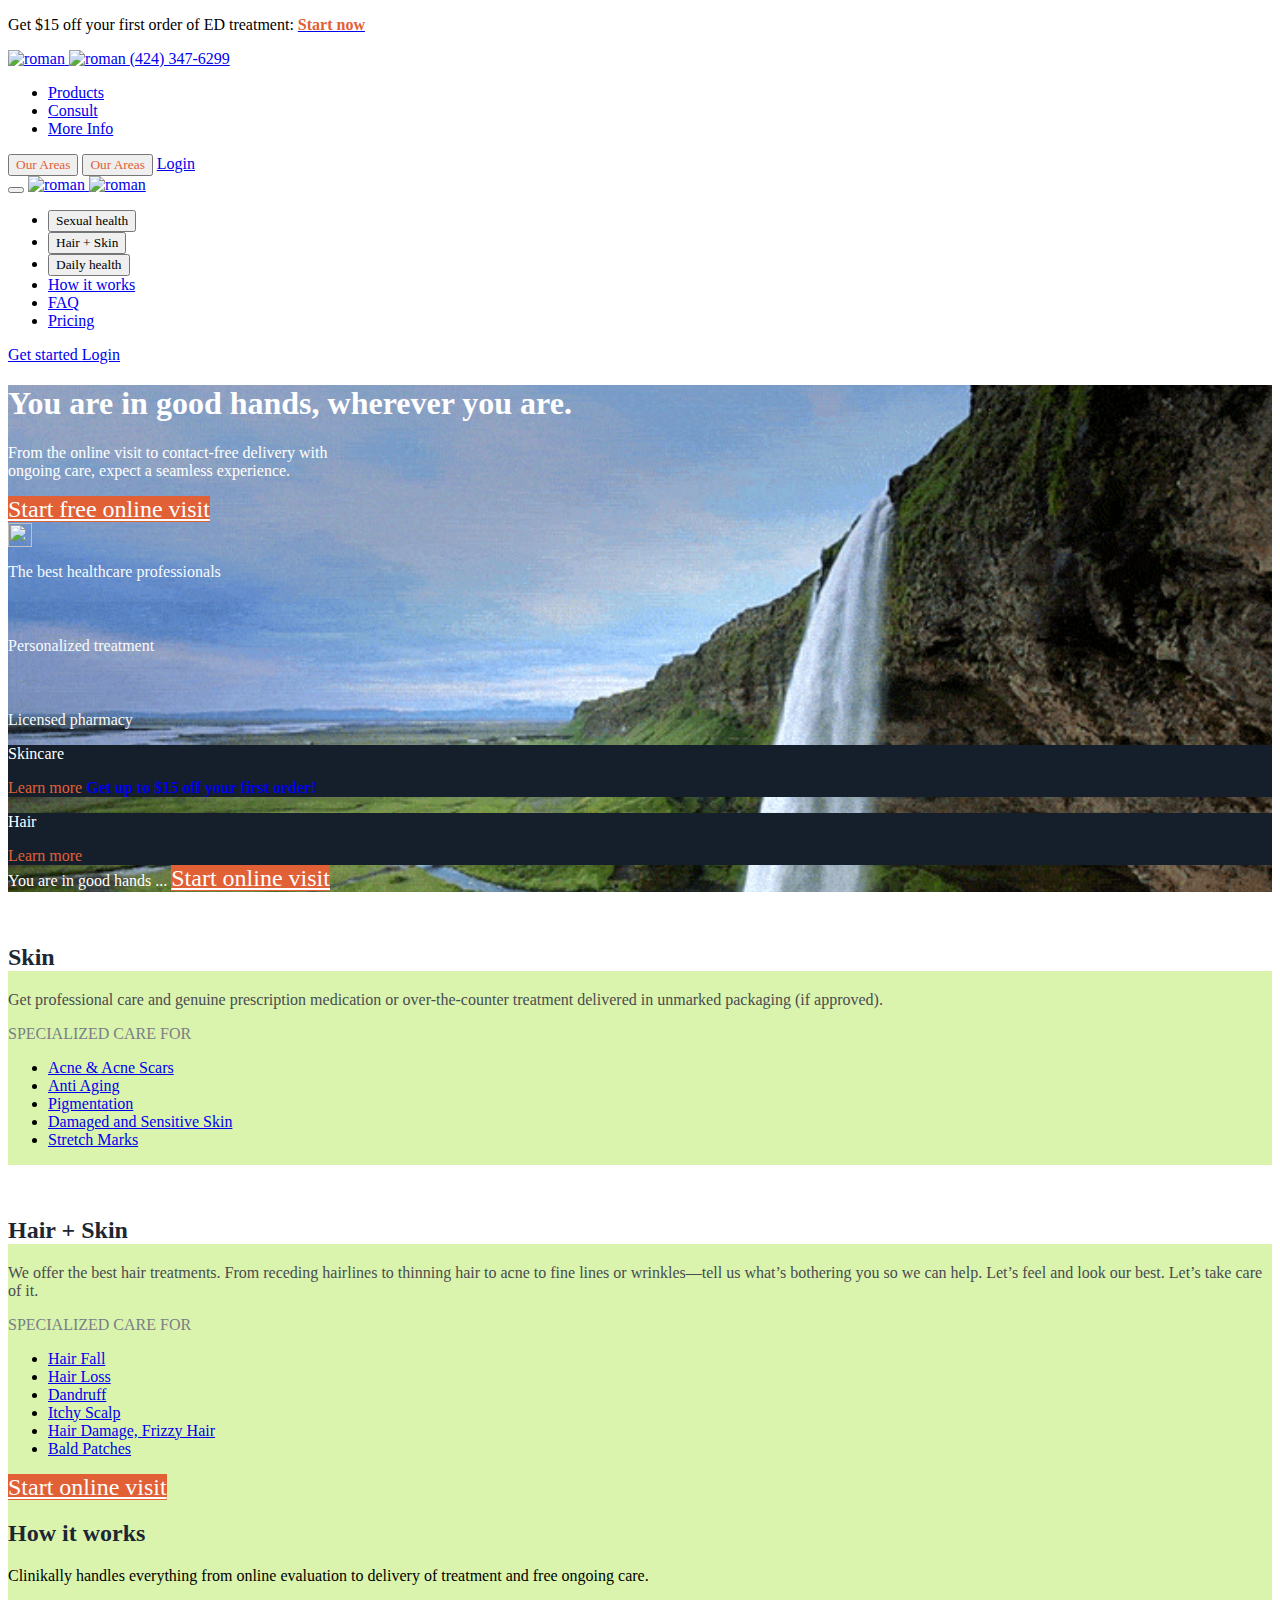
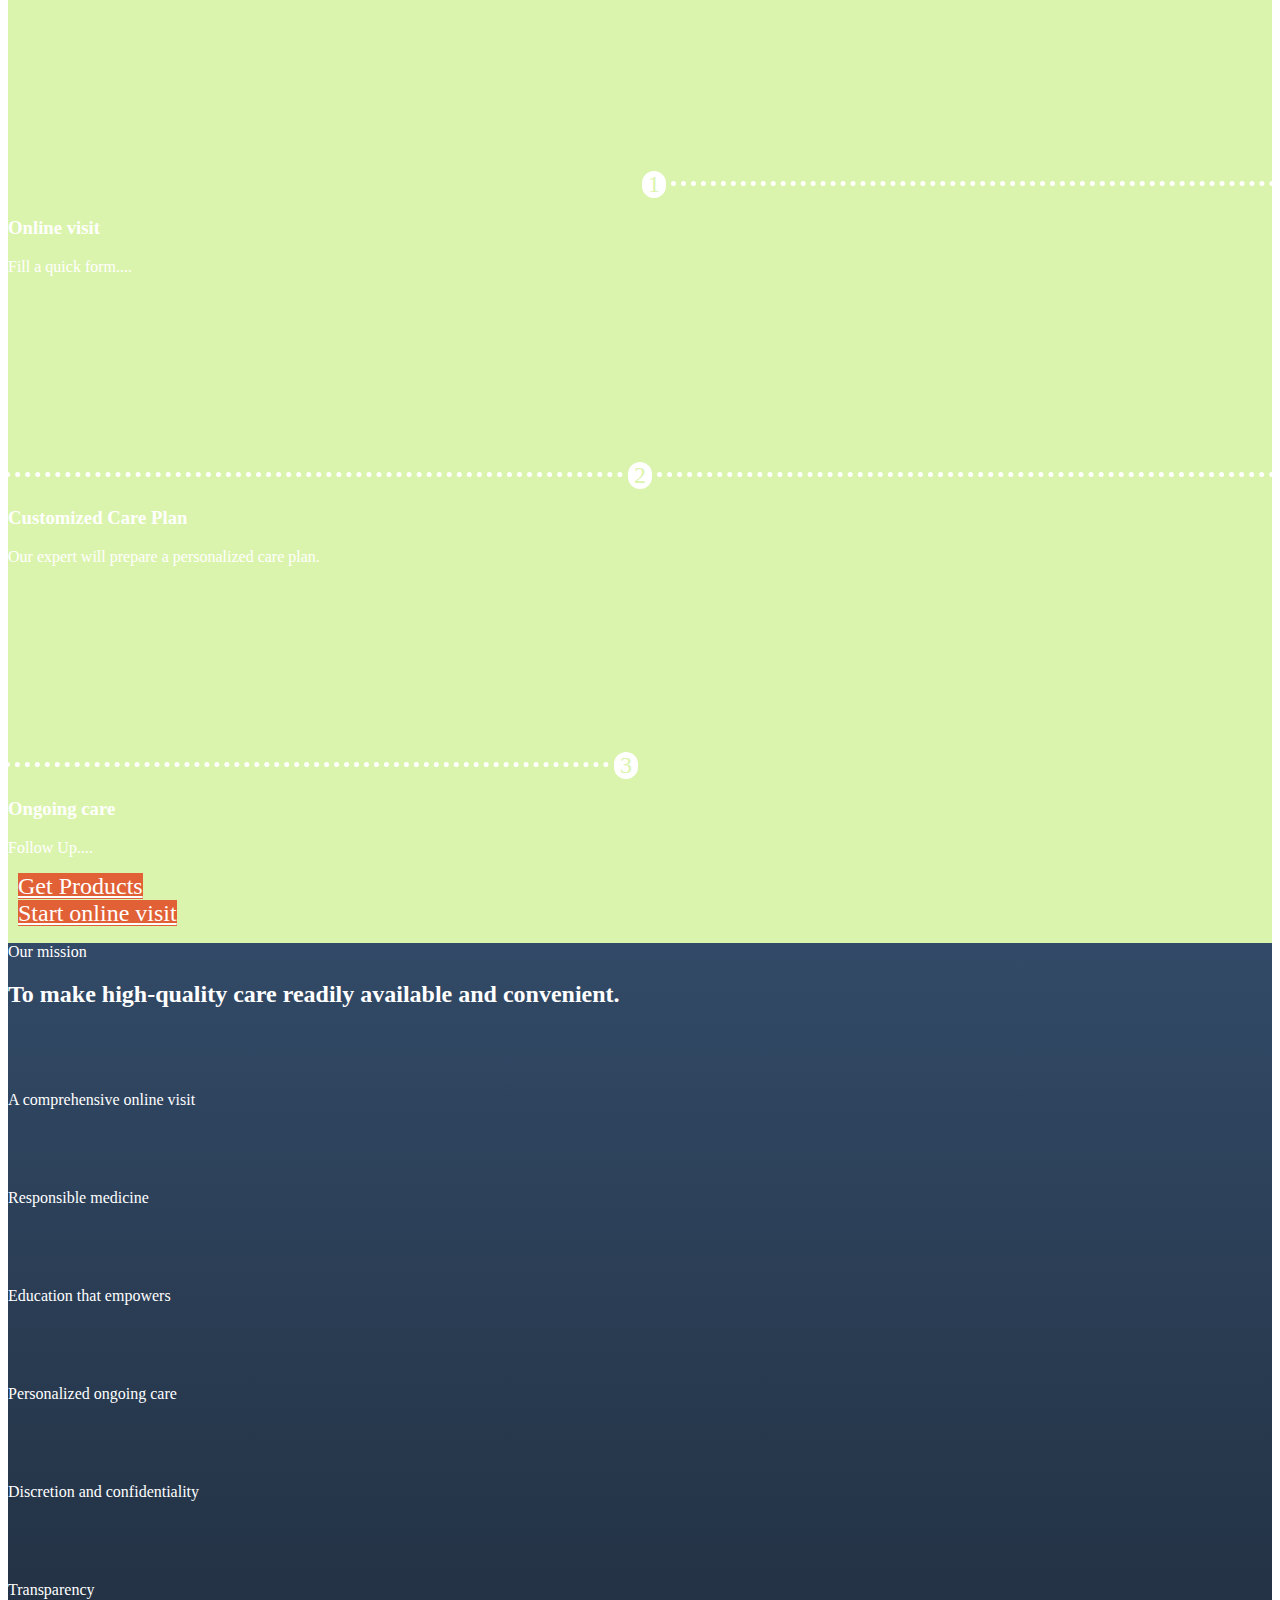
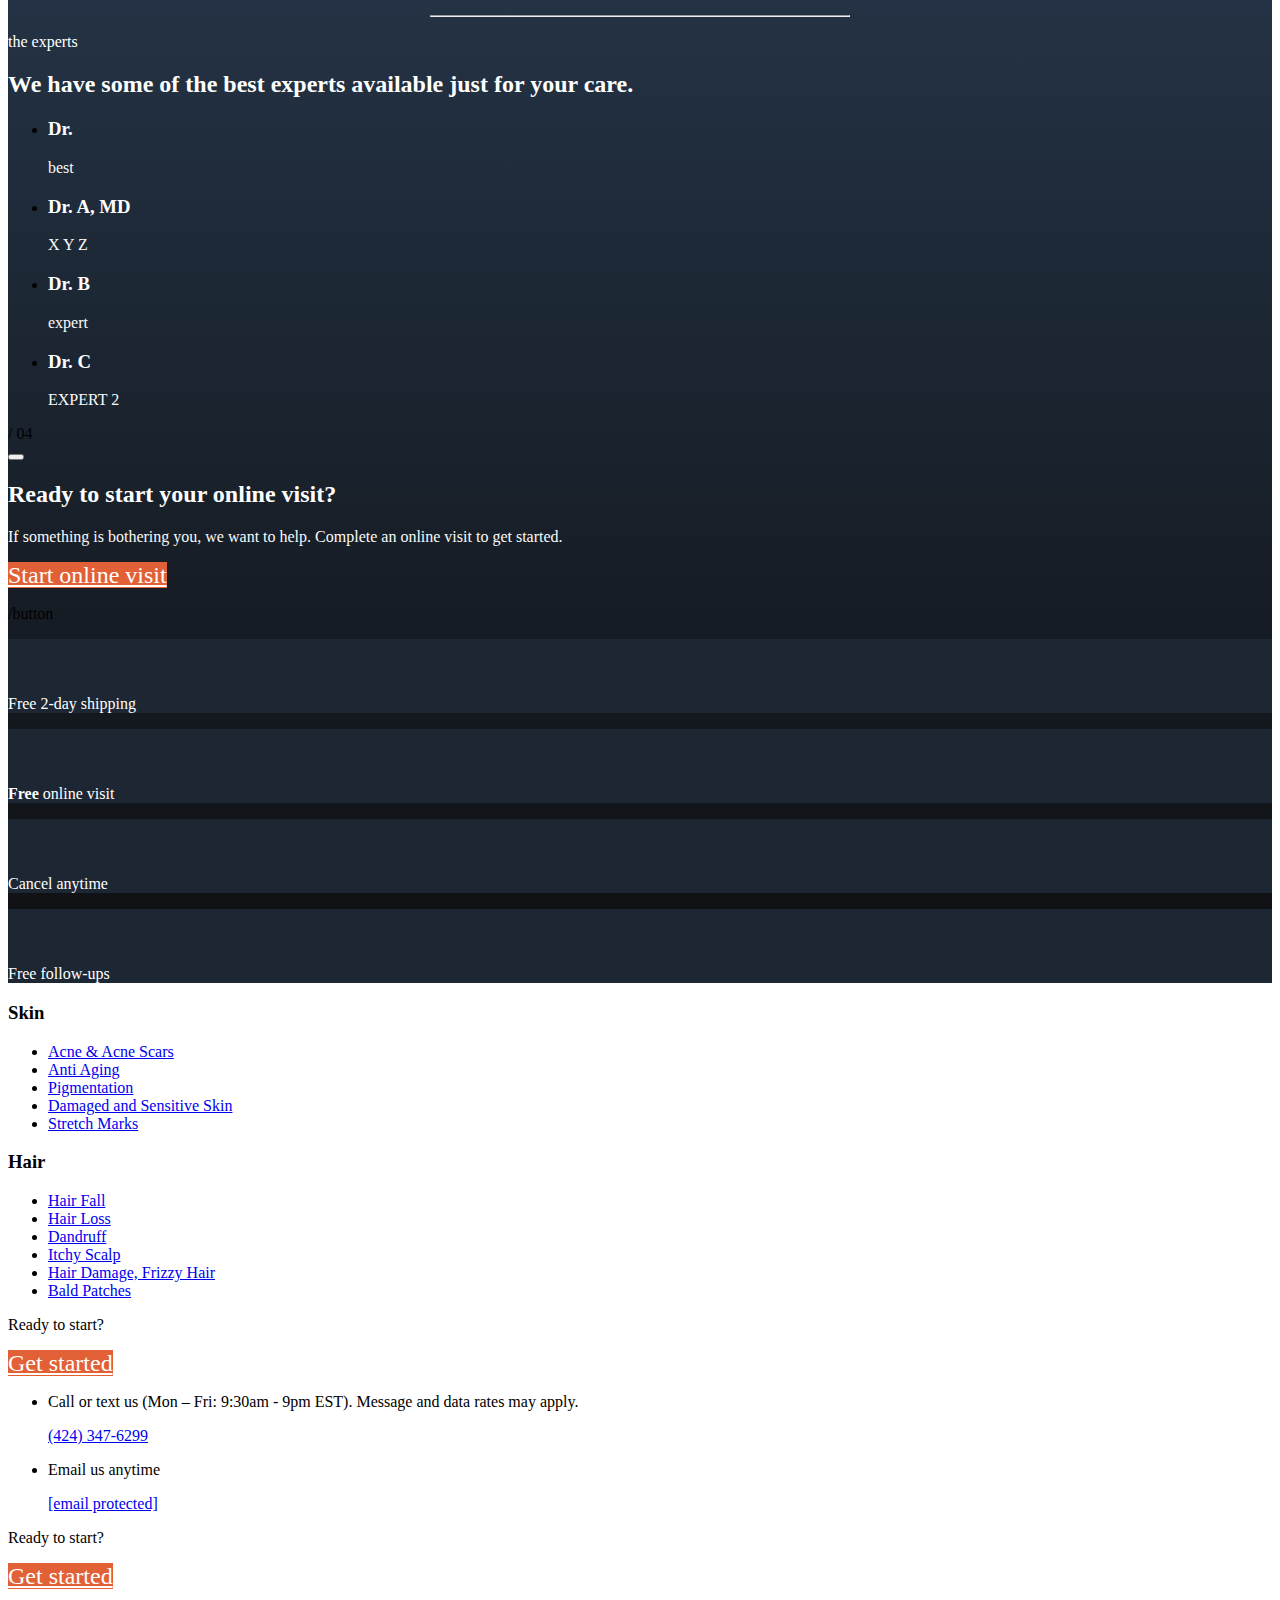
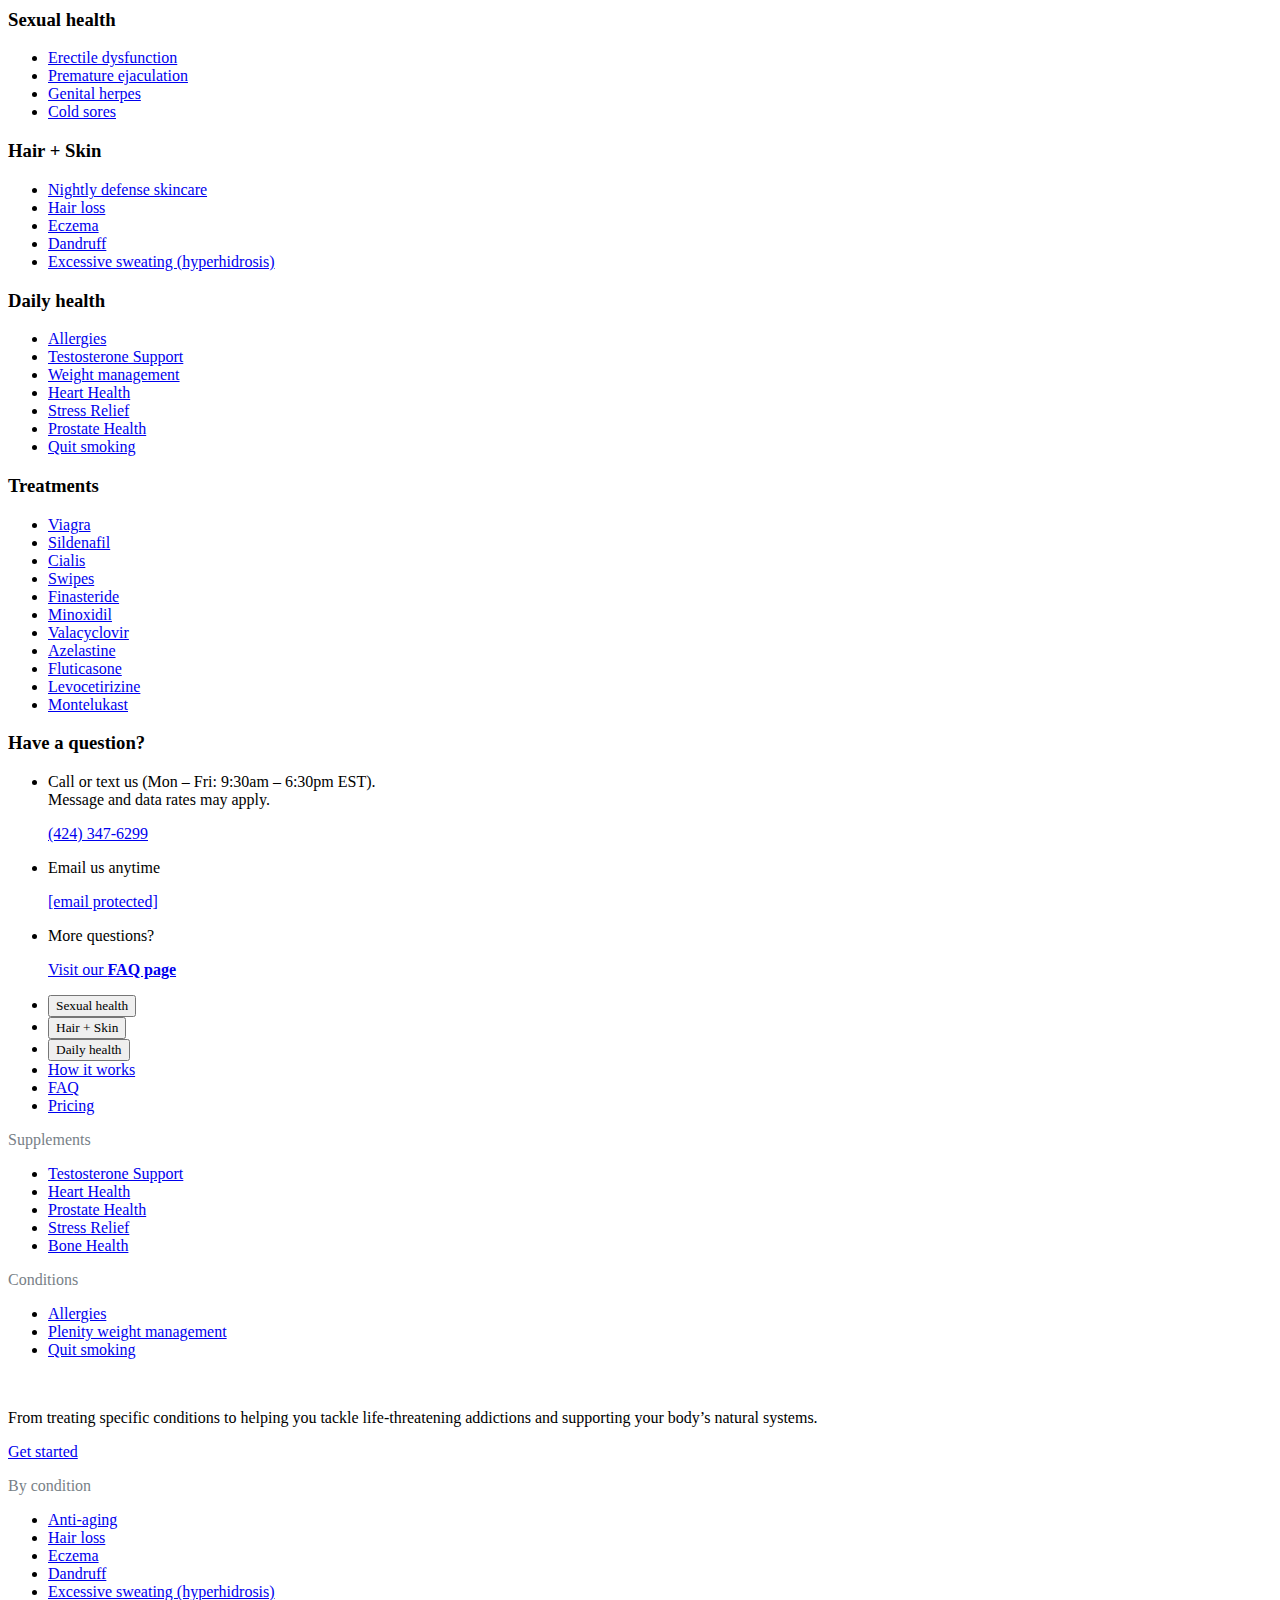
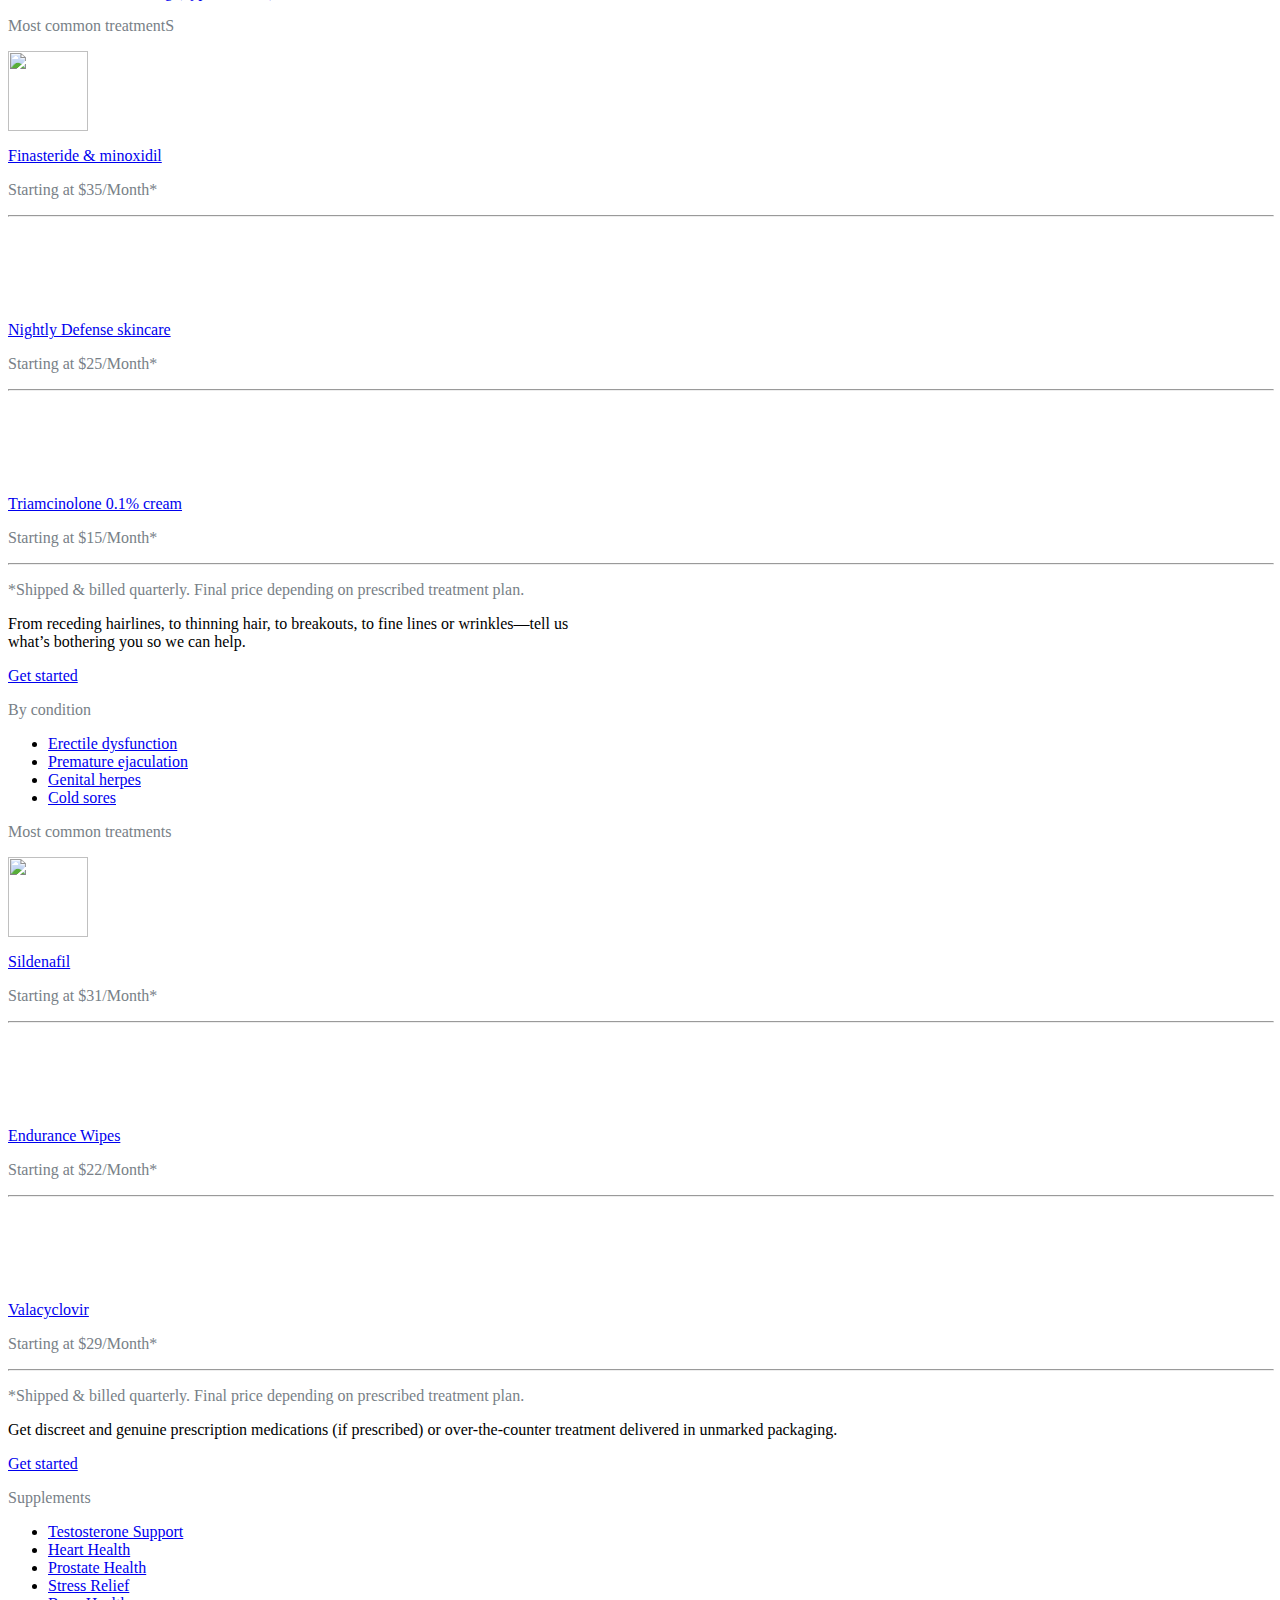
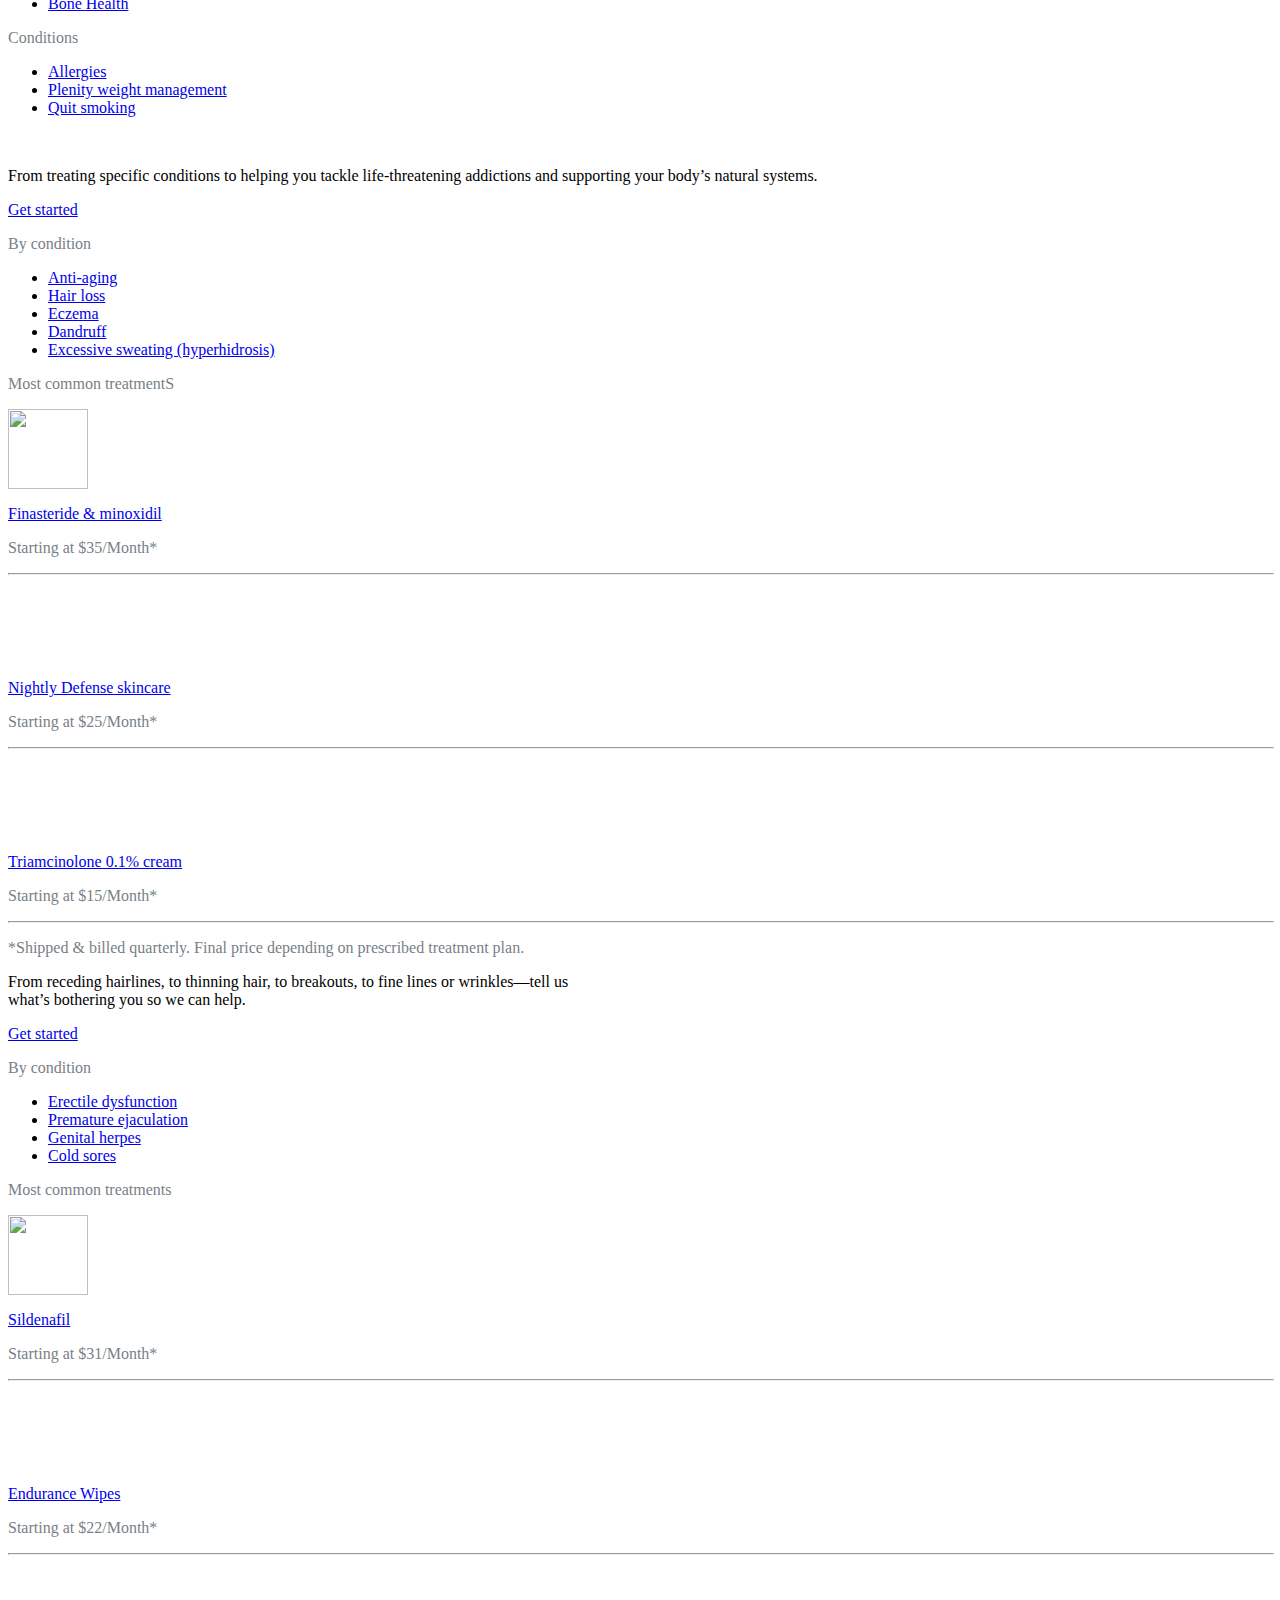
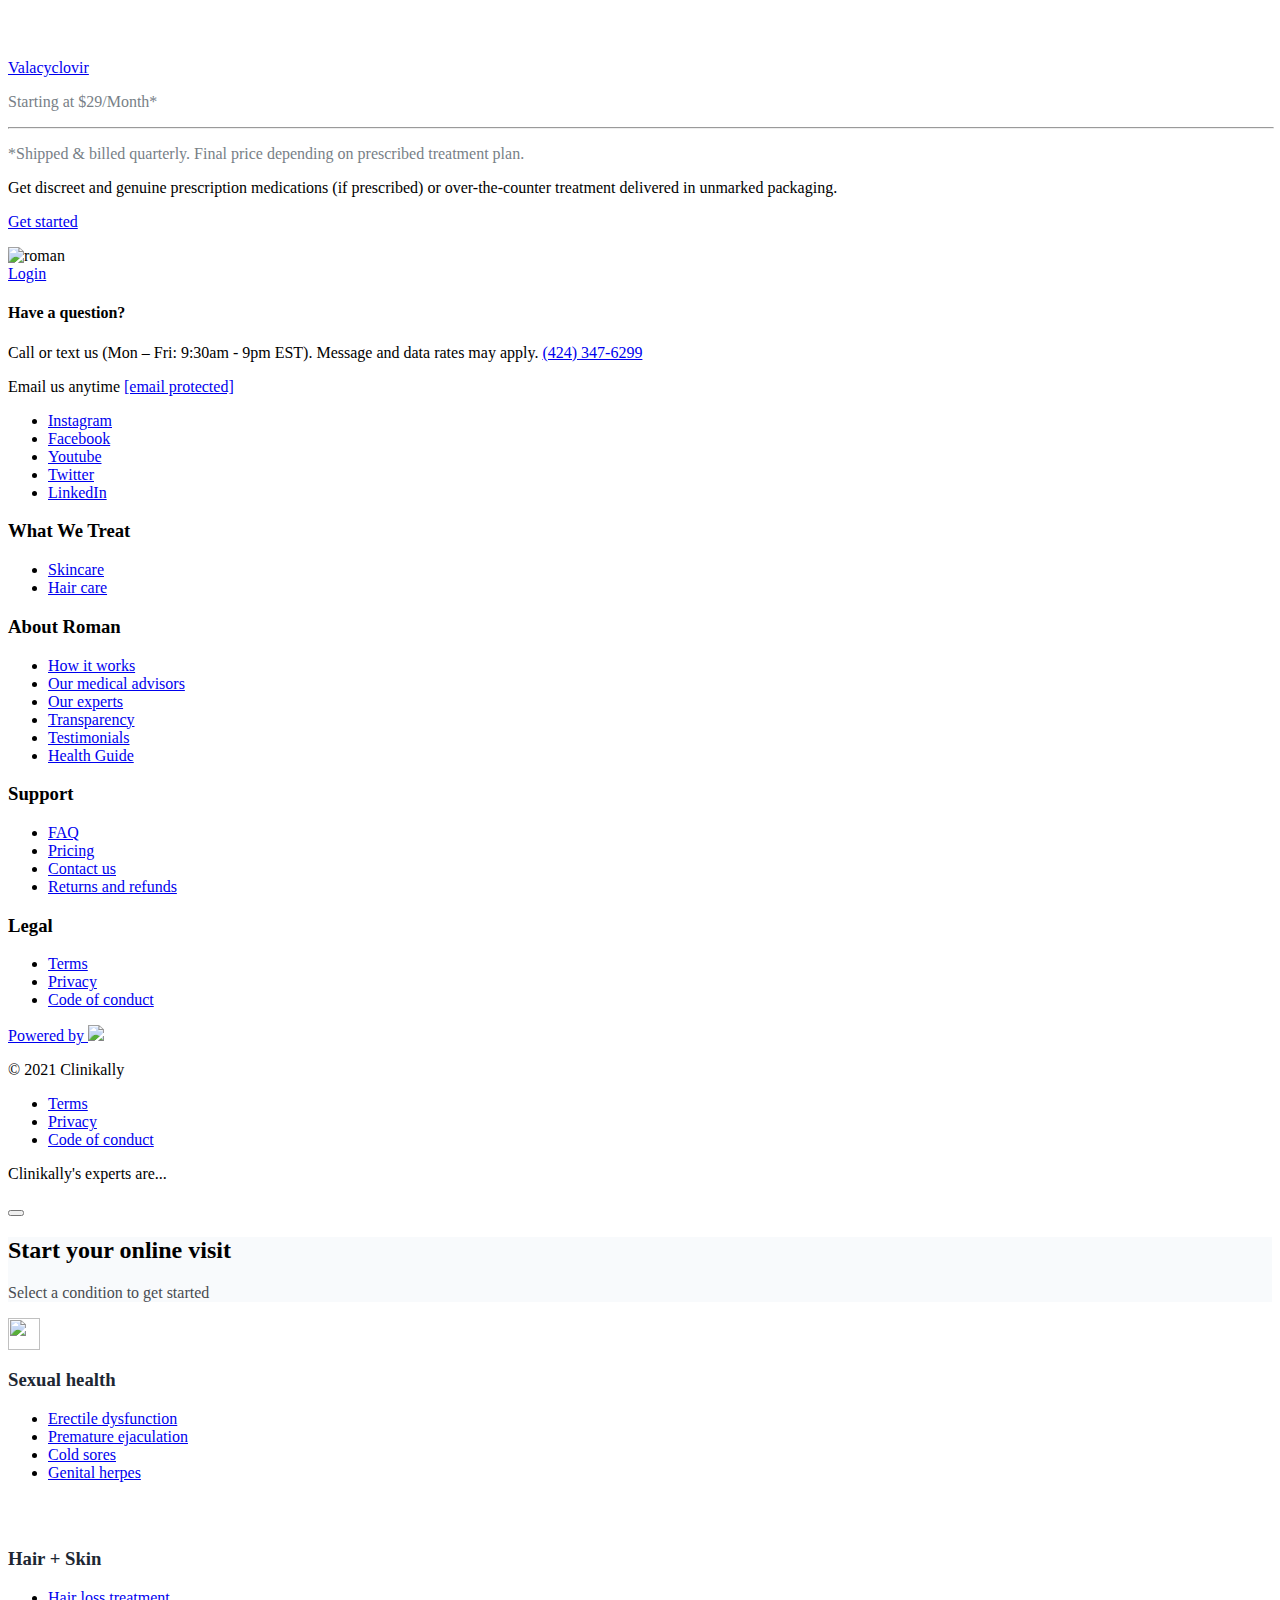
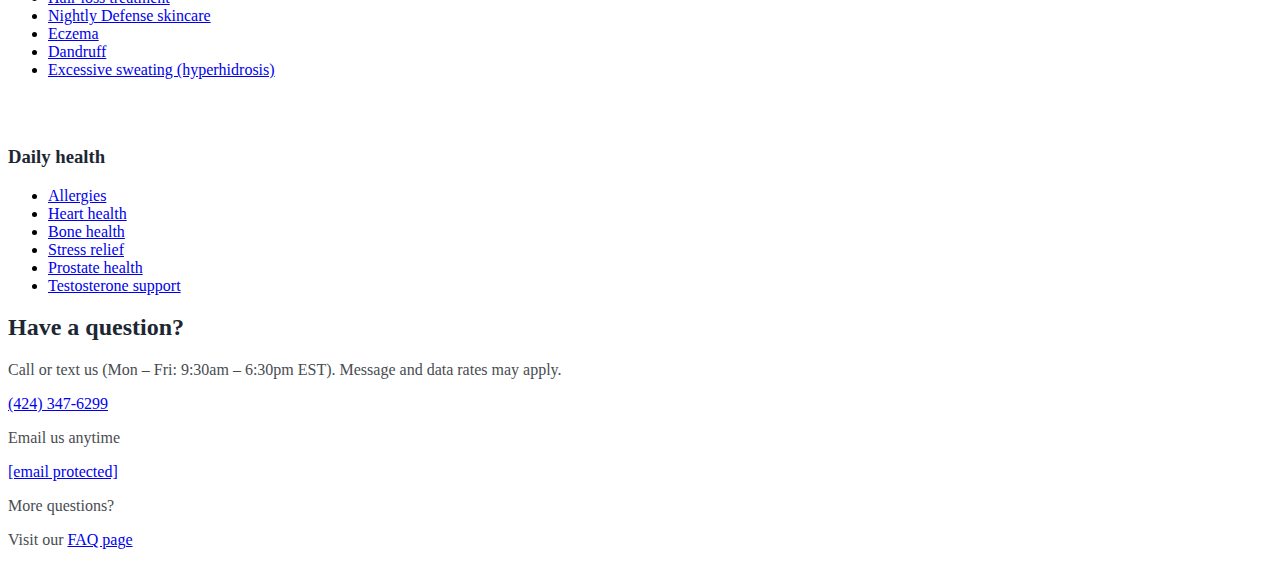
==== index.html @ 92bd005f "redesign page" ====
<!DOCTYPE html>
<html lang="en-US" prefix="og: http://ogp.me/ns#">
  <head>
    <meta charset="UTF-8" />
    <meta name="viewport" content="width=device-width,initial-scale=1" />
    <link rel="profile" href="https://gmpg.org/xfn/11" />
    <title>Roman | Digital Health Clinic for Men</title>

    <!-- This site is optimized with the Yoast SEO plugin v10.1.3 - https://yoast.com/wordpress/plugins/seo/ -->
    <meta
      name="description"
      content="Roman is a digital health clinic for men. We handle everything from online evaluation to delivery of treatment and free ongoing care for ED, PE &amp; more."
    />
    <link rel="canonical" href="https://www.getroman.com/" />
    <meta property="og:locale" content="en_US" />
    <meta property="og:type" content="website" />
    <meta property="og:title" content="Roman | Digital Health Clinic for Men" />
    <meta
      property="og:description"
      content="Roman is a digital health clinic for men. We handle everything from online evaluation to delivery of treatment and free ongoing care for ED, PE &amp; more."
    />
    <meta property="og:url" content="https://www.getroman.com/" />
    <meta property="og:site_name" content="Roman" />
    <meta
      property="og:image"
      content="https://www.getroman.com/wp-content/uploads/2019/10/homepage_hero_desktop.jpg"
    />
    <meta
      property="og:image:secure_url"
      content="https://www.getroman.com/wp-content/uploads/2019/10/homepage_hero_desktop.jpg"
    />
    <meta property="og:image:width" content="1188" />
    <meta property="og:image:height" content="540" />
    <meta name="twitter:card" content="summary_large_image" />
    <meta
      name="twitter:description"
      content="Roman is a digital health clinic for men. We handle everything from online evaluation to delivery of treatment and free ongoing care for ED, PE &amp; more."
    />
    <meta
      name="twitter:title"
      content="Roman | Digital Health Clinic for Men"
    />
    <meta
      name="twitter:image"
      content="https://www.getroman.com/wp-content/uploads/2019/10/homepage_hero_desktop.jpg"
    />
    <script type="application/ld+json">
      {
        "@context": "https://schema.org",
        "@type": "WebSite",
        "@id": "https://www.getroman.com/#website",
        "url": "https://www.getroman.com/",
        "name": "Roman",
        "potentialAction": {
          "@type": "SearchAction",
          "target": "https://www.getroman.com/?s={search_term_string}",
          "query-input": "required name=search_term_string"
        }
      }
    </script>
    <!-- / Yoast SEO plugin. -->

    <link rel="dns-prefetch" href="//www.getroman.com" />
    <link rel="dns-prefetch" href="//polyfill.io" />
    <link rel="dns-prefetch" href="//s.w.org" />
    <link
      rel="alternate"
      type="application/rss+xml"
      title="Roman &raquo; Homepage (MH2) Comments Feed"
      href="https://www.getroman.com/home4/feed/"
    />
    <link
      rel="stylesheet"
      id="wp-block-library-css"
      href="https://www.getroman.com/wp-content/plugins/gutenberg/build/block-library/style.css?ver=1565787836"
      type="text/css"
      media="all"
    />
    <link
      rel="stylesheet"
      id="wp-block-library-theme-css"
      href="https://www.getroman.com/wp-content/plugins/gutenberg/build/block-library/theme.css?ver=1565787836"
      type="text/css"
      media="all"
    />
    <link
      rel="stylesheet"
      id="ro_blocks-css-styles-css"
      href="https://www.getroman.com/wp-content/plugins/ro-wpblocks/dist/styles.css?ver=1588704545"
      type="text/css"
      media="all"
    />
    <link
      rel="stylesheet"
      id="roman-css"
      href="https://www.getroman.com/wp-content/themes/roman/style.css?ver=1609864943"
      type="text/css"
      media="all"
    />
    <style id="ghostkit-typography-inline-css" type="text/css"></style>
    <script
      async="async"
      type="text/javascript"
      src="https://www.getroman.com/wp-content/plugins/native-lazyload-polyfill/node_modules/loading-attribute-polyfill/loading-attribute-polyfill.min.js?ver=1.1.0"
    ></script>
    <script
      type="text/javascript"
      src="https://www.getroman.com/wp-content/plugins/ghostkit/assets/vendor/webfontloader/webfontloader.js?ver=1.6.28"
    ></script>
    <script type="text/javascript">
      /* <![CDATA[ */
      var ghostkitWebfontList = [];
      /* ]]> */
    </script>
    <script
      type="text/javascript"
      src="https://www.getroman.com/wp-content/plugins/ghostkit/assets/js/fonts-loader.min.js?ver=2.8.2"
    ></script>
    <link rel="https://api.w.org/" href="https://www.getroman.com/wp-json/" />
    <link
      rel="alternate"
      type="application/json+oembed"
      href="https://www.getroman.com/wp-json/oembed/1.0/embed?url=https%3A%2F%2Fwww.getroman.com%2F"
    />
    <link
      rel="alternate"
      type="text/xml+oembed"
      href="https://www.getroman.com/wp-json/oembed/1.0/embed?url=https%3A%2F%2Fwww.getroman.com%2F&#038;format=xml"
    />
    <style>
      .has-black-background-color {
        background: #000;
      }

      .has-black-color {
        color: #000;
      }
      .has-navy-50-background-color {
        background: #324a67;
      }

      .has-navy-50-color {
        color: #324a67;
      }
      .has-navy-100-background-color {
        background: #1d2733;
      }

      .has-navy-100-color {
        color: #1d2733;
      }
      .has-navy-200-background-color {
        background: #151f2b;
      }

      .has-navy-200-color {
        color: #151f2b;
      }
      .has-navy-300-background-color {
        background: #0e0f11;
      }

      .has-navy-300-color {
        color: #0e0f11;
      }
      .has-green-50-background-color {
        background: #7aebc7;
      }

      .has-green-50-color {
        color: #7aebc7;
      }
      .has-green-100-background-color {
        background: #3be2ad;
      }

      .has-green-100-color {
        color: #3be2ad;
      }
      .has-green-200-background-color {
        background: #1ece96;
      }

      .has-green-200-color {
        color: #1ece96;
      }
      .has-green-300-background-color {
        background: #17a075;
      }

      .has-green-300-color {
        color: #17a075;
      }
      .has-red-100-background-color {
        background: #ff6554;
      }

      .has-red-100-color {
        color: #ff6554;
      }
      .has-red-200-background-color {
        background: #ff351f;
      }

      .has-red-200-color {
        color: #ff351f;
      }
      .has-red-300-background-color {
        background: #eb1700;
      }

      .has-red-300-color {
        color: #eb1700;
      }
      .has-red-400-background-color {
        background: #cd3a46;
      }

      .has-red-400-color {
        color: #cd3a46;
      }
      .has-gold-100-background-color {
        background: #fbac45;
      }

      .has-gold-100-color {
        color: #fbac45;
      }
      .has-gold-200-background-color {
        background: #fa9614;
      }

      .has-gold-200-color {
        color: #fa9614;
      }
      .has-gold-300-background-color {
        background: #d77c05;
      }

      .has-gold-300-color {
        color: #d77c05;
      }
      .has-white-background-color {
        background: #fff;
      }

      .has-white-color {
        color: #fff;
      }
      .has-grey-200-background-color {
        background: #fafafa;
      }

      .has-grey-200-color {
        color: #fafafa;
      }
      .has-grey-300-background-color {
        background: #e0e0e0;
      }

      .has-grey-300-color {
        color: #e0e0e0;
      }
      .has-grey-400-background-color {
        background: #787f87;
      }

      .has-grey-400-color {
        color: #787f87;
      }
      .has-grey-500-background-color {
        background: #484c51;
      }

      .has-grey-500-color {
        color: #484c51;
      }
      .has-grey-600-background-color {
        background: #18191b;
      }

      .has-grey-600-color {
        color: #18191b;
      }
      .has-background-blue-background-color {
        background: #f8fafc;
      }

      .has-background-blue-color {
        color: #f8fafc;
      }
      .has-background-green-background-color {
        background: #f2fdfa;
      }

      .has-background-green-color {
        color: #f2fdfa;
      }
    </style>
    <!-- Global site tag (gtag.js) - Google Analytics -->
    <script
      async
      src="https://www.googletagmanager.com/gtag/js?id=UA-97117869-1"
    ></script>
    <script>
      var custom_map = {
        dimension3: "schemaCode",
        dimension4: "ro_ch",
        dimension5: "ro_p",
        dimension6: "ro_con",
        dimension7: "ro_n",
        dimension8: "ro_d",
        dimension9: "ro_c",
        dimension10: "ro_g",
        dimension11: "ro_a",
        dimension12: "ro_t",
        dimension13: "s",
        dimension14: "c",
      };
      window.dataLayer = window.dataLayer || [];
      window.roExperiments = window.roExperiments || [];
      function gtag() {
        dataLayer.push(arguments);
      }
      gtag("set", "linker", { domains: ["ro.co"] });
      gtag("js", new Date());
      gtag("config", "UA-97117869-1", {
        optimize_id: "GTM-NX9WWH9",
        custom_map: custom_map,
        experiments: roExperiments,
      });
      gtag("config", "UA-97117869-25", {
        custom_map: custom_map,
      });
    </script>
    <!-- End Google Analytics -->
    <!-- Google Tag Manager -->
    <script>
      (function (w, d, s, l, i) {
        w[l] = w[l] || [];
        w[l].push({ "gtm.start": new Date().getTime(), event: "gtm.js" });
        var f = d.getElementsByTagName(s)[0],
          j = d.createElement(s),
          dl = l != "dataLayer" ? "&l=" + l : "";
        j.async = true;
        j.src = "https://www.googletagmanager.com/gtm.js?id=" + i + dl;
        f.parentNode.insertBefore(j, f);
      })(window, document, "script", "dataLayer", "GTM-M6W243T");
    </script>
    <!-- End Google Tag Manager -->
    <meta
      name="google-site-verification"
      content="r4QFnh5wfh74i91lQNO2H-1F0GZwh2XD9PSOMVJUfec"
    />
    <!-- Hotjar Tracking Code -->
    <script>
      (function (h, o, t, j, a, r) {
        h.hj =
          h.hj ||
          function () {
            (h.hj.q = h.hj.q || []).push(arguments);
          };
        h._hjSettings = { hjid: 1259187, hjsv: 6 };
        a = o.getElementsByTagName("head")[0];
        r = o.createElement("script");
        r.async = 1;
        r.src = t + h._hjSettings.hjid + j + h._hjSettings.hjsv;
        a.appendChild(r);
      })(window, document, "https://static.hotjar.com/c/hotjar-", ".js?sv=");
    </script>
    <!-- End Hotjar Tracking Code -->
    <script type="text/javascript">
      !(function () {
        try {
          !(function (a, b) {
            if (!b.version) {
              window.tatari = b;
              b.init = function (a, c) {
                var d = function (a, c) {
                  b[c] = function () {
                    a.push(
                      [c].concat(Array.prototype.slice.call(arguments, 0))
                    );
                  };
                };
                ["track", "pageview", "identify"].forEach(function (a) {
                  d(b, a);
                });
                b._i = a;
                b.pageview();
              };
              b.version = "latest";
              var c = a.createElement("script");
              c.type = "text/javascript";
              c.async = !0;
              c.src =
                "https://d2hrivdxn8ekm8.cloudfront.net/tracker-latest.min.js";
              a = a.getElementsByTagName("script")[0];
              a.parentNode.insertBefore(c, a);
            }
          })(document, window.tatari || []);
        } catch (a) {
          console.log(a);
        }
      })();
      tatari.init("3793ba0a-9959-467c-8593-748a62ae4c7e");
    </script>
    <link
      rel="icon"
      href="https://www.getroman.com/wp-content/uploads/2019/08/favicon_roman.png"
      sizes="32x32"
    />
    <link
      rel="icon"
      href="https://www.getroman.com/wp-content/uploads/2019/08/favicon_roman.png"
      sizes="192x192"
    />
    <link
      rel="apple-touch-icon-precomposed"
      href="https://www.getroman.com/wp-content/uploads/2019/08/favicon_roman.png"
    />
    <meta
      name="msapplication-TileImage"
      content="https://www.getroman.com/wp-content/uploads/2019/08/favicon_roman.png"
    />
    <style type="text/css" id="wp-custom-css">
      #pe-centric .super-card {
        min-height: 350px;
      }

      #pe-centric .glide__controls {
        margin-top: 0;
      }

      #pe-centric .super-card .wp-block-ro-header {
        font-size: 26px;
      }

      #pe-centric .super-card .text-link {
        font-size: 18px;
      }
    </style>

    <style>
      * {
        font-family: "Roboto" !important;
      }
      .header__toggle-nav {
        color: rgb(225, 96, 54) !important;
      }
      .header--light .header__toggle-nav {
        color: rgb(225, 96, 54) !important;
      }
      .super-card.is-style-masthead .text-link {
        color: rgb(225, 96, 54) !important;
      }
      .button {
        background-color: rgb(225, 96, 54) !important;
        border-color: rgb(225, 96, 54) !important;
        color: #ffffff;
        font-size: 24px;
      }
      .button:hover {
        color: #ffffff;
      }
      .button:focus {
        color: #ffffff;
      }
      .section-bg-color {
        background-color: rgb(219, 244, 173);
      }
      .font-style {
        color: #ffffff;
      }
      .btn-size {
        padding-left: 100px;
        padding-right: 100px;
      }
      .btn-width {
        width: 25% !important;
      }
      .dot-style {
        width: 50% !important;
        border-top: 5px dotted #ffffff;
        margin: 10px 5px 0 5px;
      }
      .number {
        width: 25px;
        border-radius: 50px;
        background-color: #ffffff;
        text-align: center;
        font-size: 24px;
        color: rgb(219, 244, 173);
        padding: 0 0 0 0;
      }
      .sidebar-bg {
        background-image: url("./left-bg.gif");
        background-repeat: no-repeat;
        background-size: cover;
        /* opacity: 0.6; */
      }

      @media screen and (max-width: 1023px) {
        .dot-style {
          width: 50% !important;
          border-top: 5px dotted #ffffff00;
          margin: 10px 5px 0 5px;
        }
      }
    </style>
  </head>
  <body
    class="home page-template-default page page-id-20139 wp-embed-responsive"
  >
    <!-- Google Tag Manager (noscript) -->
    <noscript
      ><iframe
        src="https://www.googletagmanager.com/ns.html?id=GTM-M6W243T"
        height="0"
        width="0"
        style="display: none; visibility: hidden"
      ></iframe
    ></noscript>
    <!-- End Google Tag Manager (noscript) -->
    <div class="header__wrap">
      <div class="promo-bar promo-bar--dark">
        <p>
          Get $15 off your first order of ED treatment:

          <a href="https://start.ro.co/roman/ed"
            ><b style="color: rgb(225, 96, 54) !important">Start now</b></a
          >
        </p>
      </div>
      <header class="header header--animated">
        <div class="header__inner">
          <a class="header__logo" href="https://www.google.com">
            <img
              src="https://www.jootoor.com/wp-content/uploads/2019/03/Logo-Design.jpg"
              alt="roman"
              class="header__logo__img header__logo__img--dark"
            />

            <img
              src="https://www.jootoor.com/wp-content/uploads/2019/03/Logo-Design.jpg"
              alt="roman"
              class="header__logo__img header__logo__img--light"
            />
          </a>

          <a class="header__phone" href="tel:4243476299"> (424) 347-6299 </a>

          <div class="header__nav">
            <div class="main-nav__container">
              <ul id="menu-main" class="main-nav">
                <li
                  id="menu-item-2899"
                  class="main-nav__item menu-item menu-item-type-post_type menu-item-object-page"
                >
                  <a
                    class="main-nav__link"
                    href="https://www.getroman.com/how-it-works/"
                    >Products</a
                  >
                </li>
                <li
                  id="menu-item-5100"
                  class="main-nav__item menu-item menu-item-type-post_type menu-item-object-page"
                >
                  <a class="main-nav__link" href="https://www.getroman.com/faq/"
                    >Consult</a
                  >
                </li>
                <li
                  id="menu-item-14789"
                  class="main-nav__item menu-item menu-item-type-post_type menu-item-object-page"
                >
                  <a
                    class="main-nav__link"
                    href="https://www.getroman.com/pricing/"
                    >More Info</a
                  >
                </li>
              </ul>
            </div>
          </div>

          <div class="header__more">
            <button
              aria-expanded="false"
              aria-controls="what-we-treat-nav-desktop"
              class="header__toggle-nav header__toggle-nav--desktop"
              data-toggler="trigger"
              type="button"
            >
              Our Areas
            </button>
            <button
              aria-expanded="false"
              aria-controls="what-we-treat-nav-mobile"
              class="header__toggle-nav header__toggle-nav--mobile"
              data-toggler="trigger"
              type="button"
            >
              Our Areas
            </button>

            <a href="https://my.ro.co/" class="header__sign-in">
              <i class="icon-circle-user"></i>

              <span class="header__sign-in__text">Login</span>
            </a>
          </div>
        </div>
      </header>
      <header class="header--1point5 header header--animated">
        <div class="header__inner">
          <button
            class="header__hamburger"
            aria-expanded="false"
            aria-controls="mobile-nav"
            aria-label="Menu"
            data-toggler="trigger"
            type="button"
          >
            <span class="hamburger">
              <span class="hamburger__top-bun"></span>
              <span class="hamburger__bottom-bun"></span>
            </span>
          </button>

          <a class="header__logo" href="https://www.getroman.com">
            <img
              src="https://www.getroman.com/wp-content/themes/roman/assets/images/roman-dark.png"
              alt="roman"
              class="header__logo__img header__logo__img--dark"
            />

            <img
              src="https://www.getroman.com/wp-content/themes/roman/assets/images/roman-light.png"
              alt="roman"
              class="header__logo__img header__logo__img--light"
            />
          </a>

          <div class="header__nav">
            <div class="main-nav__container">
              <ul id="menu-nav-2-0" class="main-nav">
                <li
                  id="menu-item-20351"
                  class="main-nav__item menu-item menu-item-type-post_type menu-item-object-navigation-dropdowns"
                >
                  <button
                    aria-expanded="false"
                    aria-controls="nav-dropdown-20349"
                    class="main-nav__link"
                    href="https://www.getroman.com/navigation-dropdowns/sexual-health/"
                    data-toggler="trigger"
                    data-toggler-group="nav-dropdown-"
                    type="button"
                  >
                    Sexual health <i class="icon-line-chevron-down"></i>
                  </button>
                </li>
                <li
                  id="menu-item-20370"
                  class="main-nav__item menu-item menu-item-type-post_type menu-item-object-navigation-dropdowns"
                >
                  <button
                    aria-expanded="false"
                    aria-controls="nav-dropdown-20359"
                    class="main-nav__link"
                    href="https://www.getroman.com/navigation-dropdowns/hair-skin/"
                    data-toggler="trigger"
                    data-toggler-group="nav-dropdown-"
                    type="button"
                  >
                    Hair + Skin <i class="icon-line-chevron-down"></i>
                  </button>
                </li>
                <li
                  id="menu-item-20369"
                  class="main-nav__item menu-item menu-item-type-post_type menu-item-object-navigation-dropdowns"
                >
                  <button
                    aria-expanded="false"
                    aria-controls="nav-dropdown-20366"
                    class="main-nav__link"
                    href="https://www.getroman.com/navigation-dropdowns/daily-health/"
                    data-toggler="trigger"
                    data-toggler-group="nav-dropdown-"
                    type="button"
                  >
                    Daily health <i class="icon-line-chevron-down"></i>
                  </button>
                </li>
                <li
                  id="menu-item-20352"
                  class="main-nav__item menu-item menu-item-type-post_type menu-item-object-page"
                >
                  <a
                    class="main-nav__link"
                    href="https://www.getroman.com/how-it-works/"
                    >How it works</a
                  >
                </li>
                <li
                  id="menu-item-20354"
                  class="main-nav__item menu-item menu-item-type-post_type menu-item-object-page"
                >
                  <a class="main-nav__link" href="https://www.getroman.com/faq/"
                    >FAQ</a
                  >
                </li>
                <li
                  id="menu-item-20353"
                  class="main-nav__item menu-item menu-item-type-post_type menu-item-object-page"
                >
                  <a
                    class="main-nav__link"
                    href="https://www.getroman.com/pricing/"
                    >Pricing</a
                  >
                </li>
              </ul>
            </div>
          </div>

          <div class="header__more">
            <a href="#ro-modal-3886" class="header__get-started">
              Get started
            </a>

            <a href="https://my.ro.co/" class="header__sign-in"> Login </a>
          </div>
        </div>
      </header>
    </div>

    <main class="main-content" style="background-color: rgb(219, 244, 173);">
      <div
        class="wp-block-ro-section spacing-section-mb-01 spacing-section-pt-03 spacing-section-pb-01 has-background-pink-background-color"
        style="
          background-image: url('./bg2.gif');
          background-repeat: no-repeat;
          background-size: cover;
        "
      >
        <div class="container">
          <div
            class="ghostkit-grid ghostkit-grid-gap-md ghostkit-grid-justify-content-center"
          >
            <div class="ghostkit-col ghostkit-col-md-12 ghostkit-col-5">
              <div class="ghostkit-col-content">
                <h1
                  class="wp-block-ro-header-double spacing-block-mt-07 spacing-block-mb-02"
                >
                  <span class="wp-block-ro-header h1 has-white-color"
                    >You are in good hands,</span
                  >

                  <span class="wp-block-ro-header text-light h1 has-white-color"
                    >wherever you are.</span
                  >
                </h1>

                <p
                  class="wp-block-ro-paragraph spacing-block-mt-00 spacing-block-mb-05 p has-white-color"
                >
                  From the online visit to contact-free delivery with <br />
                  ongoing care, expect a seamless experience.
                </p>

                <div class="ghostkit-grid ghostkit-grid-gap-md hide-on-mobile">
                  <div class="ghostkit-col ghostkit-col-md-12 ghostkit-col-9">
                    <div class="ghostkit-col-content">
                      <a
                        class="wp-block-ro-button is-style-primary spacing-block-mb-08 button is-full-width"
                        href="#ro-modal-3886"
                        >Start free online visit</a
                      >

                      <div
                        class="ghostkit-grid ghostkit-grid-gap-lg ghostkit-grid-justify-content-center"
                      >
                        <div
                          class="ghostkit-col ghostkit-col-md-4 ghostkit-col-4"
                        >
                          <div class="ghostkit-col-content">
                            <div
                              class="badge wp-block-ro-badge is-style-background-none"
                            >
                              <div
                                class="wp-block-ro-image image-wrapper center"
                                style="width: 24px; height: 24px"
                              >
                                <img
                                  alt=""
                                  src="https://www.getroman.com/wp-content/uploads/2019/08/shield@2x-1.png"
                                  style="width: 24px; height: 24px"
                                  loading="eager"
                                />
                              </div>

                              <p
                                class="wp-block-ro-paragraph badge__text p has-background-blue-color"
                              >
                                The best healthcare professionals
                              </p>
                            </div>
                          </div>
                        </div>

                        <div
                          class="ghostkit-col ghostkit-col-md-4 ghostkit-col-4"
                        >
                          <div class="ghostkit-col-content">
                            <div
                              class="badge wp-block-ro-badge is-style-background-none"
                            >
                              <div
                                class="wp-block-ro-image image-wrapper center"
                                style="width: 24px; height: 24px"
                              >
                                <noscript class="loading-lazy"
                                  ><img
                                    alt=""
                                    src="https://www.getroman.com/wp-content/uploads/2019/08/settings@2x.png"
                                    style="width: 24px; height: 24px"
                                    loading="lazy"
                                /></noscript>
                              </div>

                              <p
                                class="wp-block-ro-paragraph badge__text p has-background-blue-color"
                              >
                                Personalized treatment
                              </p>
                            </div>
                          </div>
                        </div>

                        <div
                          class="ghostkit-col ghostkit-col-md-4 ghostkit-col-4"
                        >
                          <div class="ghostkit-col-content">
                            <div
                              class="badge wp-block-ro-badge is-style-background-none"
                            >
                              <div
                                class="wp-block-ro-image image-wrapper center"
                                style="width: 24px; height: 24px"
                              >
                                <noscript class="loading-lazy"
                                  ><img
                                    alt=""
                                    src="https://www.getroman.com/wp-content/uploads/2019/08/medication-certified@2x-1.png"
                                    style="width: 24px; height: 24px"
                                    loading="lazy"
                                /></noscript>
                              </div>

                              <p
                                class="wp-block-ro-paragraph badge__text p has-background-blue-color"
                              >
                                Licensed pharmacy
                              </p>
                            </div>
                          </div>
                        </div>
                      </div>
                    </div>
                  </div>
                </div>
              </div>
            </div>

            <div class="ghostkit-col ghostkit-col-md-12 ghostkit-col-6">
              <div class="ghostkit-col-content">
                <div class="ghostkit-grid ghostkit-grid-gap-lg">
                  <div class="ghostkit-col ghostkit-col-6">
                    <div class="ghostkit-col-content">
                      <a
                        href="https://www.getroman.com/ed/"
                        class="wp-block-ro-super-card super-card is-style-masthead spacing-block-mt-02 spacing-block-mb-03 has-navy-200-background-color"
                        style="
                          display: block;
                          text-decoration: none;
                          background-image: url(https://www.getroman.com/wp-content/uploads/2020/07/condition-tile-ed.jpg);
                          background-position: 50% 100%;
                          background-size: cover;
                        "
                      >
                        <p
                          class="wp-block-ro-paragraph spacing-block-mt-02 spacing-block-mb-02 h3 has-white-color"
                        >
                          Skincare
                        </p>

                        <span class="text-link is-style-default p-large"
                          >Learn more<i class="icon icon-line-chevron-right"></i
                        ></span>
                        <strong class="promo"
                          >Get up to <b>$15 off</b> your first order!</strong
                        ></a
                      >
                    </div>
                  </div>

                  <div class="ghostkit-col ghostkit-col-6">
                    <div class="ghostkit-col-content">
                      <a
                        href="https://www.getroman.com/hair-loss"
                        class="wp-block-ro-super-card super-card is-style-masthead spacing-block-mt-02 spacing-block-mb-03 has-navy-200-background-color"
                        style="
                          display: block;
                          text-decoration: none;
                          background-image: url(https://www.getroman.com/wp-content/uploads/2020/07/condition-tile-hair-loss.jpg);
                          background-position: 50% 100%;
                          background-size: cover;
                        "
                      >
                        <p
                          class="wp-block-ro-paragraph spacing-block-mt-02 spacing-block-mb-02 h3 has-white-color"
                        >
                          Hair
                        </p>

                        <span class="text-link is-style-default p-large"
                          >Learn more<i class="icon icon-line-chevron-right"></i
                        ></span>
                      </a>
                    </div>
                  </div>
                </div>
                <span class="wp-block-ro-header h2 has-white-color"
                    >You are in good hands ...</span
                  >

                <a
                  class="wp-block-ro-button hide-on-desktop button is-full-width"
                  href="#ro-modal-3886"
                  >Start online visit</a
                >
              </div>
            </div>
          </div>
        </div>
      </div>

      <div
        id="sexual-health"
        class="wp-block-ro-section spacing-section-mt-00 spacing-section-mb-02"
      >
        <div class="container">
          <div
            class="ghostkit-grid ghostkit-grid-gap-md ghostkit-grid-justify-content-around"
          >
            <div
              class="ghostkit-col ghostkit-col-sm-12 ghostkit-col-md-10 ghostkit-col-5"
            >
              <div class="ghostkit-col-content">
                <div
                  class="wp-block-ro-image spacing-block-mb-06 image-wrapper"
                >
                  <noscript class="loading-lazy"
                    ><img
                      alt=""
                      src="https://i.pinimg.com/originals/d2/66/c4/d266c4844c0bf8bbbec65672c6c81b43.png"
                      loading="lazy"
                  /></noscript>
                </div>
              </div>
            </div>

            <div
              class="ghostkit-col ghostkit-col-sm-12 ghostkit-col-md-10 ghostkit-col-4"
            >
              <div class="ghostkit-col-content">
                <div
                  class="badge-horizontal wp-block-ro-badge-horizontal is-style-background-none spacing-block-mt-00 spacing-block-mb-02 has-white-background-color"
                >
                  <div
                    class="wp-block-ro-image image-wrapper left"
                    style="width: 32px; height: 32px"
                  >
                    <noscript class="loading-lazy"
                      ><img
                        alt=""
                        src="https://i.pinimg.com/originals/d2/66/c4/d266c4844c0bf8bbbec65672c6c81b43.png"
                        style="width: 32px; height: 32px"
                        loading="lazy"
                    /></noscript>
                  </div>

                  <h2
                    class="wp-block-ro-header badge-horizontal__text spacing-block-mt-00 spacing-block-mb-00 h1 has-navy-100-color"
                  >
                    Skin
                  </h2>
                </div>

                <p
                  class="wp-block-ro-paragraph spacing-block-mt-00 spacing-block-mb-06 p-large has-grey-500-color"
                >
                  Get professional care and genuine prescription medication or
                  over-the-counter treatment delivered in unmarked packaging (if
                  approved).
                </p>

                <p class="wp-block-ro-paragraph eyebrow has-grey-400-color">
                  SPECIALIZED CARE FOR
                </p>

                <ul class="links-list wp-block-ro-links-list">
                  <li class="wp-block-ro-links-list-item">
                    <a
                      href="https://www.getroman.com/ed/"
                      class="text-link links-list__link is-style-secondary p-large"
                      >Acne & Acne Scars<i
                        class="icon icon-line-arrow-right"
                      ></i
                    ></a>
                  </li>

                  <li class="wp-block-ro-links-list-item">
                    <a
                      href="https://www.getroman.com/premature-ejaculation/"
                      class="text-link links-list__link is-style-secondary p-large"
                      >Anti Aging<i class="icon icon-line-arrow-right"></i
                    ></a>
                  </li>

                  <li class="wp-block-ro-links-list-item">
                    <a
                      href="https://www.getroman.com/cold-sores/"
                      class="text-link links-list__link is-style-secondary p-large"
                      >Pigmentation<i class="icon icon-line-arrow-right"></i
                    ></a>
                  </li>

                  <li class="wp-block-ro-links-list-item">
                    <a
                      href="https://www.getroman.com/genital-herpes/"
                      class="text-link links-list__link is-style-secondary p-large"
                      >Damaged and Sensitive Skin<i
                        class="icon icon-line-arrow-right"
                      ></i
                    ></a>
                  </li>

                  <li class="wp-block-ro-links-list-item">
                    <a
                      href="https://www.getroman.com/genital-herpes/"
                      class="text-link links-list__link is-style-secondary p-large"
                      >Stretch Marks<i class="icon icon-line-arrow-right"></i
                    ></a>
                  </li>
                </ul>
              </div>
            </div>
          </div>
        </div>
      </div>

      <div
        id="hair-loss"
        class="wp-block-ro-section spacing-section-mt-02 spacing-section-mb-02"
      >
        <div class="container">
          <div
            class="ghostkit-grid ghostkit-grid-gap-md ghostkit-grid-align-items-center ghostkit-grid-justify-content-around"
          >
            <div
              class="ghostkit-col ghostkit-col-sm-12 ghostkit-col-order-sm-2 ghostkit-col-md-10 ghostkit-col-4 ghostkit-col-order"
            >
              <div class="ghostkit-col-content">
                <div
                  class="badge-horizontal wp-block-ro-badge-horizontal is-style-background-none spacing-block-mt-00 spacing-block-mb-02 has-white-background-color"
                >
                  <div
                    class="wp-block-ro-image image-wrapper left"
                    style="width: 32px; height: 32px"
                  >
                    <noscript class="loading-lazy"
                      ><img
                        alt=""
                        src="https://www.getroman.com/wp-content/uploads/2019/08/hair-loss@2x.png"
                        style="width: 32px; height: 32px"
                        loading="lazy"
                    /></noscript>
                  </div>

                  <h2
                    class="wp-block-ro-header badge-horizontal__text spacing-block-mt-00 spacing-block-mb-00 h1 has-navy-100-color"
                  >
                    Hair + Skin
                  </h2>
                </div>

                <p
                  class="wp-block-ro-paragraph spacing-block-mt-02 spacing-block-mb-06 p-large has-grey-500-color"
                >
                  We offer the best hair treatments. From receding hairlines to
                  thinning hair to acne to fine lines or wrinkles—tell us what’s
                  bothering you so we can help. Let’s feel and look our best.
                  Let’s take care of it.
                </p>

                <p class="wp-block-ro-paragraph eyebrow has-grey-400-color">
                  SPECIALIZED CARE FOR
                </p>

                <ul class="links-list wp-block-ro-links-list">
                  <li class="wp-block-ro-links-list-item">
                    <a
                      href="https://www.getroman.com/skincare/"
                      class="text-link links-list__link is-style-secondary p-large"
                      >Hair Fall <i class="icon icon-line-arrow-right"></i
                    ></a>
                  </li>

                  <li class="wp-block-ro-links-list-item">
                    <a
                      href="https://www.getroman.com/hair-loss/"
                      class="text-link links-list__link is-style-secondary p-large"
                      >Hair Loss<i class="icon icon-line-arrow-right"></i
                    ></a>
                  </li>

                  <li class="wp-block-ro-links-list-item">
                    <a
                      href="https://www.getroman.com/eczema/"
                      class="text-link links-list__link is-style-secondary p-large"
                      >Dandruff<i class="icon icon-line-arrow-right"></i
                    ></a>
                  </li>

                  <li class="wp-block-ro-links-list-item">
                    <a
                      href="https://www.getroman.com/dandruff/"
                      class="text-link links-list__link is-style-secondary p-large"
                      >Itchy Scalp<i class="icon icon-line-arrow-right"></i
                    ></a>
                  </li>

                  <li class="wp-block-ro-links-list-item">
                    <a
                      href="https://www.getroman.com/hyperhidrosis/"
                      class="text-link links-list__link is-style-secondary p-large"
                      >Hair Damage, Frizzy Hair<i
                        class="icon icon-line-arrow-right"
                      ></i
                    ></a>
                  </li>

                  <li class="wp-block-ro-links-list-item">
                    <a
                      href="https://www.getroman.com/hyperhidrosis/"
                      class="text-link links-list__link is-style-secondary p-large"
                      >Bald Patches<i class="icon icon-line-arrow-right"></i
                    ></a>
                  </li>
                </ul>
              </div>
            </div>

            <div
              class="ghostkit-col ghostkit-col-sm-12 ghostkit-col-order-sm-first ghostkit-col-md-10 ghostkit-col-order-md-first ghostkit-col-5"
            >
              <div class="ghostkit-col-content">
                <div
                  class="wp-block-ro-image spacing-block-mb-06 image-wrapper"
                >
                  <noscript class="loading-lazy"
                    ><img
                      alt=""
                      src="https://i.pinimg.com/originals/d2/66/c4/d266c4844c0bf8bbbec65672c6c81b43.png"
                      loading="lazy"
                  /></noscript>
                </div>
              </div>
            </div>
          </div>
          <div
            class="ghostkit-grid ghostkit-grid-gap-md ghostkit-grid-justify-content-center container"
          >
            <div
              class="ghostkit-col-sm-12 ghostkit-col-lg-12 ghostkit-col-2 containe5"
            >
              <!-- <div
              class="ghostkit-col ghostkit-col-sm-12 ghostkit-col-lg-12 ghostkit-col-2 btn-width"
            > -->
              <a
                class="wp-block-ro-button spacing-block-mt-04 button is-full-width"
                href="#ro-modal-3886"
                >Start online visit</a
              >
            </div>
          </div>
        </div>
      </div>

      <div
        class="wp-block-ro-section spacing-section-pt-02 spacing-section-pb-02 has-background-blue-background-color"
        style="background-color: rgb(219, 244, 173);"
      >
        <div class="container">
          <div
            class="ghostkit-grid ghostkit-grid-gap-md ghostkit-grid-justify-content-center"
          >
            <div
              class="ghostkit-col ghostkit-col-sm-12 ghostkit-col-md-8 ghostkit-col-6"
            >
              <div class="ghostkit-col-content">
                <h2
                  class="wp-block-ro-header spacing-block-mt-00 spacing-block-mb-02 h1 has-navy-100-color text-center"
                >
                  How it works
                </h2>

                <p
                  class="wp-block-ro-paragraph spacing-block-mt-01 spacing-block-mb-06 p-large text-center"
                >
                  Clinikally handles everything from online evaluation to
                  delivery of treatment and free ongoing care.
                </p>
              </div>
            </div>
          </div>

          <div class="ghostkit-grid ghostkit-grid-gap-md section-bg-color">
            <div class="ghostkit-col ghostkit-col-12">
              <div class="ghostkit-col-content">
                <div class="ghostkit-grid ghostkit-grid-gap-md">
                  <div class="ghostkit-col ghostkit-col-md-12 ghostkit-col-4">
                    <div class="ghostkit-col-content">
                      <figure class="wp-block-video">
                        <video
                          autoplay
                          muted
                          poster="https://www.getroman.com/wp-content/uploads/2019/08/hiw_03-1.jpg"
                          src="https://www.getroman.com/wp-content/uploads/2019/09/01_ov_optimized.mp4"
                          playsinline
                        ></video>
                      </figure>

                      <div
                        style="
                          display: flex;
                          flex-direction: row;
                          margin-right: -3%;
                        "
                      >
                        <div style="width: 50% !important"></div>
                        <div class="number">1</div>
                        <div class="dot-style"></div>
                      </div>

                      <h3
                        class="font-style wp-block-ro-header spacing-block-mt-04 spacing-block-mb-02 h3 has-navy-100-color text-center"
                      >
                        Online visit
                      </h3>

                      <p
                        class="font-style wp-block-ro-paragraph spacing-block-mt-00 spacing-block-mb-00 p has-grey-500-color text-center"
                      >
                        Fill a quick form....
                      </p>
                    </div>
                  </div>

                  <div class="ghostkit-col ghostkit-col-md-12 ghostkit-col-4">
                    <div class="ghostkit-col-content">
                      <figure class="wp-block-video">
                        <video
                          autoplay
                          muted
                          poster="https://www.getroman.com/wp-content/uploads/2019/08/hiw_02-1.jpg"
                          src="https://www.getroman.com/wp-content/uploads/2019/09/03_shipper_optimized.mp4"
                          playsinline
                        ></video>
                      </figure>

                      <div
                        style="
                          display: flex;
                          flex-direction: row;
                          margin-left: -3%;
                          margin-right: -3%;
                        "
                      >
                        <div class="dot-style"></div>
                        <div class="number">2</div>
                        <div class="dot-style"></div>
                      </div>

                      <h3
                        class="font-style wp-block-ro-header spacing-block-mt-04 spacing-block-mb-02 h3 has-navy-100-color text-center"
                      >
                        Customized Care Plan
                      </h3>

                      <p
                        class="font-style wp-block-ro-paragraph spacing-block-mt-00 spacing-block-mb-00 p has-grey-500-color text-center"
                      >
                        Our expert will prepare a personalized care plan.
                      </p>
                    </div>
                  </div>

                  <div class="ghostkit-col ghostkit-col-md-12 ghostkit-col-4">
                    <div class="ghostkit-col-content">
                      <figure class="wp-block-video">
                        <video
                          autoplay
                          muted
                          poster="https://www.getroman.com/wp-content/uploads/2019/08/hiw_01-2.jpg"
                          src="https://www.getroman.com/wp-content/uploads/2019/09/03_dr_convo_optimized.mp4"
                          playsinline
                        ></video>
                      </figure>
                      <div
                        style="
                          display: flex;
                          flex-direction: row;
                          margin-left: -3%;
                        "
                      >
                        <div class="dot-style"></div>
                        <div class="number">3</div>
                        <div style="width: 50% !important"></div>
                      </div>

                      <h3
                        class="font-style wp-block-ro-header spacing-block-mt-04 spacing-block-mb-02 h3 has-navy-100-color text-center"
                      >
                        Ongoing care
                      </h3>

                      <p
                        class="font-style wp-block-ro-paragraph spacing-block-mt-00 spacing-block-mb-00 p has-grey-500-color text-center"
                      >
                        Follow Up....
                      </p>
                    </div>
                  </div>
                </div>
              </div>
            </div>
          </div>

          <div
            class="ghostkit-grid ghostkit-grid-gap-md ghostkit-grid-justify-content-center"
          >
            <div
              class="ghostkit-col ghostkit-col-sm-12 ghostkit-col-lg-12 ghostkit-col-12"
            >
              <div
                class="ghostkit-col-content ghostkit-col-6"
                style="padding: 0 10px"
              >
                <!-- <div class="btn-size"> -->
                <a
                  class="wp-block-ro-button spacing-block-mt-04 button is-full-width"
                  href="#ro-modal-3886"
                  >Get Products</a
                >
                <!-- </div> -->
              </div>
              <div
                class="ghostkit-col-content ghostkit-col-6"
                style="padding: 0 10px"
              >
                <!-- <div class="btn-size"> -->
                <a
                  class="wp-block-ro-button spacing-block-mt-04 button is-full-width"
                  href="#ro-modal-3886"
                  >Start online visit</a
                >
                <!-- </div> -->
              </div>
            </div>
          </div>
        </div>
      </div>

      <div
        class="wp-block-ro-section spacing-section-pt-02 spacing-section-pb-01"
        style="background: linear-gradient(180deg, #324a67, #0e0f11)"
      >
        <div class="container">
          <div class="ghostkit-grid ghostkit-grid-gap-md">
            <div class="ghostkit-col ghostkit-col-12">
              <div class="ghostkit-col-content">
                <div
                  class="ghostkit-grid ghostkit-grid-gap-md ghostkit-grid-justify-content-center"
                >
                  <div
                    class="ghostkit-col ghostkit-col-sm-12 ghostkit-col-lg-11 ghostkit-col-8"
                  >
                    <div class="ghostkit-col-content">
                      <p
                        class="wp-block-ro-paragraph p-large has-white-color text-center"
                      >
                        Our mission
                      </p>

                      <h2
                        class="wp-block-ro-header spacing-block-mb-08 h2 has-white-color text-center"
                      >
                        To make high-quality care readily available and
                        convenient.
                      </h2>
                    </div>
                  </div>
                </div>

                <div
                  class="wp-block-ro-section spacing-section-mb-01 spacing-section-pt-00 spacing-section-pb-00"
                >
                  <div class="container">
                    <div class="ghostkit-grid ghostkit-grid-gap-md">
                      <div
                        class="ghostkit-col ghostkit-col-sm-6 ghostkit-col-md-4 ghostkit-col-lg-2 ghostkit-col-2"
                      >
                        <div class="ghostkit-col-content">
                          <div
                            class="badge wp-block-ro-badge is-style-background-none"
                          >
                            <div
                              class="wp-block-ro-image spacing-block-mb-01 image-wrapper center"
                              style="width: 48px; height: 48px"
                            >
                              <noscript class="loading-lazy"
                                ><img
                                  alt=""
                                  src="https://www.getroman.com/wp-content/uploads/2019/08/mobile@2x.png"
                                  style="width: 48px; height: 48px"
                                  loading="lazy"
                              /></noscript>
                            </div>

                            <p
                              class="wp-block-ro-paragraph badge__text spacing-block-mt-01 p has-white-color"
                            >
                              A comprehensive online visit
                            </p>
                          </div>
                        </div>
                      </div>

                      <div
                        class="ghostkit-col ghostkit-col-sm-6 ghostkit-col-md-4 ghostkit-col-2"
                      >
                        <div class="ghostkit-col-content">
                          <div class="badge wp-block-ro-badge">
                            <div
                              class="wp-block-ro-image spacing-block-mb-01 image-wrapper center"
                              style="width: 48px; height: 48px"
                            >
                              <noscript class="loading-lazy"
                                ><img
                                  alt=""
                                  src="https://www.getroman.com/wp-content/uploads/2019/08/member-heart-2.png"
                                  style="width: 48px; height: 48px"
                                  loading="lazy"
                              /></noscript>
                            </div>

                            <p
                              class="wp-block-ro-paragraph badge__text spacing-block-mt-01 p has-white-color"
                            >
                              Responsible medicine
                            </p>
                          </div>
                        </div>
                      </div>

                      <div
                        class="ghostkit-col ghostkit-col-sm-6 ghostkit-col-md-4 ghostkit-col-2"
                      >
                        <div class="ghostkit-col-content">
                          <div class="badge wp-block-ro-badge">
                            <div
                              class="wp-block-ro-image spacing-block-mb-01 image-wrapper center"
                              style="width: 48px; height: 48px"
                            >
                              <noscript class="loading-lazy"
                                ><img
                                  alt=""
                                  src="https://www.getroman.com/wp-content/uploads/2019/08/lightning@2x.png"
                                  style="width: 48px; height: 48px"
                                  loading="lazy"
                              /></noscript>
                            </div>

                            <p
                              class="wp-block-ro-paragraph badge__text spacing-block-mt-01 p has-white-color"
                            >
                              Education that empowers
                            </p>
                          </div>
                        </div>
                      </div>

                      <div
                        class="ghostkit-col ghostkit-col-sm-6 ghostkit-col-md-4 ghostkit-col-2"
                      >
                        <div class="ghostkit-col-content">
                          <div class="badge wp-block-ro-badge">
                            <div
                              class="wp-block-ro-image spacing-block-mb-01 image-wrapper center"
                              style="width: 48px; height: 48px"
                            >
                              <noscript class="loading-lazy"
                                ><img
                                  alt=""
                                  src="https://www.getroman.com/wp-content/uploads/2019/08/shield@2x-1.png"
                                  style="width: 48px; height: 48px"
                                  loading="lazy"
                              /></noscript>
                            </div>

                            <p
                              class="wp-block-ro-paragraph badge__text spacing-block-mt-01 p has-white-color"
                            >
                              Personalized ongoing care
                            </p>
                          </div>
                        </div>
                      </div>

                      <div
                        class="ghostkit-col ghostkit-col-sm-6 ghostkit-col-md-4 ghostkit-col-2"
                      >
                        <div class="ghostkit-col-content">
                          <div class="badge wp-block-ro-badge">
                            <div
                              class="wp-block-ro-image spacing-block-mb-01 image-wrapper center"
                              style="width: 48px; height: 48px"
                            >
                              <noscript class="loading-lazy"
                                ><img
                                  alt=""
                                  src="https://www.getroman.com/wp-content/uploads/2019/08/confidential.png"
                                  style="width: 48px; height: 48px"
                                  loading="lazy"
                              /></noscript>
                            </div>

                            <p
                              class="wp-block-ro-paragraph badge__text spacing-block-mt-01 p has-white-color"
                            >
                              Discretion and confidentiality
                            </p>
                          </div>
                        </div>
                      </div>

                      <div
                        class="ghostkit-col ghostkit-col-sm-6 ghostkit-col-md-4 ghostkit-col-2"
                      >
                        <div class="ghostkit-col-content">
                          <div class="badge wp-block-ro-badge">
                            <div
                              class="wp-block-ro-image spacing-block-mb-01 image-wrapper center"
                              style="width: 48px; height: 48px"
                            >
                              <noscript class="loading-lazy"
                                ><img
                                  alt=""
                                  src="https://www.getroman.com/wp-content/uploads/2019/08/eye.png"
                                  style="width: 48px; height: 48px"
                                  loading="lazy"
                              /></noscript>
                            </div>

                            <p
                              class="wp-block-ro-paragraph badge__text spacing-block-mt-01 p has-white-color"
                            >
                              Transparency
                            </p>
                          </div>
                        </div>
                      </div>
                    </div>

                    <div class="hr-container center">
                      <hr
                        class="hr wp-block-ro-hr spacing-block-mt-08 spacing-block-mb-08"
                        style="width: 33%"
                      />
                    </div>

                    <p
                      class="wp-block-ro-paragraph spacing-block-mt-00 eyebrow has-white-color text-center"
                    >
                      the experts
                    </p>

                    <h2
                      class="wp-block-ro-header h2 has-white-color text-center"
                    >
                      We have some of the best experts available just for your
                      care.
                    </h2>
                  </div>
                </div>
              </div>
            </div>
          </div>

          <div
            data-options='{"type":"slider","perView":4,"gap":24,"animationDuration":250,"peek":{"before":0,"after":0},"autoplay":false,"startAt":0,"breakpoints":{"768":{"perView":1,"gap":24,"animationDuration":400,"peek":{"before":0,"after":24},"autoplay":false}}}'
            class="glide wp-block-ro-carousel spacing-block-mt-09 spacing-block-mb-08"
          >
            <div class="glide__track" data-glide-el="track">
              <ul class="glide__slides">
                <li class="glide__slide">
                  <div class="profile-card wp-block-ro-profile-card">
                    <div
                      class="wp-block-ro-image profile-card__thumb is-style-image-rounded image-wrapper"
                    >
                      <noscript class="loading-lazy"
                        ><img
                          alt=""
                          src="https://cdn.shopify.com/s/files/1/0533/2089/files/placeholder-images-image_large.png?format=jpg&quality=90&v=1530129081"
                          loading="lazy"
                      /></noscript>
                    </div>

                    <h3
                      class="wp-block-ro-header profile-card__name spacing-block-mb-01 h3 has-white-color"
                    >
                      Dr.
                    </h3>

                    <p
                      class="wp-block-ro-paragraph profile-card__description spacing-block-mt-01 spacing-block-mb-03 p-small has-grey-200-color"
                    >
                      best
                    </p>
                  </div>
                </li>

                <li class="glide__slide">
                  <div class="profile-card wp-block-ro-profile-card">
                    <div
                      class="wp-block-ro-image profile-card__thumb is-style-image-rounded image-wrapper"
                    >
                      <noscript class="loading-lazy"
                        ><img
                          alt=""
                          src="https://cdn.shopify.com/s/files/1/0533/2089/files/placeholder-images-image_large.png?format=jpg&quality=90&v=1530129081"
                          loading="lazy"
                      /></noscript>
                    </div>

                    <h3
                      class="wp-block-ro-header profile-card__name spacing-block-mb-01 h3 has-white-color"
                    >
                      Dr. A, MD
                    </h3>

                    <p
                      class="wp-block-ro-paragraph profile-card__description spacing-block-mt-01 spacing-block-mb-03 p-small has-grey-200-color"
                    >
                      X Y Z
                    </p>

                    <p></p>
                  </div>
                </li>

                <li class="glide__slide">
                  <div class="profile-card wp-block-ro-profile-card">
                    <div
                      class="wp-block-ro-image profile-card__thumb image-wrapper"
                    >
                      <noscript class="loading-lazy"
                        ><img
                          alt=""
                          src="https://cdn.shopify.com/s/files/1/0533/2089/files/placeholder-images-image_large.png?format=jpg&quality=90&v=1530129081"
                          loading="lazy"
                      /></noscript>
                    </div>

                    <h3
                      class="wp-block-ro-header profile-card__name spacing-block-mb-01 h3 has-white-color"
                    >
                      Dr. B
                    </h3>

                    <p
                      class="wp-block-ro-paragraph profile-card__description spacing-block-mt-01 spacing-block-mb-03 p-small has-grey-200-color"
                    >
                      expert
                    </p>
                  </div>
                </li>

                <li class="glide__slide">
                  <div class="profile-card wp-block-ro-profile-card">
                    <div
                      class="wp-block-ro-image profile-card__thumb image-wrapper"
                    >
                      <noscript class="loading-lazy"
                        ><img
                          alt=""
                          src="https://cdn.shopify.com/s/files/1/0533/2089/files/placeholder-images-image_large.png?format=jpg&quality=90&v=1530129081"
                          loading="lazy"
                      /></noscript>
                    </div>

                    <h3
                      class="wp-block-ro-header profile-card__name spacing-block-mb-01 h3 has-white-color"
                    >
                      Dr. C
                    </h3>

                    <p
                      class="wp-block-ro-paragraph profile-card__description spacing-block-mt-01 spacing-block-mb-03 p-small has-grey-200-color"
                    >
                      EXPERT 2
                    </p>
                  </div>
                </li>
              </ul>
            </div>
            <div class="glide__controls">
              <div
                class="glide__indicators glide__indicators--numbers glide__indicators--desktop-center glide__indicators--mobile-left glide__indicators--mobile-visible"
                data-glide-el="controls[nav]"
              >
                / 04
              </div>
              <div
                class="glide__arrows glide__arrows--mobile-visible"
                data-glide-el="controls"
              >
                <button
                  class="glide__arrow glide__arrow--right icon-button"
                  type="button"
                >
                  <i class="icon icon-line-arrow-right"></i>
                </button>
              </div>
            </div>
          </div>

          <div
            class="wp-block-ro-section spacing-section-mt-00 spacing-section-pt-00 spacing-section-pb-00"
          >
            <div class="container">
              <div
                class="ghostkit-grid ghostkit-grid-gap-md ghostkit-grid-justify-content-around"
              >
                <div
                  class="ghostkit-col ghostkit-col-md-12 ghostkit-col-order-md-2 ghostkit-col-xl-6 ghostkit-col-5"
                >
                  <div class="ghostkit-col-content">
                    <h2
                      class="wp-block-ro-header spacing-block-mt-06 spacing-block-mb-02 h2 has-white-color"
                    >
                      Ready to start your online visit?
                    </h2>

                    <p
                      class="wp-block-ro-paragraph spacing-block-mt-03 spacing-block-mb-03 p-large has-grey-200-color"
                    >
                      If something is bothering you, we want to help. Complete
                      an online visit to get started.
                    </p>

                    <div class="ghostkit-grid ghostkit-grid-gap-md">
                      <div
                        class="ghostkit-col ghostkit-col-sm-12 ghostkit-col-lg-12 ghostkit-col-6"
                      >
                        <div class="ghostkit-col-content">
                          <a
                            class="wp-block-ro-button spacing-block-mt-04 button is-full-width is-on-dark-bg"
                            href="#ro-modal-3886"
                            >Start online visit</a
                          >
                        </div>
                      </div>
                    </div>

                    <p>/button</p>
                  </div>
                </div>

                <div
                  class="ghostkit-col ghostkit-col-md-12 ghostkit-col-order-md-first ghostkit-col-4"
                >
                  <div class="ghostkit-col-content">
                    <div class="ghostkit-grid ghostkit-grid-gap-md">
                      <div class="ghostkit-col ghostkit-col-6">
                        <div class="ghostkit-col-content">
                          <div
                            class="badge wp-block-ro-badge is-style-background-filled spacing-block-mt-04 spacing-block-mb-04 has-navy-100-background-color"
                          >
                            <div
                              class="wp-block-ro-image spacing-block-mt-02 spacing-block-mb-01 image-wrapper center"
                              style="width: 40px; height: 40px"
                            >
                              <noscript class="loading-lazy"
                                ><img
                                  alt=""
                                  src="https://www.getroman.com/wp-content/uploads/2019/08/lightning@2x.png"
                                  style="width: 40px; height: 40px"
                                  loading="lazy"
                              /></noscript>
                            </div>

                            <p
                              class="wp-block-ro-paragraph badge__text spacing-block-mt-01 spacing-block-mb-02 p has-white-color"
                            >
                              Free 2-day shipping
                            </p>
                          </div>
                        </div>
                      </div>

                      <div class="ghostkit-col ghostkit-col-6">
                        <div class="ghostkit-col-content">
                          <div
                            class="badge wp-block-ro-badge is-style-background-filled spacing-block-mt-04 spacing-block-mb-04 has-navy-100-background-color"
                          >
                            <div
                              class="wp-block-ro-image spacing-block-mt-02 spacing-block-mb-01 image-wrapper center"
                              style="width: 40px; height: 40px"
                            >
                              <noscript class="loading-lazy"
                                ><img
                                  alt=""
                                  src="https://www.getroman.com/wp-content/uploads/2019/08/mobile@2x.png"
                                  style="width: 40px; height: 40px"
                                  loading="lazy"
                              /></noscript>
                            </div>

                            <p
                              class="wp-block-ro-paragraph badge__text spacing-block-mt-01 spacing-block-mb-02 p has-white-color"
                            >
                              <strong>Free</strong> online visit
                            </p>
                          </div>
                        </div>
                      </div>
                    </div>

                    <div class="ghostkit-grid ghostkit-grid-gap-md">
                      <div class="ghostkit-col ghostkit-col-6">
                        <div class="ghostkit-col-content">
                          <div
                            class="badge wp-block-ro-badge is-style-background-filled spacing-block-mt-04 spacing-block-mb-04 has-navy-100-background-color"
                          >
                            <div
                              class="wp-block-ro-image spacing-block-mt-02 spacing-block-mb-01 image-wrapper center"
                              style="width: 40px; height: 40px"
                            >
                              <noscript class="loading-lazy"
                                ><img
                                  alt=""
                                  src="https://www.getroman.com/wp-content/uploads/2019/08/break-up@2x.png"
                                  style="width: 40px; height: 40px"
                                  loading="lazy"
                              /></noscript>
                            </div>

                            <p
                              class="wp-block-ro-paragraph badge__text spacing-block-mt-01 spacing-block-mb-02 p has-white-color"
                            >
                              Cancel anytime
                            </p>
                          </div>
                        </div>
                      </div>

                      <div class="ghostkit-col ghostkit-col-6">
                        <div class="ghostkit-col-content">
                          <div
                            class="badge wp-block-ro-badge is-style-background-filled spacing-block-mt-04 spacing-block-mb-04 has-navy-100-background-color"
                          >
                            <div
                              class="wp-block-ro-image spacing-block-mt-02 spacing-block-mb-01 image-wrapper center"
                              style="width: 40px; height: 40px"
                            >
                              <noscript class="loading-lazy"
                                ><img
                                  alt=""
                                  src="https://www.getroman.com/wp-content/uploads/2019/08/shield@2x-1.png"
                                  style="width: 40px; height: 40px"
                                  loading="lazy"
                              /></noscript>
                            </div>

                            <p
                              class="wp-block-ro-paragraph badge__text spacing-block-mt-01 spacing-block-mb-02 p has-white-color"
                            >
                              Free follow-ups
                            </p>
                          </div>
                        </div>
                      </div>
                    </div>
                  </div>
                </div>
              </div>
            </div>
          </div>
        </div>
      </div>
    </main>

    <nav
      data-toggler="target"
      id="what-we-treat-nav-desktop"
      class="header__second-level header__second-level--desktop"
    >
      <div class="header__section widget_nav_menu">
        <h3 class="header__nav-heading">Skin</h3>
        <div class="menu-sexual-health-container">
          <ul id="menu-sexual-health" class="menu">
            <li
              id="menu-item-3879"
              class="menu-item menu-item-type-post_type menu-item-object-page menu-item-3879"
            >
              <a href="https://www.getroman.com/premature-ejaculation/"
                >Acne & Acne Scars</a
              >
            </li>
            <li
              id="menu-item-2903"
              class="menu-item menu-item-type-post_type menu-item-object-page menu-item-2903"
            >
              <a href="https://www.getroman.com/genital-herpes/">Anti Aging</a>
            </li>
            <li
              id="menu-item-2902"
              class="menu-item menu-item-type-post_type menu-item-object-page menu-item-2902"
            >
              <a href="https://www.getroman.com/cold-sores/">Pigmentation</a>
            </li>
            <li
              id="menu-item-2902"
              class="menu-item menu-item-type-post_type menu-item-object-page menu-item-2902"
            >
              <a href="https://www.getroman.com/cold-sores/"
                >Damaged and Sensitive Skin</a
              >
            </li>
            <li
              id="menu-item-2902"
              class="menu-item menu-item-type-post_type menu-item-object-page menu-item-2902"
            >
              <a href="https://www.getroman.com/cold-sores/">Stretch Marks</a>
            </li>
          </ul>
        </div>
      </div>
      <div class="header__section widget_nav_menu">
        <h3 class="header__nav-heading">Hair</h3>
        <div class="menu-hair-skin-container">
          <ul id="menu-hair-skin" class="menu">
            <li
              id="menu-item-2905"
              class="menu-item menu-item-type-post_type menu-item-object-page menu-item-2905"
            >
              <a href="https://www.getroman.com/hair-loss/">Hair Fall </a>
            </li>
            <li
              id="menu-item-2905"
              class="menu-item menu-item-type-post_type menu-item-object-page menu-item-2905"
            >
              <a href="https://www.getroman.com/hair-loss/">Hair Loss </a>
            </li>
            <li
              id="menu-item-19572"
              class="menu-item menu-item-type-post_type menu-item-object-page menu-item-19572"
            >
              <a href="https://www.getroman.com/dandruff/">Dandruff</a>
            </li>
            <li
              id="menu-item-19049"
              class="menu-item menu-item-type-post_type menu-item-object-page menu-item-19049"
            >
              <a href="https://www.getroman.com/skincare/">Itchy Scalp</a>
            </li>
            <li
              id="menu-item-19572"
              class="menu-item menu-item-type-post_type menu-item-object-page menu-item-19572"
            >
              <a href="https://www.getroman.com/dandruff/"
                >Hair Damage, Frizzy Hair</a
              >
            </li>
            <li
              id="menu-item-19572"
              class="menu-item menu-item-type-post_type menu-item-object-page menu-item-19572"
            >
              <a href="https://www.getroman.com/dandruff/">Bald Patches</a>
            </li>
          </ul>
        </div>
      </div>
      <div class="header__second-level__more">
        <div class="header__start">
          <p class="header__start__heading">Ready to start?</p>

          <a href="#ro-modal-3886" class="button"> Get started </a>
        </div>

        <div class="contact contact--horizontal">
          <ul class="contact__options">
            <li>
              <p class="contact__subheader">
                Call or text us (Mon – Fri: 9:30am - 9pm EST). Message and data
                rates may apply.
              </p>

              <a href="tel:4243476299">(424) 347-6299</a>
            </li>

            <li>
              <p class="contact__subheader">Email us anytime</p>

              <a href="/cdn-cgi/l/email-protection#593a382b3c192b36773a36"
                ><span
                  class="__cf_email__"
                  data-cfemail="345755465174465b1a575b"
                  >[email&#160;protected]</span
                ></a
              >
            </li>
          </ul>
        </div>
      </div>
    </nav>

    <nav
      id="what-we-treat-nav-mobile"
      class="header__second-level header__second-level--mobile"
      data-toggler="target"
    >
      <div class="header__section">
        <div class="header__start">
          <p class="header__start__heading">Ready to start?</p>

          <a href="#ro-modal-3886" class="button is-size-medium">
            Get started
          </a>
        </div>
      </div>

      <div class="header__section widget_nav_menu">
        <h3 class="header__nav-heading">Sexual health</h3>
        <div class="menu-sexual-health-container">
          <ul id="menu-sexual-health-1" class="menu">
            <li
              class="menu-item menu-item-type-post_type menu-item-object-page menu-item-3878"
            >
              <a href="https://www.getroman.com/ed/">Erectile dysfunction</a>
            </li>
            <li
              class="menu-item menu-item-type-post_type menu-item-object-page menu-item-3879"
            >
              <a href="https://www.getroman.com/premature-ejaculation/"
                >Premature ejaculation</a
              >
            </li>
            <li
              class="menu-item menu-item-type-post_type menu-item-object-page menu-item-2903"
            >
              <a href="https://www.getroman.com/genital-herpes/"
                >Genital herpes</a
              >
            </li>
            <li
              class="menu-item menu-item-type-post_type menu-item-object-page menu-item-2902"
            >
              <a href="https://www.getroman.com/cold-sores/">Cold sores</a>
            </li>
          </ul>
        </div>
      </div>
      <div class="header__section widget_nav_menu">
        <h3 class="header__nav-heading">Hair + Skin</h3>
        <div class="menu-hair-skin-container">
          <ul id="menu-hair-skin-1" class="menu">
            <li
              class="menu-item menu-item-type-post_type menu-item-object-page menu-item-19049"
            >
              <a href="https://www.getroman.com/skincare/"
                >Nightly defense skincare</a
              >
            </li>
            <li
              class="menu-item menu-item-type-post_type menu-item-object-page menu-item-2905"
            >
              <a href="https://www.getroman.com/hair-loss/">Hair loss</a>
            </li>
            <li
              class="menu-item menu-item-type-post_type menu-item-object-page menu-item-19571"
            >
              <a href="https://www.getroman.com/eczema/">Eczema</a>
            </li>
            <li
              class="menu-item menu-item-type-post_type menu-item-object-page menu-item-19572"
            >
              <a href="https://www.getroman.com/dandruff/">Dandruff</a>
            </li>
            <li
              class="menu-item menu-item-type-post_type menu-item-object-page menu-item-19570"
            >
              <a href="https://www.getroman.com/hyperhidrosis/"
                >Excessive sweating (hyperhidrosis)</a
              >
            </li>
          </ul>
        </div>
      </div>
      <div class="header__section widget_nav_menu">
        <h3 class="header__nav-heading">Daily health</h3>
        <div class="menu-daily-health-container">
          <ul id="menu-daily-health-1" class="menu">
            <li
              class="menu-item menu-item-type-post_type menu-item-object-page menu-item-17300"
            >
              <a href="https://www.getroman.com/allergies/">Allergies</a>
            </li>
            <li
              class="menu-item menu-item-type-post_type menu-item-object-page menu-item-6349"
            >
              <a href="https://www.getroman.com/dailies/testosterone-support/"
                >Testosterone Support</a
              >
            </li>
            <li
              class="menu-item menu-item-type-post_type menu-item-object-page menu-item-19305"
            >
              <a href="https://www.getroman.com/plenity/">Weight management</a>
            </li>
            <li
              class="menu-item menu-item-type-post_type menu-item-object-page menu-item-16052"
            >
              <a href="https://www.getroman.com/dailies/heart-health/"
                >Heart Health</a
              >
            </li>
            <li
              class="menu-item menu-item-type-post_type menu-item-object-page menu-item-16050"
            >
              <a href="https://www.getroman.com/dailies/stress-relief/"
                >Stress Relief</a
              >
            </li>
            <li
              class="menu-item menu-item-type-post_type menu-item-object-page menu-item-16049"
            >
              <a href="https://www.getroman.com/dailies/prostate-health/"
                >Prostate Health</a
              >
            </li>
            <li
              class="menu-item menu-item-type-custom menu-item-object-custom menu-item-6444"
            >
              <a href="http://quitwithzero.com">Quit smoking</a>
            </li>
          </ul>
        </div>
      </div>
      <div class="header__section widget_nav_menu">
        <h3 class="header__nav-heading">Treatments</h3>
        <div class="menu-offerings-container">
          <ul id="menu-offerings-1" class="menu">
            <li
              class="menu-item menu-item-type-post_type menu-item-object-page menu-item-2906"
            >
              <a href="https://www.getroman.com/drugs/viagra/">Viagra</a>
            </li>
            <li
              class="menu-item menu-item-type-post_type menu-item-object-page menu-item-4921"
            >
              <a href="https://www.getroman.com/drugs/sildenafil/"
                >Sildenafil</a
              >
            </li>
            <li
              class="menu-item menu-item-type-post_type menu-item-object-page menu-item-4725"
            >
              <a href="https://www.getroman.com/drugs/cialis/">Cialis</a>
            </li>
            <li
              class="menu-item menu-item-type-post_type menu-item-object-page menu-item-4730"
            >
              <a href="https://www.getroman.com/premature-ejaculation/swipes/"
                >Swipes</a
              >
            </li>
            <li
              class="menu-item menu-item-type-post_type menu-item-object-page menu-item-4728"
            >
              <a href="https://www.getroman.com/drugs/finasteride/"
                >Finasteride</a
              >
            </li>
            <li
              class="menu-item menu-item-type-post_type menu-item-object-page menu-item-4729"
            >
              <a href="https://www.getroman.com/drugs/minoxidil/">Minoxidil</a>
            </li>
            <li
              class="menu-item menu-item-type-post_type menu-item-object-page menu-item-4724"
            >
              <a href="https://www.getroman.com/drugs/valacyclovir/"
                >Valacyclovir</a
              >
            </li>
            <li
              class="menu-item menu-item-type-post_type menu-item-object-page menu-item-17302"
            >
              <a href="https://www.getroman.com/drugs/azelastine/"
                >Azelastine</a
              >
            </li>
            <li
              class="menu-item menu-item-type-post_type menu-item-object-page menu-item-17303"
            >
              <a href="https://www.getroman.com/drugs/fluticasone/"
                >Fluticasone</a
              >
            </li>
            <li
              class="menu-item menu-item-type-post_type menu-item-object-page menu-item-17304"
            >
              <a href="https://www.getroman.com/drugs/levocetirizine/"
                >Levocetirizine</a
              >
            </li>
            <li
              class="menu-item menu-item-type-post_type menu-item-object-page menu-item-17305"
            >
              <a href="https://www.getroman.com/drugs/montelukast/"
                >Montelukast</a
              >
            </li>
          </ul>
        </div>
      </div>
      <div class="header__section">
        <div class="contact">
          <h3 class="contact__header">Have a question?</h3>

          <ul class="contact__options">
            <li>
              <p class="contact__subheader">
                Call or text us (Mon – Fri: 9:30am – 6:30pm EST).<br />
                Message and data rates may apply.
              </p>

              <a href="tel:4243476299">(424) 347-6299</a>
            </li>

            <li>
              <p class="contact__subheader">Email us anytime</p>

              <a href="/cdn-cgi/l/email-protection#7a191b081f3a0815541915"
                ><span
                  class="__cf_email__"
                  data-cfemail="caa9abb8af8ab8a5e4a9a5"
                  >[email&#160;protected]</span
                ></a
              >
            </li>

            <li>
              <p class="contact__subheader">More questions?</p>

              <a href="https://www.getroman.com/faq/"
                >Visit our <b>FAQ page</b></a
              >
            </li>
          </ul>
        </div>
      </div>
    </nav>
    <nav
      id="mobile-nav"
      class="header__second-level header__second-level--mobile"
      data-toggler="target"
    >
      <div class="mobile-nav__container">
        <ul id="menu-nav-2-1" class="mobile-nav">
          <li
            id="menu-item-20351"
            class="mobile-nav__item menu-item menu-item-type-post_type menu-item-object-navigation-dropdowns"
          >
            <button
              aria-expanded="false"
              aria-controls="mobile-nav-dropdown-20349"
              class="mobile-nav__link"
              href="https://www.getroman.com/navigation-dropdowns/sexual-health/"
              data-toggler="trigger"
              data-toggler-group="mobile-nav-dropdown-"
              type="button"
            >
              Sexual health <i class="icon-line-chevron-down"></i>
            </button>
          </li>
          <li
            id="menu-item-20370"
            class="mobile-nav__item menu-item menu-item-type-post_type menu-item-object-navigation-dropdowns"
          >
            <button
              aria-expanded="false"
              aria-controls="mobile-nav-dropdown-20359"
              class="mobile-nav__link"
              href="https://www.getroman.com/navigation-dropdowns/hair-skin/"
              data-toggler="trigger"
              data-toggler-group="mobile-nav-dropdown-"
              type="button"
            >
              Hair + Skin <i class="icon-line-chevron-down"></i>
            </button>
          </li>
          <li
            id="menu-item-20369"
            class="mobile-nav__item menu-item menu-item-type-post_type menu-item-object-navigation-dropdowns"
          >
            <button
              aria-expanded="false"
              aria-controls="mobile-nav-dropdown-20366"
              class="mobile-nav__link"
              href="https://www.getroman.com/navigation-dropdowns/daily-health/"
              data-toggler="trigger"
              data-toggler-group="mobile-nav-dropdown-"
              type="button"
            >
              Daily health <i class="icon-line-chevron-down"></i>
            </button>
          </li>
          <li
            id="menu-item-20352"
            class="mobile-nav__item menu-item menu-item-type-post_type menu-item-object-page"
          >
            <a
              class="mobile-nav__link"
              href="https://www.getroman.com/how-it-works/"
              >How it works</a
            >
          </li>
          <li
            id="menu-item-20354"
            class="mobile-nav__item menu-item menu-item-type-post_type menu-item-object-page"
          >
            <a class="mobile-nav__link" href="https://www.getroman.com/faq/"
              >FAQ</a
            >
          </li>
          <li
            id="menu-item-20353"
            class="mobile-nav__item menu-item menu-item-type-post_type menu-item-object-page"
          >
            <a class="mobile-nav__link" href="https://www.getroman.com/pricing/"
              >Pricing</a
            >
          </li>
        </ul>
      </div>
      <div class="mobile-nav-dropdowns">
        <div
          class="mobile-nav-dropdowns__inner"
          data-toggler="target"
          id="mobile-nav-dropdown-20366"
        >
          <div class="ghostkit-grid ghostkit-grid-gap-lg">
            <div
              class="ghostkit-col ghostkit-col-md-12 ghostkit-col-lg-6 ghostkit-col-4"
            >
              <div class="ghostkit-col-content">
                <p class="wp-block-ro-paragraph eyebrow has-grey-400-color">
                  Supplements
                </p>

                <ul
                  class="links-list wp-block-ro-links-list spacing-block-mb-05"
                >
                  <li class="wp-block-ro-links-list-item">
                    <a
                      href="https://www.getroman.com/dailies/testosterone-support/"
                      class="text-link links-list__link is-style-secondary p-large"
                      >Testosterone Support<i
                        class="icon icon-line-arrow-right"
                      ></i
                    ></a>
                  </li>

                  <li class="wp-block-ro-links-list-item">
                    <a
                      href="https://www.getroman.com/dailies/heart-health/"
                      class="text-link links-list__link is-style-secondary p-large"
                      >Heart Health<i class="icon icon-line-arrow-right"></i
                    ></a>
                  </li>

                  <li class="wp-block-ro-links-list-item">
                    <a
                      href="https://www.getroman.com/dailies/prostate-health/"
                      class="text-link links-list__link is-style-secondary p-large"
                      >Prostate Health<i class="icon icon-line-arrow-right"></i
                    ></a>
                  </li>

                  <li class="wp-block-ro-links-list-item">
                    <a
                      href="https://www.getroman.com/dailies/stress-relief/"
                      class="text-link links-list__link is-style-secondary p-large"
                      >Stress Relief<i class="icon icon-line-arrow-right"></i
                    ></a>
                  </li>

                  <li class="wp-block-ro-links-list-item">
                    <a
                      href="https://www.getroman.com/dailies/bone-health/"
                      class="text-link links-list__link is-style-secondary p-large"
                      >Bone Health<i class="icon icon-line-arrow-right"></i
                    ></a>
                  </li>
                </ul>
              </div>
            </div>

            <div
              class="ghostkit-col ghostkit-col-md-12 ghostkit-col-lg-6 ghostkit-col-4"
            >
              <div class="ghostkit-col-content">
                <p class="wp-block-ro-paragraph eyebrow has-grey-400-color">
                  Conditions
                </p>

                <ul class="links-list wp-block-ro-links-list">
                  <li class="wp-block-ro-links-list-item">
                    <a
                      href="https://www.getroman.com/allergies/"
                      class="text-link links-list__link is-style-secondary p-large"
                      >Allergies<i class="icon icon-line-arrow-right"></i
                    ></a>
                  </li>

                  <li class="wp-block-ro-links-list-item">
                    <a
                      href="https://www.getroman.com/plenity/"
                      class="text-link links-list__link is-style-secondary p-large"
                      >Plenity weight management<i
                        class="icon icon-line-arrow-right"
                      ></i
                    ></a>
                  </li>

                  <li class="wp-block-ro-links-list-item">
                    <a
                      href="https://quitwithzero.com"
                      class="text-link links-list__link is-style-secondary p-large"
                      >Quit smoking<i class="icon icon-line-arrow-right"></i
                    ></a>
                  </li>
                </ul>
              </div>
            </div>

            <div
              class="ghostkit-col ghostkit-col-md-12 ghostkit-col-lg-6 ghostkit-col-4"
            >
              <div class="ghostkit-col-content">
                <div
                  class="wp-block-ro-image is-style-image-rectangle image-wrapper"
                >
                  <img
                    alt=""
                    src="https://www.getroman.com/wp-content/uploads/2020/08/dailyhealth.jpg"
                    loading="eager"
                  />
                </div>

                <p class="wp-block-ro-paragraph p">
                  From treating specific conditions to helping you tackle
                  life-threatening addictions and supporting your body’s natural
                  systems.
                </p>

                <p class="wp-block-ro-paragraph spacing-block-mb-07 p-large">
                  <a href="#ro-modal-3886">Get started</a>
                </p>
              </div>
            </div>
          </div>
        </div>
        <div
          class="mobile-nav-dropdowns__inner"
          data-toggler="target"
          id="mobile-nav-dropdown-20359"
        >
          <div class="ghostkit-grid ghostkit-grid-gap-lg">
            <div
              class="ghostkit-col ghostkit-col-md-12 ghostkit-col-lg-6 ghostkit-col-4"
            >
              <div class="ghostkit-col-content">
                <p class="wp-block-ro-paragraph eyebrow has-grey-400-color">
                  By condition
                </p>

                <ul
                  class="links-list wp-block-ro-links-list spacing-block-mb-05"
                >
                  <li class="wp-block-ro-links-list-item">
                    <a
                      href="https://www.getroman.com/skincare/"
                      class="text-link links-list__link is-style-secondary p-large"
                      >Anti-aging<i class="icon icon-line-arrow-right"></i
                    ></a>
                  </li>

                  <li class="wp-block-ro-links-list-item">
                    <a
                      href="https://www.getroman.com/hair-loss/"
                      class="text-link links-list__link is-style-secondary p-large"
                      >Hair loss<i class="icon icon-line-arrow-right"></i
                    ></a>
                  </li>

                  <li class="wp-block-ro-links-list-item">
                    <a
                      href="https://www.getroman.com/eczema/"
                      class="text-link links-list__link is-style-secondary p-large"
                      >Eczema<i class="icon icon-line-arrow-right"></i
                    ></a>
                  </li>

                  <li class="wp-block-ro-links-list-item">
                    <a
                      href="https://www.getroman.com/dandruff/"
                      class="text-link links-list__link is-style-secondary p-large"
                      >Dandruff<i class="icon icon-line-arrow-right"></i
                    ></a>
                  </li>

                  <li class="wp-block-ro-links-list-item">
                    <a
                      href="https://www.getroman.com/hyperhidrosis/"
                      class="text-link links-list__link is-style-secondary p-large"
                      >Excessive sweating (hyperhidrosis)<i
                        class="icon icon-line-arrow-right"
                      ></i
                    ></a>
                  </li>
                </ul>
              </div>
            </div>

            <div
              class="ghostkit-col ghostkit-col-md-12 ghostkit-col-lg-6 ghostkit-col-4"
            >
              <div class="ghostkit-col-content">
                <p class="wp-block-ro-paragraph eyebrow has-grey-400-color">
                  Most common treatmentS
                </p>

                <div class="wp-block-group nav20-product-offering">
                  <div class="wp-block-group__inner-container">
                    <div
                      class="wp-block-ro-image image-wrapper left"
                      style="width: 80px; height: 80px"
                    >
                      <img
                        alt=""
                        src="https://www.getroman.com/wp-content/uploads/2020/08/finasteride_minoxidil.png"
                        style="width: 80px; height: 80px"
                        loading="eager"
                      />
                    </div>

                    <p
                      class="wp-block-ro-paragraph spacing-block-mb-02 p-large has-navy-50-color"
                    >
                      <a href="https://www.getroman.com/hair-loss/"
                        >Finasteride &amp; minoxidil</a
                      >
                    </p>

                    <p
                      class="wp-block-ro-paragraph spacing-block-mt-00 eyebrow has-grey-400-color"
                    >
                      Starting at $35/Month*
                    </p>

                    <div class="hr-container center">
                      <hr
                        class="hr wp-block-ro-hr has-grey-300-background-color"
                        style="width: 100%"
                      />
                    </div>
                  </div>
                </div>

                <div class="wp-block-group nav20-product-offering">
                  <div class="wp-block-group__inner-container">
                    <div
                      class="wp-block-ro-image image-wrapper left"
                      style="width: 80px; height: 80px"
                    >
                      <noscript class="loading-lazy"
                        ><img
                          alt=""
                          src="https://www.getroman.com/wp-content/uploads/2020/08/nightly_defense.png"
                          style="width: 80px; height: 80px"
                          loading="lazy"
                      /></noscript>
                    </div>

                    <p
                      class="wp-block-ro-paragraph spacing-block-mb-02 p-large has-navy-50-color"
                    >
                      <a href="https://www.getroman.com/skincare/"
                        >Nightly Defense skincare</a
                      >
                    </p>

                    <p
                      class="wp-block-ro-paragraph spacing-block-mt-00 eyebrow has-grey-400-color"
                    >
                      Starting at $25/Month*
                    </p>

                    <div class="hr-container center">
                      <hr
                        class="hr wp-block-ro-hr has-grey-300-background-color"
                        style="width: 100%"
                      />
                    </div>
                  </div>
                </div>

                <div class="wp-block-group nav20-product-offering">
                  <div class="wp-block-group__inner-container">
                    <div
                      class="wp-block-ro-image image-wrapper left"
                      style="width: 80px; height: 80px"
                    >
                      <noscript class="loading-lazy"
                        ><img
                          alt=""
                          src="https://www.getroman.com/wp-content/uploads/2020/08/triamcinolone.png"
                          style="width: 80px; height: 80px"
                          loading="lazy"
                      /></noscript>
                    </div>

                    <p
                      class="wp-block-ro-paragraph spacing-block-mb-02 p-large has-navy-50-color"
                    >
                      <a
                        href="https://www.getroman.com/drugs-triamcinolone-cream/"
                        >Triamcinolone 0.1% cream</a
                      >
                    </p>

                    <p
                      class="wp-block-ro-paragraph spacing-block-mt-00 eyebrow has-grey-400-color"
                    >
                      Starting at $15/Month*
                    </p>

                    <div class="hr-container center">
                      <hr
                        class="hr wp-block-ro-hr has-grey-300-background-color"
                        style="width: 100%"
                      />
                    </div>
                  </div>
                </div>

                <p
                  class="wp-block-ro-paragraph spacing-block-mb-05 p-small has-grey-400-color"
                >
                  *Shipped &amp; billed quarterly. Final price depending on
                  prescribed treatment plan.
                </p>
              </div>
            </div>

            <div
              class="ghostkit-col ghostkit-col-md-12 ghostkit-col-lg-6 ghostkit-col-4"
            >
              <div class="ghostkit-col-content">
                <div
                  class="wp-block-ro-image is-style-image-rectangle image-wrapper"
                >
                  <noscript class="loading-lazy"
                    ><img
                      alt=""
                      src="https://www.getroman.com/wp-content/uploads/2020/08/hairskin.jpg"
                      loading="lazy"
                  /></noscript>
                </div>

                <p class="wp-block-ro-paragraph p">
                  From receding hairlines, to thinning hair, to breakouts, to
                  fine lines or wrinkles—tell us<br />what&#8217;s bothering you
                  so we can help.
                </p>

                <p class="wp-block-ro-paragraph spacing-block-mb-07 p-large">
                  <a href="#ro-modal-3886">Get started</a>
                </p>
              </div>
            </div>
          </div>
        </div>
        <div
          class="mobile-nav-dropdowns__inner"
          data-toggler="target"
          id="mobile-nav-dropdown-20349"
        >
          <div class="ghostkit-grid ghostkit-grid-gap-lg">
            <div
              class="ghostkit-col ghostkit-col-md-12 ghostkit-col-lg-6 ghostkit-col-4"
            >
              <div class="ghostkit-col-content">
                <p class="wp-block-ro-paragraph eyebrow has-grey-400-color">
                  By condition
                </p>

                <ul
                  class="links-list wp-block-ro-links-list spacing-block-mb-05"
                >
                  <li class="wp-block-ro-links-list-item">
                    <a
                      href="https://www.getroman.com/ed/"
                      class="text-link links-list__link is-style-secondary p-large"
                      >Erectile dysfunction<i
                        class="icon icon-line-arrow-right"
                      ></i
                    ></a>
                  </li>

                  <li class="wp-block-ro-links-list-item">
                    <a
                      href="https://www.getroman.com/premature-ejaculation/"
                      class="text-link links-list__link is-style-secondary p-large"
                      >Premature ejaculation<i
                        class="icon icon-line-arrow-right"
                      ></i
                    ></a>
                  </li>

                  <li class="wp-block-ro-links-list-item">
                    <a
                      href="https://www.getroman.com/genital-herpes/"
                      class="text-link links-list__link is-style-secondary p-large"
                      >Genital herpes<i class="icon icon-line-arrow-right"></i
                    ></a>
                  </li>

                  <li class="wp-block-ro-links-list-item">
                    <a
                      href="https://www.getroman.com/cold-sores/"
                      class="text-link links-list__link is-style-secondary p-large"
                      >Cold sores<i class="icon icon-line-arrow-right"></i
                    ></a>
                  </li>
                </ul>
              </div>
            </div>

            <div
              class="ghostkit-col ghostkit-col-md-12 ghostkit-col-lg-6 ghostkit-col-4"
            >
              <div class="ghostkit-col-content">
                <p class="wp-block-ro-paragraph eyebrow has-grey-400-color">
                  Most common treatments
                </p>

                <div class="wp-block-group nav20-product-offering">
                  <div class="wp-block-group__inner-container">
                    <div
                      class="wp-block-ro-image image-wrapper left"
                      style="width: 80px; height: 80px"
                    >
                      <img
                        alt=""
                        src="https://www.getroman.com/wp-content/uploads/2020/08/sildenafil.png"
                        style="width: 80px; height: 80px"
                        loading="eager"
                      />
                    </div>

                    <p
                      class="wp-block-ro-paragraph spacing-block-mb-02 p-large has-navy-50-color"
                    >
                      <a href="https://www.getroman.com/drugs/sildenafil/"
                        >Sildenafil</a
                      >
                    </p>

                    <p
                      class="wp-block-ro-paragraph spacing-block-mt-00 eyebrow has-grey-400-color"
                    >
                      Starting at $31/Month*
                    </p>

                    <div class="hr-container center">
                      <hr
                        class="hr wp-block-ro-hr has-grey-300-background-color"
                        style="width: 100%"
                      />
                    </div>
                  </div>
                </div>

                <div class="wp-block-group nav20-product-offering">
                  <div class="wp-block-group__inner-container">
                    <div
                      class="wp-block-ro-image image-wrapper left"
                      style="width: 80px; height: 80px"
                    >
                      <noscript class="loading-lazy"
                        ><img
                          alt=""
                          src="https://www.getroman.com/wp-content/uploads/2020/08/wipes.png"
                          style="width: 80px; height: 80px"
                          loading="lazy"
                      /></noscript>
                    </div>

                    <p
                      class="wp-block-ro-paragraph spacing-block-mb-02 p-large has-navy-50-color"
                    >
                      <a
                        href="https://www.getroman.com/premature-ejaculation/swipes/"
                        >Endurance Wipes</a
                      >
                    </p>

                    <p
                      class="wp-block-ro-paragraph spacing-block-mt-00 eyebrow has-grey-400-color"
                    >
                      Starting at $22/Month*
                    </p>

                    <div class="hr-container center">
                      <hr
                        class="hr wp-block-ro-hr has-grey-300-background-color"
                        style="width: 100%"
                      />
                    </div>
                  </div>
                </div>

                <div class="wp-block-group nav20-product-offering">
                  <div class="wp-block-group__inner-container">
                    <div
                      class="wp-block-ro-image image-wrapper left"
                      style="width: 80px; height: 80px"
                    >
                      <noscript class="loading-lazy"
                        ><img
                          alt=""
                          src="https://www.getroman.com/wp-content/uploads/2020/08/valacyclovir.png"
                          style="width: 80px; height: 80px"
                          loading="lazy"
                      /></noscript>
                    </div>

                    <p
                      class="wp-block-ro-paragraph spacing-block-mb-02 p-large has-navy-50-color"
                    >
                      <a href="https://www.getroman.com/cold-sores/"
                        >Valacyclovir</a
                      >
                    </p>

                    <p
                      class="wp-block-ro-paragraph spacing-block-mt-00 eyebrow has-grey-400-color"
                    >
                      Starting at $29/Month*
                    </p>

                    <div class="hr-container center">
                      <hr
                        class="hr wp-block-ro-hr has-grey-300-background-color"
                        style="width: 100%"
                      />
                    </div>
                  </div>
                </div>

                <p
                  class="wp-block-ro-paragraph spacing-block-mb-05 p-small has-grey-400-color"
                >
                  *Shipped &amp; billed quarterly. Final price depending on
                  prescribed treatment plan.
                </p>
              </div>
            </div>

            <div
              class="ghostkit-col ghostkit-col-md-12 ghostkit-col-lg-6 ghostkit-col-4"
            >
              <div class="ghostkit-col-content">
                <div
                  class="wp-block-ro-image is-style-image-rectangle image-wrapper"
                >
                  <noscript class="loading-lazy"
                    ><img
                      alt=""
                      src="https://www.getroman.com/wp-content/uploads/2020/08/dropdown.jpg"
                      loading="lazy"
                  /></noscript>
                </div>

                <p class="wp-block-ro-paragraph p">
                  Get discreet and genuine prescription medications (if
                  prescribed) or over-the-counter treatment delivered in
                  unmarked packaging.
                </p>

                <p class="wp-block-ro-paragraph spacing-block-mb-07 p-large">
                  <a href="#ro-modal-3886">Get started</a>
                </p>
              </div>
            </div>
          </div>
        </div>
      </div>
    </nav>
    <div
      class="header__second-level"
      data-toggler="target"
      id="nav-dropdown-20366"
    >
      <div class="header__second-level__inner">
        <div class="ghostkit-grid ghostkit-grid-gap-lg">
          <div
            class="ghostkit-col ghostkit-col-md-12 ghostkit-col-lg-6 ghostkit-col-4"
          >
            <div class="ghostkit-col-content">
              <p class="wp-block-ro-paragraph eyebrow has-grey-400-color">
                Supplements
              </p>

              <ul class="links-list wp-block-ro-links-list spacing-block-mb-05">
                <li class="wp-block-ro-links-list-item">
                  <a
                    href="https://www.getroman.com/dailies/testosterone-support/"
                    class="text-link links-list__link is-style-secondary p-large"
                    >Testosterone Support<i
                      class="icon icon-line-arrow-right"
                    ></i
                  ></a>
                </li>

                <li class="wp-block-ro-links-list-item">
                  <a
                    href="https://www.getroman.com/dailies/heart-health/"
                    class="text-link links-list__link is-style-secondary p-large"
                    >Heart Health<i class="icon icon-line-arrow-right"></i
                  ></a>
                </li>

                <li class="wp-block-ro-links-list-item">
                  <a
                    href="https://www.getroman.com/dailies/prostate-health/"
                    class="text-link links-list__link is-style-secondary p-large"
                    >Prostate Health<i class="icon icon-line-arrow-right"></i
                  ></a>
                </li>

                <li class="wp-block-ro-links-list-item">
                  <a
                    href="https://www.getroman.com/dailies/stress-relief/"
                    class="text-link links-list__link is-style-secondary p-large"
                    >Stress Relief<i class="icon icon-line-arrow-right"></i
                  ></a>
                </li>

                <li class="wp-block-ro-links-list-item">
                  <a
                    href="https://www.getroman.com/dailies/bone-health/"
                    class="text-link links-list__link is-style-secondary p-large"
                    >Bone Health<i class="icon icon-line-arrow-right"></i
                  ></a>
                </li>
              </ul>
            </div>
          </div>

          <div
            class="ghostkit-col ghostkit-col-md-12 ghostkit-col-lg-6 ghostkit-col-4"
          >
            <div class="ghostkit-col-content">
              <p class="wp-block-ro-paragraph eyebrow has-grey-400-color">
                Conditions
              </p>

              <ul class="links-list wp-block-ro-links-list">
                <li class="wp-block-ro-links-list-item">
                  <a
                    href="https://www.getroman.com/allergies/"
                    class="text-link links-list__link is-style-secondary p-large"
                    >Allergies<i class="icon icon-line-arrow-right"></i
                  ></a>
                </li>

                <li class="wp-block-ro-links-list-item">
                  <a
                    href="https://www.getroman.com/plenity/"
                    class="text-link links-list__link is-style-secondary p-large"
                    >Plenity weight management<i
                      class="icon icon-line-arrow-right"
                    ></i
                  ></a>
                </li>

                <li class="wp-block-ro-links-list-item">
                  <a
                    href="https://quitwithzero.com"
                    class="text-link links-list__link is-style-secondary p-large"
                    >Quit smoking<i class="icon icon-line-arrow-right"></i
                  ></a>
                </li>
              </ul>
            </div>
          </div>

          <div
            class="ghostkit-col ghostkit-col-md-12 ghostkit-col-lg-6 ghostkit-col-4"
          >
            <div class="ghostkit-col-content">
              <div
                class="wp-block-ro-image is-style-image-rectangle image-wrapper"
              >
                <img
                  alt=""
                  src="https://www.getroman.com/wp-content/uploads/2020/08/dailyhealth.jpg"
                  loading="eager"
                />
              </div>

              <p class="wp-block-ro-paragraph p">
                From treating specific conditions to helping you tackle
                life-threatening addictions and supporting your body’s natural
                systems.
              </p>

              <p class="wp-block-ro-paragraph spacing-block-mb-07 p-large">
                <a href="#ro-modal-3886">Get started</a>
              </p>
            </div>
          </div>
        </div>
      </div>
    </div>
    <div
      class="header__second-level"
      data-toggler="target"
      id="nav-dropdown-20359"
    >
      <div class="header__second-level__inner">
        <div class="ghostkit-grid ghostkit-grid-gap-lg">
          <div
            class="ghostkit-col ghostkit-col-md-12 ghostkit-col-lg-6 ghostkit-col-4"
          >
            <div class="ghostkit-col-content">
              <p class="wp-block-ro-paragraph eyebrow has-grey-400-color">
                By condition
              </p>

              <ul class="links-list wp-block-ro-links-list spacing-block-mb-05">
                <li class="wp-block-ro-links-list-item">
                  <a
                    href="https://www.getroman.com/skincare/"
                    class="text-link links-list__link is-style-secondary p-large"
                    >Anti-aging<i class="icon icon-line-arrow-right"></i
                  ></a>
                </li>

                <li class="wp-block-ro-links-list-item">
                  <a
                    href="https://www.getroman.com/hair-loss/"
                    class="text-link links-list__link is-style-secondary p-large"
                    >Hair loss<i class="icon icon-line-arrow-right"></i
                  ></a>
                </li>

                <li class="wp-block-ro-links-list-item">
                  <a
                    href="https://www.getroman.com/eczema/"
                    class="text-link links-list__link is-style-secondary p-large"
                    >Eczema<i class="icon icon-line-arrow-right"></i
                  ></a>
                </li>

                <li class="wp-block-ro-links-list-item">
                  <a
                    href="https://www.getroman.com/dandruff/"
                    class="text-link links-list__link is-style-secondary p-large"
                    >Dandruff<i class="icon icon-line-arrow-right"></i
                  ></a>
                </li>

                <li class="wp-block-ro-links-list-item">
                  <a
                    href="https://www.getroman.com/hyperhidrosis/"
                    class="text-link links-list__link is-style-secondary p-large"
                    >Excessive sweating (hyperhidrosis)<i
                      class="icon icon-line-arrow-right"
                    ></i
                  ></a>
                </li>
              </ul>
            </div>
          </div>

          <div
            class="ghostkit-col ghostkit-col-md-12 ghostkit-col-lg-6 ghostkit-col-4"
          >
            <div class="ghostkit-col-content">
              <p class="wp-block-ro-paragraph eyebrow has-grey-400-color">
                Most common treatmentS
              </p>

              <div class="wp-block-group nav20-product-offering">
                <div class="wp-block-group__inner-container">
                  <div
                    class="wp-block-ro-image image-wrapper left"
                    style="width: 80px; height: 80px"
                  >
                    <img
                      alt=""
                      src="https://www.getroman.com/wp-content/uploads/2020/08/finasteride_minoxidil.png"
                      style="width: 80px; height: 80px"
                      loading="eager"
                    />
                  </div>

                  <p
                    class="wp-block-ro-paragraph spacing-block-mb-02 p-large has-navy-50-color"
                  >
                    <a href="https://www.getroman.com/hair-loss/"
                      >Finasteride &amp; minoxidil</a
                    >
                  </p>

                  <p
                    class="wp-block-ro-paragraph spacing-block-mt-00 eyebrow has-grey-400-color"
                  >
                    Starting at $35/Month*
                  </p>

                  <div class="hr-container center">
                    <hr
                      class="hr wp-block-ro-hr has-grey-300-background-color"
                      style="width: 100%"
                    />
                  </div>
                </div>
              </div>

              <div class="wp-block-group nav20-product-offering">
                <div class="wp-block-group__inner-container">
                  <div
                    class="wp-block-ro-image image-wrapper left"
                    style="width: 80px; height: 80px"
                  >
                    <noscript class="loading-lazy"
                      ><img
                        alt=""
                        src="https://www.getroman.com/wp-content/uploads/2020/08/nightly_defense.png"
                        style="width: 80px; height: 80px"
                        loading="lazy"
                    /></noscript>
                  </div>

                  <p
                    class="wp-block-ro-paragraph spacing-block-mb-02 p-large has-navy-50-color"
                  >
                    <a href="https://www.getroman.com/skincare/"
                      >Nightly Defense skincare</a
                    >
                  </p>

                  <p
                    class="wp-block-ro-paragraph spacing-block-mt-00 eyebrow has-grey-400-color"
                  >
                    Starting at $25/Month*
                  </p>

                  <div class="hr-container center">
                    <hr
                      class="hr wp-block-ro-hr has-grey-300-background-color"
                      style="width: 100%"
                    />
                  </div>
                </div>
              </div>

              <div class="wp-block-group nav20-product-offering">
                <div class="wp-block-group__inner-container">
                  <div
                    class="wp-block-ro-image image-wrapper left"
                    style="width: 80px; height: 80px"
                  >
                    <noscript class="loading-lazy"
                      ><img
                        alt=""
                        src="https://www.getroman.com/wp-content/uploads/2020/08/triamcinolone.png"
                        style="width: 80px; height: 80px"
                        loading="lazy"
                    /></noscript>
                  </div>

                  <p
                    class="wp-block-ro-paragraph spacing-block-mb-02 p-large has-navy-50-color"
                  >
                    <a
                      href="https://www.getroman.com/drugs-triamcinolone-cream/"
                      >Triamcinolone 0.1% cream</a
                    >
                  </p>

                  <p
                    class="wp-block-ro-paragraph spacing-block-mt-00 eyebrow has-grey-400-color"
                  >
                    Starting at $15/Month*
                  </p>

                  <div class="hr-container center">
                    <hr
                      class="hr wp-block-ro-hr has-grey-300-background-color"
                      style="width: 100%"
                    />
                  </div>
                </div>
              </div>

              <p
                class="wp-block-ro-paragraph spacing-block-mb-05 p-small has-grey-400-color"
              >
                *Shipped &amp; billed quarterly. Final price depending on
                prescribed treatment plan.
              </p>
            </div>
          </div>

          <div
            class="ghostkit-col ghostkit-col-md-12 ghostkit-col-lg-6 ghostkit-col-4"
          >
            <div class="ghostkit-col-content">
              <div
                class="wp-block-ro-image is-style-image-rectangle image-wrapper"
              >
                <noscript class="loading-lazy"
                  ><img
                    alt=""
                    src="https://www.getroman.com/wp-content/uploads/2020/08/hairskin.jpg"
                    loading="lazy"
                /></noscript>
              </div>

              <p class="wp-block-ro-paragraph p">
                From receding hairlines, to thinning hair, to breakouts, to fine
                lines or wrinkles—tell us<br />what&#8217;s bothering you so we
                can help.
              </p>

              <p class="wp-block-ro-paragraph spacing-block-mb-07 p-large">
                <a href="#ro-modal-3886">Get started</a>
              </p>
            </div>
          </div>
        </div>
      </div>
    </div>
    <div
      class="header__second-level"
      data-toggler="target"
      id="nav-dropdown-20349"
    >
      <div class="header__second-level__inner">
        <div class="ghostkit-grid ghostkit-grid-gap-lg">
          <div
            class="ghostkit-col ghostkit-col-md-12 ghostkit-col-lg-6 ghostkit-col-4"
          >
            <div class="ghostkit-col-content">
              <p class="wp-block-ro-paragraph eyebrow has-grey-400-color">
                By condition
              </p>

              <ul class="links-list wp-block-ro-links-list spacing-block-mb-05">
                <li class="wp-block-ro-links-list-item">
                  <a
                    href="https://www.getroman.com/ed/"
                    class="text-link links-list__link is-style-secondary p-large"
                    >Erectile dysfunction<i
                      class="icon icon-line-arrow-right"
                    ></i
                  ></a>
                </li>

                <li class="wp-block-ro-links-list-item">
                  <a
                    href="https://www.getroman.com/premature-ejaculation/"
                    class="text-link links-list__link is-style-secondary p-large"
                    >Premature ejaculation<i
                      class="icon icon-line-arrow-right"
                    ></i
                  ></a>
                </li>

                <li class="wp-block-ro-links-list-item">
                  <a
                    href="https://www.getroman.com/genital-herpes/"
                    class="text-link links-list__link is-style-secondary p-large"
                    >Genital herpes<i class="icon icon-line-arrow-right"></i
                  ></a>
                </li>

                <li class="wp-block-ro-links-list-item">
                  <a
                    href="https://www.getroman.com/cold-sores/"
                    class="text-link links-list__link is-style-secondary p-large"
                    >Cold sores<i class="icon icon-line-arrow-right"></i
                  ></a>
                </li>
              </ul>
            </div>
          </div>

          <div
            class="ghostkit-col ghostkit-col-md-12 ghostkit-col-lg-6 ghostkit-col-4"
          >
            <div class="ghostkit-col-content">
              <p class="wp-block-ro-paragraph eyebrow has-grey-400-color">
                Most common treatments
              </p>

              <div class="wp-block-group nav20-product-offering">
                <div class="wp-block-group__inner-container">
                  <div
                    class="wp-block-ro-image image-wrapper left"
                    style="width: 80px; height: 80px"
                  >
                    <img
                      alt=""
                      src="https://www.getroman.com/wp-content/uploads/2020/08/sildenafil.png"
                      style="width: 80px; height: 80px"
                      loading="eager"
                    />
                  </div>

                  <p
                    class="wp-block-ro-paragraph spacing-block-mb-02 p-large has-navy-50-color"
                  >
                    <a href="https://www.getroman.com/drugs/sildenafil/"
                      >Sildenafil</a
                    >
                  </p>

                  <p
                    class="wp-block-ro-paragraph spacing-block-mt-00 eyebrow has-grey-400-color"
                  >
                    Starting at $31/Month*
                  </p>

                  <div class="hr-container center">
                    <hr
                      class="hr wp-block-ro-hr has-grey-300-background-color"
                      style="width: 100%"
                    />
                  </div>
                </div>
              </div>

              <div class="wp-block-group nav20-product-offering">
                <div class="wp-block-group__inner-container">
                  <div
                    class="wp-block-ro-image image-wrapper left"
                    style="width: 80px; height: 80px"
                  >
                    <noscript class="loading-lazy"
                      ><img
                        alt=""
                        src="https://www.getroman.com/wp-content/uploads/2020/08/wipes.png"
                        style="width: 80px; height: 80px"
                        loading="lazy"
                    /></noscript>
                  </div>

                  <p
                    class="wp-block-ro-paragraph spacing-block-mb-02 p-large has-navy-50-color"
                  >
                    <a
                      href="https://www.getroman.com/premature-ejaculation/swipes/"
                      >Endurance Wipes</a
                    >
                  </p>

                  <p
                    class="wp-block-ro-paragraph spacing-block-mt-00 eyebrow has-grey-400-color"
                  >
                    Starting at $22/Month*
                  </p>

                  <div class="hr-container center">
                    <hr
                      class="hr wp-block-ro-hr has-grey-300-background-color"
                      style="width: 100%"
                    />
                  </div>
                </div>
              </div>

              <div class="wp-block-group nav20-product-offering">
                <div class="wp-block-group__inner-container">
                  <div
                    class="wp-block-ro-image image-wrapper left"
                    style="width: 80px; height: 80px"
                  >
                    <noscript class="loading-lazy"
                      ><img
                        alt=""
                        src="https://www.getroman.com/wp-content/uploads/2020/08/valacyclovir.png"
                        style="width: 80px; height: 80px"
                        loading="lazy"
                    /></noscript>
                  </div>

                  <p
                    class="wp-block-ro-paragraph spacing-block-mb-02 p-large has-navy-50-color"
                  >
                    <a href="https://www.getroman.com/cold-sores/"
                      >Valacyclovir</a
                    >
                  </p>

                  <p
                    class="wp-block-ro-paragraph spacing-block-mt-00 eyebrow has-grey-400-color"
                  >
                    Starting at $29/Month*
                  </p>

                  <div class="hr-container center">
                    <hr
                      class="hr wp-block-ro-hr has-grey-300-background-color"
                      style="width: 100%"
                    />
                  </div>
                </div>
              </div>

              <p
                class="wp-block-ro-paragraph spacing-block-mb-05 p-small has-grey-400-color"
              >
                *Shipped &amp; billed quarterly. Final price depending on
                prescribed treatment plan.
              </p>
            </div>
          </div>

          <div
            class="ghostkit-col ghostkit-col-md-12 ghostkit-col-lg-6 ghostkit-col-4"
          >
            <div class="ghostkit-col-content">
              <div
                class="wp-block-ro-image is-style-image-rectangle image-wrapper"
              >
                <noscript class="loading-lazy"
                  ><img
                    alt=""
                    src="https://www.getroman.com/wp-content/uploads/2020/08/dropdown.jpg"
                    loading="lazy"
                /></noscript>
              </div>

              <p class="wp-block-ro-paragraph p">
                Get discreet and genuine prescription medications (if
                prescribed) or over-the-counter treatment delivered in unmarked
                packaging.
              </p>

              <p class="wp-block-ro-paragraph spacing-block-mb-07 p-large">
                <a href="#ro-modal-3886">Get started</a>
              </p>
            </div>
          </div>
        </div>
      </div>
    </div>

    <footer class="footer">
      <div class="container">
        <div
          class="ghostkit-grid ghostkit-grid-gap-md ghostkit-grid-justify-content-between"
        >
          <div class="ghostkit-col ghostkit-col-2 ghostkit-col-md-12">
            <div class="ghostkit-col-content">
              <div class="footer__info">
                <div class="logo">
                  <img
                    src="https://www.jootoor.com/wp-content/uploads/2019/03/Logo-Design.jpg"
                    alt="roman"
                  />
                </div>

                <div class="sign-in hide-on-desktop">
                  <a href="https://my.ro.co/">
                    <i class="icon-circle-user"></i>

                    <span class="sign-in__text"> Login </span>
                  </a>
                </div>
              </div>
            </div>
          </div>

          <div class="ghostkit-col ghostkit-col-3 ghostkit-col-md-12">
            <div class="ghostkit-col-content">
              <div class="footer__contact">
                <h4 class="footer__contact__header">Have a question?</h4>

                <p class="footer__contact__text">
                  Call or text us (Mon – Fri: 9:30am - 9pm EST). Message and
                  data rates may apply.
                  <a href="tel:(424) 347-6299">(424) 347-6299</a>
                </p>

                <p class="footer__contact__text">
                  Email us anytime
                  <a href="/cdn-cgi/l/email-protection#c0a3a1b2a580b2afeea3af"
                    ><span
                      class="__cf_email__"
                      data-cfemail="5734362532172538793438"
                      >[email&#160;protected]</span
                    ></a
                  >
                </p>

                <div class="menu-social-container">
                  <ul id="menu-social" class="social-nav">
                    <li
                      id="menu-item-3269"
                      class="social-nav__item instagram menu-item menu-item-type-custom menu-item-object-custom"
                    >
                      <a
                        class="social-nav__link"
                        href="https://www.instagram.com/roman/"
                        >Instagram</a
                      >
                    </li>
                    <li
                      id="menu-item-3272"
                      class="social-nav__item facebook menu-item menu-item-type-custom menu-item-object-custom"
                    >
                      <a
                        class="social-nav__link"
                        href="https://www.facebook.com/getroman/"
                        >Facebook</a
                      >
                    </li>
                    <li
                      id="menu-item-5059"
                      class="social-nav__item youtube menu-item menu-item-type-custom menu-item-object-custom"
                    >
                      <a
                        class="social-nav__link"
                        href="https://www.youtube.com/channel/UCavCezCsKXgjOBNFDnX2DzA"
                        >Youtube</a
                      >
                    </li>
                    <li
                      id="menu-item-5060"
                      class="social-nav__item twitter menu-item menu-item-type-custom menu-item-object-custom"
                    >
                      <a
                        class="social-nav__link"
                        href="https://twitter.com/getroman"
                        >Twitter</a
                      >
                    </li>
                    <li
                      id="menu-item-5061"
                      class="social-nav__item linkedin menu-item menu-item-type-custom menu-item-object-custom"
                    >
                      <a
                        class="social-nav__link"
                        href="https://www.linkedin.com/company/getroman/"
                        >LinkedIn</a
                      >
                    </li>
                  </ul>
                </div>
              </div>
            </div>
          </div>

          <div class="ghostkit-col ghostkit-col-6 ghostkit-col-md-12">
            <div class="ghostkit-col-content">
              <div class="footer__sections">
                <div class="footer__section widget_nav_menu">
                  <h3 class="footer__nav-heading">What We Treat</h3>
                  <div class="menu-what-we-treat-container">
                    <ul id="menu-what-we-treat" class="menu">
                      <li
                        id="menu-item-3865"
                        class="menu-item menu-item-type-post_type menu-item-object-page menu-item-3865"
                      >
                        <a href="https://www.getroman.com/ed/">Skincare</a>
                      </li>
                      <li
                        id="menu-item-3862"
                        class="menu-item menu-item-type-post_type menu-item-object-page menu-item-3862"
                      >
                        <a
                          href="https://www.getroman.com/premature-ejaculation/"
                          >Hair care</a
                        >
                      </li>
                    </ul>
                  </div>
                </div>
                <div class="footer__section widget_nav_menu">
                  <h3 class="footer__nav-heading">About Roman</h3>
                  <div class="menu-about-roman-container">
                    <ul id="menu-about-roman" class="menu">
                      <li
                        id="menu-item-3871"
                        class="menu-item menu-item-type-post_type menu-item-object-page menu-item-3871"
                      >
                        <a href="https://www.getroman.com/how-it-works/"
                          >How it works</a
                        >
                      </li>
                      <li
                        id="menu-item-3869"
                        class="menu-item menu-item-type-post_type menu-item-object-page menu-item-3869"
                      >
                        <a href="https://www.getroman.com/advisory/"
                          >Our medical advisors</a
                        >
                      </li>
                      <li
                        id="menu-item-3870"
                        class="menu-item menu-item-type-post_type menu-item-object-page menu-item-3870"
                      >
                        <a href="https://www.getroman.com/doctors/"
                          >Our experts</a
                        >
                      </li>
                      <li
                        id="menu-item-16536"
                        class="menu-item menu-item-type-post_type menu-item-object-page menu-item-16536"
                      >
                        <a href="https://www.getroman.com/transparency/"
                          >Transparency</a
                        >
                      </li>
                      <li
                        id="menu-item-3872"
                        class="menu-item menu-item-type-post_type menu-item-object-page menu-item-3872"
                      >
                        <a href="https://www.getroman.com/roman-stories/"
                          >Testimonials</a
                        >
                      </li>
                      <li
                        id="menu-item-18191"
                        class="menu-item menu-item-type-custom menu-item-object-custom menu-item-18191"
                      >
                        <a href="https://www.getroman.com/health-guide/"
                          >Health Guide</a
                        >
                      </li>
                    </ul>
                  </div>
                </div>
                <div class="footer__section widget_nav_menu">
                  <h3 class="footer__nav-heading">Support</h3>
                  <div class="menu-support-container">
                    <ul id="menu-support" class="menu">
                      <li
                        id="menu-item-3876"
                        class="menu-item menu-item-type-post_type menu-item-object-page menu-item-3876"
                      >
                        <a href="https://www.getroman.com/faq/">FAQ</a>
                      </li>
                      <li
                        id="menu-item-3877"
                        class="menu-item menu-item-type-post_type menu-item-object-page menu-item-3877"
                      >
                        <a href="https://www.getroman.com/pricing/">Pricing</a>
                      </li>
                      <li
                        id="menu-item-3875"
                        class="menu-item menu-item-type-post_type menu-item-object-page menu-item-3875"
                      >
                        <a href="https://www.getroman.com/contact/"
                          >Contact us</a
                        >
                      </li>
                      <li
                        id="menu-item-15464"
                        class="menu-item menu-item-type-post_type menu-item-object-page menu-item-15464"
                      >
                        <a href="https://www.getroman.com/returns-and-refunds/"
                          >Returns and refunds</a
                        >
                      </li>
                    </ul>
                  </div>
                </div>
                <div class="footer__section widget_nav_menu hide-on-desktop">
                  <h3 class="footer__nav-heading">Legal</h3>

                  <div class="menu-legal-container">
                    <ul class="menu">
                      <li><a href="https://ro.co/terms-of-use/">Terms</a></li>
                      <li>
                        <a href="https://ro.co/privacy-policy/">Privacy</a>
                      </li>
                      <li>
                        <a href="https://ro.co/physician_code_of_conduct/"
                          >Code of conduct</a
                        >
                      </li>
                    </ul>
                  </div>
                </div>
              </div>
            </div>
          </div>
        </div>
        <div class="ghostkit-grid ghostkit-grid-gap-md">
          <div class="ghostkit-col ghostkit-col-3 ghostkit-col-md-12">
            <div class="ghostkit-col-content">
              <div class="footer__copy">
                <a
                  class="powered"
                  href="https://ro.co/"
                  rel="noopener"
                  target="_blank"
                >
                  Powered by
                  <img
                    style="width: 25%"
                    src="https://www.aaynaclinic.com/wp-content/uploads/2020/10/aaynaBeauty.png"
                  />
                </a>
                <p class="copyrights">&copy; 2021 Clinikally</p>
              </div>
            </div>
          </div>

          <div class="ghostkit-col ghostkit-col-5 ghostkit-col-md-12">
            <div class="ghostkit-col-content">
              <div class="footer__legal hide-on-mobile">
                <ul class="menu">
                  <li><a href="https://ro.co/terms-of-use/">Terms</a></li>
                  <li><a href="https://ro.co/privacy-policy/">Privacy</a></li>
                  <li>
                    <a href="https://ro.co/physician_code_of_conduct/"
                      >Code of conduct</a
                    >
                  </li>
                </ul>
              </div>
            </div>
          </div>

          <div class="ghostkit-col ghostkit-col-4 ghostkit-col-md-12">
            <div class="ghostkit-col-content">
              <div class="footer__disclaimer">
                <p>Clinikally's experts are...</p>
              </div>
            </div>
          </div>
        </div>
      </div>
    </footer>
    <!-- Mixpanel -->
    <script>
      (function (f, b) {
        if (!b.__SV) {
          var a, e, i, g;
          window.mixpanel = b;
          b._i = [];
          b.init = function (a, e, d) {
            function f(b, h) {
              var a = h.split(".");
              2 == a.length && ((b = b[a[0]]), (h = a[1]));
              b[h] = function () {
                b.push([h].concat(Array.prototype.slice.call(arguments, 0)));
              };
            }
            var c = b;
            "undefined" !== typeof d ? (c = b[d] = []) : (d = "mixpanel");
            c.people = c.people || [];
            c.toString = function (b) {
              var a = "mixpanel";
              "mixpanel" !== d && (a += "." + d);
              b || (a += " (stub)");
              return a;
            };
            c.people.toString = function () {
              return c.toString(1) + ".people (stub)";
            };
            i = "disable track track_pageview track_links track_forms register register_once alias unregister identify name_tag set_config people.set people.set_once people.increment people.append people.track_charge people.clear_charges people.delete_user".split(
              " "
            );
            for (g = 0; g < i.length; g++) f(c, i[g]);
            b._i.push([a, e, d]);
          };
          b.__SV = 1.2;
          a = f.createElement("script");
          a.type = "text/javascript";
          a.async = !0;
          a.src =
            "https://www.getroman.com/wp-content/themes/roman/assets/js/libs/ro-mp-2.2.min.js";
          e = f.getElementsByTagName("script")[0];
          e.parentNode.insertBefore(a, e);
        }
      })(document, window.mixpanel || []);
      mixpanel.init("b04802a3f047a2630fd3a4504c5206ec", {
        loaded: function (mixpanel) {
          document
            .querySelectorAll(
              'a[href^="https://start.ro.co"],a[href^="https://my.ro.co"]'
            )
            .forEach(
              (item) =>
                (item.href +=
                  (item.href.match(/\?/) ? "&" : "?") +
                  "m=" +
                  mixpanel.get_distinct_id())
            );
        },
      });
      var rightNow = new Date();
      var humanDate = rightNow.toDateString();
      mixpanel.register_once({
        first_wp_page: document.title,
        first_wp_contact: humanDate,
      });
    </script>
    <!-- End Mixpanel -->
    <div aria-modal="true" data-modal-id="#ro-modal-3886" role="dialog">
      <div class="wp-block-ro-modal modal is-style-normal">
        <div class="modal__inner">
          <button
            class="modal__close"
            name="modal_close"
            type="button"
            aria-label="Close"
          >
            <i class="icon-circle-close"></i>
          </button>
          <div
            class="modal__header wp-block-ro-modal-header has-background-blue-background-color"
          >
            <h2 class="wp-block-ro-header h3">Start your online visit</h2>

            <p
              class="wp-block-ro-paragraph spacing-block-mt-01 p has-grey-500-color"
            >
              Select a condition to get started
            </p>
          </div>

          <div class="modal__content wp-block-ro-modal-content">
            <div id="" class="wp-block-ro-section">
              <div class="container">
                <div
                  class="badge-horizontal wp-block-ro-badge-horizontal is-style-background-none spacing-block-mt-04 spacing-block-mb-03 has-white-background-color"
                >
                  <div
                    class="wp-block-ro-image badge-horizontal__icon image-wrapper left"
                    style="width: 32px; height: 32px"
                  >
                    <img
                      alt=""
                      src="https://www.getroman.com/wp-content/uploads/2019/08/sexual-health@2x.png"
                      style="width: 32px; height: 32px"
                      loading="eager"
                    />
                  </div>

                  <h3
                    class="wp-block-ro-header badge-horizontal__text h3 has-navy-100-color"
                  >
                    Sexual health
                  </h3>
                </div>

                <ul class="links-list wp-block-ro-links-list">
                  <li class="wp-block-ro-links-list-item">
                    <a
                      href="https://start.ro.co/roman/ed"
                      class="text-link links-list__link is-style-secondary p-large"
                      >Erectile dysfunction<i
                        class="icon icon-line-arrow-right"
                      ></i
                    ></a>
                  </li>

                  <li class="wp-block-ro-links-list-item">
                    <a
                      href="https://start.ro.co/roman/premature-ejaculation"
                      class="text-link links-list__link is-style-secondary p-large"
                      >Premature ejaculation<i
                        class="icon icon-line-arrow-right"
                      ></i
                    ></a>
                  </li>

                  <li class="wp-block-ro-links-list-item">
                    <a
                      href="https://start.ro.co/roman/cold-sores"
                      class="text-link links-list__link is-style-secondary p-large"
                      >Cold sores<i class="icon icon-line-arrow-right"></i
                    ></a>
                  </li>

                  <li class="wp-block-ro-links-list-item">
                    <a
                      href="https://start.ro.co/roman/genital-herpes"
                      class="text-link links-list__link is-style-secondary p-large"
                      >Genital herpes<i class="icon icon-line-arrow-right"></i
                    ></a>
                  </li>
                </ul>
              </div>
            </div>

            <div id="" class="wp-block-ro-section spacing-section-mt-01">
              <div class="container">
                <div
                  class="badge-horizontal wp-block-ro-badge-horizontal is-style-background-none spacing-block-mt-04 spacing-block-mb-03 has-white-background-color"
                >
                  <div
                    class="wp-block-ro-image badge-horizontal__icon image-wrapper left"
                    style="width: 32px; height: 32px"
                  >
                    <noscript class="loading-lazy"
                      ><img
                        alt=""
                        src="https://www.getroman.com/wp-content/uploads/2019/08/hair-loss@2x.png"
                        style="width: 32px; height: 32px"
                        loading="lazy"
                    /></noscript>
                  </div>

                  <h3
                    class="wp-block-ro-header badge-horizontal__text h3 has-navy-100-color"
                  >
                    Hair + Skin
                  </h3>
                </div>

                <ul class="links-list wp-block-ro-links-list">
                  <li class="wp-block-ro-links-list-item">
                    <a
                      href="https://start.ro.co/roman/hair-loss/?s=hl-onb-kit"
                      class="text-link links-list__link is-style-secondary p-large"
                      >Hair loss treatment<i
                        class="icon icon-line-arrow-right"
                      ></i
                    ></a>
                  </li>

                  <li class="wp-block-ro-links-list-item">
                    <a
                      href="https://start.ro.co/roman/skincare"
                      class="text-link links-list__link is-style-secondary p-large"
                      >Nightly Defense skincare<i
                        class="icon icon-line-arrow-right"
                      ></i
                    ></a>
                  </li>

                  <li class="wp-block-ro-links-list-item">
                    <a
                      href="https://start.ro.co/roman/eczema"
                      class="text-link links-list__link is-style-secondary p-large"
                      >Eczema<i class="icon icon-line-arrow-right"></i
                    ></a>
                  </li>

                  <li class="wp-block-ro-links-list-item">
                    <a
                      href="https://start.ro.co/roman/dandruff"
                      class="text-link links-list__link is-style-secondary p-large"
                      >Dandruff<i class="icon icon-line-arrow-right"></i
                    ></a>
                  </li>

                  <li class="wp-block-ro-links-list-item">
                    <a
                      href="https://start.ro.co/roman/hyperhidrosis"
                      class="text-link links-list__link is-style-secondary p-large"
                      >Excessive sweating (hyperhidrosis)<i
                        class="icon icon-line-arrow-right"
                      ></i
                    ></a>
                  </li>
                </ul>
              </div>
            </div>

            <div id="" class="wp-block-ro-section spacing-section-mt-01">
              <div class="container">
                <div
                  class="badge-horizontal wp-block-ro-badge-horizontal is-style-background-none spacing-block-mt-04 spacing-block-mb-03 has-white-background-color"
                >
                  <div
                    class="wp-block-ro-image badge-horizontal__icon image-wrapper left"
                    style="width: 32px; height: 32px"
                  >
                    <noscript class="loading-lazy"
                      ><img
                        alt=""
                        src="https://www.getroman.com/wp-content/uploads/2019/09/sun.png"
                        style="width: 32px; height: 32px"
                        loading="lazy"
                    /></noscript>
                  </div>

                  <h3
                    class="wp-block-ro-header badge-horizontal__text h3 has-navy-100-color"
                  >
                    Daily health
                  </h3>
                </div>

                <ul class="links-list wp-block-ro-links-list">
                  <li class="wp-block-ro-links-list-item">
                    <a
                      href="https://start.ro.co/roman/allergies"
                      class="text-link links-list__link is-style-secondary p-large"
                      >Allergies<i class="icon icon-line-arrow-right"></i
                    ></a>
                  </li>

                  <li class="wp-block-ro-links-list-item">
                    <a
                      href="https://start.ro.co/roman/dailies-heart/?"
                      class="text-link links-list__link is-style-secondary p-large"
                      >Heart health<i class="icon icon-line-arrow-right"></i
                    ></a>
                  </li>

                  <li class="wp-block-ro-links-list-item">
                    <a
                      href="https://start.ro.co/roman/dailies-bone/?"
                      class="text-link links-list__link is-style-secondary p-large"
                      >Bone health<i class="icon icon-line-arrow-right"></i
                    ></a>
                  </li>

                  <li class="wp-block-ro-links-list-item">
                    <a
                      href="https://start.ro.co/roman/dailies-stress/?"
                      class="text-link links-list__link is-style-secondary p-large"
                      >Stress relief<i class="icon icon-line-arrow-right"></i
                    ></a>
                  </li>

                  <li class="wp-block-ro-links-list-item">
                    <a
                      href="https://start.ro.co/roman/dailies-prostate/?"
                      class="text-link links-list__link is-style-secondary p-large"
                      >Prostate health<i class="icon icon-line-arrow-right"></i
                    ></a>
                  </li>

                  <li class="wp-block-ro-links-list-item">
                    <a
                      href="https://start.ro.co/roman/testosterone-support/?"
                      class="text-link links-list__link is-style-secondary p-large"
                      >Testosterone support<i
                        class="icon icon-line-arrow-right"
                      ></i
                    ></a>
                  </li>
                </ul>
              </div>
            </div>

            <div
              id=""
              class="wp-block-ro-section spacing-section-pt-01 spacing-section-pb-01"
            >
              <div class="container">
                <h2 class="wp-block-ro-header h3 has-navy-100-color">
                  Have a question?
                </h2>

                <p class="wp-block-ro-paragraph p-small has-grey-500-color">
                  Call or text us (Mon – Fri: 9:30am – 6:30pm EST). Message and
                  data rates may apply.
                </p>

                <p class="wp-block-ro-paragraph spacing-block-mb-04 p-large">
                  <a href="tel:(424)%20347-6299">(424) 347-6299</a>
                </p>

                <p class="wp-block-ro-paragraph p-small has-grey-500-color">
                  Email us anytime
                </p>

                <p class="wp-block-ro-paragraph spacing-block-mb-04 p-large">
                  <a href="/cdn-cgi/l/email-protection#602301120520120f4e030f"
                    ><span
                      class="__cf_email__"
                      data-cfemail="82e1e3f0e7c2f0edace1ed"
                      >[email&#160;protected]</span
                    ></a
                  >
                </p>

                <p class="wp-block-ro-paragraph p-small has-grey-500-color">
                  More questions?
                </p>

                <p
                  class="wp-block-ro-paragraph spacing-block-mb-04 p-large has-grey-500-color"
                >
                  Visit our <a href="https://www.getroman.com/faq/">FAQ page</a>
                </p>

                <p></p>
              </div>
            </div>
          </div>
        </div>
      </div>
      <div class="modal__overlay has-grey-600-background-color"></div>
    </div>
    <script
      data-cfasync="false"
      src="/cdn-cgi/scripts/5c5dd728/cloudflare-static/email-decode.min.js"
    ></script>
    <script
      type="text/javascript"
      src="https://www.getroman.com/wp-includes/js/jquery/jquery.js?ver=1.12.4-wp"
    ></script>
    <script
      type="text/javascript"
      src="https://www.getroman.com/wp-includes/js/jquery/jquery-migrate.min.js?ver=1.4.1"
    ></script>
    <script
      type="text/javascript"
      src="https://www.getroman.com/wp-content/plugins/ro-wpblocks/dist/vendors.js?ver=1606929329"
    ></script>
    <script type="text/javascript">
      /* <![CDATA[ */
      var RO_OV_URL = "https:\/\/start.ro.co";
      /* ]]> */
    </script>
    <script
      type="text/javascript"
      src="https://www.getroman.com/wp-content/plugins/ro-ga-params//dist/main.js?ver=1606929328"
    ></script>
    <script
      type="text/javascript"
      src="https://polyfill.io/v3/polyfill.min.js?features=IntersectionObserver%2CIntersectionObserverEntry&#038;ver=1.3.3.7"
    ></script>
    <script type="text/javascript">
      /* <![CDATA[ */
      var roBlocks = {
        ajaxUrl: "https:\/\/www.getroman.com\/wp-admin\/admin-ajax.php",
      };
      /* ]]> */
    </script>
    <script
      type="text/javascript"
      src="https://www.getroman.com/wp-content/plugins/ro-wpblocks/dist/blocks.frontend.js?ver=1606929329"
    ></script>
    <script
      type="text/javascript"
      src="https://www.getroman.com/wp-content/themes/roman/assets/js/build/main.js?ver=1609864942"
    ></script>
    <script
      type="text/javascript"
      src="https://www.getroman.com/wp-includes/js/wp-embed.min.js?ver=5.2.3"
    ></script>
  </body>
</html>
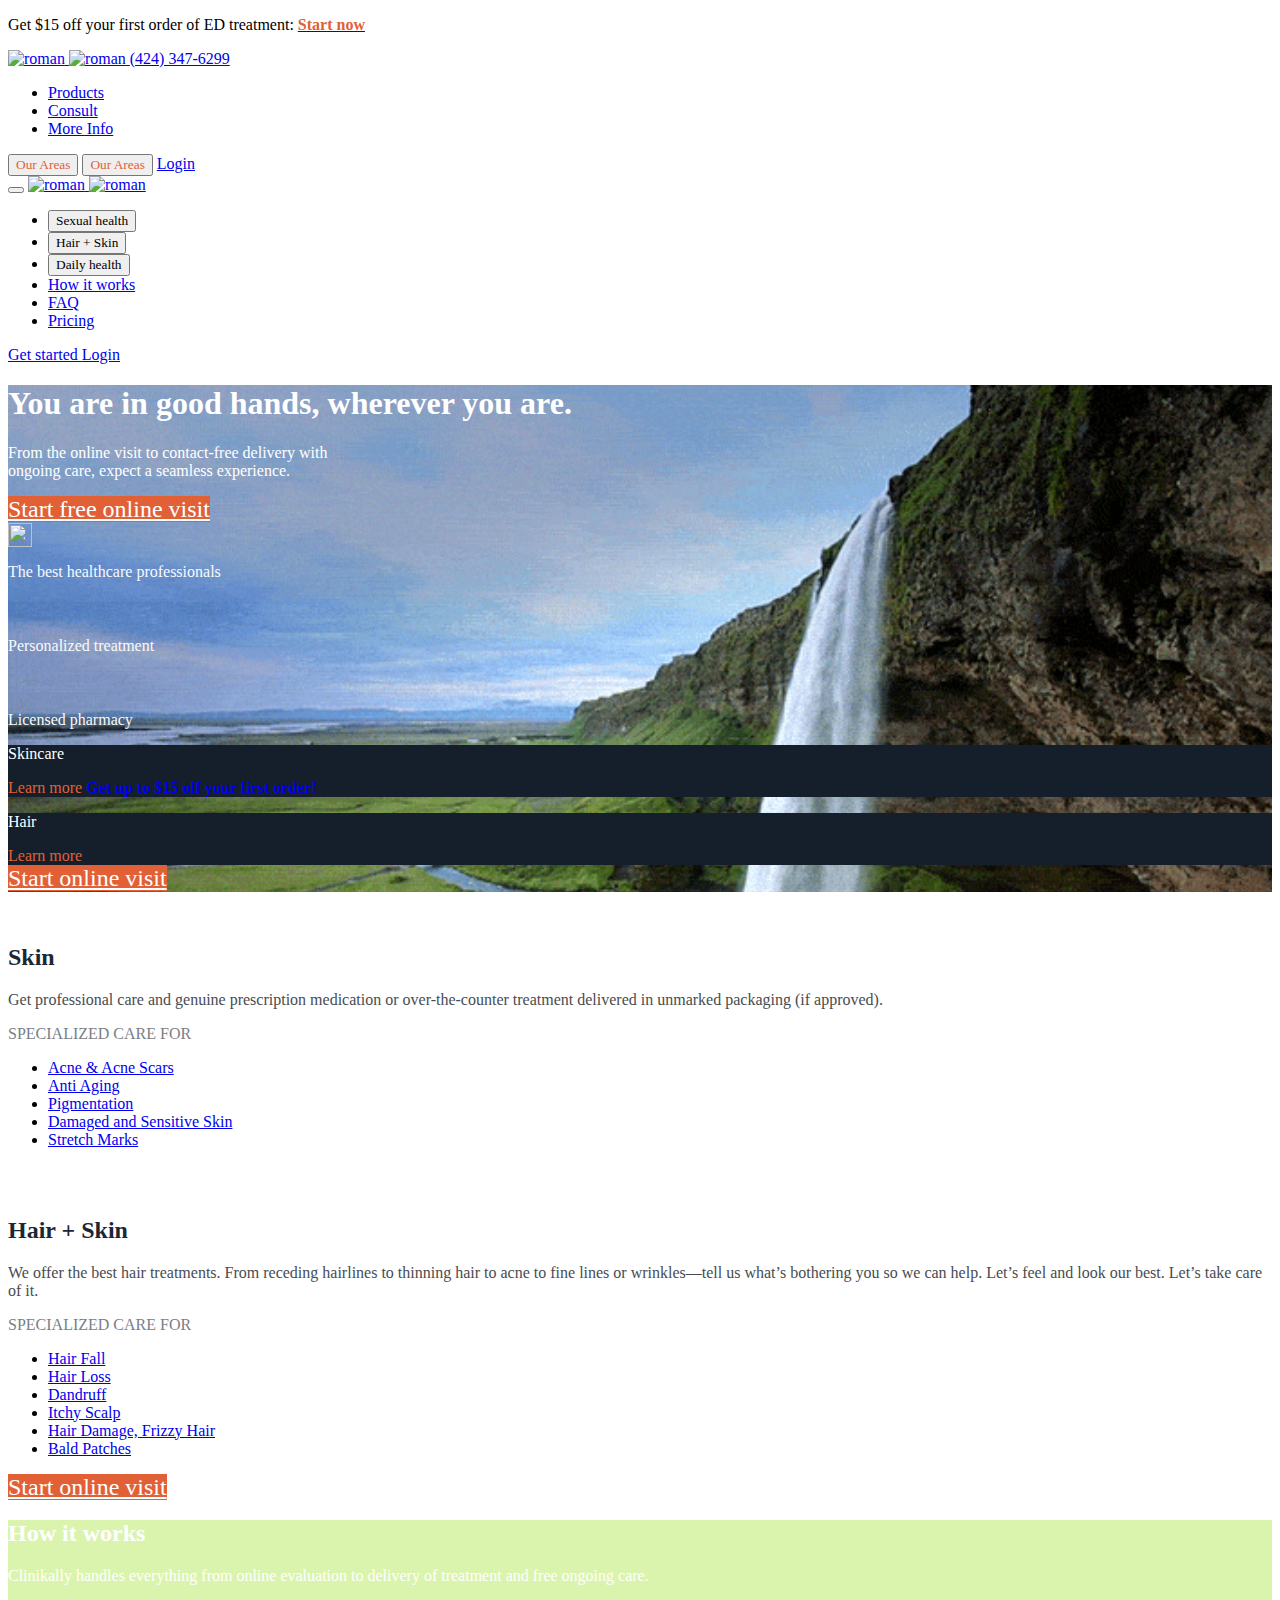
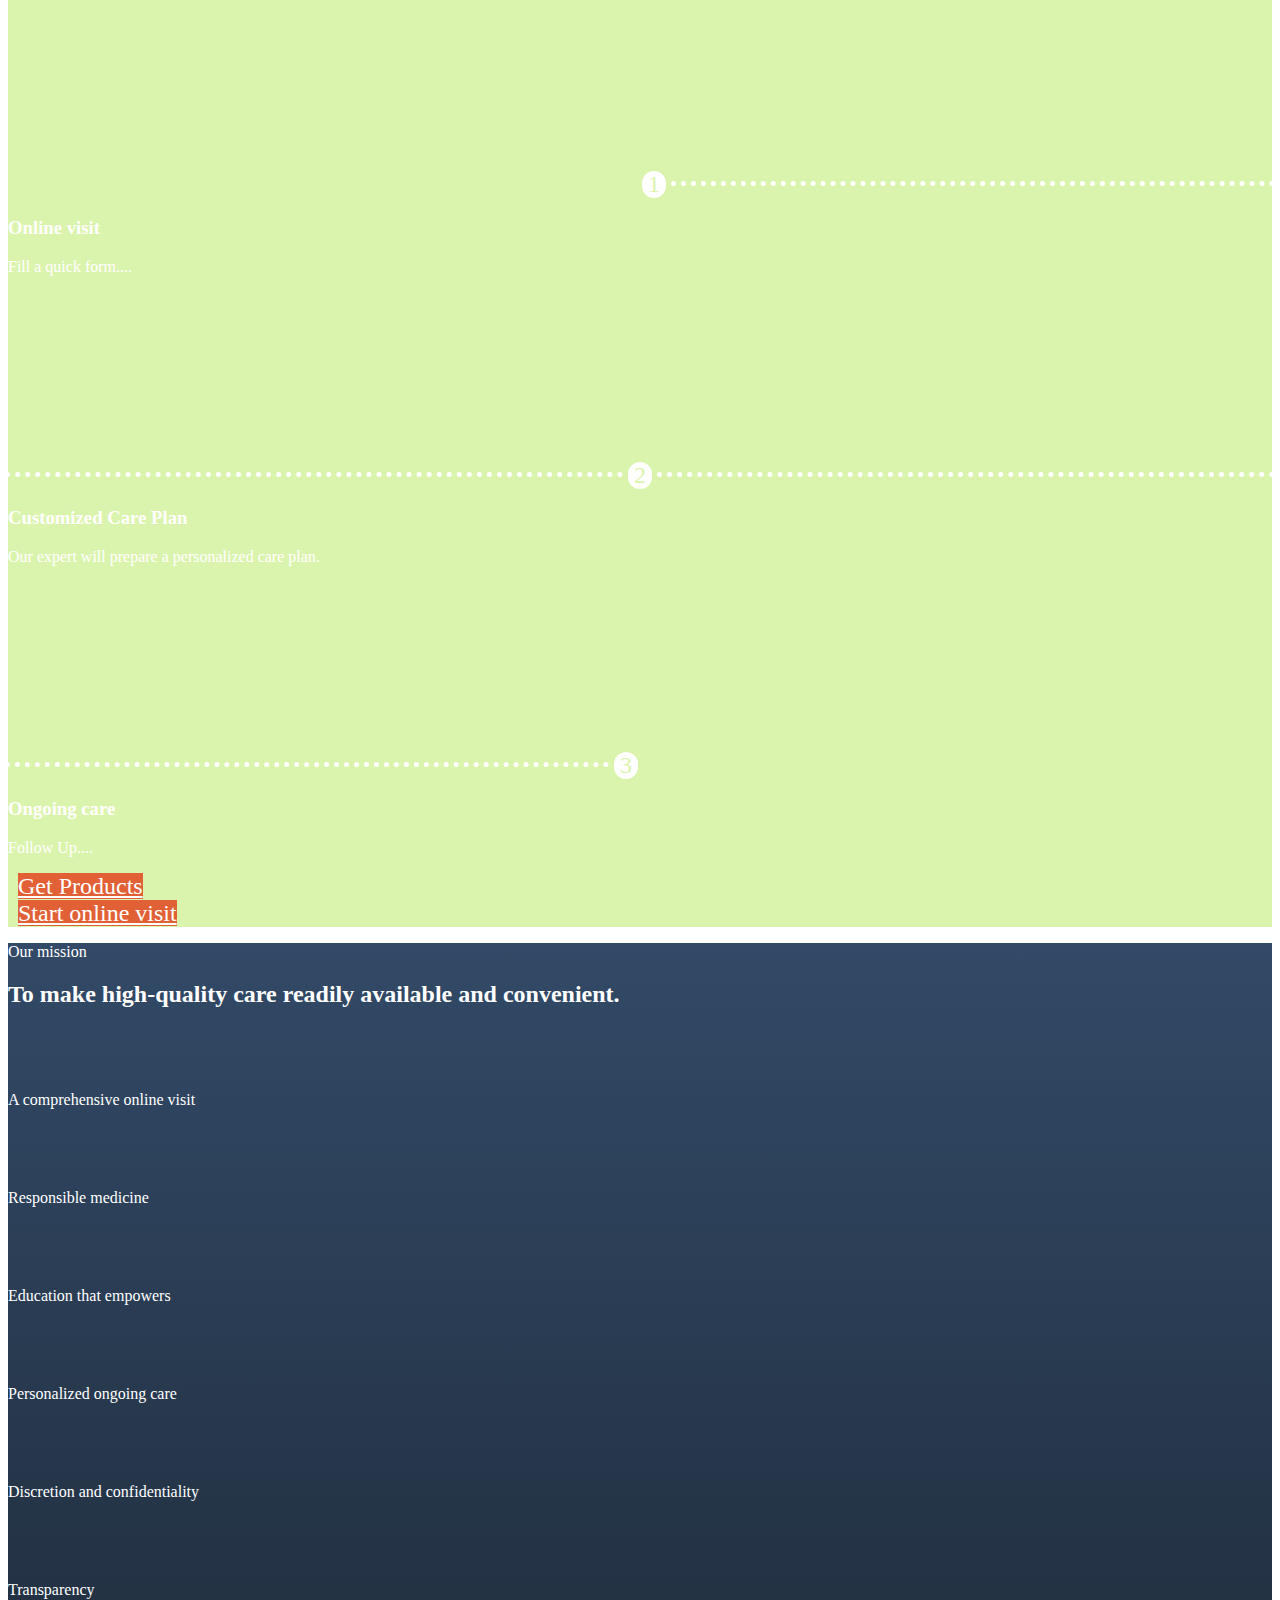
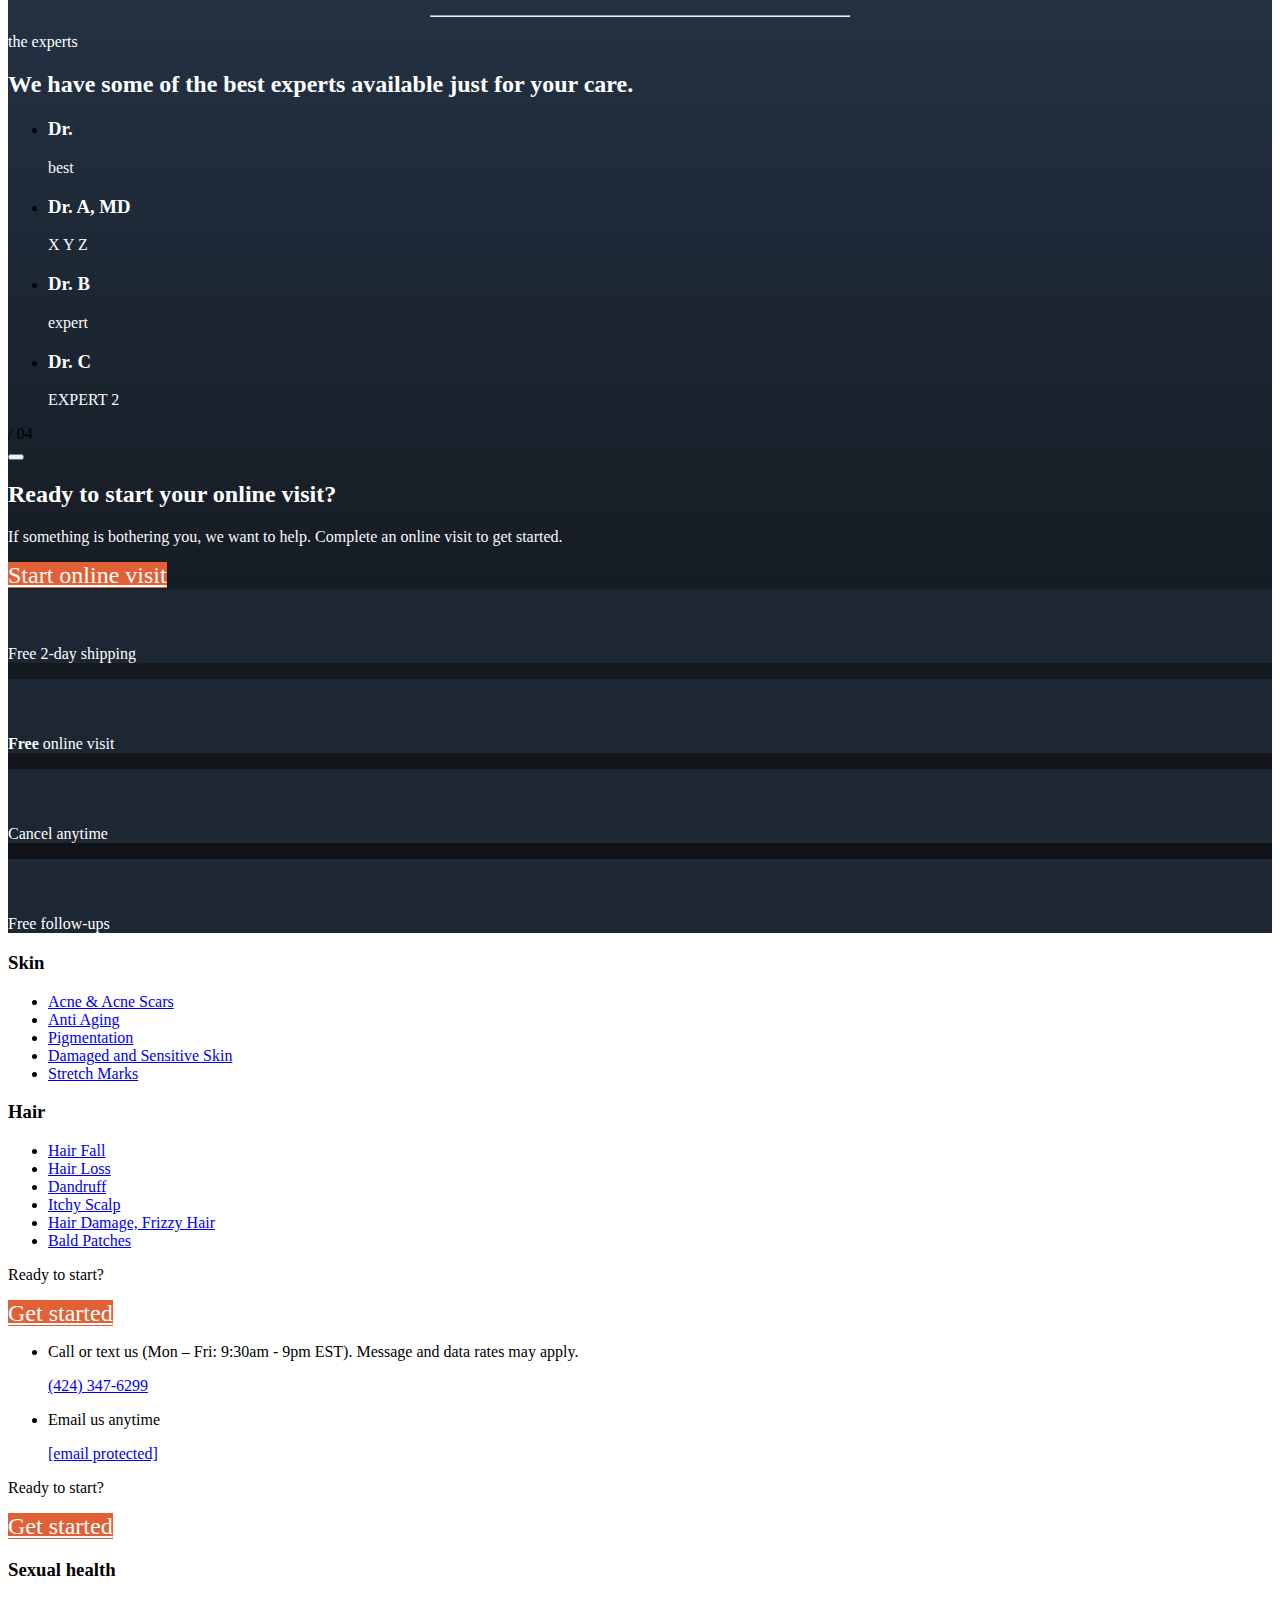
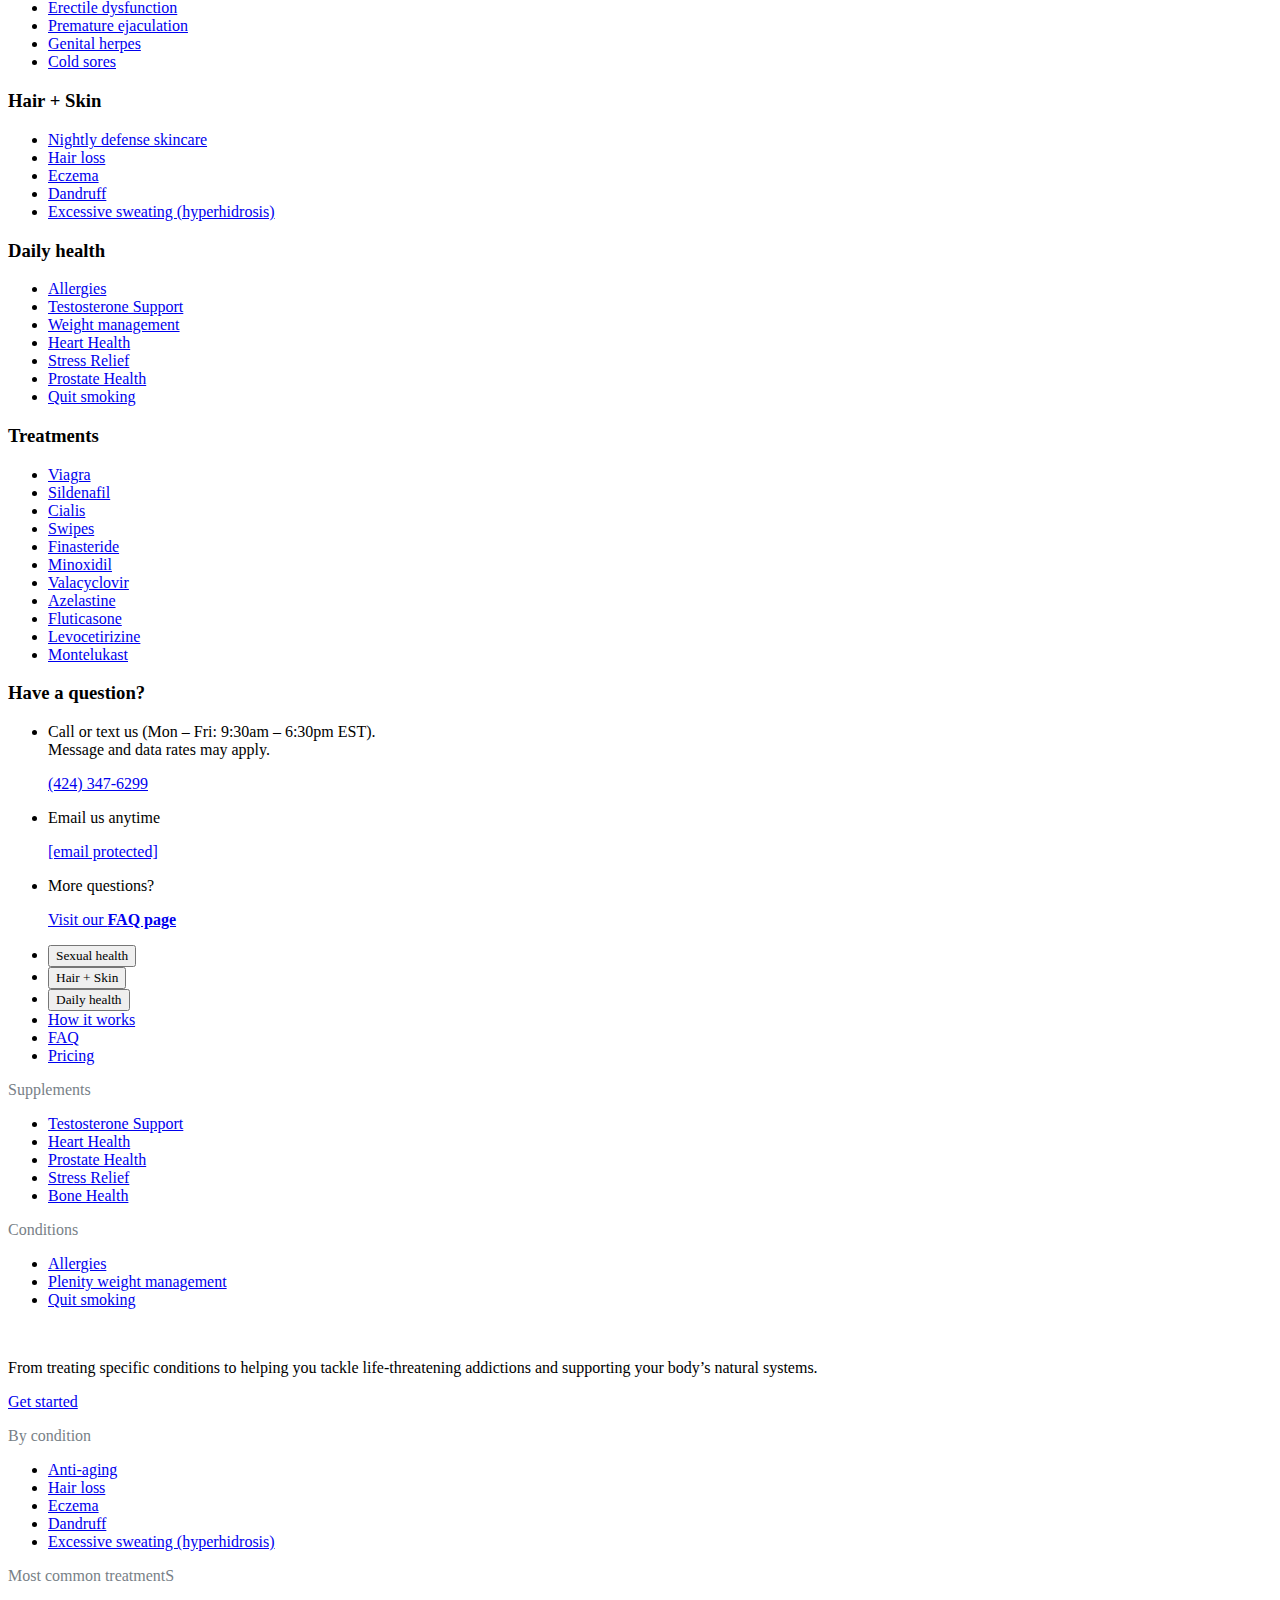
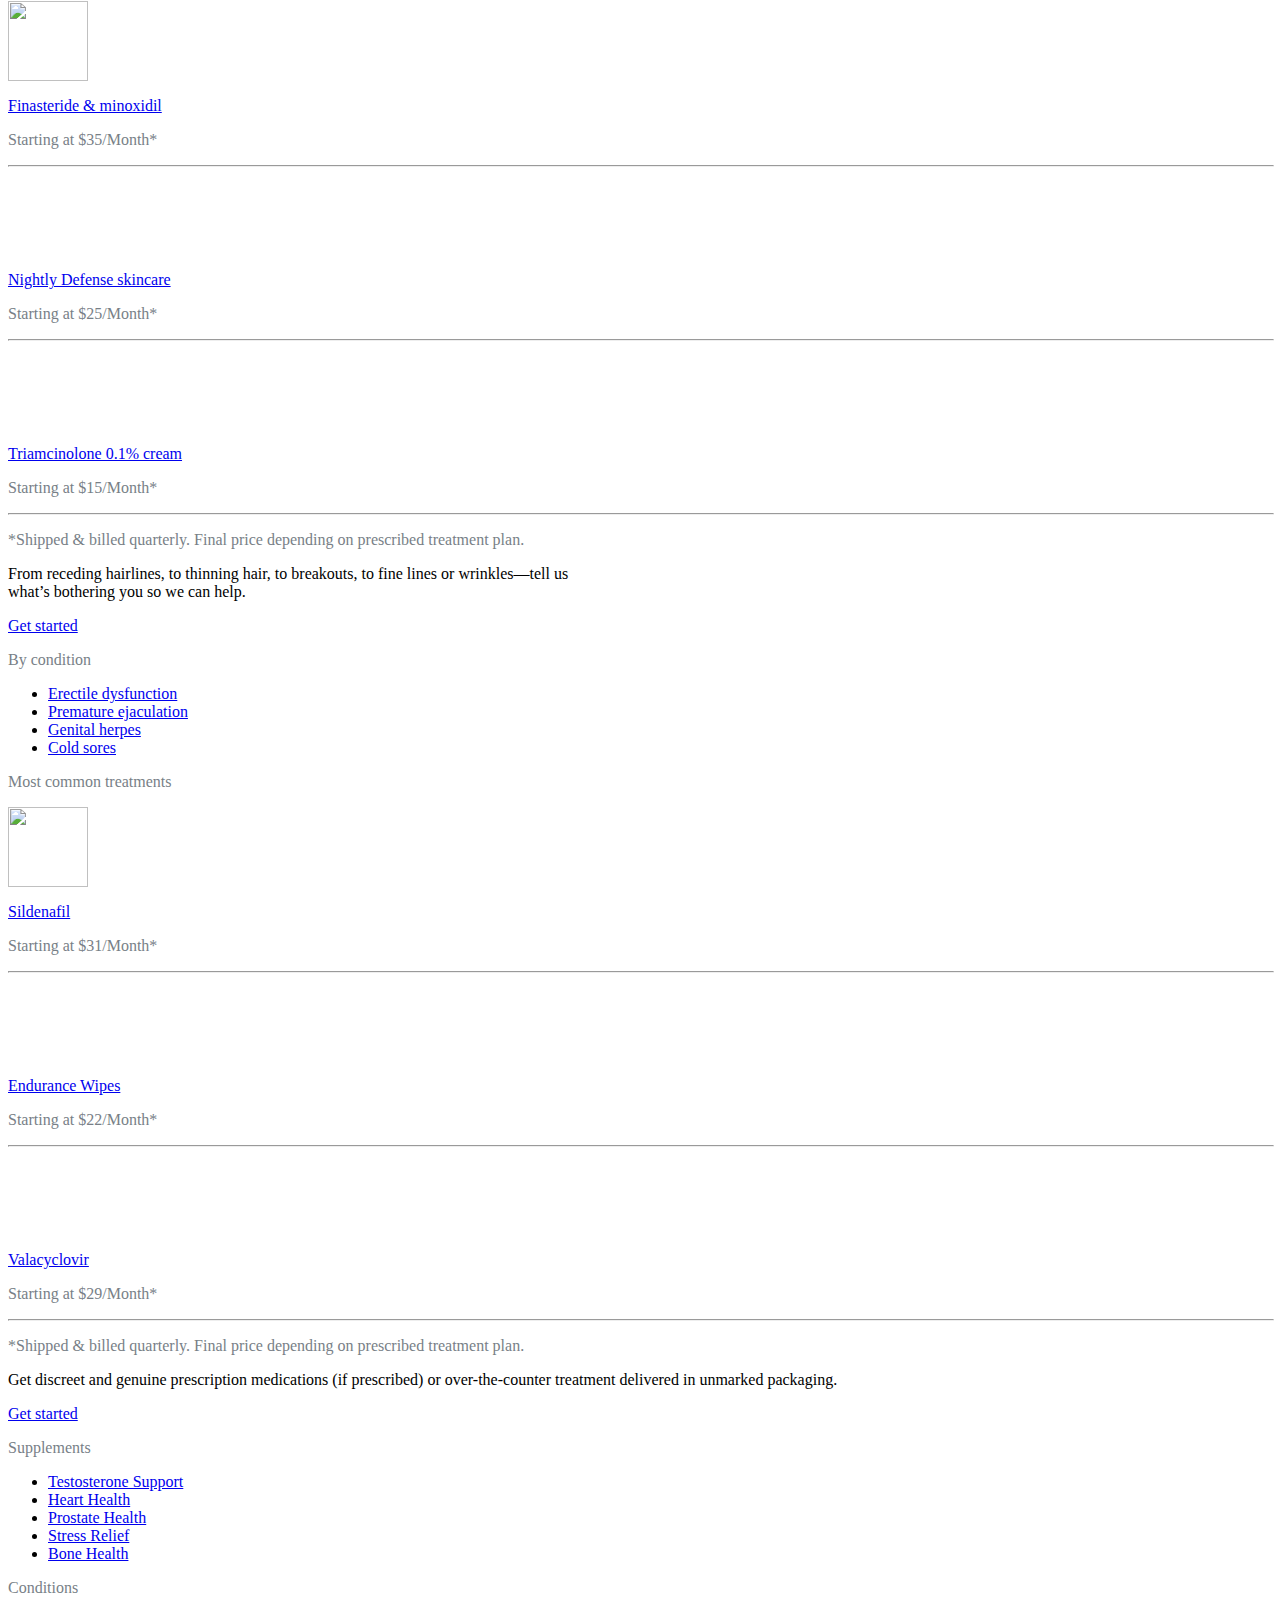
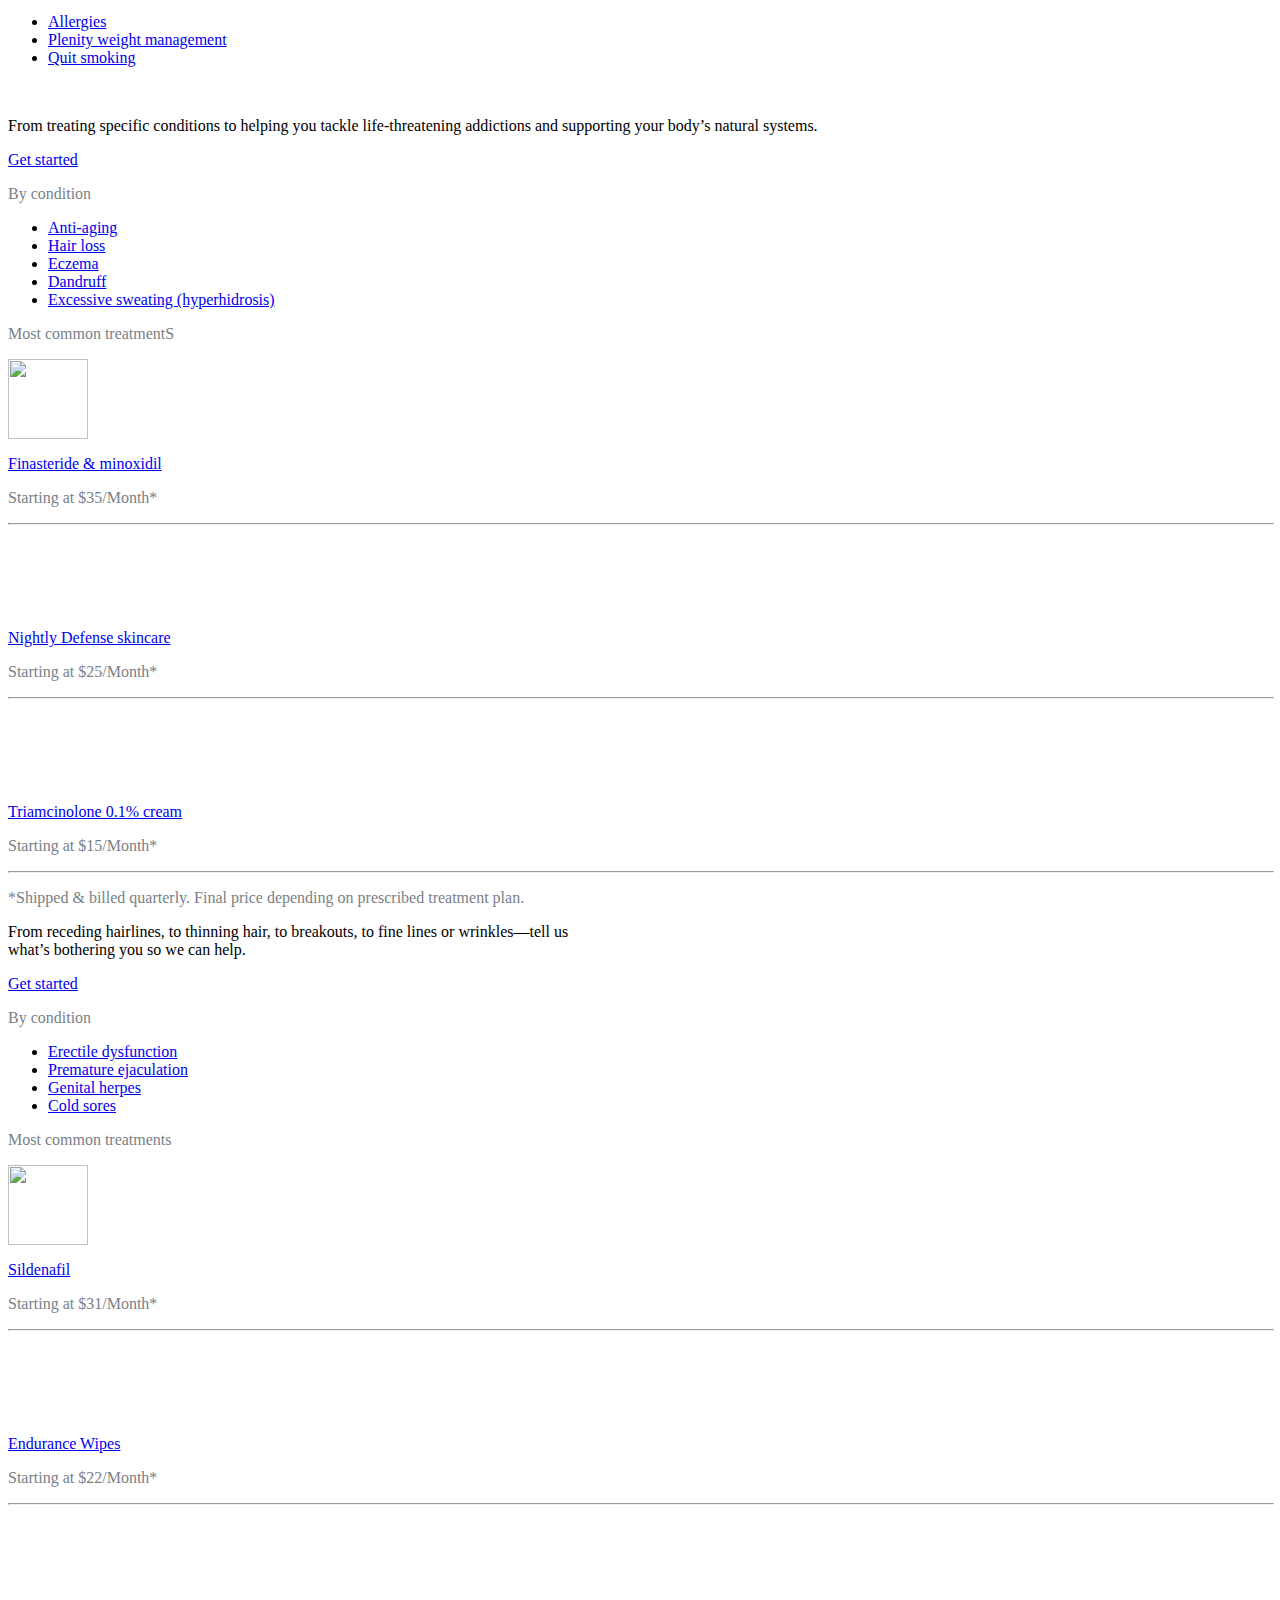
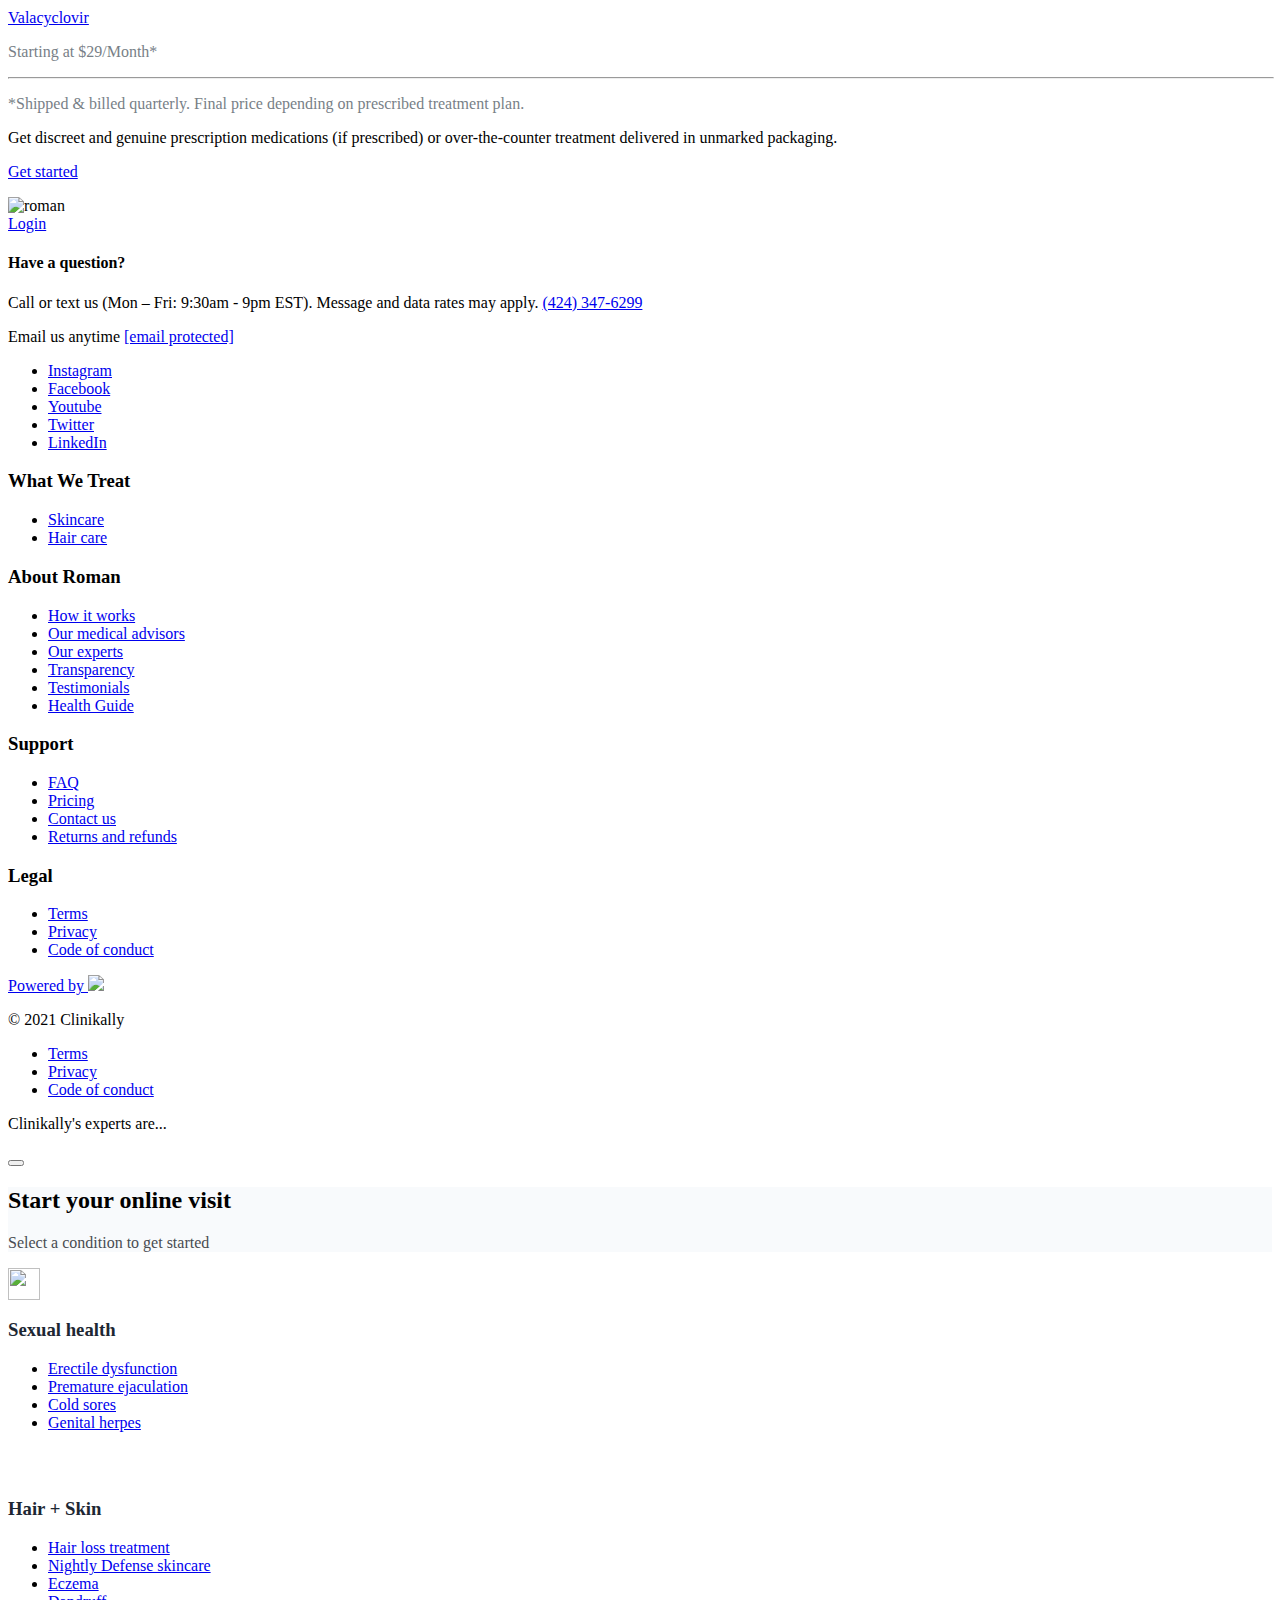
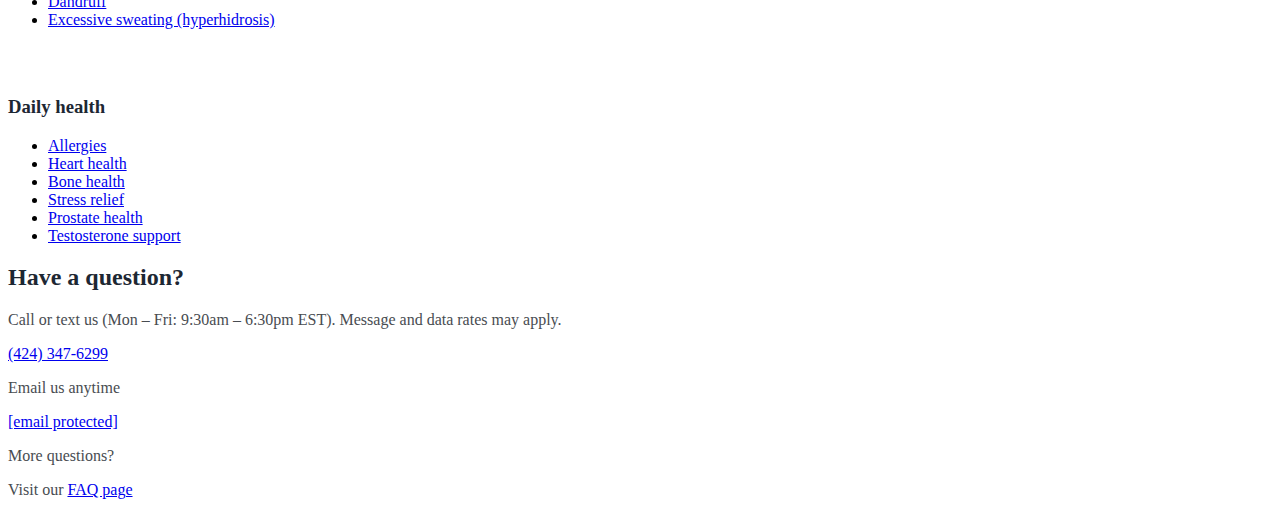
==== commit 31115c2d: "complete 01-16-2021" ====
--- a/index.html
+++ b/index.html
@@ -466,9 +466,12 @@
       .button:focus {
         color: #ffffff;
       }
-      .section-bg-color {
+      /* .section-bg-color {
         background-color: rgb(219, 244, 173);
       }
+      .footer {
+        background-color: rgb(219, 244, 173);
+      } */
       .font-style {
         color: #ffffff;
       }
@@ -737,7 +740,7 @@
       </header>
     </div>
 
-    <main class="main-content" style="background-color: rgb(219, 244, 173);">
+    <main class="main-content">
       <div
         class="wp-block-ro-section spacing-section-mb-01 spacing-section-pt-03 spacing-section-pb-01 has-background-pink-background-color"
         style="
@@ -750,32 +753,32 @@
           <div
             class="ghostkit-grid ghostkit-grid-gap-md ghostkit-grid-justify-content-center"
           >
-            <div class="ghostkit-col ghostkit-col-md-12 ghostkit-col-5">
-              <div class="ghostkit-col-content">
-                <h1
-                  class="wp-block-ro-header-double spacing-block-mt-07 spacing-block-mb-02"
-                >
-                  <span class="wp-block-ro-header h1 has-white-color"
-                    >You are in good hands,</span
+            <div class="ghostkit-col ghostkit-col-sm-12 ghostkit-col-lg-12 ghostkit-col-12">
+              <!-- <div class="ghostkit-col-content"> -->
+                <div class="ghostkit-col ghostkit-col-md-12 ghostkit-col-lg-5 ghostkit-col-xl-5">
+                  <h1
+                    class="wp-block-ro-header-double spacing-block-mt-07 spacing-block-mb-02"
                   >
-
-                  <span class="wp-block-ro-header text-light h1 has-white-color"
-                    >wherever you are.</span
+                    <span class="wp-block-ro-header h1 has-white-color"
+                      >You are in good hands,</span
+                    >
+  
+                    <span class="wp-block-ro-header text-light h1 has-white-color"
+                      >wherever you are.</span
+                    >
+                  </h1>
+  
+                  <p
+                    class="wp-block-ro-paragraph spacing-block-mt-00 spacing-block-mb-05 p has-white-color"
                   >
-                </h1>
-
-                <p
-                  class="wp-block-ro-paragraph spacing-block-mt-00 spacing-block-mb-05 p has-white-color"
-                >
-                  From the online visit to contact-free delivery with <br />
-                  ongoing care, expect a seamless experience.
-                </p>
-
-                <div class="ghostkit-grid ghostkit-grid-gap-md hide-on-mobile">
-                  <div class="ghostkit-col ghostkit-col-md-12 ghostkit-col-9">
+                    From the online visit to contact-free delivery with <br />
+                    ongoing care, expect a seamless experience.
+                  </p>
+                </div>
+                <div class="ghostkit-col ghostkit-col-lg-7 hide-on-mobile">
                     <div class="ghostkit-col-content">
                       <a
-                        class="wp-block-ro-button is-style-primary spacing-block-mb-08 button is-full-width"
+                        class="wp-block-ro-button spacing-block-mt-07 is-style-primary spacing-block-mb-03 button is-full-width"
                         href="#ro-modal-3886"
                         >Start free online visit</a
                       >
@@ -871,8 +874,7 @@
                       </div>
                     </div>
                   </div>
-                </div>
-              </div>
+              <!-- </div> -->
             </div>
 
             <div class="ghostkit-col ghostkit-col-md-12 ghostkit-col-6">
@@ -933,9 +935,6 @@
                     </div>
                   </div>
                 </div>
-                <span class="wp-block-ro-header h2 has-white-color"
-                    >You are in good hands ...</span
-                  >
 
                 <a
                   class="wp-block-ro-button hide-on-desktop button is-full-width"
@@ -1186,7 +1185,7 @@
             class="ghostkit-grid ghostkit-grid-gap-md ghostkit-grid-justify-content-center container"
           >
             <div
-              class="ghostkit-col-sm-12 ghostkit-col-lg-12 ghostkit-col-2 containe5"
+              class="ghostkit-col-sm-12 ghostkit-col-lg-4 ghostkit-col-xl-3 ghostkit-col-3"
             >
               <!-- <div
               class="ghostkit-col ghostkit-col-sm-12 ghostkit-col-lg-12 ghostkit-col-2 btn-width"
@@ -1214,13 +1213,13 @@
             >
               <div class="ghostkit-col-content">
                 <h2
-                  class="wp-block-ro-header spacing-block-mt-00 spacing-block-mb-02 h1 has-navy-100-color text-center"
+                  class="wp-block-ro-header spacing-block-mt-00 spacing-block-mb-02 h1 has-navy-100-color text-center has-white-color"
                 >
                   How it works
                 </h2>
 
                 <p
-                  class="wp-block-ro-paragraph spacing-block-mt-01 spacing-block-mb-06 p-large text-center"
+                  class="wp-block-ro-paragraph spacing-block-mt-01 spacing-block-mb-06 p-large text-center has-white-color"
                 >
                   Clinikally handles everything from online evaluation to
                   delivery of treatment and free ongoing care.
@@ -1358,7 +1357,7 @@
               class="ghostkit-col ghostkit-col-sm-12 ghostkit-col-lg-12 ghostkit-col-12"
             >
               <div
-                class="ghostkit-col-content ghostkit-col-6"
+                class="ghostkit-col-content ghostkit-col-sm-12 ghostkit-col-6"
                 style="padding: 0 10px"
               >
                 <!-- <div class="btn-size"> -->
@@ -1370,7 +1369,7 @@
                 <!-- </div> -->
               </div>
               <div
-                class="ghostkit-col-content ghostkit-col-6"
+                class="ghostkit-col-content ghostkit-col-sm-12 ghostkit-col-6"
                 style="padding: 0 10px"
               >
                 <!-- <div class="btn-size"> -->
@@ -1388,7 +1387,7 @@
 
       <div
         class="wp-block-ro-section spacing-section-pt-02 spacing-section-pb-01"
-        style="background: linear-gradient(180deg, #324a67, #0e0f11)"
+        style="background:linear-gradient(180deg, #324A67, #0E0F11)"
       >
         <div class="container">
           <div class="ghostkit-grid ghostkit-grid-gap-md">
@@ -1787,8 +1786,6 @@
                         </div>
                       </div>
                     </div>
-
-                    <p>/button</p>
                   </div>
                 </div>
 
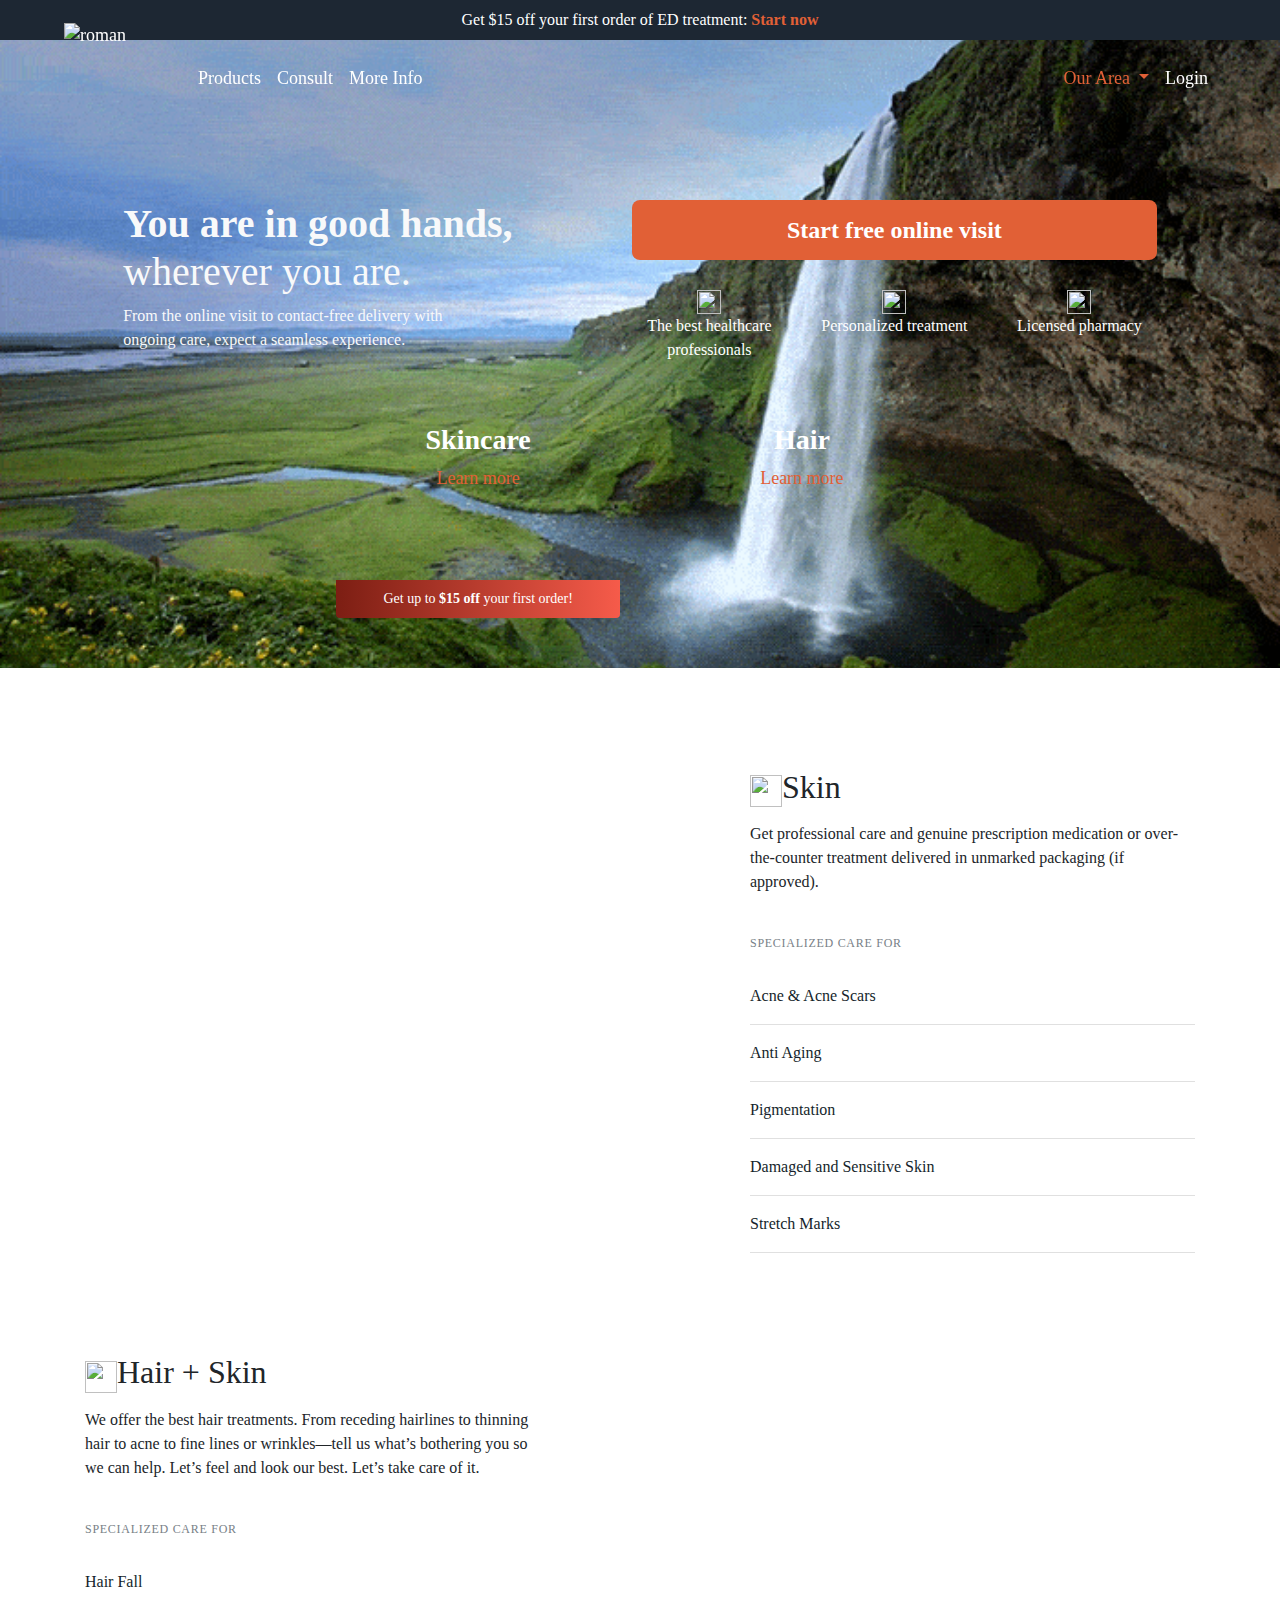
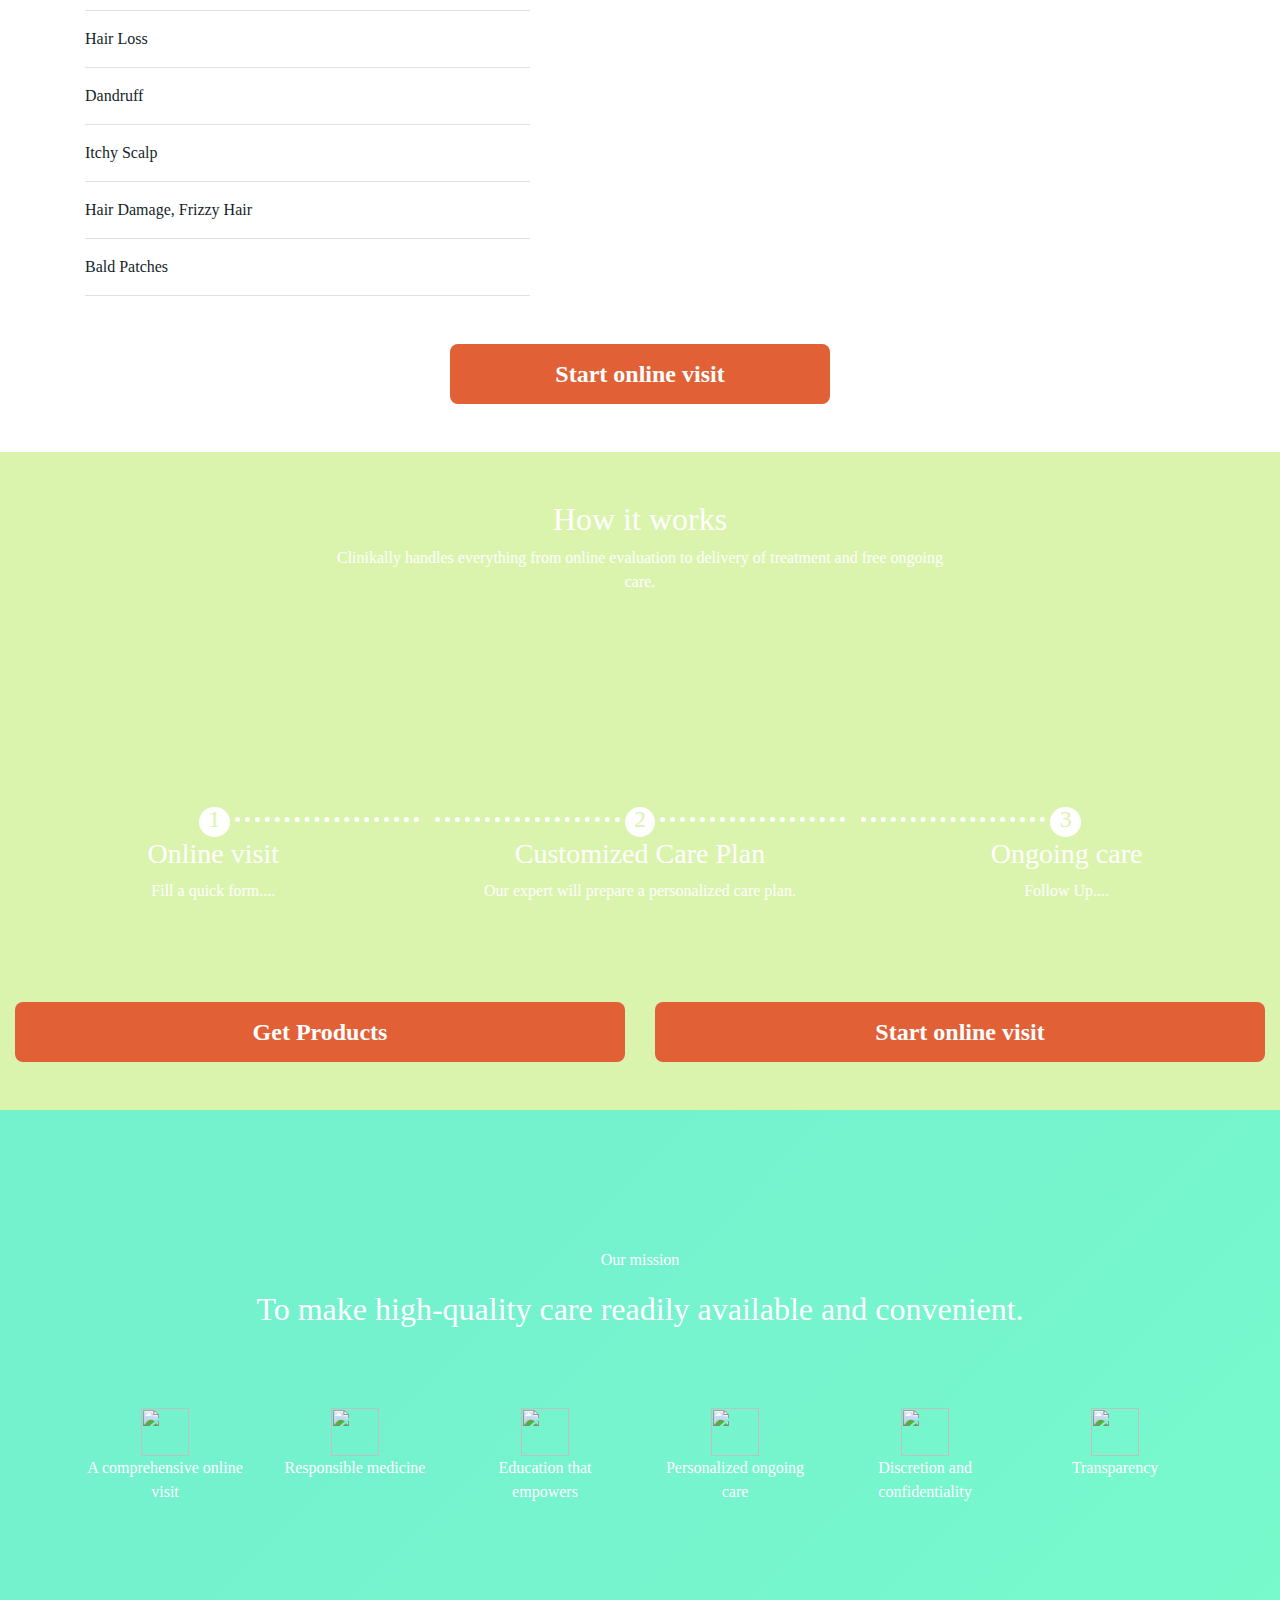
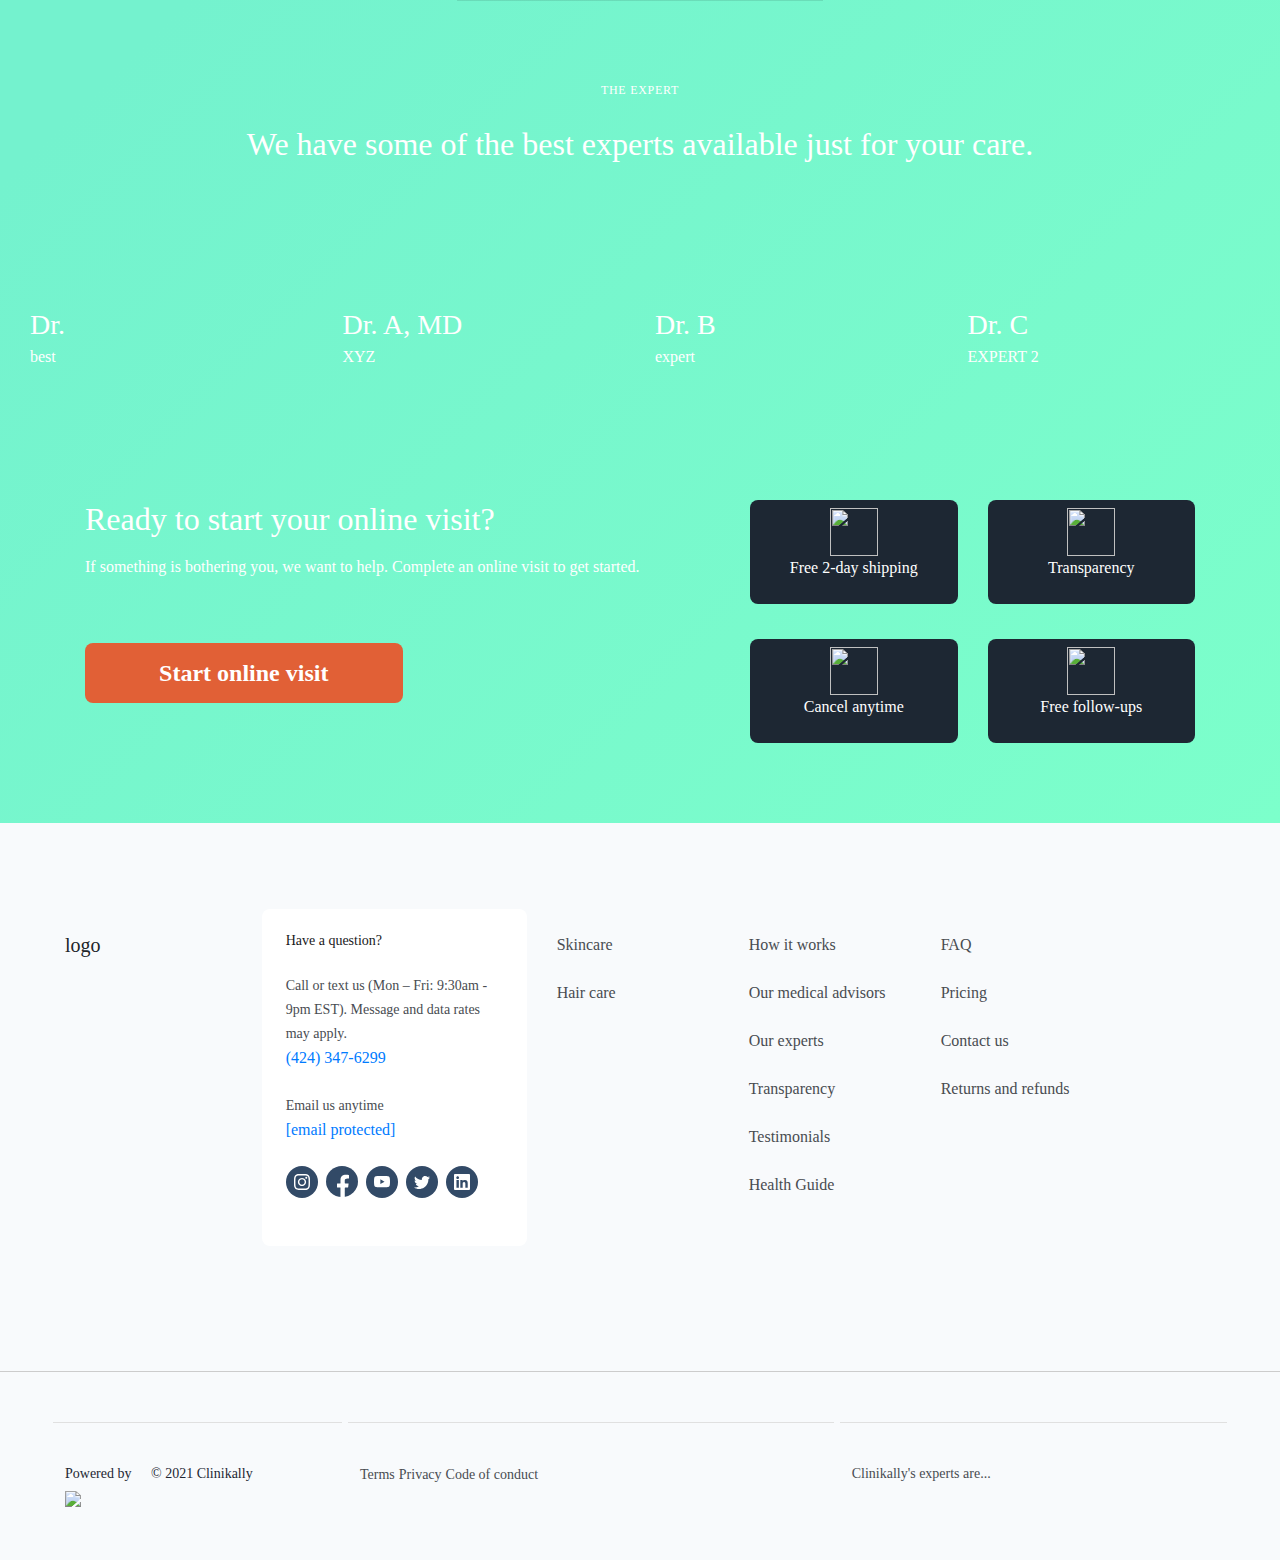
==== commit 8782716c: "15-01-21" ====
--- a/index.html
+++ b/index.html
@@ -1,3783 +1,965 @@
 <!DOCTYPE html>
-<html lang="en-US" prefix="og: http://ogp.me/ns#">
+<html lang="en">
   <head>
     <meta charset="UTF-8" />
-    <meta name="viewport" content="width=device-width,initial-scale=1" />
-    <link rel="profile" href="https://gmpg.org/xfn/11" />
-    <title>Roman | Digital Health Clinic for Men</title>
-
-    <!-- This site is optimized with the Yoast SEO plugin v10.1.3 - https://yoast.com/wordpress/plugins/seo/ -->
-    <meta
-      name="description"
-      content="Roman is a digital health clinic for men. We handle everything from online evaluation to delivery of treatment and free ongoing care for ED, PE &amp; more."
-    />
-    <link rel="canonical" href="https://www.getroman.com/" />
-    <meta property="og:locale" content="en_US" />
-    <meta property="og:type" content="website" />
-    <meta property="og:title" content="Roman | Digital Health Clinic for Men" />
-    <meta
-      property="og:description"
-      content="Roman is a digital health clinic for men. We handle everything from online evaluation to delivery of treatment and free ongoing care for ED, PE &amp; more."
-    />
-    <meta property="og:url" content="https://www.getroman.com/" />
-    <meta property="og:site_name" content="Roman" />
-    <meta
-      property="og:image"
-      content="https://www.getroman.com/wp-content/uploads/2019/10/homepage_hero_desktop.jpg"
-    />
-    <meta
-      property="og:image:secure_url"
-      content="https://www.getroman.com/wp-content/uploads/2019/10/homepage_hero_desktop.jpg"
-    />
-    <meta property="og:image:width" content="1188" />
-    <meta property="og:image:height" content="540" />
-    <meta name="twitter:card" content="summary_large_image" />
-    <meta
-      name="twitter:description"
-      content="Roman is a digital health clinic for men. We handle everything from online evaluation to delivery of treatment and free ongoing care for ED, PE &amp; more."
-    />
-    <meta
-      name="twitter:title"
-      content="Roman | Digital Health Clinic for Men"
-    />
-    <meta
-      name="twitter:image"
-      content="https://www.getroman.com/wp-content/uploads/2019/10/homepage_hero_desktop.jpg"
-    />
-    <script type="application/ld+json">
-      {
-        "@context": "https://schema.org",
-        "@type": "WebSite",
-        "@id": "https://www.getroman.com/#website",
-        "url": "https://www.getroman.com/",
-        "name": "Roman",
-        "potentialAction": {
-          "@type": "SearchAction",
-          "target": "https://www.getroman.com/?s={search_term_string}",
-          "query-input": "required name=search_term_string"
-        }
-      }
-    </script>
-    <!-- / Yoast SEO plugin. -->
-
-    <link rel="dns-prefetch" href="//www.getroman.com" />
-    <link rel="dns-prefetch" href="//polyfill.io" />
-    <link rel="dns-prefetch" href="//s.w.org" />
-    <link
-      rel="alternate"
-      type="application/rss+xml"
-      title="Roman &raquo; Homepage (MH2) Comments Feed"
-      href="https://www.getroman.com/home4/feed/"
-    />
-    <link
-      rel="stylesheet"
-      id="wp-block-library-css"
-      href="https://www.getroman.com/wp-content/plugins/gutenberg/build/block-library/style.css?ver=1565787836"
-      type="text/css"
-      media="all"
-    />
-    <link
-      rel="stylesheet"
-      id="wp-block-library-theme-css"
-      href="https://www.getroman.com/wp-content/plugins/gutenberg/build/block-library/theme.css?ver=1565787836"
-      type="text/css"
-      media="all"
-    />
-    <link
-      rel="stylesheet"
-      id="ro_blocks-css-styles-css"
-      href="https://www.getroman.com/wp-content/plugins/ro-wpblocks/dist/styles.css?ver=1588704545"
-      type="text/css"
-      media="all"
-    />
-    <link
-      rel="stylesheet"
-      id="roman-css"
-      href="https://www.getroman.com/wp-content/themes/roman/style.css?ver=1609864943"
-      type="text/css"
-      media="all"
-    />
-    <style id="ghostkit-typography-inline-css" type="text/css"></style>
-    <script
-      async="async"
-      type="text/javascript"
-      src="https://www.getroman.com/wp-content/plugins/native-lazyload-polyfill/node_modules/loading-attribute-polyfill/loading-attribute-polyfill.min.js?ver=1.1.0"
-    ></script>
-    <script
-      type="text/javascript"
-      src="https://www.getroman.com/wp-content/plugins/ghostkit/assets/vendor/webfontloader/webfontloader.js?ver=1.6.28"
-    ></script>
-    <script type="text/javascript">
-      /* <![CDATA[ */
-      var ghostkitWebfontList = [];
-      /* ]]> */
-    </script>
-    <script
-      type="text/javascript"
-      src="https://www.getroman.com/wp-content/plugins/ghostkit/assets/js/fonts-loader.min.js?ver=2.8.2"
-    ></script>
-    <link rel="https://api.w.org/" href="https://www.getroman.com/wp-json/" />
-    <link
-      rel="alternate"
-      type="application/json+oembed"
-      href="https://www.getroman.com/wp-json/oembed/1.0/embed?url=https%3A%2F%2Fwww.getroman.com%2F"
-    />
-    <link
-      rel="alternate"
-      type="text/xml+oembed"
-      href="https://www.getroman.com/wp-json/oembed/1.0/embed?url=https%3A%2F%2Fwww.getroman.com%2F&#038;format=xml"
-    />
-    <style>
-      .has-black-background-color {
-        background: #000;
-      }
-
-      .has-black-color {
-        color: #000;
-      }
-      .has-navy-50-background-color {
-        background: #324a67;
-      }
-
-      .has-navy-50-color {
-        color: #324a67;
-      }
-      .has-navy-100-background-color {
-        background: #1d2733;
-      }
-
-      .has-navy-100-color {
-        color: #1d2733;
-      }
-      .has-navy-200-background-color {
-        background: #151f2b;
-      }
-
-      .has-navy-200-color {
-        color: #151f2b;
-      }
-      .has-navy-300-background-color {
-        background: #0e0f11;
-      }
-
-      .has-navy-300-color {
-        color: #0e0f11;
-      }
-      .has-green-50-background-color {
-        background: #7aebc7;
-      }
-
-      .has-green-50-color {
-        color: #7aebc7;
-      }
-      .has-green-100-background-color {
-        background: #3be2ad;
-      }
-
-      .has-green-100-color {
-        color: #3be2ad;
-      }
-      .has-green-200-background-color {
-        background: #1ece96;
-      }
-
-      .has-green-200-color {
-        color: #1ece96;
-      }
-      .has-green-300-background-color {
-        background: #17a075;
-      }
-
-      .has-green-300-color {
-        color: #17a075;
-      }
-      .has-red-100-background-color {
-        background: #ff6554;
-      }
-
-      .has-red-100-color {
-        color: #ff6554;
-      }
-      .has-red-200-background-color {
-        background: #ff351f;
-      }
-
-      .has-red-200-color {
-        color: #ff351f;
-      }
-      .has-red-300-background-color {
-        background: #eb1700;
-      }
-
-      .has-red-300-color {
-        color: #eb1700;
-      }
-      .has-red-400-background-color {
-        background: #cd3a46;
-      }
-
-      .has-red-400-color {
-        color: #cd3a46;
-      }
-      .has-gold-100-background-color {
-        background: #fbac45;
-      }
-
-      .has-gold-100-color {
-        color: #fbac45;
-      }
-      .has-gold-200-background-color {
-        background: #fa9614;
-      }
-
-      .has-gold-200-color {
-        color: #fa9614;
-      }
-      .has-gold-300-background-color {
-        background: #d77c05;
-      }
-
-      .has-gold-300-color {
-        color: #d77c05;
-      }
-      .has-white-background-color {
-        background: #fff;
-      }
-
-      .has-white-color {
-        color: #fff;
-      }
-      .has-grey-200-background-color {
-        background: #fafafa;
-      }
-
-      .has-grey-200-color {
-        color: #fafafa;
-      }
-      .has-grey-300-background-color {
-        background: #e0e0e0;
-      }
-
-      .has-grey-300-color {
-        color: #e0e0e0;
-      }
-      .has-grey-400-background-color {
-        background: #787f87;
-      }
-
-      .has-grey-400-color {
-        color: #787f87;
-      }
-      .has-grey-500-background-color {
-        background: #484c51;
-      }
-
-      .has-grey-500-color {
-        color: #484c51;
-      }
-      .has-grey-600-background-color {
-        background: #18191b;
-      }
-
-      .has-grey-600-color {
-        color: #18191b;
-      }
-      .has-background-blue-background-color {
-        background: #f8fafc;
-      }
-
-      .has-background-blue-color {
-        color: #f8fafc;
-      }
-      .has-background-green-background-color {
-        background: #f2fdfa;
-      }
-
-      .has-background-green-color {
-        color: #f2fdfa;
-      }
-    </style>
-    <!-- Global site tag (gtag.js) - Google Analytics -->
-    <script
-      async
-      src="https://www.googletagmanager.com/gtag/js?id=UA-97117869-1"
-    ></script>
-    <script>
-      var custom_map = {
-        dimension3: "schemaCode",
-        dimension4: "ro_ch",
-        dimension5: "ro_p",
-        dimension6: "ro_con",
-        dimension7: "ro_n",
-        dimension8: "ro_d",
-        dimension9: "ro_c",
-        dimension10: "ro_g",
-        dimension11: "ro_a",
-        dimension12: "ro_t",
-        dimension13: "s",
-        dimension14: "c",
-      };
-      window.dataLayer = window.dataLayer || [];
-      window.roExperiments = window.roExperiments || [];
-      function gtag() {
-        dataLayer.push(arguments);
-      }
-      gtag("set", "linker", { domains: ["ro.co"] });
-      gtag("js", new Date());
-      gtag("config", "UA-97117869-1", {
-        optimize_id: "GTM-NX9WWH9",
-        custom_map: custom_map,
-        experiments: roExperiments,
-      });
-      gtag("config", "UA-97117869-25", {
-        custom_map: custom_map,
-      });
-    </script>
-    <!-- End Google Analytics -->
-    <!-- Google Tag Manager -->
-    <script>
-      (function (w, d, s, l, i) {
-        w[l] = w[l] || [];
-        w[l].push({ "gtm.start": new Date().getTime(), event: "gtm.js" });
-        var f = d.getElementsByTagName(s)[0],
-          j = d.createElement(s),
-          dl = l != "dataLayer" ? "&l=" + l : "";
-        j.async = true;
-        j.src = "https://www.googletagmanager.com/gtm.js?id=" + i + dl;
-        f.parentNode.insertBefore(j, f);
-      })(window, document, "script", "dataLayer", "GTM-M6W243T");
-    </script>
-    <!-- End Google Tag Manager -->
-    <meta
-      name="google-site-verification"
-      content="r4QFnh5wfh74i91lQNO2H-1F0GZwh2XD9PSOMVJUfec"
-    />
-    <!-- Hotjar Tracking Code -->
-    <script>
-      (function (h, o, t, j, a, r) {
-        h.hj =
-          h.hj ||
-          function () {
-            (h.hj.q = h.hj.q || []).push(arguments);
-          };
-        h._hjSettings = { hjid: 1259187, hjsv: 6 };
-        a = o.getElementsByTagName("head")[0];
-        r = o.createElement("script");
-        r.async = 1;
-        r.src = t + h._hjSettings.hjid + j + h._hjSettings.hjsv;
-        a.appendChild(r);
-      })(window, document, "https://static.hotjar.com/c/hotjar-", ".js?sv=");
-    </script>
-    <!-- End Hotjar Tracking Code -->
-    <script type="text/javascript">
-      !(function () {
-        try {
-          !(function (a, b) {
-            if (!b.version) {
-              window.tatari = b;
-              b.init = function (a, c) {
-                var d = function (a, c) {
-                  b[c] = function () {
-                    a.push(
-                      [c].concat(Array.prototype.slice.call(arguments, 0))
-                    );
-                  };
-                };
-                ["track", "pageview", "identify"].forEach(function (a) {
-                  d(b, a);
-                });
-                b._i = a;
-                b.pageview();
-              };
-              b.version = "latest";
-              var c = a.createElement("script");
-              c.type = "text/javascript";
-              c.async = !0;
-              c.src =
-                "https://d2hrivdxn8ekm8.cloudfront.net/tracker-latest.min.js";
-              a = a.getElementsByTagName("script")[0];
-              a.parentNode.insertBefore(c, a);
-            }
-          })(document, window.tatari || []);
-        } catch (a) {
-          console.log(a);
-        }
-      })();
-      tatari.init("3793ba0a-9959-467c-8593-748a62ae4c7e");
-    </script>
-    <link
-      rel="icon"
-      href="https://www.getroman.com/wp-content/uploads/2019/08/favicon_roman.png"
-      sizes="32x32"
-    />
-    <link
-      rel="icon"
-      href="https://www.getroman.com/wp-content/uploads/2019/08/favicon_roman.png"
-      sizes="192x192"
-    />
-    <link
-      rel="apple-touch-icon-precomposed"
-      href="https://www.getroman.com/wp-content/uploads/2019/08/favicon_roman.png"
-    />
-    <meta
-      name="msapplication-TileImage"
-      content="https://www.getroman.com/wp-content/uploads/2019/08/favicon_roman.png"
-    />
-    <style type="text/css" id="wp-custom-css">
-      #pe-centric .super-card {
-        min-height: 350px;
-      }
-
-      #pe-centric .glide__controls {
-        margin-top: 0;
-      }
-
-      #pe-centric .super-card .wp-block-ro-header {
-        font-size: 26px;
-      }
-
-      #pe-centric .super-card .text-link {
-        font-size: 18px;
-      }
-    </style>
-
-    <style>
-      * {
-        font-family: "Roboto" !important;
-      }
-      .header__toggle-nav {
-        color: rgb(225, 96, 54) !important;
-      }
-      .header--light .header__toggle-nav {
-        color: rgb(225, 96, 54) !important;
-      }
-      .super-card.is-style-masthead .text-link {
-        color: rgb(225, 96, 54) !important;
-      }
-      .button {
-        background-color: rgb(225, 96, 54) !important;
-        border-color: rgb(225, 96, 54) !important;
-        color: #ffffff;
-        font-size: 24px;
-      }
-      .button:hover {
-        color: #ffffff;
-      }
-      .button:focus {
-        color: #ffffff;
-      }
-      /* .section-bg-color {
-        background-color: rgb(219, 244, 173);
-      }
-      .footer {
-        background-color: rgb(219, 244, 173);
-      } */
-      .font-style {
-        color: #ffffff;
-      }
-      .btn-size {
-        padding-left: 100px;
-        padding-right: 100px;
-      }
-      .btn-width {
-        width: 25% !important;
-      }
-      .dot-style {
-        width: 50% !important;
-        border-top: 5px dotted #ffffff;
-        margin: 10px 5px 0 5px;
-      }
-      .number {
-        width: 25px;
-        border-radius: 50px;
-        background-color: #ffffff;
-        text-align: center;
-        font-size: 24px;
-        color: rgb(219, 244, 173);
-        padding: 0 0 0 0;
-      }
-      .sidebar-bg {
-        background-image: url("./left-bg.gif");
-        background-repeat: no-repeat;
-        background-size: cover;
-        /* opacity: 0.6; */
-      }
-
-      @media screen and (max-width: 1023px) {
-        .dot-style {
-          width: 50% !important;
-          border-top: 5px dotted #ffffff00;
-          margin: 10px 5px 0 5px;
-        }
-      }
-    </style>
+    <title>R</title>
+    <meta name="viewport" content="width=device-width, initial-scale=1.0" />
+
+    
+  <link rel="stylesheet" href="https://maxcdn.bootstrapcdn.com/bootstrap/4.5.2/css/bootstrap.min.css">
+  <script src="https://ajax.googleapis.com/ajax/libs/jquery/3.5.1/jquery.min.js"></script>
+  <script src="https://cdnjs.cloudflare.com/ajax/libs/popper.js/1.16.0/umd/popper.min.js"></script>
+  <script src="https://maxcdn.bootstrapcdn.com/bootstrap/4.5.2/js/bootstrap.min.js"></script>
+  
+
+    <link rel="stylesheet" href="./style.css" />
+    <link rel="stylesheet" href="./footer.css" />
+    <link rel="stylesheet" href="./custom.css" />
+ 
   </head>
-  <body
-    class="home page-template-default page page-id-20139 wp-embed-responsive"
-  >
-    <!-- Google Tag Manager (noscript) -->
-    <noscript
-      ><iframe
-        src="https://www.googletagmanager.com/ns.html?id=GTM-M6W243T"
-        height="0"
-        width="0"
-        style="display: none; visibility: hidden"
-      ></iframe
-    ></noscript>
-    <!-- End Google Tag Manager (noscript) -->
-    <div class="header__wrap">
-      <div class="promo-bar promo-bar--dark">
-        <p>
-          Get $15 off your first order of ED treatment:
-
-          <a href="https://start.ro.co/roman/ed"
-            ><b style="color: rgb(225, 96, 54) !important">Start now</b></a
+
+  <style>
+    * {
+      font-family: "Roboto";
+    }
+  </style>
+  <div>
+    <!-- header -->
+    <div class="header">
+        <div class="promobar">
+            <p>
+                Get $15 off your first order of ED treatment:
+                <a href="https://start.ro.co/roman/ed"><b style="color: rgb(225, 96, 54) !important">Start now</b></a>
+            </p>
+        </div>
+        <!-- nav bar -->
+        <nav id="navbar" class="navbar navbar-expand navbar-light">
+            <a class="header__logo navbar-brand" href="https://www.getroman.com">
+                <img src="https://www.jootoor.com/wp-content/uploads/2019/03/Logo-Design.jpg" alt="roman" width="110"
+                    height="110" class="header__logo__img header__logo__img--dark" />
+            </a>
+            <button class="navbar-toggler" type="button" data-toggle="collapse" data-target="#navbarSupportedContent"
+                aria-controls="navbarSupportedContent" aria-expanded="false" aria-label="Toggle navigation">
+                <span class="navbar-toggler-icon"></span>
+            </button>
+
+            <div class="collapse navbar-collapse" id="navbarSupportedContent">
+                <ul class="navbar-nav mr-auto">
+                    <li class="nav-item active">
+                        <a class="nav-link" href="#">Products</a>
+                    </li>
+                    <li class="nav-item">
+                        <a class="nav-link" href="#">Consult</a>
+                    </li>
+                    <li class="nav-item">
+                        <a class="nav-link" href="#">More Info</a>
+                    </li>
+                </ul>
+                <ul class="nav navbar-nav navbar-right">
+                    <li class="nav-item dropdown">
+                        <a class="nav-link dropdown-toggle ourarealink" href="#" id="navbarDropdown" role="button"
+                            data-toggle="dropdown" aria-haspopup="true" aria-expanded="false">
+                            Our Area
+                        </a>
+                        <div class="dropdown-menu ourarea-dropMenu" aria-labelledby="navbarDropdown" style="
+                        background-color: #7cffcb;
+                        background: linear-gradient(315deg, #7cffcb 0%, #74f2ce 74%);
+                      ">
+                            <div class="row dropmenu">
+                                <div class="dropmenu-innermenu col-sm-6 col-md-3">
+                                    <h4 class="dropmenu-innermenu-heading">Skin</h4>
+                                    <div class="menu-sexual-health-container">
+                                        <ul id="menu-sexual-health" class="menu">
+                                            <li class="menu-item menu-item-type-post_type menu-item-object-page menu-item-3879">
+                                                <a href="https://www.getroman.com/premature-ejaculation/">Acne & Acne
+                                                    Scars</a>
+                                            </li>
+                                            <li class="menu-item menu-item-type-post_type menu-item-object-page menu-item-2903">
+                                                <a href="https://www.getroman.com/genital-herpes/">Anti Aging</a>
+                                            </li>
+                                            <li class="menu-item menu-item-type-post_type menu-item-object-page menu-item-2902">
+                                                <a href="https://www.getroman.com/cold-sores/">Pigmentation</a>
+                                            </li>
+                                            <li class="menu-item menu-item-type-post_type menu-item-object-page menu-item-2902">
+                                                <a href="https://www.getroman.com/cold-sores/">Damaged and Sensitive
+                                                    Skin</a>
+                                            </li>
+                                            <li class="menu-item menu-item-type-post_type menu-item-object-page menu-item-2902">
+                                                <a href="https://www.getroman.com/cold-sores/">Stretch Marks</a>
+                                            </li>
+                                        </ul>
+                                    </div>
+                                </div>
+                                <div class="dropmenu-innermenu col-sm-6 col-md-3">
+                                    <h4 class="dropmenu-innermenu-heading">Hair</h4>
+                                    <div class="menu-hair-skin-container">
+                                        <ul id="menu-hair-skin" class="menu">
+                                            <li id="menu-item-2905"
+                                                class="menu-item menu-item-type-post_type menu-item-object-page menu-item-2905">
+                                                <a href="https://www.getroman.com/hair-loss/">Hair Fall </a>
+                                            </li>
+                                            <li id="menu-item-2905"
+                                                class="menu-item menu-item-type-post_type menu-item-object-page menu-item-2905">
+                                                <a href="https://www.getroman.com/hair-loss/">Hair Loss </a>
+                                            </li>
+                                            <li id="menu-item-19572"
+                                                class="menu-item menu-item-type-post_type menu-item-object-page menu-item-19572">
+                                                <a href="https://www.getroman.com/dandruff/">Dandruff</a>
+                                            </li>
+                                            <li id="menu-item-19049"
+                                                class="menu-item menu-item-type-post_type menu-item-object-page menu-item-19049">
+                                                <a href="https://www.getroman.com/skincare/">Itchy Scalp</a>
+                                            </li>
+                                            <li id="menu-item-19572"
+                                                class="menu-item menu-item-type-post_type menu-item-object-page menu-item-19572">
+                                                <a href="https://www.getroman.com/dandruff/">Hair Damage, Frizzy
+                                                    Hair</a>
+                                            </li>
+                                            <li id="menu-item-19572"
+                                                class="menu-item menu-item-type-post_type menu-item-object-page menu-item-19572">
+                                                <a href="https://www.getroman.com/dandruff/">Bald Patches</a>
+                                            </li>
+                                        </ul>
+                                    </div>
+                                </div>
+                                <div class="dropmenu-innermenu col-sm-12 col-md-5">
+                                    <div class="header__second-level__more">
+                                        <div class="header__start">
+                                          <p class="header__start__heading">Ready to start?</p>
+                                
+                                          <a href="#ro-modal-3886" class="btn__style" style="color: #FFF !important; width: 145px;"> Get started </a>
+                                        </div>
+                                
+                                        <div class="contact contact--horizontal">
+                                          <ul class="contact__options">
+                                            <li>
+                                              <p class="contact__subheader">
+                                                Call or text us (Mon – Fri: 9:30am - 9pm EST). Message and data
+                                                rates may apply.
+                                              </p>
+                                
+                                              <a href="tel:4243476299">(424) 347-6299</a>
+                                            </li>
+                                
+                                            <li>
+                                              <p class="contact__subheader">Email us anytime</p>
+                                
+                                              <a href="/cdn-cgi/l/email-protection#593a382b3c192b36773a36"
+                                                ><span
+                                                  class="__cf_email__"
+                                                  data-cfemail="345755465174465b1a575b"
+                                                  >[email&#160;protected]</span
+                                                ></a
+                                              >
+                                            </li>
+                                          </ul>
+                                        </div>
+                                      </div>
+                                </div>
+                            </div>
+                        </div>
+                    </li>
+                    <li class="nav-item">
+                        <a href="https://my.ro.co/" class="nav-link header__sign-in">
+                            <span class="user__icon"></span>
+                            <span class="header__sign-in__text">Login</span>
+                        </a>
+                    </li>
+                </ul>
+            </div>
+        </nav>
+    </div>
+    <div class="backsection">
+        <div class="container contentbox">
+
+            <!-- adv -->
+            <div class="container-fluid mt-100">
+                <div class="row justify-space">
+                    <div class="col-md-12 col-lg-5">
+                        <h1 class="wp-block-ro-header-double spacing-block-mt-07 spacing-block-mb-02">
+                            <span class="h1 text-light font-weight-bold">You are in good hands,</span>
+
+                            <span class="text-light h1 ">wherever you are.</span>
+                        </h1>
+
+                        <p class="text-light">
+                            From the online visit to contact-free delivery with <br />
+                            ongoing care, expect a seamless experience.
+                        </p>
+                    </div>
+
+                    <div class="col-md-12 col-lg-6">
+                        <div class="startfreebtn">
+                            <a href="#ro-modal-3886">Start free online visit</a>
+                        </div>
+                        <div class="row">
+                            <div class="col-4 small-adv-section">
+                                <div class="al-center" style="width: 24px; height: 24px">
+                                    <img alt=""
+                                        src="https://www.getroman.com/wp-content/uploads/2019/08/shield@2x-1.png"
+                                        style="width: 24px; height: 24px" loading="eager" />
+                                </div>
+                                <p>
+                                    The best healthcare professionals
+                                </p>
+                            </div>
+                            <div class="col-4 small-adv-section">
+                                <div class="al-center" style="width: 24px; height: 24px">
+                                    <img alt=""
+                                        src="https://www.getroman.com/wp-content/uploads/2019/08/settings@2x.png"
+                                        style="width: 24px; height: 24px" loading="eager" />
+                                </div>
+                                <p>
+                                    Personalized treatment
+                                </p>
+                            </div>
+                            <div class="col-4 small-adv-section">
+                                <div class="al-center" style="width: 24px; height: 24px">
+                                    <img alt=""
+                                        src="https://www.getroman.com/wp-content/uploads/2019/08/medication-certified@2x-1.png"
+                                        style="width: 24px; height: 24px" loading="eager" />
+                                </div>
+                                <p>
+                                    Licensed pharmacy
+                                </p>
+                            </div>
+                        </div>
+                    </div>
+                </div>
+                <div class="row" style="justify-content: center;">
+                    <div class="col-md-7" style="min-width: 500px;">
+                        <div class="row">
+                            <div class="col-6 advitem">
+                                <a class="skincare" href="https://www.getroman.com/ed/">
+                                    <h3 class="">Skincare</h3>
+                                    <span class="text-link is-style-default p-large">Learn more <i
+                                            class="las la-angle-right"></i></span>
+                                    <strong class="promo">Get up to <b>$15 off</b> your first order!</strong>
+                                </a>
+                            </div>
+                            <div class="col-6 advitem">
+                                <a class="hair" href="https://www.getroman.com/hair-loss">
+                                    <h3 class="">Hair</h3>
+                                    <span class="text-link is-style-default p-large">Learn more <i
+                                            class="las la-angle-right"></i></span>
+                                </a>
+                            </div>
+                        </div>
+                    </div>
+                </div>
+            </div>
+        </div>
+    </div>
+    <!-- header -->
+    <!--  -->
+    <div class="container">
+        <!-- skin section -->
+        <div class="row justify-space mt-100">
+            <div class="col-md-10 col-lg-7">
+                <!-- <noscript class="loading-lazy"> -->
+                <img alt="" style="width: 100%;"
+                    src="https://i.pinimg.com/originals/d2/66/c4/d266c4844c0bf8bbbec65672c6c81b43.png" loading="lazy" />
+                <!-- </noscript> -->
+            </div>
+            <div class="col-md-10 col-lg-5">
+                <div class="al-ver-center mb-2">
+                    <div class="" style="width: 32px; height: 32px; float:left">
+                        <img alt="" src="https://i.pinimg.com/originals/d2/66/c4/d266c4844c0bf8bbbec65672c6c81b43.png"
+                            style="width: 32px; height: 32px" loading="lazy" />
+                    </div>
+
+                    <h2 class="">
+                        Skin
+                    </h2>
+                </div>
+                <p class="mb-40">
+                    Get professional care and genuine prescription medication or
+                    over-the-counter treatment delivered in unmarked packaging (if
+                    approved).
+                </p>
+
+                <p class="has-grey-400-color">
+                    SPECIALIZED CARE FOR
+                </p>
+
+                <ul class="links-list">
+                    <li class="links-list-item">
+                        <a href="https://www.getroman.com/ed/">Acne & Acne Scars
+                            <i class="las la-arrow-right"></i></a>
+                    </li>
+
+                    <li class="links-list-item">
+                        <a href="https://www.getroman.com/premature-ejaculation/">Anti Aging<i
+                                class="las la-arrow-right"></i></a>
+                    </li>
+
+                    <li class="links-list-item">
+                        <a href="https://www.getroman.com/cold-sores/">Pigmentation<i
+                                class="las la-arrow-right"></i></a>
+                    </li>
+
+                    <li class="links-list-item">
+                        <a href="https://www.getroman.com/genital-herpes/">Damaged and Sensitive Skin<i
+                                class="las la-arrow-right"></i></a>
+                    </li>
+
+                    <li class="links-list-item">
+                        <a href="https://www.getroman.com/genital-herpes/">Stretch Marks<i
+                                class="las la-arrow-right"></i></a>
+                    </li>
+                </ul>
+            </div>
+        </div>
+        <!-- skin+hair section -->
+        <div class="row justify-space mt-100">
+            <div class="col-md-10 col-lg-5">
+                <div class="al-ver-center mb-2">
+                    <div class="" style="width: 32px; height: 32px; float:left">
+                        <img alt="" src="https://www.getroman.com/wp-content/uploads/2019/08/hair-loss@2x.png"
+                            style="width: 32px; height: 32px" loading="lazy" />
+                    </div>
+
+                    <h2 class="">
+                        Hair + Skin
+                    </h2>
+                </div>
+                <p class="mb-40">
+                    We offer the best hair treatments. From receding hairlines to
+                    thinning hair to acne to fine lines or wrinkles—tell us what’s
+                    bothering you so we can help. Let’s feel and look our best.
+                    Let’s take care of it.
+                </p>
+
+                <p class="has-grey-400-color">
+                    SPECIALIZED CARE FOR
+                </p>
+
+                <ul class="links-list">
+                    <li class="links-list-item">
+                        <a href="https://www.getroman.com/ed/">Hair Fall<i class="las la-arrow-right"></i></a>
+                    </li>
+
+                    <li class="links-list-item">
+                        <a href="https://www.getroman.com/ed/">Hair Loss<i class="las la-arrow-right"></i></a>
+                    </li>
+
+                    <li class="links-list-item">
+                        <a href="https://www.getroman.com/premature-ejaculation/">Dandruff<i
+                                class="las la-arrow-right"></i></a>
+                    </li>
+
+                    <li class="links-list-item">
+                        <a href="https://www.getroman.com/cold-sores/">Itchy Scalp<i class="las la-arrow-right"></i></a>
+                    </li>
+
+                    <li class="links-list-item">
+                        <a href="https://www.getroman.com/genital-herpes/">Hair Damage, Frizzy Hair<i
+                                class="las la-arrow-right"></i></a>
+                    </li>
+
+                    <li class="links-list-item">
+                        <a href="https://www.getroman.com/genital-herpes/">Bald Patches<i
+                                class="las la-arrow-right"></i></a>
+                    </li>
+                </ul>
+            </div>
+            <div class="col-md-10 col-lg-7">
+                <img alt="" style="width: 100%;"
+                    src="https://i.pinimg.com/originals/d2/66/c4/d266c4844c0bf8bbbec65672c6c81b43.png" loading="lazy" />
+            </div>
+        </div>
+        <!-- button -->
+        <div class="row justify-space mt-5 mb-5">
+            <a class="col-sm-12 col-md-4 startonlinebtn" href="#ro-modal-3886">Start online visit</a>
+        </div>
+    </div>
+
+    <div
+      class="container-fluid pt-5 pb-5"
+      style="background-color: rgb(219, 244, 173); color: #fff"
+    >
+      <div class="row" style="justify-content: center">
+        <div class="col-sm-12 col-md-8 col-lg-6 text-center">
+          <h2 style="margin: 0 0 8px">How it works</h2>
+          <p style="margin: 4px 0 40px">
+            Clinikally handles everything from online evaluation to delivery of
+            treatment and free ongoing care.
+          </p>
+        </div>
+      </div>
+      <div class="row">
+        <div class="col-md-12 col-lg-4 container">
+          <figure class="wp-block-video">
+            <video
+              autoplay
+              muted
+              poster="https://www.getroman.com/wp-content/uploads/2019/08/hiw_03-1.jpg"
+              src="https://www.getroman.com/wp-content/uploads/2019/09/01_ov_optimized.mp4"
+              playsinline
+            ></video>
+          </figure>
+
+          <div style="display: flex; flex-direction: row; margin-right: -3%">
+            <div style="width: 50% !important"></div>
+            <div class="number">1</div>
+            <div class="dot-style"></div>
+          </div>
+
+          <h3 class="text-center">Online visit</h3>
+
+          <p class="text-center">Fill a quick form....</p>
+        </div>
+        <div class="col-md-12 col-lg-4 container">
+          <figure class="wp-block-video">
+            <video
+              autoplay
+              muted
+              poster="https://www.getroman.com/wp-content/uploads/2019/08/hiw_02-1.jpg"
+              src="https://www.getroman.com/wp-content/uploads/2019/09/03_shipper_optimized.mp4"
+              playsinline
+            ></video>
+          </figure>
+
+          <div
+            style="
+              display: flex;
+              flex-direction: row;
+              margin-left: -3%;
+              margin-right: -3%;
+            "
           >
-        </p>
+            <div class="dot-style"></div>
+            <div class="number">2</div>
+            <div class="dot-style"></div>
+          </div>
+
+          <h3 class="text-center">Customized Care Plan</h3>
+
+          <p class="text-center">
+            Our expert will prepare a personalized care plan.
+          </p>
+        </div>
+        <div class="col-md-12 col-lg-4 container">
+          <figure class="wp-block-video">
+            <video
+              autoplay
+              muted
+              poster="https://www.getroman.com/wp-content/uploads/2019/08/hiw_01-2.jpg"
+              src="https://www.getroman.com/wp-content/uploads/2019/09/03_dr_convo_optimized.mp4"
+              playsinline
+            ></video>
+          </figure>
+          <div style="display: flex; flex-direction: row; margin-left: -3%">
+            <div class="dot-style"></div>
+            <div class="number">3</div>
+            <div style="width: 50% !important"></div>
+          </div>
+
+          <h3 class="text-center">Ongoing care</h3>
+
+          <p class="text-center">Follow Up....</p>
+        </div>
       </div>
-      <header class="header header--animated">
-        <div class="header__inner">
-          <a class="header__logo" href="https://www.google.com">
+      <div class="row">
+        <div class="col-sm-12 col-lg-6" style="margin-top: 35px">
+          <a
+            class="btn__style mt-5"
+            href="#"
+            data-toggle="modal"
+            data-target="ro-modal-3886"
+            >Get Products</a
+          >
+        </div>
+        <div class="col-sm-12 col-lg-6" style="margin-top: 35px">
+          <a
+            class="btn__style mt-5"
+            href="#"
+            data-toggle="modal"
+            data-target="ro-modal-3886"
+            >Start online visit</a
+          >
+        </div>
+      </div>
+    </div>
+    <div
+      class="container-fluid mission__content"
+      style="
+          background-color: #7cffcb;
+          background: linear-gradient(315deg, #7cffcb 0%, #74f2ce 74%);
+          color: #FFF;
+        "
+    >
+      <div class="row">
+        <div class="col-sm-12 col-lg-12">
+          <p class="text-center" style="margin: 18px">Our mission</p>
+          <h2 class="text-center" style="margin-top: 26x; margin-bottom: 80px">
+            To make high-quality care readily available and convenient.
+          </h2>
+        </div>
+      </div>
+      <div class="container">
+        <div class="row">
+          <div class="col-sm-6 col-md-4 col-lg-2">
+            <div class="center">
+              <img
+                alt=""
+                src="https://www.getroman.com/wp-content/uploads/2019/08/mobile@2x.png"
+                style="width: 48px; height: 48px"
+                loading="lazy"
+              />
+            </div>
+            <p class="text-center">A comprehensive online visit</p>
+          </div>
+          <div class="col-sm-6 col-md-4 col-lg-2">
+            <div class="center">
+              <img
+                alt=""
+                src="https://www.getroman.com/wp-content/uploads/2019/08/member-heart-2.png"
+                style="width: 48px; height: 48px"
+                loading="lazy"
+              />
+            </div>
+            <p class="text-center">Responsible medicine</p>
+          </div>
+          <div class="col-sm-6 col-md-4 col-lg-2">
+            <div class="center">
+              <img
+                alt=""
+                src="https://www.getroman.com/wp-content/uploads/2019/08/lightning@2x.png"
+                style="width: 48px; height: 48px"
+                loading="lazy"
+              />
+            </div>
+            <p class="text-center">Education that empowers</p>
+          </div>
+          <div class="col-sm-6 col-md-4 col-lg-2">
+            <div class="center">
+              <img
+                alt=""
+                src="https://www.getroman.com/wp-content/uploads/2019/08/shield@2x-1.png"
+                style="width: 48px; height: 48px"
+                loading="lazy"
+              />
+            </div>
+            <p class="text-center">Personalized ongoing care</p>
+          </div>
+          <div class="col-sm-6 col-md-4 col-lg-2">
+            <div class="center">
+              <img
+                alt=""
+                src="https://www.getroman.com/wp-content/uploads/2019/08/confidential.png"
+                style="width: 48px; height: 48px"
+                loading="lazy"
+              />
+            </div>
+            <p class="text-center">Discretion and confidentiality</p>
+          </div>
+          <div class="col-sm-6 col-md-4 col-lg-2">
+            <div class="center">
+              <img
+                alt=""
+                src="https://www.getroman.com/wp-content/uploads/2019/08/eye.png"
+                style="width: 48px; height: 48px"
+                loading="lazy"
+              />
+            </div>
+            <p class="text-center">Transparency</p>
+          </div>
+        </div>
+
+        <div class="mt-08 mb-08">
+          <hr class="hr" />
+        </div>
+
+        <p class="text-center eyebrow" style="margin: 0 0 12px">THE EXPERT</p>
+        <h2 class="text-center" style="margin: 26px 0">
+          We have some of the best experts available just for your care.
+        </h2>
+      </div>
+      <div
+        class="container-fluid"
+        style="margin-bottom: 80px; margin-top: 120px"
+      >
+        <div class="row">
+          <div class="col-lg-3 col-md-3 col-sm-12">
             <img
-              src="https://www.jootoor.com/wp-content/uploads/2019/03/Logo-Design.jpg"
-              alt="roman"
-              class="header__logo__img header__logo__img--dark"
+              alt=""
+              src="https://cdn.shopify.com/s/files/1/0533/2089/files/placeholder-images-image_large.png?format=jpg&quality=90&v=1530129081"
+              loading="lazy"
+              style="width: 100%; border-radius: 8px"
             />
 
+            <h3 class="name">Dr.</h3>
+
+            <p class="degree">best</p>
+          </div>
+          <div class="col-lg-3 col-md-3 col-sm-12">
             <img
-              src="https://www.jootoor.com/wp-content/uploads/2019/03/Logo-Design.jpg"
-              alt="roman"
-              class="header__logo__img header__logo__img--light"
+              alt=""
+              src="https://cdn.shopify.com/s/files/1/0533/2089/files/placeholder-images-image_large.png?format=jpg&quality=90&v=1530129081"
+              loading="lazy"
+              style="width: 100%; border-radius: 8px"
             />
-          </a>
-
-          <a class="header__phone" href="tel:4243476299"> (424) 347-6299 </a>
-
-          <div class="header__nav">
-            <div class="main-nav__container">
-              <ul id="menu-main" class="main-nav">
-                <li
-                  id="menu-item-2899"
-                  class="main-nav__item menu-item menu-item-type-post_type menu-item-object-page"
+            <h3 class="name">Dr. A, MD</h3>
+
+            <p class="degree">XYZ</p>
+          </div>
+          <div class="col-lg-3 col-md-3 col-sm-12">
+            <img
+              alt=""
+              src="https://cdn.shopify.com/s/files/1/0533/2089/files/placeholder-images-image_large.png?format=jpg&quality=90&v=1530129081"
+              loading="lazy"
+              style="width: 100%; border-radius: 8px"
+            />
+            <h3 class="name">Dr. B</h3>
+
+            <p class="degree">expert</p>
+          </div>
+          <div class="col-lg-3 col-md-3 col-sm-12">
+            <img
+              alt=""
+              src="https://cdn.shopify.com/s/files/1/0533/2089/files/placeholder-images-image_large.png?format=jpg&quality=90&v=1530129081"
+              loading="lazy"
+              style="width: 100%; border-radius: 8px"
+            />
+            <h3 class="name">Dr. C</h3>
+
+            <p class="degree">EXPERT 2</p>
+          </div>
+        </div>
+      </div>
+
+      <div class="container">
+        <div class="row">
+          <div class="col-lg-7 col-md-12 col-sm-12" style="margin-top: 35px">
+            <h2 style="marign: 40px 0 8px 0 !important">
+              Ready to start your online visit?
+            </h2>
+
+            <p style="margin: 16px 0">
+              If something is bothering you, we want to help. Complete an online
+              visit to get started.
+            </p>
+
+            <div class="col-sm-12 col-lg-6" style="margin: 0; padding: 0">
+              <a
+                class="btn__style mt-5"
+                href="#"
+                data-toggle="modal"
+                data-target="ro-modal-3886"
+                >Start online visit</a
+              >
+            </div>
+          </div>
+          <div class="col-lg-5 col-md-12 col-sm-12">
+            <div class="row" style="margin-top: 35px">
+              <div class="col-md-6 col-sm-12">
+                <div class="card-content">
+                  <div class="center">
+                    <img
+                      alt=""
+                      src="https://www.getroman.com/wp-content/uploads/2019/08/lightning@2x.png"
+                      style="width: 48px; height: 48px"
+                      loading="lazy"
+                    />
+                  </div>
+                  <p class="text-center">Free 2-day shipping</p>
+                </div>
+              </div>
+              <div class="col-md-6 col-sm-12">
+                <div class="card-content">
+                  <div class="center">
+                    <img
+                      alt=""
+                      src="https://www.getroman.com/wp-content/uploads/2019/08/mobile@2x.png"
+                      style="width: 48px; height: 48px"
+                      loading="lazy"
+                    />
+                  </div>
+                  <p class="text-center">Transparency</p>
+                </div>
+              </div>
+            </div>
+            <div class="row" style="margin-top: 35px">
+              <div class="col-md-6 col-sm-12">
+                <div class="card-content">
+                  <div class="center">
+                    <img
+                      alt=""
+                      src="https://www.getroman.com/wp-content/uploads/2019/08/break-up@2x.png"
+                      style="width: 48px; height: 48px"
+                      loading="lazy"
+                    />
+                  </div>
+                  <p class="text-center">Cancel anytime</p>
+                </div>
+              </div>
+              <div class="col-md-6 col-sm-12">
+                <div class="card-content">
+                  <div class="center">
+                    <img
+                      alt=""
+                      src="https://www.getroman.com/wp-content/uploads/2019/08/shield@2x-1.png"
+                      style="width: 48px; height: 48px"
+                      loading="lazy"
+                    />
+                  </div>
+                  <p class="text-center">Free follow-ups</p>
+                </div>
+              </div>
+            </div>
+          </div>
+        </div>
+      </div>
+    </div>
+
+    <footer id="footer">
+      <div class="container-fluid">
+        <div class="row footer-top-banner">
+          <div class="col-lg-2 col-md-12">
+            <div class="footer__info">
+              <div class="logo">
+                <h5>logo</h5>
+              </div>
+            </div>
+          </div>
+          <div class="col-lg-3 col-md-12">
+            <div class="footer__contact">
+              <h4 class="footer__contact__header">Have a question?</h4>
+              <p class="footer__contact__text">
+                Call or text us (Mon – Fri: 9:30am - 9pm EST). Message and data
+                rates may apply.
+                <a href="tel:(424) 347-6299">(424) 347-6299</a>
+              </p>
+              <p class="footer__contact__text">
+                Email us anytime
+                <a href="/cdn-cgi/l/email-protection#c0a3a1b2a580b2afeea3af"
+                  ><span
+                    class="__cf_email__"
+                    data-cfemail="5734362532172538793438"
+                    >[email&#160;protected]</span
+                  ></a
                 >
-                  <a
-                    class="main-nav__link"
-                    href="https://www.getroman.com/how-it-works/"
-                    >Products</a
+              </p>
+              <div class="menu-social-container">
+                <ul id="menu-social" class="social-nav">
+                  <li
+                    id="menu-item-3269"
+                    class="social-nav__item instagram menu-item menu-item-type-custom menu-item-object-custom"
                   >
-                </li>
-                <li
-                  id="menu-item-5100"
-                  class="main-nav__item menu-item menu-item-type-post_type menu-item-object-page"
-                >
-                  <a class="main-nav__link" href="https://www.getroman.com/faq/"
-                    >Consult</a
+                    <a
+                      class="social-nav__link"
+                      href="https://www.instagram.com/roman/"
+                      >Instagram</a
+                    >
+                  </li>
+                  <li
+                    id="menu-item-3272"
+                    class="social-nav__item facebook menu-item menu-item-type-custom menu-item-object-custom"
                   >
-                </li>
-                <li
-                  id="menu-item-14789"
-                  class="main-nav__item menu-item menu-item-type-post_type menu-item-object-page"
-                >
-                  <a
-                    class="main-nav__link"
-                    href="https://www.getroman.com/pricing/"
-                    >More Info</a
+                    <a
+                      class="social-nav__link"
+                      href="https://www.facebook.com/getroman/"
+                      >Facebook</a
+                    >
+                  </li>
+                  <li
+                    id="menu-item-5059"
+                    class="social-nav__item youtube menu-item menu-item-type-custom menu-item-object-custom"
+                  >
+                    <a
+                      class="social-nav__link"
+                      href="https://www.youtube.com/channel/UCavCezCsKXgjOBNFDnX2DzA"
+                      >Youtube</a
+                    >
+                  </li>
+                  <li
+                    id="menu-item-5060"
+                    class="social-nav__item twitter menu-item menu-item-type-custom menu-item-object-custom"
+                  >
+                    <a
+                      class="social-nav__link"
+                      href="https://twitter.com/getroman"
+                      >Twitter</a
+                    >
+                  </li>
+                  <li
+                    id="menu-item-5061"
+                    class="social-nav__item linkedin menu-item menu-item-type-custom menu-item-object-custom"
+                  >
+                    <a
+                      class="social-nav__link"
+                      href="https://www.linkedin.com/company/getroman/"
+                      >LinkedIn</a
+                    >
+                  </li>
+                </ul>
+              </div>
+            </div>
+          </div>
+          <div class="col-lg-6 col-md-12">
+            <div class="footer__sections">
+              <div class="footer__section widget_nav_menu">
+                <h3 class="footer__nav-heading">What We Treat</h3>
+                <div class="menu-what-we-treat-container">
+                  <ul id="menu-what-we-treat" class="menu">
+                    <li
+                      id="menu-item-3865"
+                      class="menu-item menu-item-type-post_type menu-item-object-page menu-item-3865"
+                    >
+                      <a href="https://www.getroman.com/ed/">Skincare</a>
+                    </li>
+                    <li
+                      id="menu-item-3862"
+                      class="menu-item menu-item-type-post_type menu-item-object-page menu-item-3862"
+                    >
+                      <a href="https://www.getroman.com/premature-ejaculation/"
+                        >Hair care</a
+                      >
+                    </li>
+                  </ul>
+                </div>
+              </div>
+              <div class="footer__section widget_nav_menu">
+                <h3 class="footer__nav-heading">About Roman</h3>
+                <div class="menu-about-roman-container">
+                  <ul id="menu-about-roman" class="menu">
+                    <li
+                      id="menu-item-3871"
+                      class="menu-item menu-item-type-post_type menu-item-object-page menu-item-3871"
+                    >
+                      <a href="https://www.getroman.com/how-it-works/"
+                        >How it works</a
+                      >
+                    </li>
+                    <li
+                      id="menu-item-3869"
+                      class="menu-item menu-item-type-post_type menu-item-object-page menu-item-3869"
+                    >
+                      <a href="https://www.getroman.com/advisory/"
+                        >Our medical advisors</a
+                      >
+                    </li>
+                    <li
+                      id="menu-item-3870"
+                      class="menu-item menu-item-type-post_type menu-item-object-page menu-item-3870"
+                    >
+                      <a href="https://www.getroman.com/doctors/"
+                        >Our experts</a
+                      >
+                    </li>
+                    <li
+                      id="menu-item-16536"
+                      class="menu-item menu-item-type-post_type menu-item-object-page menu-item-16536"
+                    >
+                      <a href="https://www.getroman.com/transparency/"
+                        >Transparency</a
+                      >
+                    </li>
+                    <li
+                      id="menu-item-3872"
+                      class="menu-item menu-item-type-post_type menu-item-object-page menu-item-3872"
+                    >
+                      <a href="https://www.getroman.com/roman-stories/"
+                        >Testimonials</a
+                      >
+                    </li>
+                    <li
+                      id="menu-item-18191"
+                      class="menu-item menu-item-type-custom menu-item-object-custom menu-item-18191"
+                    >
+                      <a href="https://www.getroman.com/health-guide/"
+                        >Health Guide</a
+                      >
+                    </li>
+                  </ul>
+                </div>
+              </div>
+              <div class="footer__section widget_nav_menu">
+                <h3 class="footer__nav-heading">Support</h3>
+                <div class="menu-support-container">
+                  <ul id="menu-support" class="menu">
+                    <li
+                      id="menu-item-3876"
+                      class="menu-item menu-item-type-post_type menu-item-object-page menu-item-3876"
+                    >
+                      <a href="https://www.getroman.com/faq/">FAQ</a>
+                    </li>
+                    <li
+                      id="menu-item-3877"
+                      class="menu-item menu-item-type-post_type menu-item-object-page menu-item-3877"
+                    >
+                      <a href="https://www.getroman.com/pricing/">Pricing</a>
+                    </li>
+                    <li
+                      id="menu-item-3875"
+                      class="menu-item menu-item-type-post_type menu-item-object-page menu-item-3875"
+                    >
+                      <a href="https://www.getroman.com/contact/">Contact us</a>
+                    </li>
+                    <li
+                      id="menu-item-15464"
+                      class="menu-item menu-item-type-post_type menu-item-object-page menu-item-15464"
+                    >
+                      <a href="https://www.getroman.com/returns-and-refunds/"
+                        >Returns and refunds</a
+                      >
+                    </li>
+                  </ul>
+                </div>
+              </div>
+              <div class="footer__section widget_nav_menu hide-on-desktop">
+                <h3 class="footer__nav-heading">Legal</h3>
+
+                <div class="menu-legal-container">
+                  <ul class="menu">
+                    <li><a href="https://ro.co/terms-of-use/">Terms</a></li>
+                    <li>
+                      <a href="https://ro.co/privacy-policy/">Privacy</a>
+                    </li>
+                    <li>
+                      <a href="https://ro.co/physician_code_of_conduct/"
+                        >Code of conduct</a
+                      >
+                    </li>
+                  </ul>
+                </div>
+              </div>
+            </div>
+          </div>
+        </div>
+        <div class="row footer-bottom-banner">
+          <div class="col-lg-3 col-md-12">
+            <div class="footer__copy">
+              <a
+                class="powered"
+                href="https://ro.co/"
+                rel="noopener"
+                target="_blank"
+              >
+                Powered by
+                <img
+                  style="width: 25%"
+                  src="https://www.aaynaclinic.com/wp-content/uploads/2020/10/aaynaBeauty.png"
+                />
+              </a>
+              <p class="copyrights">&copy; 2021 Clinikally</p>
+            </div>
+          </div>
+          <div class="col-lg-5 col-md-12">
+            <div class="footer__legal hide-on-mobile">
+              <ul class="menu">
+                <li><a href="https://ro.co/terms-of-use/">Terms</a></li>
+                <li><a href="https://ro.co/privacy-policy/">Privacy</a></li>
+                <li>
+                  <a href="https://ro.co/physician_code_of_conduct/"
+                    >Code of conduct</a
                   >
                 </li>
               </ul>
             </div>
           </div>
-
-          <div class="header__more">
-            <button
-              aria-expanded="false"
-              aria-controls="what-we-treat-nav-desktop"
-              class="header__toggle-nav header__toggle-nav--desktop"
-              data-toggler="trigger"
-              type="button"
-            >
-              Our Areas
-            </button>
-            <button
-              aria-expanded="false"
-              aria-controls="what-we-treat-nav-mobile"
-              class="header__toggle-nav header__toggle-nav--mobile"
-              data-toggler="trigger"
-              type="button"
-            >
-              Our Areas
-            </button>
-
-            <a href="https://my.ro.co/" class="header__sign-in">
-              <i class="icon-circle-user"></i>
-
-              <span class="header__sign-in__text">Login</span>
-            </a>
-          </div>
-        </div>
-      </header>
-      <header class="header--1point5 header header--animated">
-        <div class="header__inner">
-          <button
-            class="header__hamburger"
-            aria-expanded="false"
-            aria-controls="mobile-nav"
-            aria-label="Menu"
-            data-toggler="trigger"
-            type="button"
-          >
-            <span class="hamburger">
-              <span class="hamburger__top-bun"></span>
-              <span class="hamburger__bottom-bun"></span>
-            </span>
-          </button>
-
-          <a class="header__logo" href="https://www.getroman.com">
-            <img
-              src="https://www.getroman.com/wp-content/themes/roman/assets/images/roman-dark.png"
-              alt="roman"
-              class="header__logo__img header__logo__img--dark"
-            />
-
-            <img
-              src="https://www.getroman.com/wp-content/themes/roman/assets/images/roman-light.png"
-              alt="roman"
-              class="header__logo__img header__logo__img--light"
-            />
-          </a>
-
-          <div class="header__nav">
-            <div class="main-nav__container">
-              <ul id="menu-nav-2-0" class="main-nav">
-                <li
-                  id="menu-item-20351"
-                  class="main-nav__item menu-item menu-item-type-post_type menu-item-object-navigation-dropdowns"
-                >
-                  <button
-                    aria-expanded="false"
-                    aria-controls="nav-dropdown-20349"
-                    class="main-nav__link"
-                    href="https://www.getroman.com/navigation-dropdowns/sexual-health/"
-                    data-toggler="trigger"
-                    data-toggler-group="nav-dropdown-"
-                    type="button"
-                  >
-                    Sexual health <i class="icon-line-chevron-down"></i>
-                  </button>
-                </li>
-                <li
-                  id="menu-item-20370"
-                  class="main-nav__item menu-item menu-item-type-post_type menu-item-object-navigation-dropdowns"
-                >
-                  <button
-                    aria-expanded="false"
-                    aria-controls="nav-dropdown-20359"
-                    class="main-nav__link"
-                    href="https://www.getroman.com/navigation-dropdowns/hair-skin/"
-                    data-toggler="trigger"
-                    data-toggler-group="nav-dropdown-"
-                    type="button"
-                  >
-                    Hair + Skin <i class="icon-line-chevron-down"></i>
-                  </button>
-                </li>
-                <li
-                  id="menu-item-20369"
-                  class="main-nav__item menu-item menu-item-type-post_type menu-item-object-navigation-dropdowns"
-                >
-                  <button
-                    aria-expanded="false"
-                    aria-controls="nav-dropdown-20366"
-                    class="main-nav__link"
-                    href="https://www.getroman.com/navigation-dropdowns/daily-health/"
-                    data-toggler="trigger"
-                    data-toggler-group="nav-dropdown-"
-                    type="button"
-                  >
-                    Daily health <i class="icon-line-chevron-down"></i>
-                  </button>
-                </li>
-                <li
-                  id="menu-item-20352"
-                  class="main-nav__item menu-item menu-item-type-post_type menu-item-object-page"
-                >
-                  <a
-                    class="main-nav__link"
-                    href="https://www.getroman.com/how-it-works/"
-                    >How it works</a
-                  >
-                </li>
-                <li
-                  id="menu-item-20354"
-                  class="main-nav__item menu-item menu-item-type-post_type menu-item-object-page"
-                >
-                  <a class="main-nav__link" href="https://www.getroman.com/faq/"
-                    >FAQ</a
-                  >
-                </li>
-                <li
-                  id="menu-item-20353"
-                  class="main-nav__item menu-item menu-item-type-post_type menu-item-object-page"
-                >
-                  <a
-                    class="main-nav__link"
-                    href="https://www.getroman.com/pricing/"
-                    >Pricing</a
-                  >
-                </li>
-              </ul>
-            </div>
-          </div>
-
-          <div class="header__more">
-            <a href="#ro-modal-3886" class="header__get-started">
-              Get started
-            </a>
-
-            <a href="https://my.ro.co/" class="header__sign-in"> Login </a>
-          </div>
-        </div>
-      </header>
-    </div>
-
-    <main class="main-content">
-      <div
-        class="wp-block-ro-section spacing-section-mb-01 spacing-section-pt-03 spacing-section-pb-01 has-background-pink-background-color"
-        style="
-          background-image: url('./bg2.gif');
-          background-repeat: no-repeat;
-          background-size: cover;
-        "
-      >
-        <div class="container">
-          <div
-            class="ghostkit-grid ghostkit-grid-gap-md ghostkit-grid-justify-content-center"
-          >
-            <div class="ghostkit-col ghostkit-col-sm-12 ghostkit-col-lg-12 ghostkit-col-12">
-              <!-- <div class="ghostkit-col-content"> -->
-                <div class="ghostkit-col ghostkit-col-md-12 ghostkit-col-lg-5 ghostkit-col-xl-5">
-                  <h1
-                    class="wp-block-ro-header-double spacing-block-mt-07 spacing-block-mb-02"
-                  >
-                    <span class="wp-block-ro-header h1 has-white-color"
-                      >You are in good hands,</span
-                    >
-  
-                    <span class="wp-block-ro-header text-light h1 has-white-color"
-                      >wherever you are.</span
-                    >
-                  </h1>
-  
-                  <p
-                    class="wp-block-ro-paragraph spacing-block-mt-00 spacing-block-mb-05 p has-white-color"
-                  >
-                    From the online visit to contact-free delivery with <br />
-                    ongoing care, expect a seamless experience.
-                  </p>
-                </div>
-                <div class="ghostkit-col ghostkit-col-lg-7 hide-on-mobile">
-                    <div class="ghostkit-col-content">
-                      <a
-                        class="wp-block-ro-button spacing-block-mt-07 is-style-primary spacing-block-mb-03 button is-full-width"
-                        href="#ro-modal-3886"
-                        >Start free online visit</a
-                      >
-
-                      <div
-                        class="ghostkit-grid ghostkit-grid-gap-lg ghostkit-grid-justify-content-center"
-                      >
-                        <div
-                          class="ghostkit-col ghostkit-col-md-4 ghostkit-col-4"
-                        >
-                          <div class="ghostkit-col-content">
-                            <div
-                              class="badge wp-block-ro-badge is-style-background-none"
-                            >
-                              <div
-                                class="wp-block-ro-image image-wrapper center"
-                                style="width: 24px; height: 24px"
-                              >
-                                <img
-                                  alt=""
-                                  src="https://www.getroman.com/wp-content/uploads/2019/08/shield@2x-1.png"
-                                  style="width: 24px; height: 24px"
-                                  loading="eager"
-                                />
-                              </div>
-
-                              <p
-                                class="wp-block-ro-paragraph badge__text p has-background-blue-color"
-                              >
-                                The best healthcare professionals
-                              </p>
-                            </div>
-                          </div>
-                        </div>
-
-                        <div
-                          class="ghostkit-col ghostkit-col-md-4 ghostkit-col-4"
-                        >
-                          <div class="ghostkit-col-content">
-                            <div
-                              class="badge wp-block-ro-badge is-style-background-none"
-                            >
-                              <div
-                                class="wp-block-ro-image image-wrapper center"
-                                style="width: 24px; height: 24px"
-                              >
-                                <noscript class="loading-lazy"
-                                  ><img
-                                    alt=""
-                                    src="https://www.getroman.com/wp-content/uploads/2019/08/settings@2x.png"
-                                    style="width: 24px; height: 24px"
-                                    loading="lazy"
-                                /></noscript>
-                              </div>
-
-                              <p
-                                class="wp-block-ro-paragraph badge__text p has-background-blue-color"
-                              >
-                                Personalized treatment
-                              </p>
-                            </div>
-                          </div>
-                        </div>
-
-                        <div
-                          class="ghostkit-col ghostkit-col-md-4 ghostkit-col-4"
-                        >
-                          <div class="ghostkit-col-content">
-                            <div
-                              class="badge wp-block-ro-badge is-style-background-none"
-                            >
-                              <div
-                                class="wp-block-ro-image image-wrapper center"
-                                style="width: 24px; height: 24px"
-                              >
-                                <noscript class="loading-lazy"
-                                  ><img
-                                    alt=""
-                                    src="https://www.getroman.com/wp-content/uploads/2019/08/medication-certified@2x-1.png"
-                                    style="width: 24px; height: 24px"
-                                    loading="lazy"
-                                /></noscript>
-                              </div>
-
-                              <p
-                                class="wp-block-ro-paragraph badge__text p has-background-blue-color"
-                              >
-                                Licensed pharmacy
-                              </p>
-                            </div>
-                          </div>
-                        </div>
-                      </div>
-                    </div>
-                  </div>
-              <!-- </div> -->
-            </div>
-
-            <div class="ghostkit-col ghostkit-col-md-12 ghostkit-col-6">
-              <div class="ghostkit-col-content">
-                <div class="ghostkit-grid ghostkit-grid-gap-lg">
-                  <div class="ghostkit-col ghostkit-col-6">
-                    <div class="ghostkit-col-content">
-                      <a
-                        href="https://www.getroman.com/ed/"
-                        class="wp-block-ro-super-card super-card is-style-masthead spacing-block-mt-02 spacing-block-mb-03 has-navy-200-background-color"
-                        style="
-                          display: block;
-                          text-decoration: none;
-                          background-image: url(https://www.getroman.com/wp-content/uploads/2020/07/condition-tile-ed.jpg);
-                          background-position: 50% 100%;
-                          background-size: cover;
-                        "
-                      >
-                        <p
-                          class="wp-block-ro-paragraph spacing-block-mt-02 spacing-block-mb-02 h3 has-white-color"
-                        >
-                          Skincare
-                        </p>
-
-                        <span class="text-link is-style-default p-large"
-                          >Learn more<i class="icon icon-line-chevron-right"></i
-                        ></span>
-                        <strong class="promo"
-                          >Get up to <b>$15 off</b> your first order!</strong
-                        ></a
-                      >
-                    </div>
-                  </div>
-
-                  <div class="ghostkit-col ghostkit-col-6">
-                    <div class="ghostkit-col-content">
-                      <a
-                        href="https://www.getroman.com/hair-loss"
-                        class="wp-block-ro-super-card super-card is-style-masthead spacing-block-mt-02 spacing-block-mb-03 has-navy-200-background-color"
-                        style="
-                          display: block;
-                          text-decoration: none;
-                          background-image: url(https://www.getroman.com/wp-content/uploads/2020/07/condition-tile-hair-loss.jpg);
-                          background-position: 50% 100%;
-                          background-size: cover;
-                        "
-                      >
-                        <p
-                          class="wp-block-ro-paragraph spacing-block-mt-02 spacing-block-mb-02 h3 has-white-color"
-                        >
-                          Hair
-                        </p>
-
-                        <span class="text-link is-style-default p-large"
-                          >Learn more<i class="icon icon-line-chevron-right"></i
-                        ></span>
-                      </a>
-                    </div>
-                  </div>
-                </div>
-
-                <a
-                  class="wp-block-ro-button hide-on-desktop button is-full-width"
-                  href="#ro-modal-3886"
-                  >Start online visit</a
-                >
-              </div>
-            </div>
-          </div>
-        </div>
-      </div>
-
-      <div
-        id="sexual-health"
-        class="wp-block-ro-section spacing-section-mt-00 spacing-section-mb-02"
-      >
-        <div class="container">
-          <div
-            class="ghostkit-grid ghostkit-grid-gap-md ghostkit-grid-justify-content-around"
-          >
-            <div
-              class="ghostkit-col ghostkit-col-sm-12 ghostkit-col-md-10 ghostkit-col-5"
-            >
-              <div class="ghostkit-col-content">
-                <div
-                  class="wp-block-ro-image spacing-block-mb-06 image-wrapper"
-                >
-                  <noscript class="loading-lazy"
-                    ><img
-                      alt=""
-                      src="https://i.pinimg.com/originals/d2/66/c4/d266c4844c0bf8bbbec65672c6c81b43.png"
-                      loading="lazy"
-                  /></noscript>
-                </div>
-              </div>
-            </div>
-
-            <div
-              class="ghostkit-col ghostkit-col-sm-12 ghostkit-col-md-10 ghostkit-col-4"
-            >
-              <div class="ghostkit-col-content">
-                <div
-                  class="badge-horizontal wp-block-ro-badge-horizontal is-style-background-none spacing-block-mt-00 spacing-block-mb-02 has-white-background-color"
-                >
-                  <div
-                    class="wp-block-ro-image image-wrapper left"
-                    style="width: 32px; height: 32px"
-                  >
-                    <noscript class="loading-lazy"
-                      ><img
-                        alt=""
-                        src="https://i.pinimg.com/originals/d2/66/c4/d266c4844c0bf8bbbec65672c6c81b43.png"
-                        style="width: 32px; height: 32px"
-                        loading="lazy"
-                    /></noscript>
-                  </div>
-
-                  <h2
-                    class="wp-block-ro-header badge-horizontal__text spacing-block-mt-00 spacing-block-mb-00 h1 has-navy-100-color"
-                  >
-                    Skin
-                  </h2>
-                </div>
-
-                <p
-                  class="wp-block-ro-paragraph spacing-block-mt-00 spacing-block-mb-06 p-large has-grey-500-color"
-                >
-                  Get professional care and genuine prescription medication or
-                  over-the-counter treatment delivered in unmarked packaging (if
-                  approved).
-                </p>
-
-                <p class="wp-block-ro-paragraph eyebrow has-grey-400-color">
-                  SPECIALIZED CARE FOR
-                </p>
-
-                <ul class="links-list wp-block-ro-links-list">
-                  <li class="wp-block-ro-links-list-item">
-                    <a
-                      href="https://www.getroman.com/ed/"
-                      class="text-link links-list__link is-style-secondary p-large"
-                      >Acne & Acne Scars<i
-                        class="icon icon-line-arrow-right"
-                      ></i
-                    ></a>
-                  </li>
-
-                  <li class="wp-block-ro-links-list-item">
-                    <a
-                      href="https://www.getroman.com/premature-ejaculation/"
-                      class="text-link links-list__link is-style-secondary p-large"
-                      >Anti Aging<i class="icon icon-line-arrow-right"></i
-                    ></a>
-                  </li>
-
-                  <li class="wp-block-ro-links-list-item">
-                    <a
-                      href="https://www.getroman.com/cold-sores/"
-                      class="text-link links-list__link is-style-secondary p-large"
-                      >Pigmentation<i class="icon icon-line-arrow-right"></i
-                    ></a>
-                  </li>
-
-                  <li class="wp-block-ro-links-list-item">
-                    <a
-                      href="https://www.getroman.com/genital-herpes/"
-                      class="text-link links-list__link is-style-secondary p-large"
-                      >Damaged and Sensitive Skin<i
-                        class="icon icon-line-arrow-right"
-                      ></i
-                    ></a>
-                  </li>
-
-                  <li class="wp-block-ro-links-list-item">
-                    <a
-                      href="https://www.getroman.com/genital-herpes/"
-                      class="text-link links-list__link is-style-secondary p-large"
-                      >Stretch Marks<i class="icon icon-line-arrow-right"></i
-                    ></a>
-                  </li>
-                </ul>
-              </div>
-            </div>
-          </div>
-        </div>
-      </div>
-
-      <div
-        id="hair-loss"
-        class="wp-block-ro-section spacing-section-mt-02 spacing-section-mb-02"
-      >
-        <div class="container">
-          <div
-            class="ghostkit-grid ghostkit-grid-gap-md ghostkit-grid-align-items-center ghostkit-grid-justify-content-around"
-          >
-            <div
-              class="ghostkit-col ghostkit-col-sm-12 ghostkit-col-order-sm-2 ghostkit-col-md-10 ghostkit-col-4 ghostkit-col-order"
-            >
-              <div class="ghostkit-col-content">
-                <div
-                  class="badge-horizontal wp-block-ro-badge-horizontal is-style-background-none spacing-block-mt-00 spacing-block-mb-02 has-white-background-color"
-                >
-                  <div
-                    class="wp-block-ro-image image-wrapper left"
-                    style="width: 32px; height: 32px"
-                  >
-                    <noscript class="loading-lazy"
-                      ><img
-                        alt=""
-                        src="https://www.getroman.com/wp-content/uploads/2019/08/hair-loss@2x.png"
-                        style="width: 32px; height: 32px"
-                        loading="lazy"
-                    /></noscript>
-                  </div>
-
-                  <h2
-                    class="wp-block-ro-header badge-horizontal__text spacing-block-mt-00 spacing-block-mb-00 h1 has-navy-100-color"
-                  >
-                    Hair + Skin
-                  </h2>
-                </div>
-
-                <p
-                  class="wp-block-ro-paragraph spacing-block-mt-02 spacing-block-mb-06 p-large has-grey-500-color"
-                >
-                  We offer the best hair treatments. From receding hairlines to
-                  thinning hair to acne to fine lines or wrinkles—tell us what’s
-                  bothering you so we can help. Let’s feel and look our best.
-                  Let’s take care of it.
-                </p>
-
-                <p class="wp-block-ro-paragraph eyebrow has-grey-400-color">
-                  SPECIALIZED CARE FOR
-                </p>
-
-                <ul class="links-list wp-block-ro-links-list">
-                  <li class="wp-block-ro-links-list-item">
-                    <a
-                      href="https://www.getroman.com/skincare/"
-                      class="text-link links-list__link is-style-secondary p-large"
-                      >Hair Fall <i class="icon icon-line-arrow-right"></i
-                    ></a>
-                  </li>
-
-                  <li class="wp-block-ro-links-list-item">
-                    <a
-                      href="https://www.getroman.com/hair-loss/"
-                      class="text-link links-list__link is-style-secondary p-large"
-                      >Hair Loss<i class="icon icon-line-arrow-right"></i
-                    ></a>
-                  </li>
-
-                  <li class="wp-block-ro-links-list-item">
-                    <a
-                      href="https://www.getroman.com/eczema/"
-                      class="text-link links-list__link is-style-secondary p-large"
-                      >Dandruff<i class="icon icon-line-arrow-right"></i
-                    ></a>
-                  </li>
-
-                  <li class="wp-block-ro-links-list-item">
-                    <a
-                      href="https://www.getroman.com/dandruff/"
-                      class="text-link links-list__link is-style-secondary p-large"
-                      >Itchy Scalp<i class="icon icon-line-arrow-right"></i
-                    ></a>
-                  </li>
-
-                  <li class="wp-block-ro-links-list-item">
-                    <a
-                      href="https://www.getroman.com/hyperhidrosis/"
-                      class="text-link links-list__link is-style-secondary p-large"
-                      >Hair Damage, Frizzy Hair<i
-                        class="icon icon-line-arrow-right"
-                      ></i
-                    ></a>
-                  </li>
-
-                  <li class="wp-block-ro-links-list-item">
-                    <a
-                      href="https://www.getroman.com/hyperhidrosis/"
-                      class="text-link links-list__link is-style-secondary p-large"
-                      >Bald Patches<i class="icon icon-line-arrow-right"></i
-                    ></a>
-                  </li>
-                </ul>
-              </div>
-            </div>
-
-            <div
-              class="ghostkit-col ghostkit-col-sm-12 ghostkit-col-order-sm-first ghostkit-col-md-10 ghostkit-col-order-md-first ghostkit-col-5"
-            >
-              <div class="ghostkit-col-content">
-                <div
-                  class="wp-block-ro-image spacing-block-mb-06 image-wrapper"
-                >
-                  <noscript class="loading-lazy"
-                    ><img
-                      alt=""
-                      src="https://i.pinimg.com/originals/d2/66/c4/d266c4844c0bf8bbbec65672c6c81b43.png"
-                      loading="lazy"
-                  /></noscript>
-                </div>
-              </div>
-            </div>
-          </div>
-          <div
-            class="ghostkit-grid ghostkit-grid-gap-md ghostkit-grid-justify-content-center container"
-          >
-            <div
-              class="ghostkit-col-sm-12 ghostkit-col-lg-4 ghostkit-col-xl-3 ghostkit-col-3"
-            >
-              <!-- <div
-              class="ghostkit-col ghostkit-col-sm-12 ghostkit-col-lg-12 ghostkit-col-2 btn-width"
-            > -->
-              <a
-                class="wp-block-ro-button spacing-block-mt-04 button is-full-width"
-                href="#ro-modal-3886"
-                >Start online visit</a
-              >
-            </div>
-          </div>
-        </div>
-      </div>
-
-      <div
-        class="wp-block-ro-section spacing-section-pt-02 spacing-section-pb-02 has-background-blue-background-color"
-        style="background-color: rgb(219, 244, 173);"
-      >
-        <div class="container">
-          <div
-            class="ghostkit-grid ghostkit-grid-gap-md ghostkit-grid-justify-content-center"
-          >
-            <div
-              class="ghostkit-col ghostkit-col-sm-12 ghostkit-col-md-8 ghostkit-col-6"
-            >
-              <div class="ghostkit-col-content">
-                <h2
-                  class="wp-block-ro-header spacing-block-mt-00 spacing-block-mb-02 h1 has-navy-100-color text-center has-white-color"
-                >
-                  How it works
-                </h2>
-
-                <p
-                  class="wp-block-ro-paragraph spacing-block-mt-01 spacing-block-mb-06 p-large text-center has-white-color"
-                >
-                  Clinikally handles everything from online evaluation to
-                  delivery of treatment and free ongoing care.
-                </p>
-              </div>
-            </div>
-          </div>
-
-          <div class="ghostkit-grid ghostkit-grid-gap-md section-bg-color">
-            <div class="ghostkit-col ghostkit-col-12">
-              <div class="ghostkit-col-content">
-                <div class="ghostkit-grid ghostkit-grid-gap-md">
-                  <div class="ghostkit-col ghostkit-col-md-12 ghostkit-col-4">
-                    <div class="ghostkit-col-content">
-                      <figure class="wp-block-video">
-                        <video
-                          autoplay
-                          muted
-                          poster="https://www.getroman.com/wp-content/uploads/2019/08/hiw_03-1.jpg"
-                          src="https://www.getroman.com/wp-content/uploads/2019/09/01_ov_optimized.mp4"
-                          playsinline
-                        ></video>
-                      </figure>
-
-                      <div
-                        style="
-                          display: flex;
-                          flex-direction: row;
-                          margin-right: -3%;
-                        "
-                      >
-                        <div style="width: 50% !important"></div>
-                        <div class="number">1</div>
-                        <div class="dot-style"></div>
-                      </div>
-
-                      <h3
-                        class="font-style wp-block-ro-header spacing-block-mt-04 spacing-block-mb-02 h3 has-navy-100-color text-center"
-                      >
-                        Online visit
-                      </h3>
-
-                      <p
-                        class="font-style wp-block-ro-paragraph spacing-block-mt-00 spacing-block-mb-00 p has-grey-500-color text-center"
-                      >
-                        Fill a quick form....
-                      </p>
-                    </div>
-                  </div>
-
-                  <div class="ghostkit-col ghostkit-col-md-12 ghostkit-col-4">
-                    <div class="ghostkit-col-content">
-                      <figure class="wp-block-video">
-                        <video
-                          autoplay
-                          muted
-                          poster="https://www.getroman.com/wp-content/uploads/2019/08/hiw_02-1.jpg"
-                          src="https://www.getroman.com/wp-content/uploads/2019/09/03_shipper_optimized.mp4"
-                          playsinline
-                        ></video>
-                      </figure>
-
-                      <div
-                        style="
-                          display: flex;
-                          flex-direction: row;
-                          margin-left: -3%;
-                          margin-right: -3%;
-                        "
-                      >
-                        <div class="dot-style"></div>
-                        <div class="number">2</div>
-                        <div class="dot-style"></div>
-                      </div>
-
-                      <h3
-                        class="font-style wp-block-ro-header spacing-block-mt-04 spacing-block-mb-02 h3 has-navy-100-color text-center"
-                      >
-                        Customized Care Plan
-                      </h3>
-
-                      <p
-                        class="font-style wp-block-ro-paragraph spacing-block-mt-00 spacing-block-mb-00 p has-grey-500-color text-center"
-                      >
-                        Our expert will prepare a personalized care plan.
-                      </p>
-                    </div>
-                  </div>
-
-                  <div class="ghostkit-col ghostkit-col-md-12 ghostkit-col-4">
-                    <div class="ghostkit-col-content">
-                      <figure class="wp-block-video">
-                        <video
-                          autoplay
-                          muted
-                          poster="https://www.getroman.com/wp-content/uploads/2019/08/hiw_01-2.jpg"
-                          src="https://www.getroman.com/wp-content/uploads/2019/09/03_dr_convo_optimized.mp4"
-                          playsinline
-                        ></video>
-                      </figure>
-                      <div
-                        style="
-                          display: flex;
-                          flex-direction: row;
-                          margin-left: -3%;
-                        "
-                      >
-                        <div class="dot-style"></div>
-                        <div class="number">3</div>
-                        <div style="width: 50% !important"></div>
-                      </div>
-
-                      <h3
-                        class="font-style wp-block-ro-header spacing-block-mt-04 spacing-block-mb-02 h3 has-navy-100-color text-center"
-                      >
-                        Ongoing care
-                      </h3>
-
-                      <p
-                        class="font-style wp-block-ro-paragraph spacing-block-mt-00 spacing-block-mb-00 p has-grey-500-color text-center"
-                      >
-                        Follow Up....
-                      </p>
-                    </div>
-                  </div>
-                </div>
-              </div>
-            </div>
-          </div>
-
-          <div
-            class="ghostkit-grid ghostkit-grid-gap-md ghostkit-grid-justify-content-center"
-          >
-            <div
-              class="ghostkit-col ghostkit-col-sm-12 ghostkit-col-lg-12 ghostkit-col-12"
-            >
-              <div
-                class="ghostkit-col-content ghostkit-col-sm-12 ghostkit-col-6"
-                style="padding: 0 10px"
-              >
-                <!-- <div class="btn-size"> -->
-                <a
-                  class="wp-block-ro-button spacing-block-mt-04 button is-full-width"
-                  href="#ro-modal-3886"
-                  >Get Products</a
-                >
-                <!-- </div> -->
-              </div>
-              <div
-                class="ghostkit-col-content ghostkit-col-sm-12 ghostkit-col-6"
-                style="padding: 0 10px"
-              >
-                <!-- <div class="btn-size"> -->
-                <a
-                  class="wp-block-ro-button spacing-block-mt-04 button is-full-width"
-                  href="#ro-modal-3886"
-                  >Start online visit</a
-                >
-                <!-- </div> -->
-              </div>
-            </div>
-          </div>
-        </div>
-      </div>
-
-      <div
-        class="wp-block-ro-section spacing-section-pt-02 spacing-section-pb-01"
-        style="background:linear-gradient(180deg, #324A67, #0E0F11)"
-      >
-        <div class="container">
-          <div class="ghostkit-grid ghostkit-grid-gap-md">
-            <div class="ghostkit-col ghostkit-col-12">
-              <div class="ghostkit-col-content">
-                <div
-                  class="ghostkit-grid ghostkit-grid-gap-md ghostkit-grid-justify-content-center"
-                >
-                  <div
-                    class="ghostkit-col ghostkit-col-sm-12 ghostkit-col-lg-11 ghostkit-col-8"
-                  >
-                    <div class="ghostkit-col-content">
-                      <p
-                        class="wp-block-ro-paragraph p-large has-white-color text-center"
-                      >
-                        Our mission
-                      </p>
-
-                      <h2
-                        class="wp-block-ro-header spacing-block-mb-08 h2 has-white-color text-center"
-                      >
-                        To make high-quality care readily available and
-                        convenient.
-                      </h2>
-                    </div>
-                  </div>
-                </div>
-
-                <div
-                  class="wp-block-ro-section spacing-section-mb-01 spacing-section-pt-00 spacing-section-pb-00"
-                >
-                  <div class="container">
-                    <div class="ghostkit-grid ghostkit-grid-gap-md">
-                      <div
-                        class="ghostkit-col ghostkit-col-sm-6 ghostkit-col-md-4 ghostkit-col-lg-2 ghostkit-col-2"
-                      >
-                        <div class="ghostkit-col-content">
-                          <div
-                            class="badge wp-block-ro-badge is-style-background-none"
-                          >
-                            <div
-                              class="wp-block-ro-image spacing-block-mb-01 image-wrapper center"
-                              style="width: 48px; height: 48px"
-                            >
-                              <noscript class="loading-lazy"
-                                ><img
-                                  alt=""
-                                  src="https://www.getroman.com/wp-content/uploads/2019/08/mobile@2x.png"
-                                  style="width: 48px; height: 48px"
-                                  loading="lazy"
-                              /></noscript>
-                            </div>
-
-                            <p
-                              class="wp-block-ro-paragraph badge__text spacing-block-mt-01 p has-white-color"
-                            >
-                              A comprehensive online visit
-                            </p>
-                          </div>
-                        </div>
-                      </div>
-
-                      <div
-                        class="ghostkit-col ghostkit-col-sm-6 ghostkit-col-md-4 ghostkit-col-2"
-                      >
-                        <div class="ghostkit-col-content">
-                          <div class="badge wp-block-ro-badge">
-                            <div
-                              class="wp-block-ro-image spacing-block-mb-01 image-wrapper center"
-                              style="width: 48px; height: 48px"
-                            >
-                              <noscript class="loading-lazy"
-                                ><img
-                                  alt=""
-                                  src="https://www.getroman.com/wp-content/uploads/2019/08/member-heart-2.png"
-                                  style="width: 48px; height: 48px"
-                                  loading="lazy"
-                              /></noscript>
-                            </div>
-
-                            <p
-                              class="wp-block-ro-paragraph badge__text spacing-block-mt-01 p has-white-color"
-                            >
-                              Responsible medicine
-                            </p>
-                          </div>
-                        </div>
-                      </div>
-
-                      <div
-                        class="ghostkit-col ghostkit-col-sm-6 ghostkit-col-md-4 ghostkit-col-2"
-                      >
-                        <div class="ghostkit-col-content">
-                          <div class="badge wp-block-ro-badge">
-                            <div
-                              class="wp-block-ro-image spacing-block-mb-01 image-wrapper center"
-                              style="width: 48px; height: 48px"
-                            >
-                              <noscript class="loading-lazy"
-                                ><img
-                                  alt=""
-                                  src="https://www.getroman.com/wp-content/uploads/2019/08/lightning@2x.png"
-                                  style="width: 48px; height: 48px"
-                                  loading="lazy"
-                              /></noscript>
-                            </div>
-
-                            <p
-                              class="wp-block-ro-paragraph badge__text spacing-block-mt-01 p has-white-color"
-                            >
-                              Education that empowers
-                            </p>
-                          </div>
-                        </div>
-                      </div>
-
-                      <div
-                        class="ghostkit-col ghostkit-col-sm-6 ghostkit-col-md-4 ghostkit-col-2"
-                      >
-                        <div class="ghostkit-col-content">
-                          <div class="badge wp-block-ro-badge">
-                            <div
-                              class="wp-block-ro-image spacing-block-mb-01 image-wrapper center"
-                              style="width: 48px; height: 48px"
-                            >
-                              <noscript class="loading-lazy"
-                                ><img
-                                  alt=""
-                                  src="https://www.getroman.com/wp-content/uploads/2019/08/shield@2x-1.png"
-                                  style="width: 48px; height: 48px"
-                                  loading="lazy"
-                              /></noscript>
-                            </div>
-
-                            <p
-                              class="wp-block-ro-paragraph badge__text spacing-block-mt-01 p has-white-color"
-                            >
-                              Personalized ongoing care
-                            </p>
-                          </div>
-                        </div>
-                      </div>
-
-                      <div
-                        class="ghostkit-col ghostkit-col-sm-6 ghostkit-col-md-4 ghostkit-col-2"
-                      >
-                        <div class="ghostkit-col-content">
-                          <div class="badge wp-block-ro-badge">
-                            <div
-                              class="wp-block-ro-image spacing-block-mb-01 image-wrapper center"
-                              style="width: 48px; height: 48px"
-                            >
-                              <noscript class="loading-lazy"
-                                ><img
-                                  alt=""
-                                  src="https://www.getroman.com/wp-content/uploads/2019/08/confidential.png"
-                                  style="width: 48px; height: 48px"
-                                  loading="lazy"
-                              /></noscript>
-                            </div>
-
-                            <p
-                              class="wp-block-ro-paragraph badge__text spacing-block-mt-01 p has-white-color"
-                            >
-                              Discretion and confidentiality
-                            </p>
-                          </div>
-                        </div>
-                      </div>
-
-                      <div
-                        class="ghostkit-col ghostkit-col-sm-6 ghostkit-col-md-4 ghostkit-col-2"
-                      >
-                        <div class="ghostkit-col-content">
-                          <div class="badge wp-block-ro-badge">
-                            <div
-                              class="wp-block-ro-image spacing-block-mb-01 image-wrapper center"
-                              style="width: 48px; height: 48px"
-                            >
-                              <noscript class="loading-lazy"
-                                ><img
-                                  alt=""
-                                  src="https://www.getroman.com/wp-content/uploads/2019/08/eye.png"
-                                  style="width: 48px; height: 48px"
-                                  loading="lazy"
-                              /></noscript>
-                            </div>
-
-                            <p
-                              class="wp-block-ro-paragraph badge__text spacing-block-mt-01 p has-white-color"
-                            >
-                              Transparency
-                            </p>
-                          </div>
-                        </div>
-                      </div>
-                    </div>
-
-                    <div class="hr-container center">
-                      <hr
-                        class="hr wp-block-ro-hr spacing-block-mt-08 spacing-block-mb-08"
-                        style="width: 33%"
-                      />
-                    </div>
-
-                    <p
-                      class="wp-block-ro-paragraph spacing-block-mt-00 eyebrow has-white-color text-center"
-                    >
-                      the experts
-                    </p>
-
-                    <h2
-                      class="wp-block-ro-header h2 has-white-color text-center"
-                    >
-                      We have some of the best experts available just for your
-                      care.
-                    </h2>
-                  </div>
-                </div>
-              </div>
-            </div>
-          </div>
-
-          <div
-            data-options='{"type":"slider","perView":4,"gap":24,"animationDuration":250,"peek":{"before":0,"after":0},"autoplay":false,"startAt":0,"breakpoints":{"768":{"perView":1,"gap":24,"animationDuration":400,"peek":{"before":0,"after":24},"autoplay":false}}}'
-            class="glide wp-block-ro-carousel spacing-block-mt-09 spacing-block-mb-08"
-          >
-            <div class="glide__track" data-glide-el="track">
-              <ul class="glide__slides">
-                <li class="glide__slide">
-                  <div class="profile-card wp-block-ro-profile-card">
-                    <div
-                      class="wp-block-ro-image profile-card__thumb is-style-image-rounded image-wrapper"
-                    >
-                      <noscript class="loading-lazy"
-                        ><img
-                          alt=""
-                          src="https://cdn.shopify.com/s/files/1/0533/2089/files/placeholder-images-image_large.png?format=jpg&quality=90&v=1530129081"
-                          loading="lazy"
-                      /></noscript>
-                    </div>
-
-                    <h3
-                      class="wp-block-ro-header profile-card__name spacing-block-mb-01 h3 has-white-color"
-                    >
-                      Dr.
-                    </h3>
-
-                    <p
-                      class="wp-block-ro-paragraph profile-card__description spacing-block-mt-01 spacing-block-mb-03 p-small has-grey-200-color"
-                    >
-                      best
-                    </p>
-                  </div>
-                </li>
-
-                <li class="glide__slide">
-                  <div class="profile-card wp-block-ro-profile-card">
-                    <div
-                      class="wp-block-ro-image profile-card__thumb is-style-image-rounded image-wrapper"
-                    >
-                      <noscript class="loading-lazy"
-                        ><img
-                          alt=""
-                          src="https://cdn.shopify.com/s/files/1/0533/2089/files/placeholder-images-image_large.png?format=jpg&quality=90&v=1530129081"
-                          loading="lazy"
-                      /></noscript>
-                    </div>
-
-                    <h3
-                      class="wp-block-ro-header profile-card__name spacing-block-mb-01 h3 has-white-color"
-                    >
-                      Dr. A, MD
-                    </h3>
-
-                    <p
-                      class="wp-block-ro-paragraph profile-card__description spacing-block-mt-01 spacing-block-mb-03 p-small has-grey-200-color"
-                    >
-                      X Y Z
-                    </p>
-
-                    <p></p>
-                  </div>
-                </li>
-
-                <li class="glide__slide">
-                  <div class="profile-card wp-block-ro-profile-card">
-                    <div
-                      class="wp-block-ro-image profile-card__thumb image-wrapper"
-                    >
-                      <noscript class="loading-lazy"
-                        ><img
-                          alt=""
-                          src="https://cdn.shopify.com/s/files/1/0533/2089/files/placeholder-images-image_large.png?format=jpg&quality=90&v=1530129081"
-                          loading="lazy"
-                      /></noscript>
-                    </div>
-
-                    <h3
-                      class="wp-block-ro-header profile-card__name spacing-block-mb-01 h3 has-white-color"
-                    >
-                      Dr. B
-                    </h3>
-
-                    <p
-                      class="wp-block-ro-paragraph profile-card__description spacing-block-mt-01 spacing-block-mb-03 p-small has-grey-200-color"
-                    >
-                      expert
-                    </p>
-                  </div>
-                </li>
-
-                <li class="glide__slide">
-                  <div class="profile-card wp-block-ro-profile-card">
-                    <div
-                      class="wp-block-ro-image profile-card__thumb image-wrapper"
-                    >
-                      <noscript class="loading-lazy"
-                        ><img
-                          alt=""
-                          src="https://cdn.shopify.com/s/files/1/0533/2089/files/placeholder-images-image_large.png?format=jpg&quality=90&v=1530129081"
-                          loading="lazy"
-                      /></noscript>
-                    </div>
-
-                    <h3
-                      class="wp-block-ro-header profile-card__name spacing-block-mb-01 h3 has-white-color"
-                    >
-                      Dr. C
-                    </h3>
-
-                    <p
-                      class="wp-block-ro-paragraph profile-card__description spacing-block-mt-01 spacing-block-mb-03 p-small has-grey-200-color"
-                    >
-                      EXPERT 2
-                    </p>
-                  </div>
-                </li>
-              </ul>
-            </div>
-            <div class="glide__controls">
-              <div
-                class="glide__indicators glide__indicators--numbers glide__indicators--desktop-center glide__indicators--mobile-left glide__indicators--mobile-visible"
-                data-glide-el="controls[nav]"
-              >
-                / 04
-              </div>
-              <div
-                class="glide__arrows glide__arrows--mobile-visible"
-                data-glide-el="controls"
-              >
-                <button
-                  class="glide__arrow glide__arrow--right icon-button"
-                  type="button"
-                >
-                  <i class="icon icon-line-arrow-right"></i>
-                </button>
-              </div>
-            </div>
-          </div>
-
-          <div
-            class="wp-block-ro-section spacing-section-mt-00 spacing-section-pt-00 spacing-section-pb-00"
-          >
-            <div class="container">
-              <div
-                class="ghostkit-grid ghostkit-grid-gap-md ghostkit-grid-justify-content-around"
-              >
-                <div
-                  class="ghostkit-col ghostkit-col-md-12 ghostkit-col-order-md-2 ghostkit-col-xl-6 ghostkit-col-5"
-                >
-                  <div class="ghostkit-col-content">
-                    <h2
-                      class="wp-block-ro-header spacing-block-mt-06 spacing-block-mb-02 h2 has-white-color"
-                    >
-                      Ready to start your online visit?
-                    </h2>
-
-                    <p
-                      class="wp-block-ro-paragraph spacing-block-mt-03 spacing-block-mb-03 p-large has-grey-200-color"
-                    >
-                      If something is bothering you, we want to help. Complete
-                      an online visit to get started.
-                    </p>
-
-                    <div class="ghostkit-grid ghostkit-grid-gap-md">
-                      <div
-                        class="ghostkit-col ghostkit-col-sm-12 ghostkit-col-lg-12 ghostkit-col-6"
-                      >
-                        <div class="ghostkit-col-content">
-                          <a
-                            class="wp-block-ro-button spacing-block-mt-04 button is-full-width is-on-dark-bg"
-                            href="#ro-modal-3886"
-                            >Start online visit</a
-                          >
-                        </div>
-                      </div>
-                    </div>
-                  </div>
-                </div>
-
-                <div
-                  class="ghostkit-col ghostkit-col-md-12 ghostkit-col-order-md-first ghostkit-col-4"
-                >
-                  <div class="ghostkit-col-content">
-                    <div class="ghostkit-grid ghostkit-grid-gap-md">
-                      <div class="ghostkit-col ghostkit-col-6">
-                        <div class="ghostkit-col-content">
-                          <div
-                            class="badge wp-block-ro-badge is-style-background-filled spacing-block-mt-04 spacing-block-mb-04 has-navy-100-background-color"
-                          >
-                            <div
-                              class="wp-block-ro-image spacing-block-mt-02 spacing-block-mb-01 image-wrapper center"
-                              style="width: 40px; height: 40px"
-                            >
-                              <noscript class="loading-lazy"
-                                ><img
-                                  alt=""
-                                  src="https://www.getroman.com/wp-content/uploads/2019/08/lightning@2x.png"
-                                  style="width: 40px; height: 40px"
-                                  loading="lazy"
-                              /></noscript>
-                            </div>
-
-                            <p
-                              class="wp-block-ro-paragraph badge__text spacing-block-mt-01 spacing-block-mb-02 p has-white-color"
-                            >
-                              Free 2-day shipping
-                            </p>
-                          </div>
-                        </div>
-                      </div>
-
-                      <div class="ghostkit-col ghostkit-col-6">
-                        <div class="ghostkit-col-content">
-                          <div
-                            class="badge wp-block-ro-badge is-style-background-filled spacing-block-mt-04 spacing-block-mb-04 has-navy-100-background-color"
-                          >
-                            <div
-                              class="wp-block-ro-image spacing-block-mt-02 spacing-block-mb-01 image-wrapper center"
-                              style="width: 40px; height: 40px"
-                            >
-                              <noscript class="loading-lazy"
-                                ><img
-                                  alt=""
-                                  src="https://www.getroman.com/wp-content/uploads/2019/08/mobile@2x.png"
-                                  style="width: 40px; height: 40px"
-                                  loading="lazy"
-                              /></noscript>
-                            </div>
-
-                            <p
-                              class="wp-block-ro-paragraph badge__text spacing-block-mt-01 spacing-block-mb-02 p has-white-color"
-                            >
-                              <strong>Free</strong> online visit
-                            </p>
-                          </div>
-                        </div>
-                      </div>
-                    </div>
-
-                    <div class="ghostkit-grid ghostkit-grid-gap-md">
-                      <div class="ghostkit-col ghostkit-col-6">
-                        <div class="ghostkit-col-content">
-                          <div
-                            class="badge wp-block-ro-badge is-style-background-filled spacing-block-mt-04 spacing-block-mb-04 has-navy-100-background-color"
-                          >
-                            <div
-                              class="wp-block-ro-image spacing-block-mt-02 spacing-block-mb-01 image-wrapper center"
-                              style="width: 40px; height: 40px"
-                            >
-                              <noscript class="loading-lazy"
-                                ><img
-                                  alt=""
-                                  src="https://www.getroman.com/wp-content/uploads/2019/08/break-up@2x.png"
-                                  style="width: 40px; height: 40px"
-                                  loading="lazy"
-                              /></noscript>
-                            </div>
-
-                            <p
-                              class="wp-block-ro-paragraph badge__text spacing-block-mt-01 spacing-block-mb-02 p has-white-color"
-                            >
-                              Cancel anytime
-                            </p>
-                          </div>
-                        </div>
-                      </div>
-
-                      <div class="ghostkit-col ghostkit-col-6">
-                        <div class="ghostkit-col-content">
-                          <div
-                            class="badge wp-block-ro-badge is-style-background-filled spacing-block-mt-04 spacing-block-mb-04 has-navy-100-background-color"
-                          >
-                            <div
-                              class="wp-block-ro-image spacing-block-mt-02 spacing-block-mb-01 image-wrapper center"
-                              style="width: 40px; height: 40px"
-                            >
-                              <noscript class="loading-lazy"
-                                ><img
-                                  alt=""
-                                  src="https://www.getroman.com/wp-content/uploads/2019/08/shield@2x-1.png"
-                                  style="width: 40px; height: 40px"
-                                  loading="lazy"
-                              /></noscript>
-                            </div>
-
-                            <p
-                              class="wp-block-ro-paragraph badge__text spacing-block-mt-01 spacing-block-mb-02 p has-white-color"
-                            >
-                              Free follow-ups
-                            </p>
-                          </div>
-                        </div>
-                      </div>
-                    </div>
-                  </div>
-                </div>
-              </div>
-            </div>
-          </div>
-        </div>
-      </div>
-    </main>
-
-    <nav
-      data-toggler="target"
-      id="what-we-treat-nav-desktop"
-      class="header__second-level header__second-level--desktop"
-    >
-      <div class="header__section widget_nav_menu">
-        <h3 class="header__nav-heading">Skin</h3>
-        <div class="menu-sexual-health-container">
-          <ul id="menu-sexual-health" class="menu">
-            <li
-              id="menu-item-3879"
-              class="menu-item menu-item-type-post_type menu-item-object-page menu-item-3879"
-            >
-              <a href="https://www.getroman.com/premature-ejaculation/"
-                >Acne & Acne Scars</a
-              >
-            </li>
-            <li
-              id="menu-item-2903"
-              class="menu-item menu-item-type-post_type menu-item-object-page menu-item-2903"
-            >
-              <a href="https://www.getroman.com/genital-herpes/">Anti Aging</a>
-            </li>
-            <li
-              id="menu-item-2902"
-              class="menu-item menu-item-type-post_type menu-item-object-page menu-item-2902"
-            >
-              <a href="https://www.getroman.com/cold-sores/">Pigmentation</a>
-            </li>
-            <li
-              id="menu-item-2902"
-              class="menu-item menu-item-type-post_type menu-item-object-page menu-item-2902"
-            >
-              <a href="https://www.getroman.com/cold-sores/"
-                >Damaged and Sensitive Skin</a
-              >
-            </li>
-            <li
-              id="menu-item-2902"
-              class="menu-item menu-item-type-post_type menu-item-object-page menu-item-2902"
-            >
-              <a href="https://www.getroman.com/cold-sores/">Stretch Marks</a>
-            </li>
-          </ul>
-        </div>
-      </div>
-      <div class="header__section widget_nav_menu">
-        <h3 class="header__nav-heading">Hair</h3>
-        <div class="menu-hair-skin-container">
-          <ul id="menu-hair-skin" class="menu">
-            <li
-              id="menu-item-2905"
-              class="menu-item menu-item-type-post_type menu-item-object-page menu-item-2905"
-            >
-              <a href="https://www.getroman.com/hair-loss/">Hair Fall </a>
-            </li>
-            <li
-              id="menu-item-2905"
-              class="menu-item menu-item-type-post_type menu-item-object-page menu-item-2905"
-            >
-              <a href="https://www.getroman.com/hair-loss/">Hair Loss </a>
-            </li>
-            <li
-              id="menu-item-19572"
-              class="menu-item menu-item-type-post_type menu-item-object-page menu-item-19572"
-            >
-              <a href="https://www.getroman.com/dandruff/">Dandruff</a>
-            </li>
-            <li
-              id="menu-item-19049"
-              class="menu-item menu-item-type-post_type menu-item-object-page menu-item-19049"
-            >
-              <a href="https://www.getroman.com/skincare/">Itchy Scalp</a>
-            </li>
-            <li
-              id="menu-item-19572"
-              class="menu-item menu-item-type-post_type menu-item-object-page menu-item-19572"
-            >
-              <a href="https://www.getroman.com/dandruff/"
-                >Hair Damage, Frizzy Hair</a
-              >
-            </li>
-            <li
-              id="menu-item-19572"
-              class="menu-item menu-item-type-post_type menu-item-object-page menu-item-19572"
-            >
-              <a href="https://www.getroman.com/dandruff/">Bald Patches</a>
-            </li>
-          </ul>
-        </div>
-      </div>
-      <div class="header__second-level__more">
-        <div class="header__start">
-          <p class="header__start__heading">Ready to start?</p>
-
-          <a href="#ro-modal-3886" class="button"> Get started </a>
-        </div>
-
-        <div class="contact contact--horizontal">
-          <ul class="contact__options">
-            <li>
-              <p class="contact__subheader">
-                Call or text us (Mon – Fri: 9:30am - 9pm EST). Message and data
-                rates may apply.
-              </p>
-
-              <a href="tel:4243476299">(424) 347-6299</a>
-            </li>
-
-            <li>
-              <p class="contact__subheader">Email us anytime</p>
-
-              <a href="/cdn-cgi/l/email-protection#593a382b3c192b36773a36"
-                ><span
-                  class="__cf_email__"
-                  data-cfemail="345755465174465b1a575b"
-                  >[email&#160;protected]</span
-                ></a
-              >
-            </li>
-          </ul>
-        </div>
-      </div>
-    </nav>
-
-    <nav
-      id="what-we-treat-nav-mobile"
-      class="header__second-level header__second-level--mobile"
-      data-toggler="target"
-    >
-      <div class="header__section">
-        <div class="header__start">
-          <p class="header__start__heading">Ready to start?</p>
-
-          <a href="#ro-modal-3886" class="button is-size-medium">
-            Get started
-          </a>
-        </div>
-      </div>
-
-      <div class="header__section widget_nav_menu">
-        <h3 class="header__nav-heading">Sexual health</h3>
-        <div class="menu-sexual-health-container">
-          <ul id="menu-sexual-health-1" class="menu">
-            <li
-              class="menu-item menu-item-type-post_type menu-item-object-page menu-item-3878"
-            >
-              <a href="https://www.getroman.com/ed/">Erectile dysfunction</a>
-            </li>
-            <li
-              class="menu-item menu-item-type-post_type menu-item-object-page menu-item-3879"
-            >
-              <a href="https://www.getroman.com/premature-ejaculation/"
-                >Premature ejaculation</a
-              >
-            </li>
-            <li
-              class="menu-item menu-item-type-post_type menu-item-object-page menu-item-2903"
-            >
-              <a href="https://www.getroman.com/genital-herpes/"
-                >Genital herpes</a
-              >
-            </li>
-            <li
-              class="menu-item menu-item-type-post_type menu-item-object-page menu-item-2902"
-            >
-              <a href="https://www.getroman.com/cold-sores/">Cold sores</a>
-            </li>
-          </ul>
-        </div>
-      </div>
-      <div class="header__section widget_nav_menu">
-        <h3 class="header__nav-heading">Hair + Skin</h3>
-        <div class="menu-hair-skin-container">
-          <ul id="menu-hair-skin-1" class="menu">
-            <li
-              class="menu-item menu-item-type-post_type menu-item-object-page menu-item-19049"
-            >
-              <a href="https://www.getroman.com/skincare/"
-                >Nightly defense skincare</a
-              >
-            </li>
-            <li
-              class="menu-item menu-item-type-post_type menu-item-object-page menu-item-2905"
-            >
-              <a href="https://www.getroman.com/hair-loss/">Hair loss</a>
-            </li>
-            <li
-              class="menu-item menu-item-type-post_type menu-item-object-page menu-item-19571"
-            >
-              <a href="https://www.getroman.com/eczema/">Eczema</a>
-            </li>
-            <li
-              class="menu-item menu-item-type-post_type menu-item-object-page menu-item-19572"
-            >
-              <a href="https://www.getroman.com/dandruff/">Dandruff</a>
-            </li>
-            <li
-              class="menu-item menu-item-type-post_type menu-item-object-page menu-item-19570"
-            >
-              <a href="https://www.getroman.com/hyperhidrosis/"
-                >Excessive sweating (hyperhidrosis)</a
-              >
-            </li>
-          </ul>
-        </div>
-      </div>
-      <div class="header__section widget_nav_menu">
-        <h3 class="header__nav-heading">Daily health</h3>
-        <div class="menu-daily-health-container">
-          <ul id="menu-daily-health-1" class="menu">
-            <li
-              class="menu-item menu-item-type-post_type menu-item-object-page menu-item-17300"
-            >
-              <a href="https://www.getroman.com/allergies/">Allergies</a>
-            </li>
-            <li
-              class="menu-item menu-item-type-post_type menu-item-object-page menu-item-6349"
-            >
-              <a href="https://www.getroman.com/dailies/testosterone-support/"
-                >Testosterone Support</a
-              >
-            </li>
-            <li
-              class="menu-item menu-item-type-post_type menu-item-object-page menu-item-19305"
-            >
-              <a href="https://www.getroman.com/plenity/">Weight management</a>
-            </li>
-            <li
-              class="menu-item menu-item-type-post_type menu-item-object-page menu-item-16052"
-            >
-              <a href="https://www.getroman.com/dailies/heart-health/"
-                >Heart Health</a
-              >
-            </li>
-            <li
-              class="menu-item menu-item-type-post_type menu-item-object-page menu-item-16050"
-            >
-              <a href="https://www.getroman.com/dailies/stress-relief/"
-                >Stress Relief</a
-              >
-            </li>
-            <li
-              class="menu-item menu-item-type-post_type menu-item-object-page menu-item-16049"
-            >
-              <a href="https://www.getroman.com/dailies/prostate-health/"
-                >Prostate Health</a
-              >
-            </li>
-            <li
-              class="menu-item menu-item-type-custom menu-item-object-custom menu-item-6444"
-            >
-              <a href="http://quitwithzero.com">Quit smoking</a>
-            </li>
-          </ul>
-        </div>
-      </div>
-      <div class="header__section widget_nav_menu">
-        <h3 class="header__nav-heading">Treatments</h3>
-        <div class="menu-offerings-container">
-          <ul id="menu-offerings-1" class="menu">
-            <li
-              class="menu-item menu-item-type-post_type menu-item-object-page menu-item-2906"
-            >
-              <a href="https://www.getroman.com/drugs/viagra/">Viagra</a>
-            </li>
-            <li
-              class="menu-item menu-item-type-post_type menu-item-object-page menu-item-4921"
-            >
-              <a href="https://www.getroman.com/drugs/sildenafil/"
-                >Sildenafil</a
-              >
-            </li>
-            <li
-              class="menu-item menu-item-type-post_type menu-item-object-page menu-item-4725"
-            >
-              <a href="https://www.getroman.com/drugs/cialis/">Cialis</a>
-            </li>
-            <li
-              class="menu-item menu-item-type-post_type menu-item-object-page menu-item-4730"
-            >
-              <a href="https://www.getroman.com/premature-ejaculation/swipes/"
-                >Swipes</a
-              >
-            </li>
-            <li
-              class="menu-item menu-item-type-post_type menu-item-object-page menu-item-4728"
-            >
-              <a href="https://www.getroman.com/drugs/finasteride/"
-                >Finasteride</a
-              >
-            </li>
-            <li
-              class="menu-item menu-item-type-post_type menu-item-object-page menu-item-4729"
-            >
-              <a href="https://www.getroman.com/drugs/minoxidil/">Minoxidil</a>
-            </li>
-            <li
-              class="menu-item menu-item-type-post_type menu-item-object-page menu-item-4724"
-            >
-              <a href="https://www.getroman.com/drugs/valacyclovir/"
-                >Valacyclovir</a
-              >
-            </li>
-            <li
-              class="menu-item menu-item-type-post_type menu-item-object-page menu-item-17302"
-            >
-              <a href="https://www.getroman.com/drugs/azelastine/"
-                >Azelastine</a
-              >
-            </li>
-            <li
-              class="menu-item menu-item-type-post_type menu-item-object-page menu-item-17303"
-            >
-              <a href="https://www.getroman.com/drugs/fluticasone/"
-                >Fluticasone</a
-              >
-            </li>
-            <li
-              class="menu-item menu-item-type-post_type menu-item-object-page menu-item-17304"
-            >
-              <a href="https://www.getroman.com/drugs/levocetirizine/"
-                >Levocetirizine</a
-              >
-            </li>
-            <li
-              class="menu-item menu-item-type-post_type menu-item-object-page menu-item-17305"
-            >
-              <a href="https://www.getroman.com/drugs/montelukast/"
-                >Montelukast</a
-              >
-            </li>
-          </ul>
-        </div>
-      </div>
-      <div class="header__section">
-        <div class="contact">
-          <h3 class="contact__header">Have a question?</h3>
-
-          <ul class="contact__options">
-            <li>
-              <p class="contact__subheader">
-                Call or text us (Mon – Fri: 9:30am – 6:30pm EST).<br />
-                Message and data rates may apply.
-              </p>
-
-              <a href="tel:4243476299">(424) 347-6299</a>
-            </li>
-
-            <li>
-              <p class="contact__subheader">Email us anytime</p>
-
-              <a href="/cdn-cgi/l/email-protection#7a191b081f3a0815541915"
-                ><span
-                  class="__cf_email__"
-                  data-cfemail="caa9abb8af8ab8a5e4a9a5"
-                  >[email&#160;protected]</span
-                ></a
-              >
-            </li>
-
-            <li>
-              <p class="contact__subheader">More questions?</p>
-
-              <a href="https://www.getroman.com/faq/"
-                >Visit our <b>FAQ page</b></a
-              >
-            </li>
-          </ul>
-        </div>
-      </div>
-    </nav>
-    <nav
-      id="mobile-nav"
-      class="header__second-level header__second-level--mobile"
-      data-toggler="target"
-    >
-      <div class="mobile-nav__container">
-        <ul id="menu-nav-2-1" class="mobile-nav">
-          <li
-            id="menu-item-20351"
-            class="mobile-nav__item menu-item menu-item-type-post_type menu-item-object-navigation-dropdowns"
-          >
-            <button
-              aria-expanded="false"
-              aria-controls="mobile-nav-dropdown-20349"
-              class="mobile-nav__link"
-              href="https://www.getroman.com/navigation-dropdowns/sexual-health/"
-              data-toggler="trigger"
-              data-toggler-group="mobile-nav-dropdown-"
-              type="button"
-            >
-              Sexual health <i class="icon-line-chevron-down"></i>
-            </button>
-          </li>
-          <li
-            id="menu-item-20370"
-            class="mobile-nav__item menu-item menu-item-type-post_type menu-item-object-navigation-dropdowns"
-          >
-            <button
-              aria-expanded="false"
-              aria-controls="mobile-nav-dropdown-20359"
-              class="mobile-nav__link"
-              href="https://www.getroman.com/navigation-dropdowns/hair-skin/"
-              data-toggler="trigger"
-              data-toggler-group="mobile-nav-dropdown-"
-              type="button"
-            >
-              Hair + Skin <i class="icon-line-chevron-down"></i>
-            </button>
-          </li>
-          <li
-            id="menu-item-20369"
-            class="mobile-nav__item menu-item menu-item-type-post_type menu-item-object-navigation-dropdowns"
-          >
-            <button
-              aria-expanded="false"
-              aria-controls="mobile-nav-dropdown-20366"
-              class="mobile-nav__link"
-              href="https://www.getroman.com/navigation-dropdowns/daily-health/"
-              data-toggler="trigger"
-              data-toggler-group="mobile-nav-dropdown-"
-              type="button"
-            >
-              Daily health <i class="icon-line-chevron-down"></i>
-            </button>
-          </li>
-          <li
-            id="menu-item-20352"
-            class="mobile-nav__item menu-item menu-item-type-post_type menu-item-object-page"
-          >
-            <a
-              class="mobile-nav__link"
-              href="https://www.getroman.com/how-it-works/"
-              >How it works</a
-            >
-          </li>
-          <li
-            id="menu-item-20354"
-            class="mobile-nav__item menu-item menu-item-type-post_type menu-item-object-page"
-          >
-            <a class="mobile-nav__link" href="https://www.getroman.com/faq/"
-              >FAQ</a
-            >
-          </li>
-          <li
-            id="menu-item-20353"
-            class="mobile-nav__item menu-item menu-item-type-post_type menu-item-object-page"
-          >
-            <a class="mobile-nav__link" href="https://www.getroman.com/pricing/"
-              >Pricing</a
-            >
-          </li>
-        </ul>
-      </div>
-      <div class="mobile-nav-dropdowns">
-        <div
-          class="mobile-nav-dropdowns__inner"
-          data-toggler="target"
-          id="mobile-nav-dropdown-20366"
-        >
-          <div class="ghostkit-grid ghostkit-grid-gap-lg">
-            <div
-              class="ghostkit-col ghostkit-col-md-12 ghostkit-col-lg-6 ghostkit-col-4"
-            >
-              <div class="ghostkit-col-content">
-                <p class="wp-block-ro-paragraph eyebrow has-grey-400-color">
-                  Supplements
-                </p>
-
-                <ul
-                  class="links-list wp-block-ro-links-list spacing-block-mb-05"
-                >
-                  <li class="wp-block-ro-links-list-item">
-                    <a
-                      href="https://www.getroman.com/dailies/testosterone-support/"
-                      class="text-link links-list__link is-style-secondary p-large"
-                      >Testosterone Support<i
-                        class="icon icon-line-arrow-right"
-                      ></i
-                    ></a>
-                  </li>
-
-                  <li class="wp-block-ro-links-list-item">
-                    <a
-                      href="https://www.getroman.com/dailies/heart-health/"
-                      class="text-link links-list__link is-style-secondary p-large"
-                      >Heart Health<i class="icon icon-line-arrow-right"></i
-                    ></a>
-                  </li>
-
-                  <li class="wp-block-ro-links-list-item">
-                    <a
-                      href="https://www.getroman.com/dailies/prostate-health/"
-                      class="text-link links-list__link is-style-secondary p-large"
-                      >Prostate Health<i class="icon icon-line-arrow-right"></i
-                    ></a>
-                  </li>
-
-                  <li class="wp-block-ro-links-list-item">
-                    <a
-                      href="https://www.getroman.com/dailies/stress-relief/"
-                      class="text-link links-list__link is-style-secondary p-large"
-                      >Stress Relief<i class="icon icon-line-arrow-right"></i
-                    ></a>
-                  </li>
-
-                  <li class="wp-block-ro-links-list-item">
-                    <a
-                      href="https://www.getroman.com/dailies/bone-health/"
-                      class="text-link links-list__link is-style-secondary p-large"
-                      >Bone Health<i class="icon icon-line-arrow-right"></i
-                    ></a>
-                  </li>
-                </ul>
-              </div>
-            </div>
-
-            <div
-              class="ghostkit-col ghostkit-col-md-12 ghostkit-col-lg-6 ghostkit-col-4"
-            >
-              <div class="ghostkit-col-content">
-                <p class="wp-block-ro-paragraph eyebrow has-grey-400-color">
-                  Conditions
-                </p>
-
-                <ul class="links-list wp-block-ro-links-list">
-                  <li class="wp-block-ro-links-list-item">
-                    <a
-                      href="https://www.getroman.com/allergies/"
-                      class="text-link links-list__link is-style-secondary p-large"
-                      >Allergies<i class="icon icon-line-arrow-right"></i
-                    ></a>
-                  </li>
-
-                  <li class="wp-block-ro-links-list-item">
-                    <a
-                      href="https://www.getroman.com/plenity/"
-                      class="text-link links-list__link is-style-secondary p-large"
-                      >Plenity weight management<i
-                        class="icon icon-line-arrow-right"
-                      ></i
-                    ></a>
-                  </li>
-
-                  <li class="wp-block-ro-links-list-item">
-                    <a
-                      href="https://quitwithzero.com"
-                      class="text-link links-list__link is-style-secondary p-large"
-                      >Quit smoking<i class="icon icon-line-arrow-right"></i
-                    ></a>
-                  </li>
-                </ul>
-              </div>
-            </div>
-
-            <div
-              class="ghostkit-col ghostkit-col-md-12 ghostkit-col-lg-6 ghostkit-col-4"
-            >
-              <div class="ghostkit-col-content">
-                <div
-                  class="wp-block-ro-image is-style-image-rectangle image-wrapper"
-                >
-                  <img
-                    alt=""
-                    src="https://www.getroman.com/wp-content/uploads/2020/08/dailyhealth.jpg"
-                    loading="eager"
-                  />
-                </div>
-
-                <p class="wp-block-ro-paragraph p">
-                  From treating specific conditions to helping you tackle
-                  life-threatening addictions and supporting your body’s natural
-                  systems.
-                </p>
-
-                <p class="wp-block-ro-paragraph spacing-block-mb-07 p-large">
-                  <a href="#ro-modal-3886">Get started</a>
-                </p>
-              </div>
-            </div>
-          </div>
-        </div>
-        <div
-          class="mobile-nav-dropdowns__inner"
-          data-toggler="target"
-          id="mobile-nav-dropdown-20359"
-        >
-          <div class="ghostkit-grid ghostkit-grid-gap-lg">
-            <div
-              class="ghostkit-col ghostkit-col-md-12 ghostkit-col-lg-6 ghostkit-col-4"
-            >
-              <div class="ghostkit-col-content">
-                <p class="wp-block-ro-paragraph eyebrow has-grey-400-color">
-                  By condition
-                </p>
-
-                <ul
-                  class="links-list wp-block-ro-links-list spacing-block-mb-05"
-                >
-                  <li class="wp-block-ro-links-list-item">
-                    <a
-                      href="https://www.getroman.com/skincare/"
-                      class="text-link links-list__link is-style-secondary p-large"
-                      >Anti-aging<i class="icon icon-line-arrow-right"></i
-                    ></a>
-                  </li>
-
-                  <li class="wp-block-ro-links-list-item">
-                    <a
-                      href="https://www.getroman.com/hair-loss/"
-                      class="text-link links-list__link is-style-secondary p-large"
-                      >Hair loss<i class="icon icon-line-arrow-right"></i
-                    ></a>
-                  </li>
-
-                  <li class="wp-block-ro-links-list-item">
-                    <a
-                      href="https://www.getroman.com/eczema/"
-                      class="text-link links-list__link is-style-secondary p-large"
-                      >Eczema<i class="icon icon-line-arrow-right"></i
-                    ></a>
-                  </li>
-
-                  <li class="wp-block-ro-links-list-item">
-                    <a
-                      href="https://www.getroman.com/dandruff/"
-                      class="text-link links-list__link is-style-secondary p-large"
-                      >Dandruff<i class="icon icon-line-arrow-right"></i
-                    ></a>
-                  </li>
-
-                  <li class="wp-block-ro-links-list-item">
-                    <a
-                      href="https://www.getroman.com/hyperhidrosis/"
-                      class="text-link links-list__link is-style-secondary p-large"
-                      >Excessive sweating (hyperhidrosis)<i
-                        class="icon icon-line-arrow-right"
-                      ></i
-                    ></a>
-                  </li>
-                </ul>
-              </div>
-            </div>
-
-            <div
-              class="ghostkit-col ghostkit-col-md-12 ghostkit-col-lg-6 ghostkit-col-4"
-            >
-              <div class="ghostkit-col-content">
-                <p class="wp-block-ro-paragraph eyebrow has-grey-400-color">
-                  Most common treatmentS
-                </p>
-
-                <div class="wp-block-group nav20-product-offering">
-                  <div class="wp-block-group__inner-container">
-                    <div
-                      class="wp-block-ro-image image-wrapper left"
-                      style="width: 80px; height: 80px"
-                    >
-                      <img
-                        alt=""
-                        src="https://www.getroman.com/wp-content/uploads/2020/08/finasteride_minoxidil.png"
-                        style="width: 80px; height: 80px"
-                        loading="eager"
-                      />
-                    </div>
-
-                    <p
-                      class="wp-block-ro-paragraph spacing-block-mb-02 p-large has-navy-50-color"
-                    >
-                      <a href="https://www.getroman.com/hair-loss/"
-                        >Finasteride &amp; minoxidil</a
-                      >
-                    </p>
-
-                    <p
-                      class="wp-block-ro-paragraph spacing-block-mt-00 eyebrow has-grey-400-color"
-                    >
-                      Starting at $35/Month*
-                    </p>
-
-                    <div class="hr-container center">
-                      <hr
-                        class="hr wp-block-ro-hr has-grey-300-background-color"
-                        style="width: 100%"
-                      />
-                    </div>
-                  </div>
-                </div>
-
-                <div class="wp-block-group nav20-product-offering">
-                  <div class="wp-block-group__inner-container">
-                    <div
-                      class="wp-block-ro-image image-wrapper left"
-                      style="width: 80px; height: 80px"
-                    >
-                      <noscript class="loading-lazy"
-                        ><img
-                          alt=""
-                          src="https://www.getroman.com/wp-content/uploads/2020/08/nightly_defense.png"
-                          style="width: 80px; height: 80px"
-                          loading="lazy"
-                      /></noscript>
-                    </div>
-
-                    <p
-                      class="wp-block-ro-paragraph spacing-block-mb-02 p-large has-navy-50-color"
-                    >
-                      <a href="https://www.getroman.com/skincare/"
-                        >Nightly Defense skincare</a
-                      >
-                    </p>
-
-                    <p
-                      class="wp-block-ro-paragraph spacing-block-mt-00 eyebrow has-grey-400-color"
-                    >
-                      Starting at $25/Month*
-                    </p>
-
-                    <div class="hr-container center">
-                      <hr
-                        class="hr wp-block-ro-hr has-grey-300-background-color"
-                        style="width: 100%"
-                      />
-                    </div>
-                  </div>
-                </div>
-
-                <div class="wp-block-group nav20-product-offering">
-                  <div class="wp-block-group__inner-container">
-                    <div
-                      class="wp-block-ro-image image-wrapper left"
-                      style="width: 80px; height: 80px"
-                    >
-                      <noscript class="loading-lazy"
-                        ><img
-                          alt=""
-                          src="https://www.getroman.com/wp-content/uploads/2020/08/triamcinolone.png"
-                          style="width: 80px; height: 80px"
-                          loading="lazy"
-                      /></noscript>
-                    </div>
-
-                    <p
-                      class="wp-block-ro-paragraph spacing-block-mb-02 p-large has-navy-50-color"
-                    >
-                      <a
-                        href="https://www.getroman.com/drugs-triamcinolone-cream/"
-                        >Triamcinolone 0.1% cream</a
-                      >
-                    </p>
-
-                    <p
-                      class="wp-block-ro-paragraph spacing-block-mt-00 eyebrow has-grey-400-color"
-                    >
-                      Starting at $15/Month*
-                    </p>
-
-                    <div class="hr-container center">
-                      <hr
-                        class="hr wp-block-ro-hr has-grey-300-background-color"
-                        style="width: 100%"
-                      />
-                    </div>
-                  </div>
-                </div>
-
-                <p
-                  class="wp-block-ro-paragraph spacing-block-mb-05 p-small has-grey-400-color"
-                >
-                  *Shipped &amp; billed quarterly. Final price depending on
-                  prescribed treatment plan.
-                </p>
-              </div>
-            </div>
-
-            <div
-              class="ghostkit-col ghostkit-col-md-12 ghostkit-col-lg-6 ghostkit-col-4"
-            >
-              <div class="ghostkit-col-content">
-                <div
-                  class="wp-block-ro-image is-style-image-rectangle image-wrapper"
-                >
-                  <noscript class="loading-lazy"
-                    ><img
-                      alt=""
-                      src="https://www.getroman.com/wp-content/uploads/2020/08/hairskin.jpg"
-                      loading="lazy"
-                  /></noscript>
-                </div>
-
-                <p class="wp-block-ro-paragraph p">
-                  From receding hairlines, to thinning hair, to breakouts, to
-                  fine lines or wrinkles—tell us<br />what&#8217;s bothering you
-                  so we can help.
-                </p>
-
-                <p class="wp-block-ro-paragraph spacing-block-mb-07 p-large">
-                  <a href="#ro-modal-3886">Get started</a>
-                </p>
-              </div>
-            </div>
-          </div>
-        </div>
-        <div
-          class="mobile-nav-dropdowns__inner"
-          data-toggler="target"
-          id="mobile-nav-dropdown-20349"
-        >
-          <div class="ghostkit-grid ghostkit-grid-gap-lg">
-            <div
-              class="ghostkit-col ghostkit-col-md-12 ghostkit-col-lg-6 ghostkit-col-4"
-            >
-              <div class="ghostkit-col-content">
-                <p class="wp-block-ro-paragraph eyebrow has-grey-400-color">
-                  By condition
-                </p>
-
-                <ul
-                  class="links-list wp-block-ro-links-list spacing-block-mb-05"
-                >
-                  <li class="wp-block-ro-links-list-item">
-                    <a
-                      href="https://www.getroman.com/ed/"
-                      class="text-link links-list__link is-style-secondary p-large"
-                      >Erectile dysfunction<i
-                        class="icon icon-line-arrow-right"
-                      ></i
-                    ></a>
-                  </li>
-
-                  <li class="wp-block-ro-links-list-item">
-                    <a
-                      href="https://www.getroman.com/premature-ejaculation/"
-                      class="text-link links-list__link is-style-secondary p-large"
-                      >Premature ejaculation<i
-                        class="icon icon-line-arrow-right"
-                      ></i
-                    ></a>
-                  </li>
-
-                  <li class="wp-block-ro-links-list-item">
-                    <a
-                      href="https://www.getroman.com/genital-herpes/"
-                      class="text-link links-list__link is-style-secondary p-large"
-                      >Genital herpes<i class="icon icon-line-arrow-right"></i
-                    ></a>
-                  </li>
-
-                  <li class="wp-block-ro-links-list-item">
-                    <a
-                      href="https://www.getroman.com/cold-sores/"
-                      class="text-link links-list__link is-style-secondary p-large"
-                      >Cold sores<i class="icon icon-line-arrow-right"></i
-                    ></a>
-                  </li>
-                </ul>
-              </div>
-            </div>
-
-            <div
-              class="ghostkit-col ghostkit-col-md-12 ghostkit-col-lg-6 ghostkit-col-4"
-            >
-              <div class="ghostkit-col-content">
-                <p class="wp-block-ro-paragraph eyebrow has-grey-400-color">
-                  Most common treatments
-                </p>
-
-                <div class="wp-block-group nav20-product-offering">
-                  <div class="wp-block-group__inner-container">
-                    <div
-                      class="wp-block-ro-image image-wrapper left"
-                      style="width: 80px; height: 80px"
-                    >
-                      <img
-                        alt=""
-                        src="https://www.getroman.com/wp-content/uploads/2020/08/sildenafil.png"
-                        style="width: 80px; height: 80px"
-                        loading="eager"
-                      />
-                    </div>
-
-                    <p
-                      class="wp-block-ro-paragraph spacing-block-mb-02 p-large has-navy-50-color"
-                    >
-                      <a href="https://www.getroman.com/drugs/sildenafil/"
-                        >Sildenafil</a
-                      >
-                    </p>
-
-                    <p
-                      class="wp-block-ro-paragraph spacing-block-mt-00 eyebrow has-grey-400-color"
-                    >
-                      Starting at $31/Month*
-                    </p>
-
-                    <div class="hr-container center">
-                      <hr
-                        class="hr wp-block-ro-hr has-grey-300-background-color"
-                        style="width: 100%"
-                      />
-                    </div>
-                  </div>
-                </div>
-
-                <div class="wp-block-group nav20-product-offering">
-                  <div class="wp-block-group__inner-container">
-                    <div
-                      class="wp-block-ro-image image-wrapper left"
-                      style="width: 80px; height: 80px"
-                    >
-                      <noscript class="loading-lazy"
-                        ><img
-                          alt=""
-                          src="https://www.getroman.com/wp-content/uploads/2020/08/wipes.png"
-                          style="width: 80px; height: 80px"
-                          loading="lazy"
-                      /></noscript>
-                    </div>
-
-                    <p
-                      class="wp-block-ro-paragraph spacing-block-mb-02 p-large has-navy-50-color"
-                    >
-                      <a
-                        href="https://www.getroman.com/premature-ejaculation/swipes/"
-                        >Endurance Wipes</a
-                      >
-                    </p>
-
-                    <p
-                      class="wp-block-ro-paragraph spacing-block-mt-00 eyebrow has-grey-400-color"
-                    >
-                      Starting at $22/Month*
-                    </p>
-
-                    <div class="hr-container center">
-                      <hr
-                        class="hr wp-block-ro-hr has-grey-300-background-color"
-                        style="width: 100%"
-                      />
-                    </div>
-                  </div>
-                </div>
-
-                <div class="wp-block-group nav20-product-offering">
-                  <div class="wp-block-group__inner-container">
-                    <div
-                      class="wp-block-ro-image image-wrapper left"
-                      style="width: 80px; height: 80px"
-                    >
-                      <noscript class="loading-lazy"
-                        ><img
-                          alt=""
-                          src="https://www.getroman.com/wp-content/uploads/2020/08/valacyclovir.png"
-                          style="width: 80px; height: 80px"
-                          loading="lazy"
-                      /></noscript>
-                    </div>
-
-                    <p
-                      class="wp-block-ro-paragraph spacing-block-mb-02 p-large has-navy-50-color"
-                    >
-                      <a href="https://www.getroman.com/cold-sores/"
-                        >Valacyclovir</a
-                      >
-                    </p>
-
-                    <p
-                      class="wp-block-ro-paragraph spacing-block-mt-00 eyebrow has-grey-400-color"
-                    >
-                      Starting at $29/Month*
-                    </p>
-
-                    <div class="hr-container center">
-                      <hr
-                        class="hr wp-block-ro-hr has-grey-300-background-color"
-                        style="width: 100%"
-                      />
-                    </div>
-                  </div>
-                </div>
-
-                <p
-                  class="wp-block-ro-paragraph spacing-block-mb-05 p-small has-grey-400-color"
-                >
-                  *Shipped &amp; billed quarterly. Final price depending on
-                  prescribed treatment plan.
-                </p>
-              </div>
-            </div>
-
-            <div
-              class="ghostkit-col ghostkit-col-md-12 ghostkit-col-lg-6 ghostkit-col-4"
-            >
-              <div class="ghostkit-col-content">
-                <div
-                  class="wp-block-ro-image is-style-image-rectangle image-wrapper"
-                >
-                  <noscript class="loading-lazy"
-                    ><img
-                      alt=""
-                      src="https://www.getroman.com/wp-content/uploads/2020/08/dropdown.jpg"
-                      loading="lazy"
-                  /></noscript>
-                </div>
-
-                <p class="wp-block-ro-paragraph p">
-                  Get discreet and genuine prescription medications (if
-                  prescribed) or over-the-counter treatment delivered in
-                  unmarked packaging.
-                </p>
-
-                <p class="wp-block-ro-paragraph spacing-block-mb-07 p-large">
-                  <a href="#ro-modal-3886">Get started</a>
-                </p>
-              </div>
-            </div>
-          </div>
-        </div>
-      </div>
-    </nav>
-    <div
-      class="header__second-level"
-      data-toggler="target"
-      id="nav-dropdown-20366"
-    >
-      <div class="header__second-level__inner">
-        <div class="ghostkit-grid ghostkit-grid-gap-lg">
-          <div
-            class="ghostkit-col ghostkit-col-md-12 ghostkit-col-lg-6 ghostkit-col-4"
-          >
-            <div class="ghostkit-col-content">
-              <p class="wp-block-ro-paragraph eyebrow has-grey-400-color">
-                Supplements
-              </p>
-
-              <ul class="links-list wp-block-ro-links-list spacing-block-mb-05">
-                <li class="wp-block-ro-links-list-item">
-                  <a
-                    href="https://www.getroman.com/dailies/testosterone-support/"
-                    class="text-link links-list__link is-style-secondary p-large"
-                    >Testosterone Support<i
-                      class="icon icon-line-arrow-right"
-                    ></i
-                  ></a>
-                </li>
-
-                <li class="wp-block-ro-links-list-item">
-                  <a
-                    href="https://www.getroman.com/dailies/heart-health/"
-                    class="text-link links-list__link is-style-secondary p-large"
-                    >Heart Health<i class="icon icon-line-arrow-right"></i
-                  ></a>
-                </li>
-
-                <li class="wp-block-ro-links-list-item">
-                  <a
-                    href="https://www.getroman.com/dailies/prostate-health/"
-                    class="text-link links-list__link is-style-secondary p-large"
-                    >Prostate Health<i class="icon icon-line-arrow-right"></i
-                  ></a>
-                </li>
-
-                <li class="wp-block-ro-links-list-item">
-                  <a
-                    href="https://www.getroman.com/dailies/stress-relief/"
-                    class="text-link links-list__link is-style-secondary p-large"
-                    >Stress Relief<i class="icon icon-line-arrow-right"></i
-                  ></a>
-                </li>
-
-                <li class="wp-block-ro-links-list-item">
-                  <a
-                    href="https://www.getroman.com/dailies/bone-health/"
-                    class="text-link links-list__link is-style-secondary p-large"
-                    >Bone Health<i class="icon icon-line-arrow-right"></i
-                  ></a>
-                </li>
-              </ul>
-            </div>
-          </div>
-
-          <div
-            class="ghostkit-col ghostkit-col-md-12 ghostkit-col-lg-6 ghostkit-col-4"
-          >
-            <div class="ghostkit-col-content">
-              <p class="wp-block-ro-paragraph eyebrow has-grey-400-color">
-                Conditions
-              </p>
-
-              <ul class="links-list wp-block-ro-links-list">
-                <li class="wp-block-ro-links-list-item">
-                  <a
-                    href="https://www.getroman.com/allergies/"
-                    class="text-link links-list__link is-style-secondary p-large"
-                    >Allergies<i class="icon icon-line-arrow-right"></i
-                  ></a>
-                </li>
-
-                <li class="wp-block-ro-links-list-item">
-                  <a
-                    href="https://www.getroman.com/plenity/"
-                    class="text-link links-list__link is-style-secondary p-large"
-                    >Plenity weight management<i
-                      class="icon icon-line-arrow-right"
-                    ></i
-                  ></a>
-                </li>
-
-                <li class="wp-block-ro-links-list-item">
-                  <a
-                    href="https://quitwithzero.com"
-                    class="text-link links-list__link is-style-secondary p-large"
-                    >Quit smoking<i class="icon icon-line-arrow-right"></i
-                  ></a>
-                </li>
-              </ul>
-            </div>
-          </div>
-
-          <div
-            class="ghostkit-col ghostkit-col-md-12 ghostkit-col-lg-6 ghostkit-col-4"
-          >
-            <div class="ghostkit-col-content">
-              <div
-                class="wp-block-ro-image is-style-image-rectangle image-wrapper"
-              >
-                <img
-                  alt=""
-                  src="https://www.getroman.com/wp-content/uploads/2020/08/dailyhealth.jpg"
-                  loading="eager"
-                />
-              </div>
-
-              <p class="wp-block-ro-paragraph p">
-                From treating specific conditions to helping you tackle
-                life-threatening addictions and supporting your body’s natural
-                systems.
-              </p>
-
-              <p class="wp-block-ro-paragraph spacing-block-mb-07 p-large">
-                <a href="#ro-modal-3886">Get started</a>
-              </p>
-            </div>
-          </div>
-        </div>
-      </div>
-    </div>
-    <div
-      class="header__second-level"
-      data-toggler="target"
-      id="nav-dropdown-20359"
-    >
-      <div class="header__second-level__inner">
-        <div class="ghostkit-grid ghostkit-grid-gap-lg">
-          <div
-            class="ghostkit-col ghostkit-col-md-12 ghostkit-col-lg-6 ghostkit-col-4"
-          >
-            <div class="ghostkit-col-content">
-              <p class="wp-block-ro-paragraph eyebrow has-grey-400-color">
-                By condition
-              </p>
-
-              <ul class="links-list wp-block-ro-links-list spacing-block-mb-05">
-                <li class="wp-block-ro-links-list-item">
-                  <a
-                    href="https://www.getroman.com/skincare/"
-                    class="text-link links-list__link is-style-secondary p-large"
-                    >Anti-aging<i class="icon icon-line-arrow-right"></i
-                  ></a>
-                </li>
-
-                <li class="wp-block-ro-links-list-item">
-                  <a
-                    href="https://www.getroman.com/hair-loss/"
-                    class="text-link links-list__link is-style-secondary p-large"
-                    >Hair loss<i class="icon icon-line-arrow-right"></i
-                  ></a>
-                </li>
-
-                <li class="wp-block-ro-links-list-item">
-                  <a
-                    href="https://www.getroman.com/eczema/"
-                    class="text-link links-list__link is-style-secondary p-large"
-                    >Eczema<i class="icon icon-line-arrow-right"></i
-                  ></a>
-                </li>
-
-                <li class="wp-block-ro-links-list-item">
-                  <a
-                    href="https://www.getroman.com/dandruff/"
-                    class="text-link links-list__link is-style-secondary p-large"
-                    >Dandruff<i class="icon icon-line-arrow-right"></i
-                  ></a>
-                </li>
-
-                <li class="wp-block-ro-links-list-item">
-                  <a
-                    href="https://www.getroman.com/hyperhidrosis/"
-                    class="text-link links-list__link is-style-secondary p-large"
-                    >Excessive sweating (hyperhidrosis)<i
-                      class="icon icon-line-arrow-right"
-                    ></i
-                  ></a>
-                </li>
-              </ul>
-            </div>
-          </div>
-
-          <div
-            class="ghostkit-col ghostkit-col-md-12 ghostkit-col-lg-6 ghostkit-col-4"
-          >
-            <div class="ghostkit-col-content">
-              <p class="wp-block-ro-paragraph eyebrow has-grey-400-color">
-                Most common treatmentS
-              </p>
-
-              <div class="wp-block-group nav20-product-offering">
-                <div class="wp-block-group__inner-container">
-                  <div
-                    class="wp-block-ro-image image-wrapper left"
-                    style="width: 80px; height: 80px"
-                  >
-                    <img
-                      alt=""
-                      src="https://www.getroman.com/wp-content/uploads/2020/08/finasteride_minoxidil.png"
-                      style="width: 80px; height: 80px"
-                      loading="eager"
-                    />
-                  </div>
-
-                  <p
-                    class="wp-block-ro-paragraph spacing-block-mb-02 p-large has-navy-50-color"
-                  >
-                    <a href="https://www.getroman.com/hair-loss/"
-                      >Finasteride &amp; minoxidil</a
-                    >
-                  </p>
-
-                  <p
-                    class="wp-block-ro-paragraph spacing-block-mt-00 eyebrow has-grey-400-color"
-                  >
-                    Starting at $35/Month*
-                  </p>
-
-                  <div class="hr-container center">
-                    <hr
-                      class="hr wp-block-ro-hr has-grey-300-background-color"
-                      style="width: 100%"
-                    />
-                  </div>
-                </div>
-              </div>
-
-              <div class="wp-block-group nav20-product-offering">
-                <div class="wp-block-group__inner-container">
-                  <div
-                    class="wp-block-ro-image image-wrapper left"
-                    style="width: 80px; height: 80px"
-                  >
-                    <noscript class="loading-lazy"
-                      ><img
-                        alt=""
-                        src="https://www.getroman.com/wp-content/uploads/2020/08/nightly_defense.png"
-                        style="width: 80px; height: 80px"
-                        loading="lazy"
-                    /></noscript>
-                  </div>
-
-                  <p
-                    class="wp-block-ro-paragraph spacing-block-mb-02 p-large has-navy-50-color"
-                  >
-                    <a href="https://www.getroman.com/skincare/"
-                      >Nightly Defense skincare</a
-                    >
-                  </p>
-
-                  <p
-                    class="wp-block-ro-paragraph spacing-block-mt-00 eyebrow has-grey-400-color"
-                  >
-                    Starting at $25/Month*
-                  </p>
-
-                  <div class="hr-container center">
-                    <hr
-                      class="hr wp-block-ro-hr has-grey-300-background-color"
-                      style="width: 100%"
-                    />
-                  </div>
-                </div>
-              </div>
-
-              <div class="wp-block-group nav20-product-offering">
-                <div class="wp-block-group__inner-container">
-                  <div
-                    class="wp-block-ro-image image-wrapper left"
-                    style="width: 80px; height: 80px"
-                  >
-                    <noscript class="loading-lazy"
-                      ><img
-                        alt=""
-                        src="https://www.getroman.com/wp-content/uploads/2020/08/triamcinolone.png"
-                        style="width: 80px; height: 80px"
-                        loading="lazy"
-                    /></noscript>
-                  </div>
-
-                  <p
-                    class="wp-block-ro-paragraph spacing-block-mb-02 p-large has-navy-50-color"
-                  >
-                    <a
-                      href="https://www.getroman.com/drugs-triamcinolone-cream/"
-                      >Triamcinolone 0.1% cream</a
-                    >
-                  </p>
-
-                  <p
-                    class="wp-block-ro-paragraph spacing-block-mt-00 eyebrow has-grey-400-color"
-                  >
-                    Starting at $15/Month*
-                  </p>
-
-                  <div class="hr-container center">
-                    <hr
-                      class="hr wp-block-ro-hr has-grey-300-background-color"
-                      style="width: 100%"
-                    />
-                  </div>
-                </div>
-              </div>
-
-              <p
-                class="wp-block-ro-paragraph spacing-block-mb-05 p-small has-grey-400-color"
-              >
-                *Shipped &amp; billed quarterly. Final price depending on
-                prescribed treatment plan.
-              </p>
-            </div>
-          </div>
-
-          <div
-            class="ghostkit-col ghostkit-col-md-12 ghostkit-col-lg-6 ghostkit-col-4"
-          >
-            <div class="ghostkit-col-content">
-              <div
-                class="wp-block-ro-image is-style-image-rectangle image-wrapper"
-              >
-                <noscript class="loading-lazy"
-                  ><img
-                    alt=""
-                    src="https://www.getroman.com/wp-content/uploads/2020/08/hairskin.jpg"
-                    loading="lazy"
-                /></noscript>
-              </div>
-
-              <p class="wp-block-ro-paragraph p">
-                From receding hairlines, to thinning hair, to breakouts, to fine
-                lines or wrinkles—tell us<br />what&#8217;s bothering you so we
-                can help.
-              </p>
-
-              <p class="wp-block-ro-paragraph spacing-block-mb-07 p-large">
-                <a href="#ro-modal-3886">Get started</a>
-              </p>
-            </div>
-          </div>
-        </div>
-      </div>
-    </div>
-    <div
-      class="header__second-level"
-      data-toggler="target"
-      id="nav-dropdown-20349"
-    >
-      <div class="header__second-level__inner">
-        <div class="ghostkit-grid ghostkit-grid-gap-lg">
-          <div
-            class="ghostkit-col ghostkit-col-md-12 ghostkit-col-lg-6 ghostkit-col-4"
-          >
-            <div class="ghostkit-col-content">
-              <p class="wp-block-ro-paragraph eyebrow has-grey-400-color">
-                By condition
-              </p>
-
-              <ul class="links-list wp-block-ro-links-list spacing-block-mb-05">
-                <li class="wp-block-ro-links-list-item">
-                  <a
-                    href="https://www.getroman.com/ed/"
-                    class="text-link links-list__link is-style-secondary p-large"
-                    >Erectile dysfunction<i
-                      class="icon icon-line-arrow-right"
-                    ></i
-                  ></a>
-                </li>
-
-                <li class="wp-block-ro-links-list-item">
-                  <a
-                    href="https://www.getroman.com/premature-ejaculation/"
-                    class="text-link links-list__link is-style-secondary p-large"
-                    >Premature ejaculation<i
-                      class="icon icon-line-arrow-right"
-                    ></i
-                  ></a>
-                </li>
-
-                <li class="wp-block-ro-links-list-item">
-                  <a
-                    href="https://www.getroman.com/genital-herpes/"
-                    class="text-link links-list__link is-style-secondary p-large"
-                    >Genital herpes<i class="icon icon-line-arrow-right"></i
-                  ></a>
-                </li>
-
-                <li class="wp-block-ro-links-list-item">
-                  <a
-                    href="https://www.getroman.com/cold-sores/"
-                    class="text-link links-list__link is-style-secondary p-large"
-                    >Cold sores<i class="icon icon-line-arrow-right"></i
-                  ></a>
-                </li>
-              </ul>
-            </div>
-          </div>
-
-          <div
-            class="ghostkit-col ghostkit-col-md-12 ghostkit-col-lg-6 ghostkit-col-4"
-          >
-            <div class="ghostkit-col-content">
-              <p class="wp-block-ro-paragraph eyebrow has-grey-400-color">
-                Most common treatments
-              </p>
-
-              <div class="wp-block-group nav20-product-offering">
-                <div class="wp-block-group__inner-container">
-                  <div
-                    class="wp-block-ro-image image-wrapper left"
-                    style="width: 80px; height: 80px"
-                  >
-                    <img
-                      alt=""
-                      src="https://www.getroman.com/wp-content/uploads/2020/08/sildenafil.png"
-                      style="width: 80px; height: 80px"
-                      loading="eager"
-                    />
-                  </div>
-
-                  <p
-                    class="wp-block-ro-paragraph spacing-block-mb-02 p-large has-navy-50-color"
-                  >
-                    <a href="https://www.getroman.com/drugs/sildenafil/"
-                      >Sildenafil</a
-                    >
-                  </p>
-
-                  <p
-                    class="wp-block-ro-paragraph spacing-block-mt-00 eyebrow has-grey-400-color"
-                  >
-                    Starting at $31/Month*
-                  </p>
-
-                  <div class="hr-container center">
-                    <hr
-                      class="hr wp-block-ro-hr has-grey-300-background-color"
-                      style="width: 100%"
-                    />
-                  </div>
-                </div>
-              </div>
-
-              <div class="wp-block-group nav20-product-offering">
-                <div class="wp-block-group__inner-container">
-                  <div
-                    class="wp-block-ro-image image-wrapper left"
-                    style="width: 80px; height: 80px"
-                  >
-                    <noscript class="loading-lazy"
-                      ><img
-                        alt=""
-                        src="https://www.getroman.com/wp-content/uploads/2020/08/wipes.png"
-                        style="width: 80px; height: 80px"
-                        loading="lazy"
-                    /></noscript>
-                  </div>
-
-                  <p
-                    class="wp-block-ro-paragraph spacing-block-mb-02 p-large has-navy-50-color"
-                  >
-                    <a
-                      href="https://www.getroman.com/premature-ejaculation/swipes/"
-                      >Endurance Wipes</a
-                    >
-                  </p>
-
-                  <p
-                    class="wp-block-ro-paragraph spacing-block-mt-00 eyebrow has-grey-400-color"
-                  >
-                    Starting at $22/Month*
-                  </p>
-
-                  <div class="hr-container center">
-                    <hr
-                      class="hr wp-block-ro-hr has-grey-300-background-color"
-                      style="width: 100%"
-                    />
-                  </div>
-                </div>
-              </div>
-
-              <div class="wp-block-group nav20-product-offering">
-                <div class="wp-block-group__inner-container">
-                  <div
-                    class="wp-block-ro-image image-wrapper left"
-                    style="width: 80px; height: 80px"
-                  >
-                    <noscript class="loading-lazy"
-                      ><img
-                        alt=""
-                        src="https://www.getroman.com/wp-content/uploads/2020/08/valacyclovir.png"
-                        style="width: 80px; height: 80px"
-                        loading="lazy"
-                    /></noscript>
-                  </div>
-
-                  <p
-                    class="wp-block-ro-paragraph spacing-block-mb-02 p-large has-navy-50-color"
-                  >
-                    <a href="https://www.getroman.com/cold-sores/"
-                      >Valacyclovir</a
-                    >
-                  </p>
-
-                  <p
-                    class="wp-block-ro-paragraph spacing-block-mt-00 eyebrow has-grey-400-color"
-                  >
-                    Starting at $29/Month*
-                  </p>
-
-                  <div class="hr-container center">
-                    <hr
-                      class="hr wp-block-ro-hr has-grey-300-background-color"
-                      style="width: 100%"
-                    />
-                  </div>
-                </div>
-              </div>
-
-              <p
-                class="wp-block-ro-paragraph spacing-block-mb-05 p-small has-grey-400-color"
-              >
-                *Shipped &amp; billed quarterly. Final price depending on
-                prescribed treatment plan.
-              </p>
-            </div>
-          </div>
-
-          <div
-            class="ghostkit-col ghostkit-col-md-12 ghostkit-col-lg-6 ghostkit-col-4"
-          >
-            <div class="ghostkit-col-content">
-              <div
-                class="wp-block-ro-image is-style-image-rectangle image-wrapper"
-              >
-                <noscript class="loading-lazy"
-                  ><img
-                    alt=""
-                    src="https://www.getroman.com/wp-content/uploads/2020/08/dropdown.jpg"
-                    loading="lazy"
-                /></noscript>
-              </div>
-
-              <p class="wp-block-ro-paragraph p">
-                Get discreet and genuine prescription medications (if
-                prescribed) or over-the-counter treatment delivered in unmarked
-                packaging.
-              </p>
-
-              <p class="wp-block-ro-paragraph spacing-block-mb-07 p-large">
-                <a href="#ro-modal-3886">Get started</a>
-              </p>
-            </div>
-          </div>
-        </div>
-      </div>
-    </div>
-
-    <footer class="footer">
-      <div class="container">
-        <div
-          class="ghostkit-grid ghostkit-grid-gap-md ghostkit-grid-justify-content-between"
-        >
-          <div class="ghostkit-col ghostkit-col-2 ghostkit-col-md-12">
-            <div class="ghostkit-col-content">
-              <div class="footer__info">
-                <div class="logo">
-                  <img
-                    src="https://www.jootoor.com/wp-content/uploads/2019/03/Logo-Design.jpg"
-                    alt="roman"
-                  />
-                </div>
-
-                <div class="sign-in hide-on-desktop">
-                  <a href="https://my.ro.co/">
-                    <i class="icon-circle-user"></i>
-
-                    <span class="sign-in__text"> Login </span>
-                  </a>
-                </div>
-              </div>
-            </div>
-          </div>
-
-          <div class="ghostkit-col ghostkit-col-3 ghostkit-col-md-12">
-            <div class="ghostkit-col-content">
-              <div class="footer__contact">
-                <h4 class="footer__contact__header">Have a question?</h4>
-
-                <p class="footer__contact__text">
-                  Call or text us (Mon – Fri: 9:30am - 9pm EST). Message and
-                  data rates may apply.
-                  <a href="tel:(424) 347-6299">(424) 347-6299</a>
-                </p>
-
-                <p class="footer__contact__text">
-                  Email us anytime
-                  <a href="/cdn-cgi/l/email-protection#c0a3a1b2a580b2afeea3af"
-                    ><span
-                      class="__cf_email__"
-                      data-cfemail="5734362532172538793438"
-                      >[email&#160;protected]</span
-                    ></a
-                  >
-                </p>
-
-                <div class="menu-social-container">
-                  <ul id="menu-social" class="social-nav">
-                    <li
-                      id="menu-item-3269"
-                      class="social-nav__item instagram menu-item menu-item-type-custom menu-item-object-custom"
-                    >
-                      <a
-                        class="social-nav__link"
-                        href="https://www.instagram.com/roman/"
-                        >Instagram</a
-                      >
-                    </li>
-                    <li
-                      id="menu-item-3272"
-                      class="social-nav__item facebook menu-item menu-item-type-custom menu-item-object-custom"
-                    >
-                      <a
-                        class="social-nav__link"
-                        href="https://www.facebook.com/getroman/"
-                        >Facebook</a
-                      >
-                    </li>
-                    <li
-                      id="menu-item-5059"
-                      class="social-nav__item youtube menu-item menu-item-type-custom menu-item-object-custom"
-                    >
-                      <a
-                        class="social-nav__link"
-                        href="https://www.youtube.com/channel/UCavCezCsKXgjOBNFDnX2DzA"
-                        >Youtube</a
-                      >
-                    </li>
-                    <li
-                      id="menu-item-5060"
-                      class="social-nav__item twitter menu-item menu-item-type-custom menu-item-object-custom"
-                    >
-                      <a
-                        class="social-nav__link"
-                        href="https://twitter.com/getroman"
-                        >Twitter</a
-                      >
-                    </li>
-                    <li
-                      id="menu-item-5061"
-                      class="social-nav__item linkedin menu-item menu-item-type-custom menu-item-object-custom"
-                    >
-                      <a
-                        class="social-nav__link"
-                        href="https://www.linkedin.com/company/getroman/"
-                        >LinkedIn</a
-                      >
-                    </li>
-                  </ul>
-                </div>
-              </div>
-            </div>
-          </div>
-
-          <div class="ghostkit-col ghostkit-col-6 ghostkit-col-md-12">
-            <div class="ghostkit-col-content">
-              <div class="footer__sections">
-                <div class="footer__section widget_nav_menu">
-                  <h3 class="footer__nav-heading">What We Treat</h3>
-                  <div class="menu-what-we-treat-container">
-                    <ul id="menu-what-we-treat" class="menu">
-                      <li
-                        id="menu-item-3865"
-                        class="menu-item menu-item-type-post_type menu-item-object-page menu-item-3865"
-                      >
-                        <a href="https://www.getroman.com/ed/">Skincare</a>
-                      </li>
-                      <li
-                        id="menu-item-3862"
-                        class="menu-item menu-item-type-post_type menu-item-object-page menu-item-3862"
-                      >
-                        <a
-                          href="https://www.getroman.com/premature-ejaculation/"
-                          >Hair care</a
-                        >
-                      </li>
-                    </ul>
-                  </div>
-                </div>
-                <div class="footer__section widget_nav_menu">
-                  <h3 class="footer__nav-heading">About Roman</h3>
-                  <div class="menu-about-roman-container">
-                    <ul id="menu-about-roman" class="menu">
-                      <li
-                        id="menu-item-3871"
-                        class="menu-item menu-item-type-post_type menu-item-object-page menu-item-3871"
-                      >
-                        <a href="https://www.getroman.com/how-it-works/"
-                          >How it works</a
-                        >
-                      </li>
-                      <li
-                        id="menu-item-3869"
-                        class="menu-item menu-item-type-post_type menu-item-object-page menu-item-3869"
-                      >
-                        <a href="https://www.getroman.com/advisory/"
-                          >Our medical advisors</a
-                        >
-                      </li>
-                      <li
-                        id="menu-item-3870"
-                        class="menu-item menu-item-type-post_type menu-item-object-page menu-item-3870"
-                      >
-                        <a href="https://www.getroman.com/doctors/"
-                          >Our experts</a
-                        >
-                      </li>
-                      <li
-                        id="menu-item-16536"
-                        class="menu-item menu-item-type-post_type menu-item-object-page menu-item-16536"
-                      >
-                        <a href="https://www.getroman.com/transparency/"
-                          >Transparency</a
-                        >
-                      </li>
-                      <li
-                        id="menu-item-3872"
-                        class="menu-item menu-item-type-post_type menu-item-object-page menu-item-3872"
-                      >
-                        <a href="https://www.getroman.com/roman-stories/"
-                          >Testimonials</a
-                        >
-                      </li>
-                      <li
-                        id="menu-item-18191"
-                        class="menu-item menu-item-type-custom menu-item-object-custom menu-item-18191"
-                      >
-                        <a href="https://www.getroman.com/health-guide/"
-                          >Health Guide</a
-                        >
-                      </li>
-                    </ul>
-                  </div>
-                </div>
-                <div class="footer__section widget_nav_menu">
-                  <h3 class="footer__nav-heading">Support</h3>
-                  <div class="menu-support-container">
-                    <ul id="menu-support" class="menu">
-                      <li
-                        id="menu-item-3876"
-                        class="menu-item menu-item-type-post_type menu-item-object-page menu-item-3876"
-                      >
-                        <a href="https://www.getroman.com/faq/">FAQ</a>
-                      </li>
-                      <li
-                        id="menu-item-3877"
-                        class="menu-item menu-item-type-post_type menu-item-object-page menu-item-3877"
-                      >
-                        <a href="https://www.getroman.com/pricing/">Pricing</a>
-                      </li>
-                      <li
-                        id="menu-item-3875"
-                        class="menu-item menu-item-type-post_type menu-item-object-page menu-item-3875"
-                      >
-                        <a href="https://www.getroman.com/contact/"
-                          >Contact us</a
-                        >
-                      </li>
-                      <li
-                        id="menu-item-15464"
-                        class="menu-item menu-item-type-post_type menu-item-object-page menu-item-15464"
-                      >
-                        <a href="https://www.getroman.com/returns-and-refunds/"
-                          >Returns and refunds</a
-                        >
-                      </li>
-                    </ul>
-                  </div>
-                </div>
-                <div class="footer__section widget_nav_menu hide-on-desktop">
-                  <h3 class="footer__nav-heading">Legal</h3>
-
-                  <div class="menu-legal-container">
-                    <ul class="menu">
-                      <li><a href="https://ro.co/terms-of-use/">Terms</a></li>
-                      <li>
-                        <a href="https://ro.co/privacy-policy/">Privacy</a>
-                      </li>
-                      <li>
-                        <a href="https://ro.co/physician_code_of_conduct/"
-                          >Code of conduct</a
-                        >
-                      </li>
-                    </ul>
-                  </div>
-                </div>
-              </div>
-            </div>
-          </div>
-        </div>
-        <div class="ghostkit-grid ghostkit-grid-gap-md">
-          <div class="ghostkit-col ghostkit-col-3 ghostkit-col-md-12">
-            <div class="ghostkit-col-content">
-              <div class="footer__copy">
-                <a
-                  class="powered"
-                  href="https://ro.co/"
-                  rel="noopener"
-                  target="_blank"
-                >
-                  Powered by
-                  <img
-                    style="width: 25%"
-                    src="https://www.aaynaclinic.com/wp-content/uploads/2020/10/aaynaBeauty.png"
-                  />
-                </a>
-                <p class="copyrights">&copy; 2021 Clinikally</p>
-              </div>
-            </div>
-          </div>
-
-          <div class="ghostkit-col ghostkit-col-5 ghostkit-col-md-12">
-            <div class="ghostkit-col-content">
-              <div class="footer__legal hide-on-mobile">
-                <ul class="menu">
-                  <li><a href="https://ro.co/terms-of-use/">Terms</a></li>
-                  <li><a href="https://ro.co/privacy-policy/">Privacy</a></li>
-                  <li>
-                    <a href="https://ro.co/physician_code_of_conduct/"
-                      >Code of conduct</a
-                    >
-                  </li>
-                </ul>
-              </div>
-            </div>
-          </div>
-
-          <div class="ghostkit-col ghostkit-col-4 ghostkit-col-md-12">
+          <div class="col-lg-4 col-md-12">
             <div class="ghostkit-col-content">
               <div class="footer__disclaimer">
                 <p>Clinikally's experts are...</p>
@@ -3787,74 +969,9 @@
         </div>
       </div>
     </footer>
-    <!-- Mixpanel -->
-    <script>
-      (function (f, b) {
-        if (!b.__SV) {
-          var a, e, i, g;
-          window.mixpanel = b;
-          b._i = [];
-          b.init = function (a, e, d) {
-            function f(b, h) {
-              var a = h.split(".");
-              2 == a.length && ((b = b[a[0]]), (h = a[1]));
-              b[h] = function () {
-                b.push([h].concat(Array.prototype.slice.call(arguments, 0)));
-              };
-            }
-            var c = b;
-            "undefined" !== typeof d ? (c = b[d] = []) : (d = "mixpanel");
-            c.people = c.people || [];
-            c.toString = function (b) {
-              var a = "mixpanel";
-              "mixpanel" !== d && (a += "." + d);
-              b || (a += " (stub)");
-              return a;
-            };
-            c.people.toString = function () {
-              return c.toString(1) + ".people (stub)";
-            };
-            i = "disable track track_pageview track_links track_forms register register_once alias unregister identify name_tag set_config people.set people.set_once people.increment people.append people.track_charge people.clear_charges people.delete_user".split(
-              " "
-            );
-            for (g = 0; g < i.length; g++) f(c, i[g]);
-            b._i.push([a, e, d]);
-          };
-          b.__SV = 1.2;
-          a = f.createElement("script");
-          a.type = "text/javascript";
-          a.async = !0;
-          a.src =
-            "https://www.getroman.com/wp-content/themes/roman/assets/js/libs/ro-mp-2.2.min.js";
-          e = f.getElementsByTagName("script")[0];
-          e.parentNode.insertBefore(a, e);
-        }
-      })(document, window.mixpanel || []);
-      mixpanel.init("b04802a3f047a2630fd3a4504c5206ec", {
-        loaded: function (mixpanel) {
-          document
-            .querySelectorAll(
-              'a[href^="https://start.ro.co"],a[href^="https://my.ro.co"]'
-            )
-            .forEach(
-              (item) =>
-                (item.href +=
-                  (item.href.match(/\?/) ? "&" : "?") +
-                  "m=" +
-                  mixpanel.get_distinct_id())
-            );
-        },
-      });
-      var rightNow = new Date();
-      var humanDate = rightNow.toDateString();
-      mixpanel.register_once({
-        first_wp_page: document.title,
-        first_wp_contact: humanDate,
-      });
-    </script>
-    <!-- End Mixpanel -->
-    <div aria-modal="true" data-modal-id="#ro-modal-3886" role="dialog">
-      <div class="wp-block-ro-modal modal is-style-normal">
+    <!---fsdafdsfsdffdsf -->
+    <div id="ro-modal-3886" role="dialog">
+      <div class="modal modal is-style-normal">
         <div class="modal__inner">
           <button
             class="modal__close"
@@ -4145,53 +1262,12 @@
       </div>
       <div class="modal__overlay has-grey-600-background-color"></div>
     </div>
-    <script
-      data-cfasync="false"
-      src="/cdn-cgi/scripts/5c5dd728/cloudflare-static/email-decode.min.js"
-    ></script>
-    <script
-      type="text/javascript"
-      src="https://www.getroman.com/wp-includes/js/jquery/jquery.js?ver=1.12.4-wp"
-    ></script>
-    <script
-      type="text/javascript"
-      src="https://www.getroman.com/wp-includes/js/jquery/jquery-migrate.min.js?ver=1.4.1"
-    ></script>
-    <script
-      type="text/javascript"
-      src="https://www.getroman.com/wp-content/plugins/ro-wpblocks/dist/vendors.js?ver=1606929329"
-    ></script>
-    <script type="text/javascript">
-      /* <![CDATA[ */
-      var RO_OV_URL = "https:\/\/start.ro.co";
-      /* ]]> */
+    <script>
+        window.onscroll = () => {
+            const nav = document.querySelector('#navbar');
+            if (this.scrollY <= 10) nav.classList.remove("scroll"); else nav.classList.add("scroll");
+        };
     </script>
-    <script
-      type="text/javascript"
-      src="https://www.getroman.com/wp-content/plugins/ro-ga-params//dist/main.js?ver=1606929328"
-    ></script>
-    <script
-      type="text/javascript"
-      src="https://polyfill.io/v3/polyfill.min.js?features=IntersectionObserver%2CIntersectionObserverEntry&#038;ver=1.3.3.7"
-    ></script>
-    <script type="text/javascript">
-      /* <![CDATA[ */
-      var roBlocks = {
-        ajaxUrl: "https:\/\/www.getroman.com\/wp-admin\/admin-ajax.php",
-      };
-      /* ]]> */
-    </script>
-    <script
-      type="text/javascript"
-      src="https://www.getroman.com/wp-content/plugins/ro-wpblocks/dist/blocks.frontend.js?ver=1606929329"
-    ></script>
-    <script
-      type="text/javascript"
-      src="https://www.getroman.com/wp-content/themes/roman/assets/js/build/main.js?ver=1609864942"
-    ></script>
-    <script
-      type="text/javascript"
-      src="https://www.getroman.com/wp-includes/js/wp-embed.min.js?ver=5.2.3"
-    ></script>
+    </div>
   </body>
 </html>
--- a/style.css
+++ b/style.css
@@ -0,0 +1,127 @@
+a {
+  text-decoration: none;
+}
+a:hover {
+  text-decoration: none !important;
+  color: #fff;
+}
+.work-section {
+  padding-top: 120px;
+}
+.wp-block-video {
+  margin-left: 0;
+  margin-right: 0;
+}
+.wp-block-video [poster] {
+  -o-object-fit: cover;
+  object-fit: cover;
+}
+.wp-block-video video {
+  max-width: 100%;
+}
+.dot-style {
+  width: 50% !important;
+  border-top: 5px dotted #ffffff;
+  margin: 10px 5px 0 5px;
+}
+.number {
+  height: 30px;
+  width: 35px;
+  border-radius: 50px;
+  background-color: #ffffff;
+  text-align: center;
+  font-size: 24px;
+  color: rgb(219, 244, 173);
+  padding: 0 0 0 0;
+}
+
+.btn__style {
+  width: 100%;
+  background-color: rgb(225, 96, 54) !important;
+  border-color: rgb(225, 96, 54) !important;
+  color: #ffffff;
+  font-size: 24px;
+  outline: none;
+  display: inline-block;
+  border-radius: 8px;
+  padding: 18px 24px;
+  -webkit-transition: color 0.2s, border-color 0.2s, background-color 0.2s;
+  -o-transition: 0.2s color, 0.2s border-color, 0.2s background-color;
+  transition: color 0.2s, border-color 0.2s, background-color 0.2s;
+  text-align: center;
+  font-weight: 600;
+  text-decoration: none;
+}
+
+.center {
+  margin: 0 auto;
+  width: 48px;
+  height: 48px;
+}
+
+.mt-08 {
+  margin-top: 80px;
+}
+
+.mb-08 {
+  margin-bottom: 80px;
+}
+
+.btn__style:not(:disabled) {
+  cursor: pointer;
+}
+
+.hr {
+  width: 33%;
+  justify-content: center;
+}
+
+.eyebrow {
+  font-size: 12px;
+  font-weight: 400;
+  text-transform: uppercase;
+  letter-spacing: 0.06em;
+  line-height: 150%;
+}
+
+.profile-card {
+    border-radius: 8pxs;
+}
+
+.name {
+    margin-top: 24px;
+    margin-bottom: 4px;
+}
+
+.degree {
+    margin-top: 4px;
+    margin-bottom: 16px;
+}
+
+.card-content {
+    background-color: #1d2733;
+    text-align: center;
+    padding: 8px;
+    border-radius: 8px;
+}
+
+.mission__content {
+    padding-top: 64px;
+    padding-bottom: 48px;
+}
+
+
+@media screen and (max-width: 1024px) {
+  .dot-style {
+    width: 50% !important;
+    border-top: 5px dotted #ffffff00;
+    margin: 10px 5px 0 5px;
+  }
+}
+
+@media screen and (min-width: 768px) {
+    .mission__content {
+        padding-top: 120px;
+        padding-bottom: 80px;
+    }
+}--- a/footer.css
+++ b/footer.css
@@ -0,0 +1,409 @@
+#footer {
+  width: 100%;
+  height: 100%;
+  padding-top: 40px;
+  background-color: rgba(248, 250, 252, 1);
+}
+
+.footer-bottom-banner {
+  padding: 50px 50px 50px 50px;
+  border-top: 1px solid #ccc;
+}
+.footer-bottom-banner .right-section {
+  display: flex;
+  justify-content: center;
+}
+.footer-top-banner {
+  padding: 70px 50px 70px 50px;
+}
+.footer__info {
+  display: flex;
+  padding-bottom: 45px;
+  -webkit-box-pack: justify;
+  justify-content: space-between;
+}
+.footer__info .logo {
+  width: 93px;
+}
+
+.footer__contact {
+  padding: 24px;
+  margin-bottom: 40px;
+  background-color: #fff;
+  border-radius: 8px;
+}
+.footer__contact__header {
+  margin: 0 0 16px;
+  font-size: 16px;
+  font-weight: 600;
+  color: #213144;
+}
+.footer__contact__text {
+  margin: 0 0 16px;
+  font-weight: 400;
+  font-size: 14px;
+  color: #484c51;
+}
+.footer__contact__text a {
+  display: block;
+  font-size: 16px;
+}
+.social-nav {
+  display: -webkit-box;
+  display: -ms-flexbox;
+  display: flex;
+  margin: 0;
+  padding: 0;
+}
+.social-nav li:first-child {
+  margin-left: 0;
+}
+
+.social-nav li {
+  display: block;
+  margin-left: 8px;
+}
+.social-nav .facebook a,
+.social-nav .instagram a,
+.social-nav .linkedin a,
+.social-nav .twitter a,
+.social-nav .youtube a {
+  font-size: 0;
+}
+.social-nav a {
+  display: block;
+}
+.social-nav .instagram a:before {
+  background: url([data-uri]);
+}
+.social-nav .facebook a:before {
+  background: url([data-uri]);
+}
+.social-nav .youtube a:before {
+  background: url([data-uri]);
+}
+.social-nav .twitter a:before {
+  background: url([data-uri]);
+}
+.social-nav .linkedin a:before {
+  background: url([data-uri]);
+}
+
+.social-nav .facebook a:before,
+.social-nav .instagram a:before,
+.social-nav .linkedin a:before,
+.social-nav .twitter a:before,
+.social-nav .youtube a:before {
+  content: "";
+  display: block;
+  background-repeat: no-repeat;
+  width: 32px;
+  height: 32px;
+}
+.footer__nav-heading {
+  padding: 0;
+  margin: 0;
+  cursor: pointer;
+  position: relative;
+  color: #213144;
+  font-weight: 600;
+}
+.footer__section .menu {
+  margin: 0;
+  padding: 0;
+}
+.footer__section .menu li {
+  display: block;
+}
+.footer__section .menu a {
+  display: block;
+  color: #151f2b;
+  font-size: 18px;
+  line-height: 200%;
+}
+.footer__copy {
+  display: -webkit-box;
+  display: -ms-flexbox;
+  display: flex;
+  font-size: 14px;
+  color: #1d2733;
+}
+.footer__copy a {
+  color: inherit;
+  text-decoration: none;
+}
+.footer__copy img {
+  display: inline-block;
+  vertical-align: middle;
+}
+img {
+  display: block;
+  max-width: 100%;
+  height: auto;
+}
+.footer__legal {
+  padding-top: 40px;
+}
+.footer__legal ul {
+  margin: 0;
+  padding: 0;
+}
+.footer__legal ul li {
+  display: inline;
+}
+.footer__legal ul li a {
+  color: #484c51;
+  font-size: 14px;
+}
+.footer__disclaimer {
+  font-size: 14px;
+  color: #000;
+}
+
+@media screen and (min-width: 1024px) {
+  .footer__info .logo {
+    width: 88px;
+  }
+  .footer__contact {
+    margin-top: -24px;
+  }
+  .footer__contact__header {
+    margin-bottom: 24px;
+    font-size: 14px;
+    font-weight: 400;
+    color: #18191b;
+  }
+  .footer__contact__text {
+    margin-bottom: 24px;
+  }
+  .footer a {
+    text-decoration: none;
+  }
+  .footer__nav-heading {
+    display: none;
+  }
+  .footer__sections {
+    display: -webkit-box;
+    display: -ms-flexbox;
+    display: flex;
+    margin-right: -8px;
+    margin-left: -8px;
+  }
+  .footer__section .menu li {
+    margin: 0 0 24px;
+  }
+  .footer__section {
+    width: 100%;
+    -webkit-box-flex: 1;
+    -ms-flex-positive: 1;
+    flex-grow: 1;
+    padding: 0 8px 80px;
+  }
+  .hide-on-desktop {
+    display: none !important;
+  }
+  .footer__section .menu a {
+    color: #484c51;
+    font-size: 16px;
+    line-height: 150%;
+  }
+  .footer__copy,
+  .footer__disclaimer,
+  .footer__legal {
+    position: relative;
+  }
+  .footer__copy {
+    padding-top: 40px;
+  }
+  .footer a {
+    text-decoration: none;
+  }
+  .footer__copy:after,
+  .footer__disclaimer:after,
+  .footer__legal:after {
+    display: block;
+    border-top: 1px solid #e0e0e0;
+    content: "";
+    position: absolute;
+    top: 0;
+    right: -12px;
+    left: -12px;
+  }
+  .footer__disclaimer {
+    padding-top: 40px;
+    color: #484c51;
+  }
+  .modal--open {
+    -webkit-transform: translateX(0) !important;
+    -ms-transform: translateX(0) !important;
+    transform: translateX(0) !important;
+  }
+  .modal--open {
+    visibility: visible;
+    opacity: 1;
+    -webkit-transform: translateY(0);
+    -ms-transform: translateY(0);
+    transform: translateY(0);
+  }
+  .modal {
+    top: 0;
+    left: auto;
+    opacity: 1;
+    width: 432px;
+    -webkit-transform: translateX(432px);
+    -ms-transform: translateX(432px);
+    transform: translateX(432px);
+    max-height: 100vh;
+    border-radius: 0;
+  }
+  .modal__close {
+    font-size: 24px;
+    -webkit-transform: none;
+    -ms-transform: none;
+    transform: none;
+  }.modal__header {
+    padding-left: 64px;
+    padding-top: 120px;
+}.modal__content {
+    padding: 104px 60px 112px;
+}.modal__content {
+    padding: 104px 60px 112px;
+}
+}
+.modal__content {
+    padding: 44px 20px 112px;
+    -webkit-overflow-scrolling: touch;
+    -webkit-box-flex: 1;
+    -ms-flex: 1;
+    flex: 1;
+}
+
+.modal--active {
+  z-index: 215;
+}
+.modal {
+  display: -webkit-box;
+  display: -ms-flexbox;
+  display: flex;
+  -webkit-box-orient: vertical;
+  -webkit-box-direction: normal;
+  -ms-flex-direction: column;
+  flex-direction: column;
+  position: fixed;
+  z-index: 205;
+  right: 0;
+  bottom: 0;
+  left: 0;
+  background: #fff;
+  border-radius: 8px 8px 0 0;
+  max-height: calc(100% - 80px);
+  overflow: hidden;
+  visibility: hidden;
+  opacity: 0;
+  -webkit-transform: translateY(100px);
+  -ms-transform: translateY(100px);
+  transform: translateY(100px);
+  -webkit-transition: visibility 0.3s, opacity 0.3s, transform 0.3s;
+  -o-transition: 0.3s visibility, 0.3s opacity, 0.3s transform;
+  transition: visibility 0.3s, opacity 0.3s, transform 0.3s;
+  -webkit-overflow-scrolling: touch;
+}
+.modal__inner {
+  display: -webkit-box;
+  display: -ms-flexbox;
+  display: flex;
+  -webkit-box-orient: vertical;
+  -webkit-box-direction: normal;
+  -ms-flex-direction: column;
+  flex-direction: column;
+  -webkit-box-flex: 1;
+  -ms-flex: 1;
+  flex: 1;
+  height: 100vh;
+  overflow-x: hidden;
+  overflow-y: auto;
+  position: relative;
+}
+.modal__close {
+  position: fixed;
+  padding: 0;
+  top: 24px;
+  right: 24px;
+  z-index: 1000;
+  border: 0;
+  background: 0 0;
+  outline: none;
+  color: #0e0f11;
+  font-size: 20px;
+  cursor: pointer;
+  -webkit-transform: translateZ(0);
+  transform: translateZ(0);
+}
+[type="button"],
+[type="reset"],
+[type="submit"],
+button {
+  -webkit-appearance: button;
+}
+button,
+select {
+  text-transform: none;
+}
+button,
+input {
+  overflow: visible;
+}
+button,
+input,
+optgroup,
+select,
+textarea {
+  font-family: inherit;
+  font-size: 100%;
+  line-height: 1.15;
+  margin: 0;
+}
+.modal__close i {
+  text-shadow: 0 4px 12px rgba(0, 0, 0, 0.06);
+}
+.icon-circle-close:before {
+  content: "\E80A";
+}
+.has-background-blue-background-color {
+    background: #f8fafc;
+}.modal__header {
+    padding: 48px 64px 24px 20px;
+    background-size: cover;
+    background-position: 50%;
+    -ms-flex-negative: 0;
+    flex-shrink: 0;
+}.modal__header>* {
+    padding-left: 0;
+    padding-right: 0;
+}
+.h3 {
+    font-size: 24px;
+}
+.h2, .h3 {
+    font-weight: 600;
+    line-height: 130%;
+}.has-grey-500-color {
+    color: #484c51;
+}
+.modal__header>* {
+    padding-left: 0;
+    padding-right: 0;
+}
+.category-card__text, .guide-card__text, .mobile-nav__link, .p, body, html {
+    font-size: 16px;
+    font-weight: 400;
+    line-height: 150%;
+}.modal__header+.modal__content {
+    padding-top: 24px;
+}.modal__content {
+    padding: 44px 20px 112px;
+    -webkit-overflow-scrolling: touch;
+    -webkit-box-flex: 1;
+    -ms-flex: 1;
+    flex: 1;
+}--- a/custom.css
+++ b/custom.css
@@ -0,0 +1,391 @@
+body {
+  margin: 0;
+  padding: 0;
+  z-index: 1;
+}
+/* common */
+
+.mt-100 {
+  margin-top: 100px;
+}
+.mb-40 {
+  margin-bottom: 40px;
+}
+/*  */
+
+/* header */
+.header {
+  position: fixed;
+  z-index: 1000;
+  width: 100%;
+  top: 0;
+}
+.header__sign-in {
+  display: flex;
+  -webkit-box-align: center;
+  -ms-flex-align: center;
+  align-items: center;
+}
+.header__sign-in i {
+  font-size: 24px;
+}
+.promobar {
+  width: 100%;
+  padding: 8px 20px;
+  background: #1d2733;
+  text-align: center;
+  color: white;
+  z-index: 1200;
+}
+.navbar {
+  /* position: fixed; */
+  /* top: 30; */
+  background-color: transparent;
+  padding-left: 5%;
+  padding-right: 5%;
+  z-index: 1500;
+}
+.navbar .header__logo {
+  z-index: 1500;
+  margin-top: -30px;
+  margin-bottom: -30px;
+}
+.navbar.scroll {
+  background-color: #ffffff;
+}
+.navbar a {
+  color: white !important;
+  font-size: 18px;
+}
+nav.scroll a {
+  color: rgb(25, 25, 27) !important;
+}
+.promobar p {
+  margin-bottom: 0;
+}
+.navbar .ourarealink {
+  color: rgb(225, 96, 54) !important;
+}
+.navbar .ourarea-dropMenu {
+  width: 100vw;
+  position: fixed !important;
+  top: unset !important;
+  z-index: 2000;
+  border: none;
+}
+.navbar .ourarea-dropMenu .dropmenu {
+  -webkit-box-align: stretch;
+  -ms-flex-align: stretch;
+  align-items: stretch;
+  -webkit-box-pack: end;
+  -ms-flex-pack: end;
+  justify-content: flex-end;
+  padding: 0 60px 0 60px;
+}
+.navbar .ourarea-dropMenu a {
+  color: rgb(25, 25, 27) !important;
+  display: block;
+}
+.dropmenu-innermenu ul {
+  padding: 0;
+  margin: 0;
+}
+.dropmenu-innermenu li {
+  text-decoration: none;
+  list-style: none;
+  margin: 0 0 16px;
+}
+.dropmenu-innermenu .dropmenu-innermenu-heading {
+  color: #484c51;
+  font-size: 14px;
+  font-weight: 600;
+  margin: 0 0 16px;
+}
+/*  */
+
+.backsection {
+  background-image: url("./bg2.gif");
+  background-repeat: no-repeat;
+  background-size: cover;
+  padding-top: 100px;
+  padding-bottom: 30px;
+}
+.contentbox {
+  width: 100%;
+  margin-right: auto;
+  margin-left: auto;
+}
+.startfreebtn {
+  background-color: rgb(225, 96, 54);
+  border-color: rgb(225, 96, 54);
+  font-size: 24px;
+  outline: none;
+  display: inline-block;
+  border-radius: 8px;
+  padding: 18px 24px;
+  text-align: center;
+  cursor: pointer;
+  width: 100%;
+}
+.startfreebtn a {
+  font-weight: 600;
+  text-decoration: none;
+  color: #ffffff;
+}
+.al-center {
+  margin: 0 auto;
+}
+.small-adv-section {
+  margin-top: 30px;
+}
+.small-adv-section p {
+  color: white;
+  font-size: 16px;
+  font-weight: 400;
+  line-height: 150%;
+  text-align: center;
+}
+.advitem {
+  padding: 20px;
+}
+.advitem a {
+  display: block;
+  text-decoration: none;
+  background-position: 50% 100%;
+  background-size: cover;
+  position: relative;
+  padding: 16px 30px 0;
+  min-height: 220px;
+  text-align: center;
+  border-radius: 8px;
+}
+.advitem a.skincare {
+  background-image: url(https://www.getroman.com/wp-content/uploads/2020/07/condition-tile-ed.jpg);
+}
+.advitem a.hair {
+  background-image: url(https://www.getroman.com/wp-content/uploads/2020/07/condition-tile-hair-loss.jpg);
+}
+.advitem a h3 {
+  color: white;
+  font-weight: 600;
+  line-height: 130%;
+  margin-top: 8px;
+  margin-bottom: 8px;
+}
+.advitem a span {
+  color: rgb(225, 96, 54) !important;
+  font-size: 18px;
+}
+.advitem a strong {
+  padding: 10px 20px;
+  background: -webkit-linear-gradient(359.2deg, #7c1e13, #f65b4a);
+  background: -o-linear-gradient(359.2deg, #7c1e13 0, #f65b4a 100%);
+  background: linear-gradient(90.8deg, #7c1e13, #f65b4a);
+  border-radius: 0 0 4px 4px;
+  position: absolute;
+  right: 0;
+  bottom: 0;
+  left: 0;
+  font-size: 14px;
+  line-height: 130%;
+  font-weight: 400;
+  color: #fff;
+}
+
+.justify-space {
+  justify-content: space-around;
+}
+
+@media (min-width: 1600px) {
+  .contentbox {
+    max-width: 1440px;
+  }
+}
+/* @media (min-width: 1440px){
+    .contentbox {
+        max-width: 1440px;
+    }
+}
+@media (min-width: 1280px){
+    .contentbox {
+        max-width: 1440px;
+    }
+}
+@media (min-width: 1024px){
+    .contentbox {
+        max-width: 100%;
+    }
+}
+@media (min-width: 768px){
+    .contentbox {
+        max-width: 100%;
+    }
+} */
+
+@media (max-width: 968px) {
+  /* .contentbox {
+        max-width: 100%;
+    } */
+}
+.al-ver-center {
+  display: flex;
+  -webkit-box-align: center;
+  -ms-flex-align: center;
+  align-items: center;
+}
+.has-grey-400-color {
+  color: #787f87;
+  font-size: 12px;
+  font-weight: 400;
+  text-transform: uppercase;
+  letter-spacing: 0.06em;
+  line-height: 150%;
+}
+
+.links-list {
+  margin: 0;
+  padding: 0;
+}
+.links-list li {
+  display: block;
+  border-bottom: 1px solid #e0e0e0;
+  margin: 0;
+  padding: 0;
+}
+.links-list li a {
+  display: block;
+  position: relative;
+  padding: 16px 0;
+  color: #151f2b;
+  font-size: 16px;
+  font-weight: 400;
+  text-decoration: none;
+}
+.links-list li a i {
+  position: absolute;
+  right: 0;
+  top: 50%;
+  -webkit-transform: translateY(-50%);
+  -ms-transform: translateY(-50%);
+  transform: translateY(-50%);
+  font-size: 18px;
+  color: #138662;
+}
+
+.startonlinebtn {
+  cursor: pointer;
+  background-color: rgb(225, 96, 54) !important;
+  border-color: rgb(225, 96, 54) !important;
+  color: #ffffff;
+  font-size: 24px;
+  outline: none;
+  display: inline-block;
+  border-radius: 8px;
+  padding: 18px 24px;
+  -webkit-transition: color 0.2s, border-color 0.2s, background-color 0.2s;
+  -o-transition: 0.2s color, 0.2s border-color, 0.2s background-color;
+  transition: color 0.2s, border-color 0.2s, background-color 0.2s;
+  text-align: center;
+  font-weight: 600;
+}
+.startonlinebtn {
+  text-decoration: none;
+  color: #ffffff;
+}
+.header__second-level__more {
+  padding: 40px 60px 40px 80px;
+}
+.header__second-level__more .header__start {
+  padding-bottom: 40px;
+  margin-bottom: 40px;
+  border-bottom: 1px solid #e0e0e0;
+}
+.header__start {
+  display: -webkit-box;
+  display: -ms-flexbox;
+  display: flex;
+  -webkit-box-align: center;
+  -ms-flex-align: center;
+  align-items: center;
+  -webkit-box-pack: justify;
+  -ms-flex-pack: justify;
+  justify-content: space-between;
+}
+.header__second-level__more .header__start__heading {
+  font-size: 22px;
+}
+.header__start__heading {
+  margin: 0 10px 0 0;
+  font-size: 18px;
+  font-weight: 600;
+}
+.contact__options {
+  display: block;
+  margin: 0;
+  padding: 0;
+}
+.contact__options li {
+  display: block;
+  padding: 0;
+  margin: 0 0 24px;
+}
+.contact__subheader {
+  color: #484c51;
+  font-size: 14px;
+  font-weight: 400;
+  margin: 0 0 4px;
+}
+.contact__options a {
+  color: #18191b;
+  font-size: 16px;
+  font-weight: 400;
+}
+
+.header__second-level a {
+  text-decoration: none;
+}
+.contact__options li:last-child {
+  margin-bottom: 0;
+}
+.contact__subheader {
+  color: #484c51;
+  font-size: 14px;
+  font-weight: 400;
+  margin: 0 0 4px;
+}
+.contact__options a {
+  color: #18191b;
+  font-size: 16px;
+  font-weight: 400;
+}
+
+.user__icon {
+    background-image: url(./user.jpg);
+    background-repeat: no-repeat;
+    background-size: 100%;
+    content: "";
+}
+
+
+@media screen and (min-width: 64em) {
+  .contact--horizontal .contact__options li {
+    margin: 0 0 0 24px;
+    padding-left: 24px;
+    border-left: 1px solid #e0e0e0;
+  }
+  .contact--horizontal .contact__options li:first-child {
+    padding-left: 0;
+    margin: 0;
+    border-left: 0;
+  }
+  .contact--horizontal .contact__options li {
+    margin: 0 0 0 24px;
+    padding-left: 24px;
+    border-left: 1px solid #e0e0e0;
+  }
+  .contact--horizontal .contact__options {
+    display: -webkit-box;
+    display: -ms-flexbox;
+    display: flex;
+  }
+}
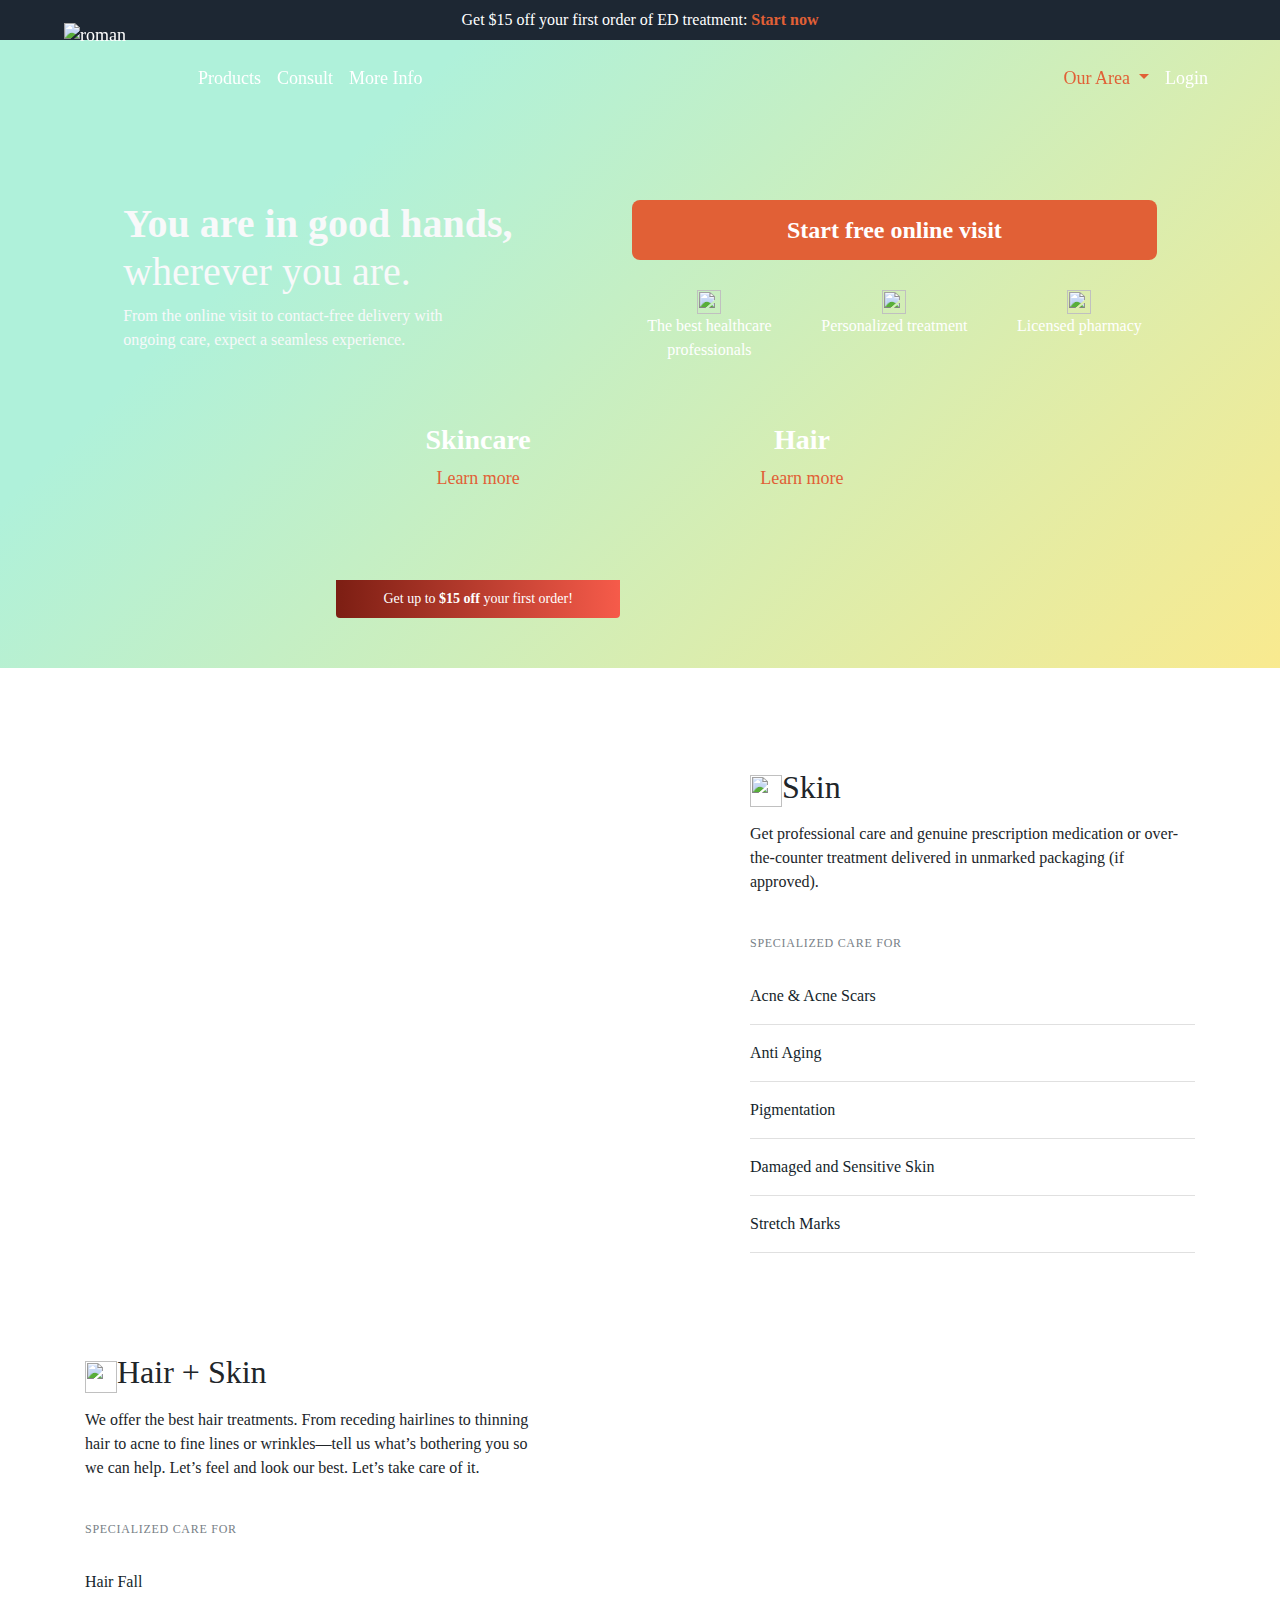
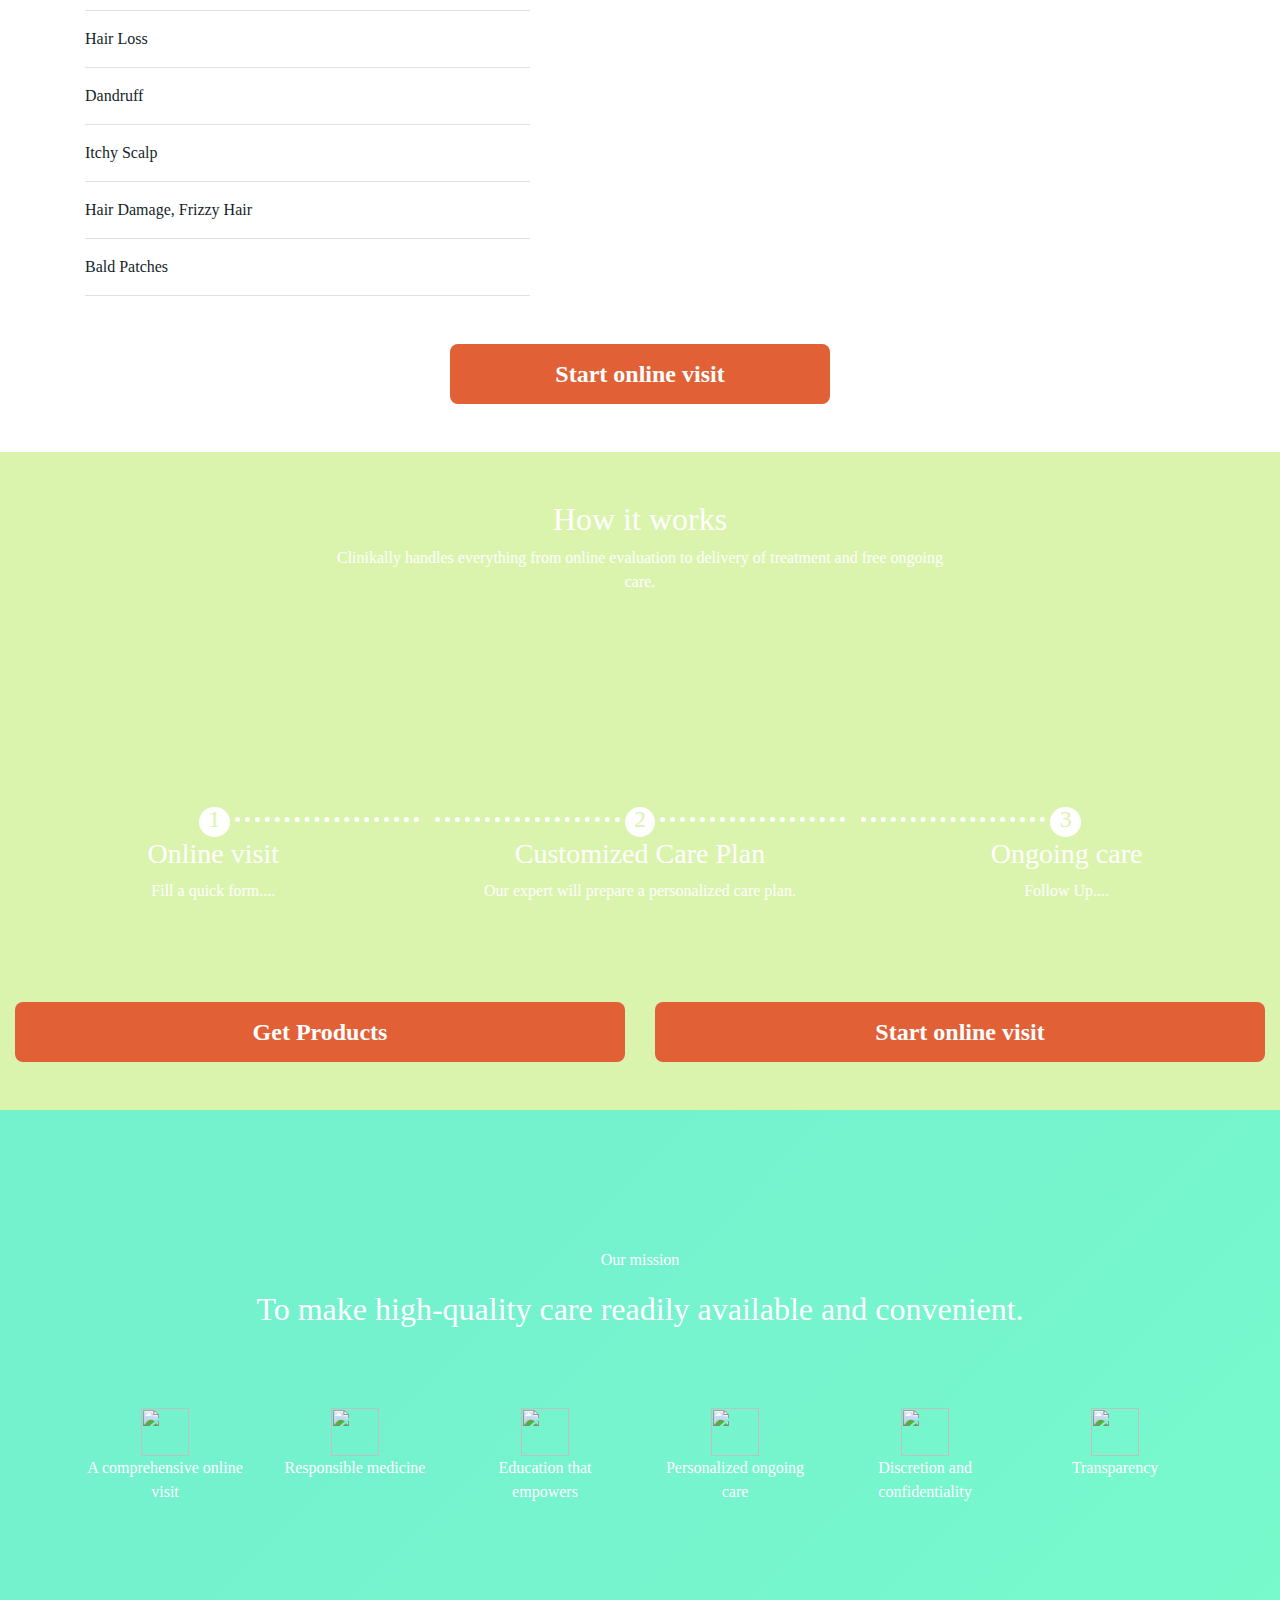
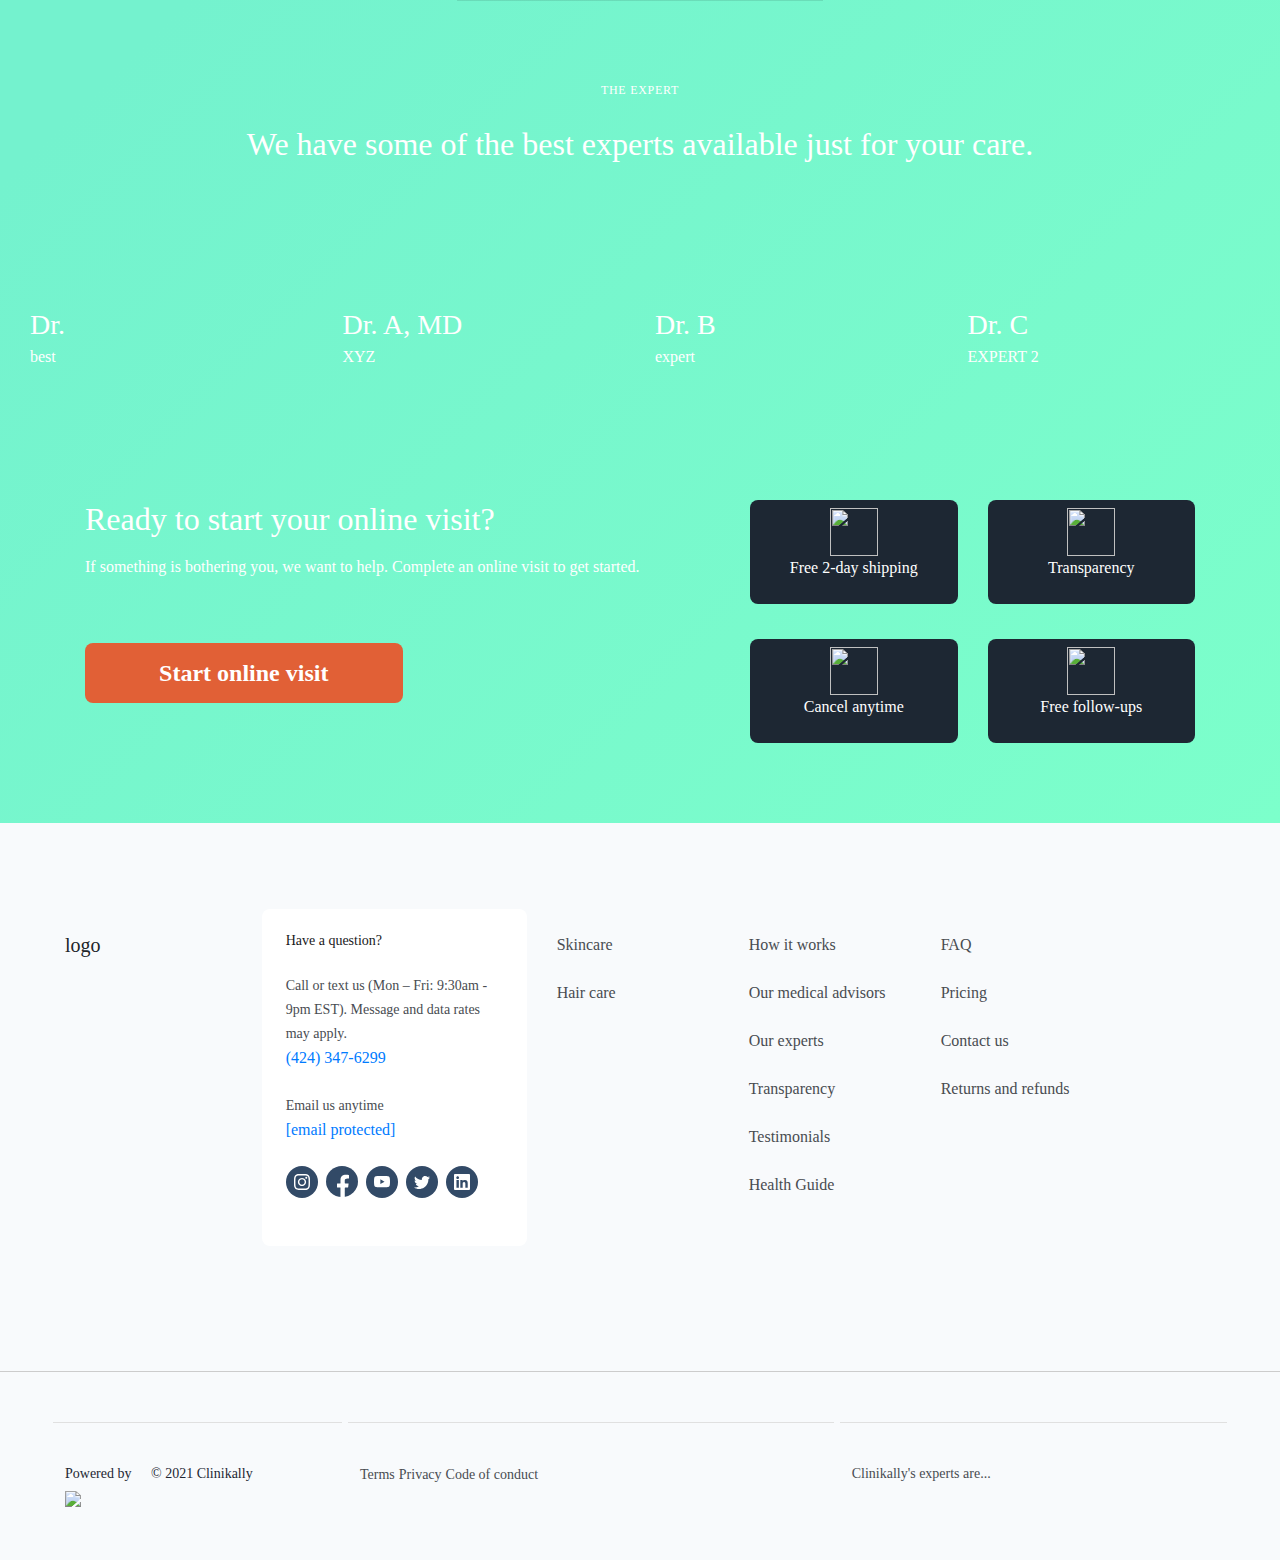
==== commit 829ba60a: "complete redesign" ====
--- a/index.html
+++ b/index.html
@@ -10,7 +10,7 @@
   <script src="https://ajax.googleapis.com/ajax/libs/jquery/3.5.1/jquery.min.js"></script>
   <script src="https://cdnjs.cloudflare.com/ajax/libs/popper.js/1.16.0/umd/popper.min.js"></script>
   <script src="https://maxcdn.bootstrapcdn.com/bootstrap/4.5.2/js/bootstrap.min.js"></script>
-  
+  <link rel="stylesheet" href="https://maxst.icons8.com/vue-static/landings/line-awesome/line-awesome/1.3.0/css/line-awesome.min.css">
 
     <link rel="stylesheet" href="./style.css" />
     <link rel="stylesheet" href="./footer.css" />
@@ -61,10 +61,7 @@
                             data-toggle="dropdown" aria-haspopup="true" aria-expanded="false">
                             Our Area
                         </a>
-                        <div class="dropdown-menu ourarea-dropMenu" aria-labelledby="navbarDropdown" style="
-                        background-color: #7cffcb;
-                        background: linear-gradient(315deg, #7cffcb 0%, #74f2ce 74%);
-                      ">
+                        <div class="dropdown-menu ourarea-dropMenu" aria-labelledby="navbarDropdown">
                             <div class="row dropmenu">
                                 <div class="dropmenu-innermenu col-sm-6 col-md-3">
                                     <h4 class="dropmenu-innermenu-heading">Skin</h4>
@@ -161,7 +158,7 @@
                     </li>
                     <li class="nav-item">
                         <a href="https://my.ro.co/" class="nav-link header__sign-in">
-                            <span class="user__icon"></span>
+                            <i class="las la-user-circle"></i>
                             <span class="header__sign-in__text">Login</span>
                         </a>
                     </li>
--- a/custom.css
+++ b/custom.css
@@ -104,9 +104,8 @@
 /*  */
 
 .backsection {
-  background-image: url("./bg2.gif");
-  background-repeat: no-repeat;
-  background-size: cover;
+  background-color: #f9ea8f;
+  background: linear-gradient(315deg, #f9ea8f 0%, #aff1da 74%);
   padding-top: 100px;
   padding-bottom: 30px;
 }
@@ -359,14 +358,6 @@
   font-weight: 400;
 }
 
-.user__icon {
-    background-image: url(./user.jpg);
-    background-repeat: no-repeat;
-    background-size: 100%;
-    content: "";
-}
-
-
 @media screen and (min-width: 64em) {
   .contact--horizontal .contact__options li {
     margin: 0 0 0 24px;
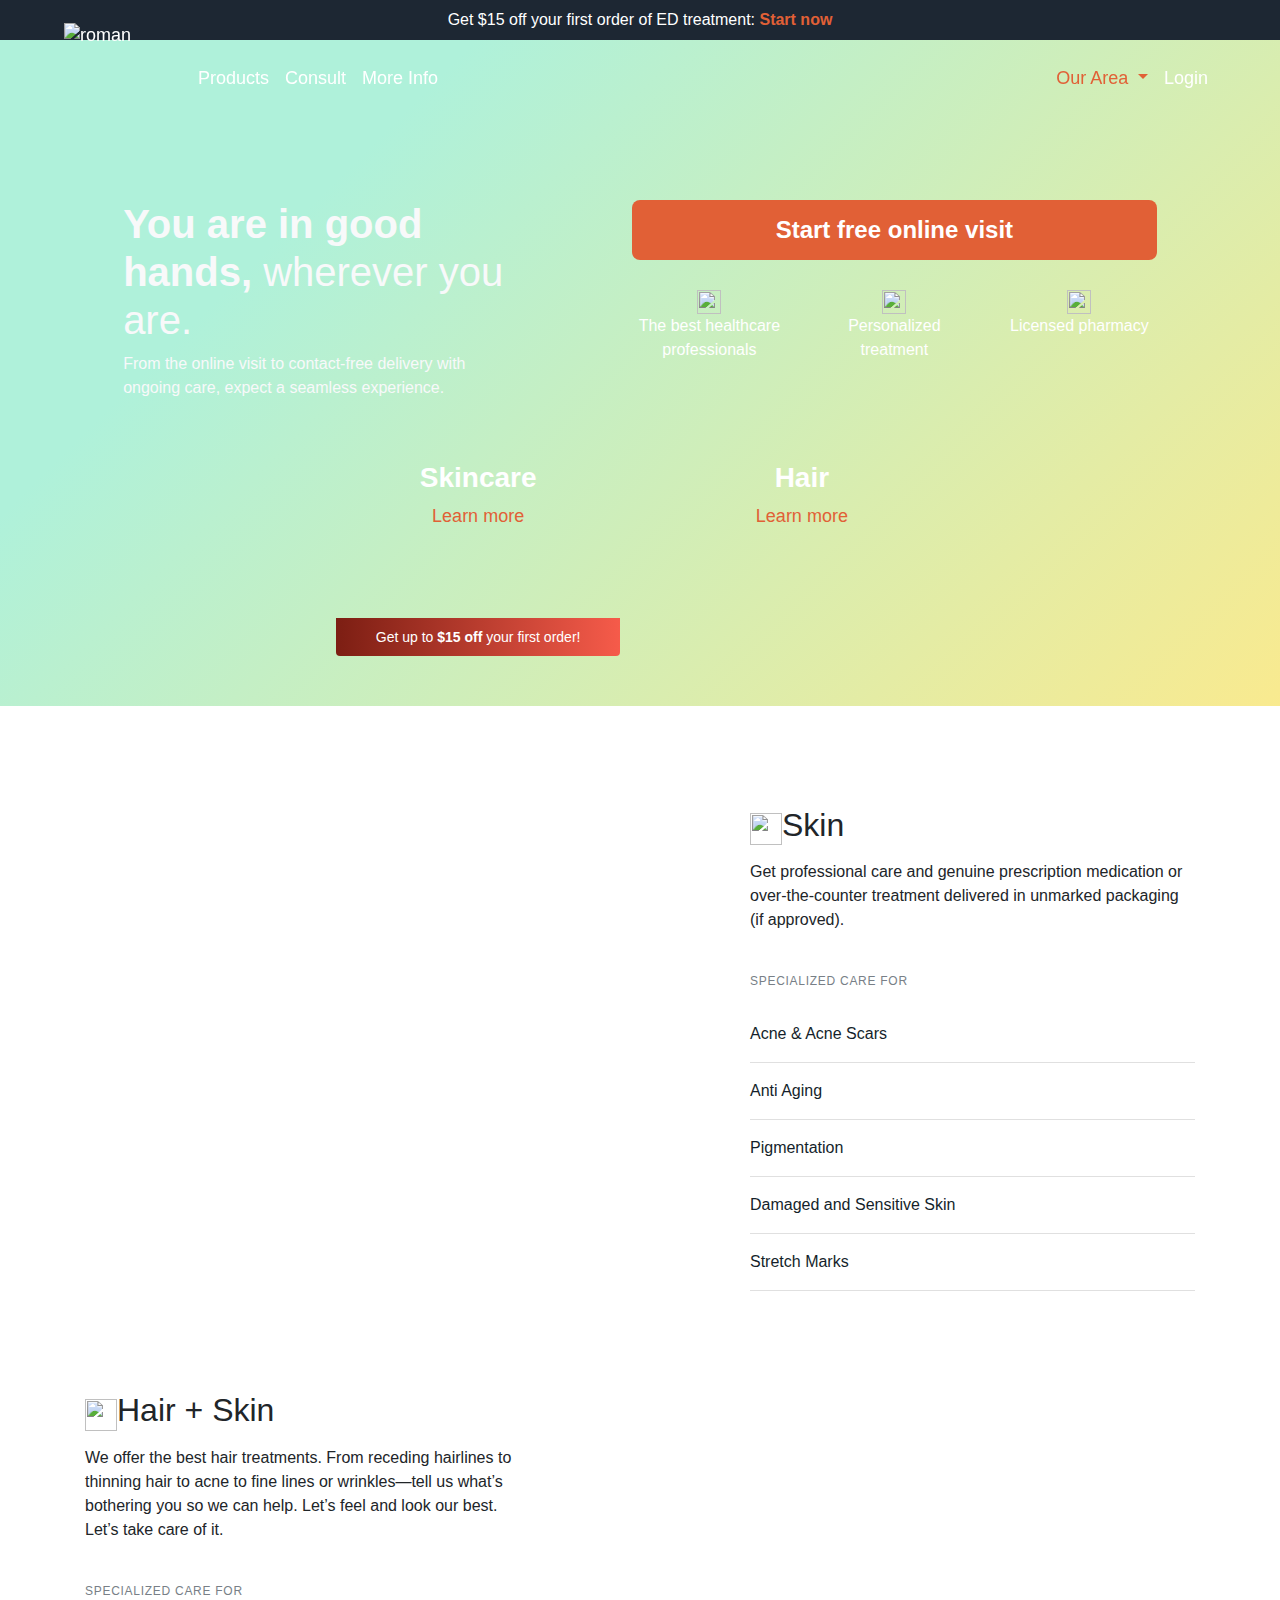
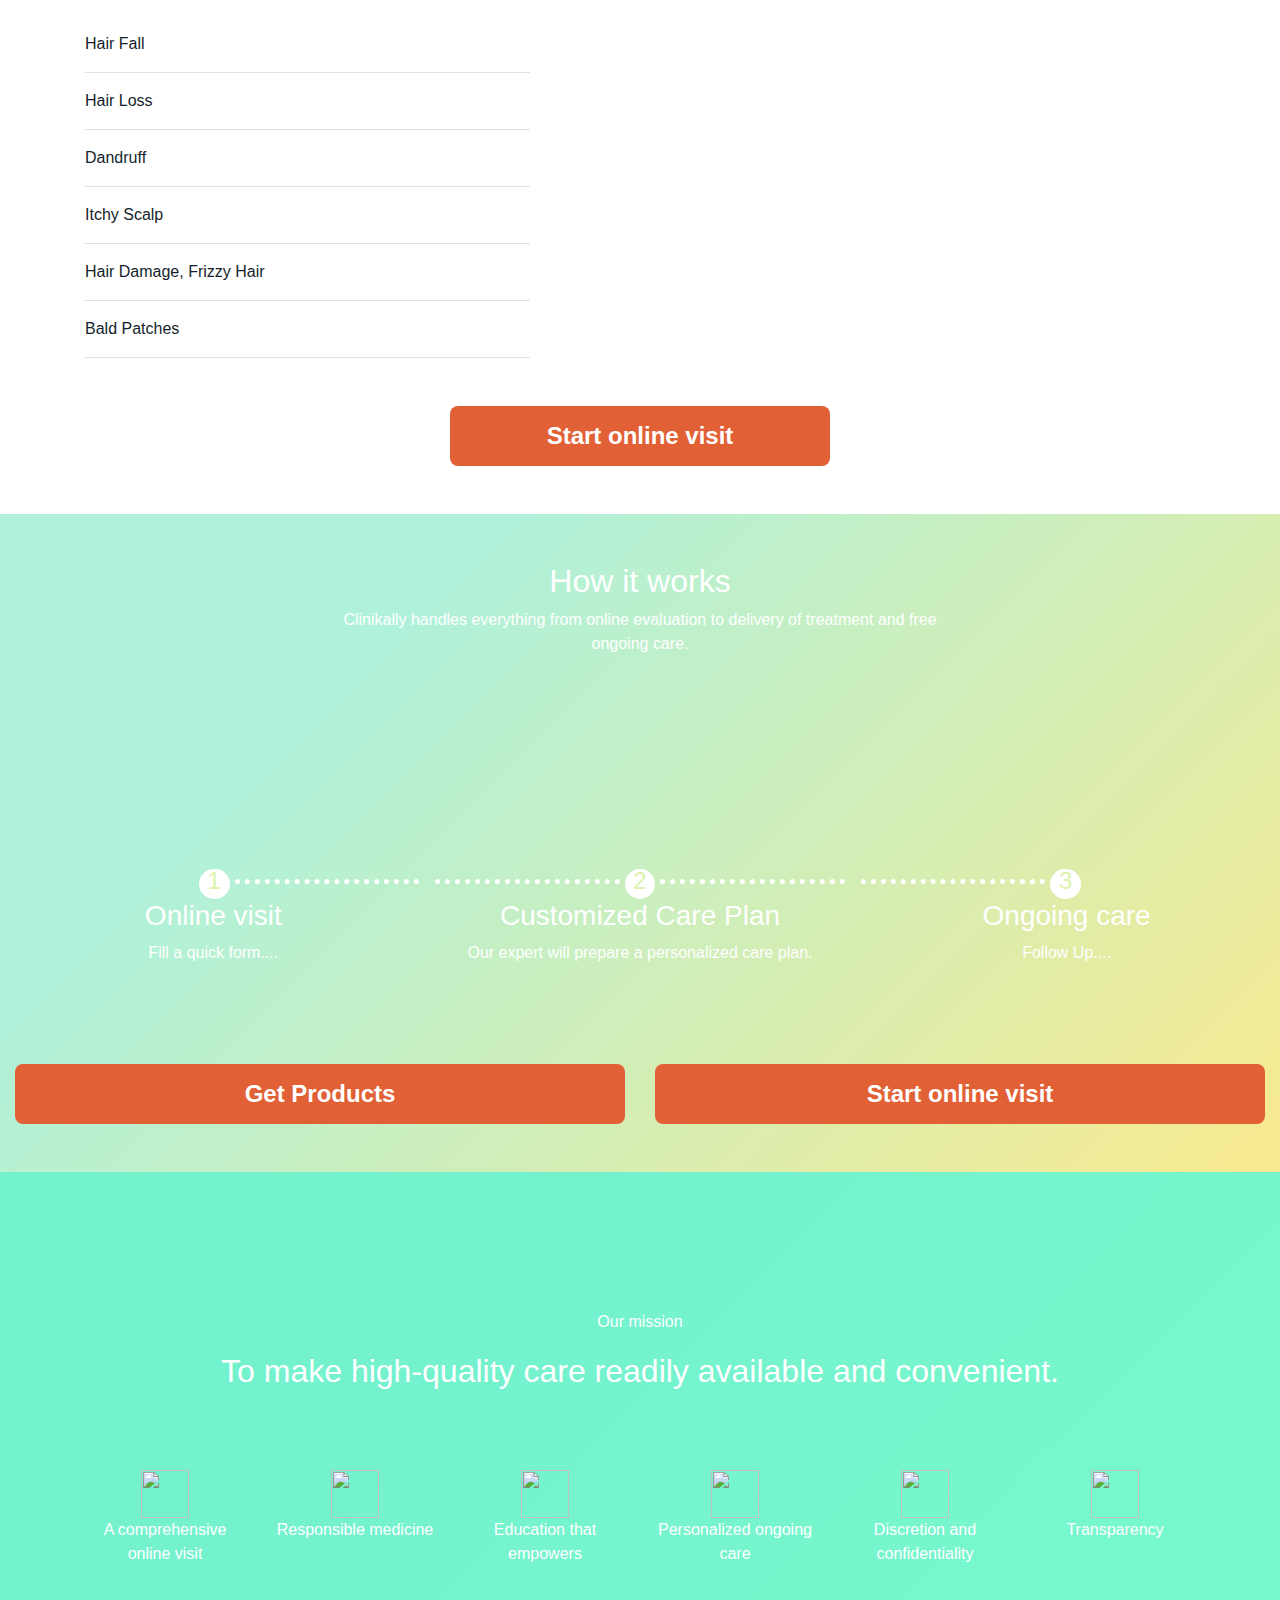
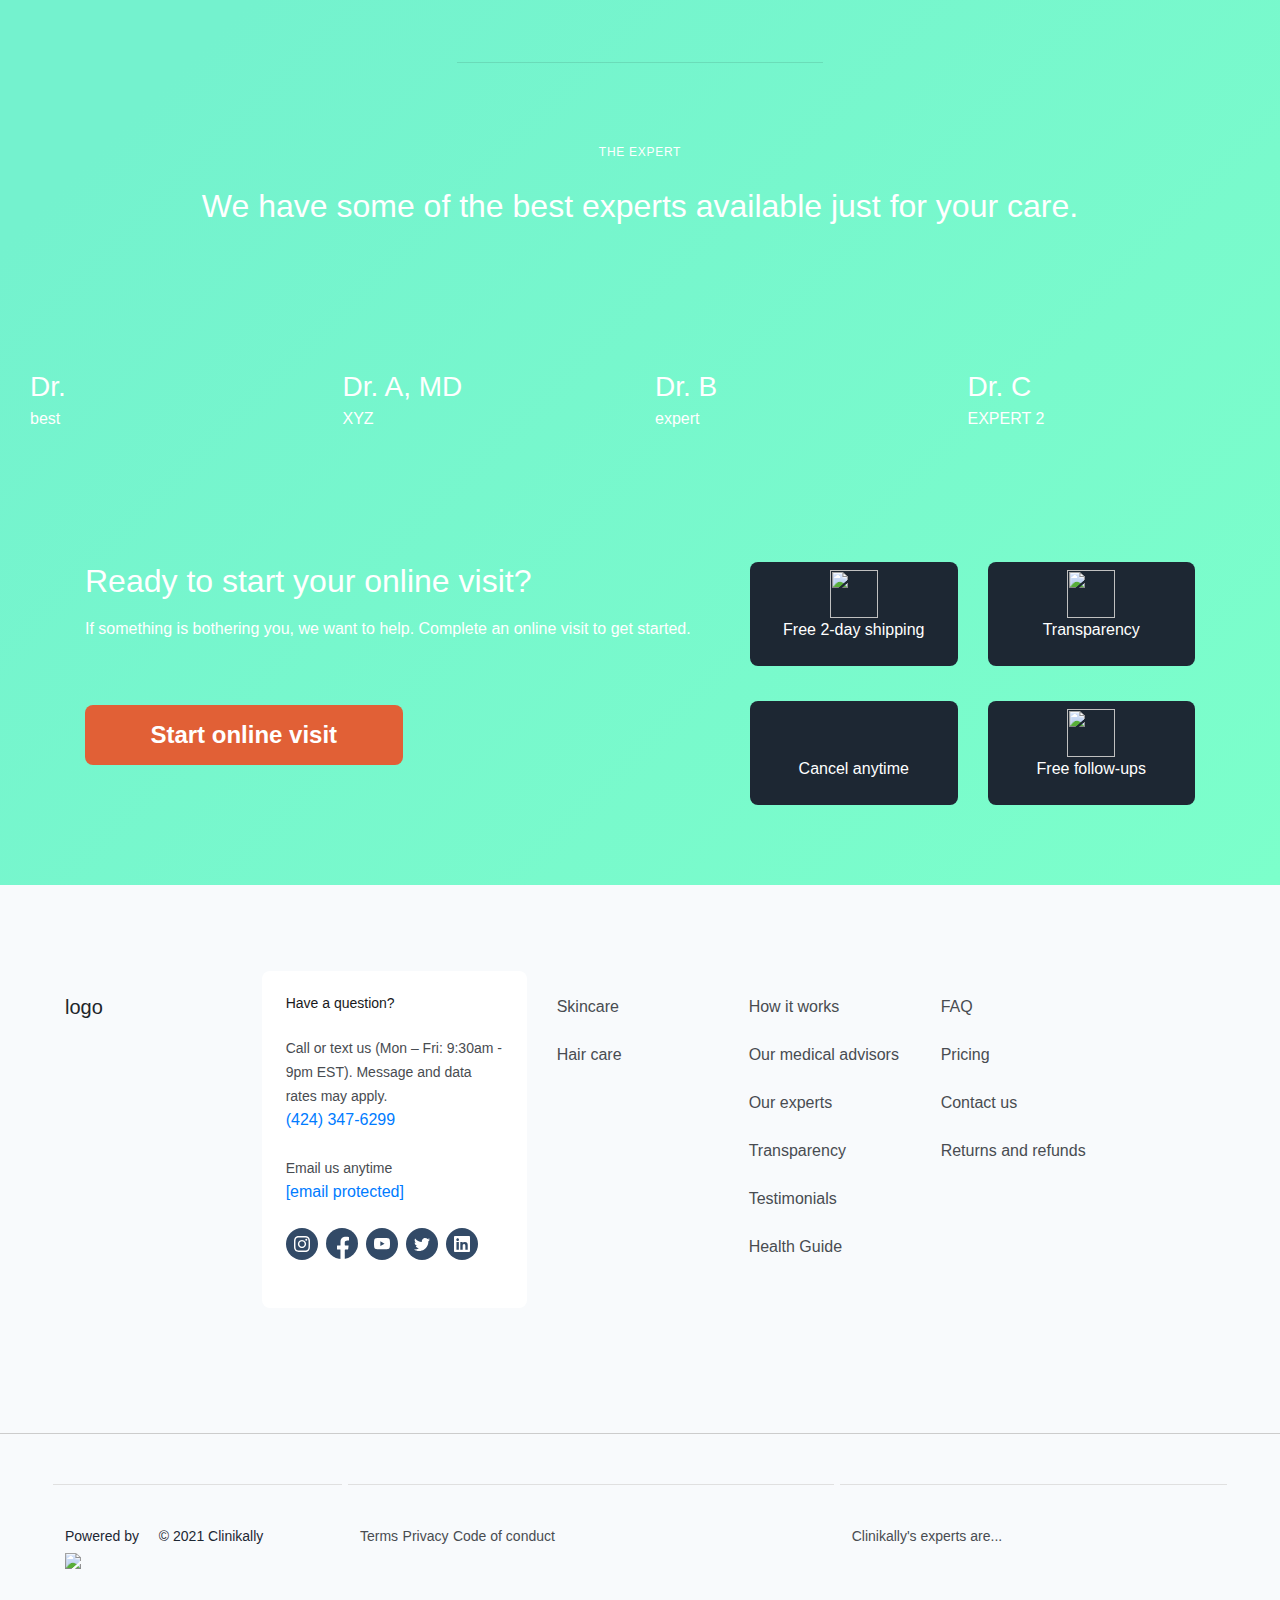
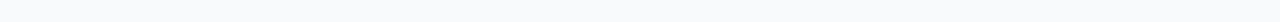
==== commit d41edc87: "complete project" ====
--- a/index.html
+++ b/index.html
@@ -12,15 +12,950 @@
   <script src="https://maxcdn.bootstrapcdn.com/bootstrap/4.5.2/js/bootstrap.min.js"></script>
   <link rel="stylesheet" href="https://maxst.icons8.com/vue-static/landings/line-awesome/line-awesome/1.3.0/css/line-awesome.min.css">
 
-    <link rel="stylesheet" href="./style.css" />
-    <link rel="stylesheet" href="./footer.css" />
-    <link rel="stylesheet" href="./custom.css" />
  
   </head>
 
   <style>
     * {
-      font-family: "Roboto";
+      --font-family-sans-serif: "Montserrat",sans-serif;
+      --font-family-monospace: SFMono-Regular,Menlo,Monaco,Consolas,"Liberation Mono","Courier New",monospace;
+    }
+    a {
+      text-decoration: none;
+    }
+    a:hover {
+      text-decoration: none !important;
+      color: #fff;
+    }
+    .work-section {
+      padding-top: 120px;
+    }
+    .wp-block-video {
+      margin-left: 0;
+      margin-right: 0;
+    }
+    .wp-block-video [poster] {
+      -o-object-fit: cover;
+      object-fit: cover;
+    }
+    .wp-block-video video {
+      max-width: 100%;
+    }
+    .dot-style {
+      width: 50% !important;
+      border-top: 5px dotted #ffffff;
+      margin: 10px 5px 0 5px;
+    }
+    .number {
+      height: 30px;
+      width: 35px;
+      border-radius: 50px;
+      background-color: #ffffff;
+      text-align: center;
+      font-size: 24px;
+      color: rgb(219, 244, 173);
+      padding: 0 0 0 0;
+    }
+
+    .btn__style {
+      width: 100%;
+      background-color: rgb(225, 96, 54) !important;
+      border-color: rgb(225, 96, 54) !important;
+      color: #ffffff;
+      font-size: 24px;
+      outline: none;
+      display: inline-block;
+      border-radius: 8px;
+      padding: 18px 24px;
+      -webkit-transition: color 0.2s, border-color 0.2s, background-color 0.2s;
+      -o-transition: 0.2s color, 0.2s border-color, 0.2s background-color;
+      transition: color 0.2s, border-color 0.2s, background-color 0.2s;
+      text-align: center;
+      font-weight: 600;
+      text-decoration: none;
+    }
+
+    .center {
+      margin: 0 auto;
+      width: 48px;
+      height: 48px;
+    }
+
+    .mt-08 {
+      margin-top: 80px;
+    }
+
+    .mb-08 {
+      margin-bottom: 80px;
+    }
+
+    .btn__style:not(:disabled) {
+      cursor: pointer;
+    }
+
+    .hr {
+      width: 33%;
+      justify-content: center;
+    }
+
+    .eyebrow {
+      font-size: 12px;
+      font-weight: 400;
+      text-transform: uppercase;
+      letter-spacing: 0.06em;
+      line-height: 150%;
+    }
+
+    .profile-card {
+      border-radius: 8pxs;
+    }
+
+    .name {
+      margin-top: 24px;
+      margin-bottom: 4px;
+    }
+
+    .degree {
+      margin-top: 4px;
+      margin-bottom: 16px;
+    }
+
+    .card-content {
+      background-color: #1d2733;
+      text-align: center;
+      padding: 8px;
+      border-radius: 8px;
+    }
+
+    .mission__content {
+      padding-top: 64px;
+      padding-bottom: 48px;
+    }
+
+    @media screen and (max-width: 1024px) {
+      .dot-style {
+        width: 50% !important;
+        border-top: 5px dotted #ffffff00;
+        margin: 10px 5px 0 5px;
+      }
+    }
+
+    @media screen and (min-width: 768px) {
+      .mission__content {
+        padding-top: 120px;
+        padding-bottom: 80px;
+      }
+    }
+
+    #footer {
+      width: 100%;
+      height: 100%;
+      padding-top: 40px;
+      background-color: rgba(248, 250, 252, 1);
+    }
+
+    .footer-bottom-banner {
+      padding: 50px 50px 50px 50px;
+      border-top: 1px solid #ccc;
+    }
+    .footer-bottom-banner .right-section {
+      display: flex;
+      justify-content: center;
+    }
+    .footer-top-banner {
+      padding: 70px 50px 70px 50px;
+    }
+    .footer__info {
+      display: flex;
+      padding-bottom: 45px;
+      -webkit-box-pack: justify;
+      justify-content: space-between;
+    }
+    .footer__info .logo {
+      width: 93px;
+    }
+
+    .footer__contact {
+      padding: 24px;
+      margin-bottom: 40px;
+      background-color: #fff;
+      border-radius: 8px;
+    }
+    .footer__contact__header {
+      margin: 0 0 16px;
+      font-size: 16px;
+      font-weight: 600;
+      color: #213144;
+    }
+    .footer__contact__text {
+      margin: 0 0 16px;
+      font-weight: 400;
+      font-size: 14px;
+      color: #484c51;
+    }
+    .footer__contact__text a {
+      display: block;
+      font-size: 16px;
+    }
+    .social-nav {
+      display: -webkit-box;
+      display: -ms-flexbox;
+      display: flex;
+      margin: 0;
+      padding: 0;
+    }
+    .social-nav li:first-child {
+      margin-left: 0;
+    }
+
+    .social-nav li {
+      display: block;
+      margin-left: 8px;
+    }
+    .social-nav .facebook a,
+    .social-nav .instagram a,
+    .social-nav .linkedin a,
+    .social-nav .twitter a,
+    .social-nav .youtube a {
+      font-size: 0;
+    }
+    .social-nav a {
+      display: block;
+    }
+    .social-nav .instagram a:before {
+      background: url([data-uri]);
+    }
+    .social-nav .facebook a:before {
+      background: url([data-uri]);
+    }
+    .social-nav .youtube a:before {
+      background: url([data-uri]);
+    }
+    .social-nav .twitter a:before {
+      background: url([data-uri]);
+    }
+    .social-nav .linkedin a:before {
+      background: url([data-uri]);
+    }
+
+    .social-nav .facebook a:before,
+    .social-nav .instagram a:before,
+    .social-nav .linkedin a:before,
+    .social-nav .twitter a:before,
+    .social-nav .youtube a:before {
+      content: "";
+      display: block;
+      background-repeat: no-repeat;
+      width: 32px;
+      height: 32px;
+    }
+    .footer__nav-heading {
+      padding: 0;
+      margin: 0;
+      cursor: pointer;
+      position: relative;
+      color: #213144;
+      font-weight: 600;
+    }
+    .footer__section .menu {
+      margin: 0;
+      padding: 0;
+    }
+    .footer__section .menu li {
+      display: block;
+    }
+    .footer__section .menu a {
+      display: block;
+      color: #151f2b;
+      font-size: 18px;
+      line-height: 200%;
+    }
+    .footer__copy {
+      display: -webkit-box;
+      display: -ms-flexbox;
+      display: flex;
+      font-size: 14px;
+      color: #1d2733;
+    }
+    .footer__copy a {
+      color: inherit;
+      text-decoration: none;
+    }
+    .footer__copy img {
+      display: inline-block;
+      vertical-align: middle;
+    }
+    img {
+      display: block;
+      max-width: 100%;
+      height: auto;
+    }
+    .footer__legal {
+      padding-top: 40px;
+    }
+    .footer__legal ul {
+      margin: 0;
+      padding: 0;
+    }
+    .footer__legal ul li {
+      display: inline;
+    }
+    .footer__legal ul li a {
+      color: #484c51;
+      font-size: 14px;
+    }
+    .footer__disclaimer {
+      font-size: 14px;
+      color: #000;
+    }
+
+    @media screen and (min-width: 1024px) {
+      .footer__info .logo {
+        width: 88px;
+      }
+      .footer__contact {
+        margin-top: -24px;
+      }
+      .footer__contact__header {
+        margin-bottom: 24px;
+        font-size: 14px;
+        font-weight: 400;
+        color: #18191b;
+      }
+      .footer__contact__text {
+        margin-bottom: 24px;
+      }
+      .footer a {
+        text-decoration: none;
+      }
+      .footer__nav-heading {
+        display: none;
+      }
+      .footer__sections {
+        display: -webkit-box;
+        display: -ms-flexbox;
+        display: flex;
+        margin-right: -8px;
+        margin-left: -8px;
+      }
+      .footer__section .menu li {
+        margin: 0 0 24px;
+      }
+      .footer__section {
+        width: 100%;
+        -webkit-box-flex: 1;
+        -ms-flex-positive: 1;
+        flex-grow: 1;
+        padding: 0 8px 80px;
+      }
+      .hide-on-desktop {
+        display: none !important;
+      }
+      .footer__section .menu a {
+        color: #484c51;
+        font-size: 16px;
+        line-height: 150%;
+      }
+      .footer__copy,
+      .footer__disclaimer,
+      .footer__legal {
+        position: relative;
+      }
+      .footer__copy {
+        padding-top: 40px;
+      }
+      .footer a {
+        text-decoration: none;
+      }
+      .footer__copy:after,
+      .footer__disclaimer:after,
+      .footer__legal:after {
+        display: block;
+        border-top: 1px solid #e0e0e0;
+        content: "";
+        position: absolute;
+        top: 0;
+        right: -12px;
+        left: -12px;
+      }
+      .footer__disclaimer {
+        padding-top: 40px;
+        color: #484c51;
+      }
+      .modal--open {
+        -webkit-transform: translateX(0) !important;
+        -ms-transform: translateX(0) !important;
+        transform: translateX(0) !important;
+      }
+      .modal--open {
+        visibility: visible;
+        opacity: 1;
+        -webkit-transform: translateY(0);
+        -ms-transform: translateY(0);
+        transform: translateY(0);
+      }
+      .modal {
+        top: 0;
+        left: auto;
+        opacity: 1;
+        width: 432px;
+        -webkit-transform: translateX(432px);
+        -ms-transform: translateX(432px);
+        transform: translateX(432px);
+        max-height: 100vh;
+        border-radius: 0;
+      }
+      .modal__close {
+        font-size: 24px;
+        -webkit-transform: none;
+        -ms-transform: none;
+        transform: none;
+      }
+      .modal__header {
+        padding-left: 64px;
+        padding-top: 120px;
+      }
+      .modal__content {
+        padding: 104px 60px 112px;
+      }
+      .modal__content {
+        padding: 104px 60px 112px;
+      }
+    }
+    .modal__content {
+      padding: 44px 20px 112px;
+      -webkit-overflow-scrolling: touch;
+      -webkit-box-flex: 1;
+      -ms-flex: 1;
+      flex: 1;
+    }
+
+    .modal--active {
+      z-index: 215;
+    }
+    .modal {
+      display: -webkit-box;
+      display: -ms-flexbox;
+      display: flex;
+      -webkit-box-orient: vertical;
+      -webkit-box-direction: normal;
+      -ms-flex-direction: column;
+      flex-direction: column;
+      position: fixed;
+      z-index: 205;
+      right: 0;
+      bottom: 0;
+      left: 0;
+      background: #fff;
+      border-radius: 8px 8px 0 0;
+      max-height: calc(100% - 80px);
+      overflow: hidden;
+      visibility: hidden;
+      opacity: 0;
+      -webkit-transform: translateY(100px);
+      -ms-transform: translateY(100px);
+      transform: translateY(100px);
+      -webkit-transition: visibility 0.3s, opacity 0.3s, transform 0.3s;
+      -o-transition: 0.3s visibility, 0.3s opacity, 0.3s transform;
+      transition: visibility 0.3s, opacity 0.3s, transform 0.3s;
+      -webkit-overflow-scrolling: touch;
+    }
+    .modal__inner {
+      display: -webkit-box;
+      display: -ms-flexbox;
+      display: flex;
+      -webkit-box-orient: vertical;
+      -webkit-box-direction: normal;
+      -ms-flex-direction: column;
+      flex-direction: column;
+      -webkit-box-flex: 1;
+      -ms-flex: 1;
+      flex: 1;
+      height: 100vh;
+      overflow-x: hidden;
+      overflow-y: auto;
+      position: relative;
+    }
+    .modal__close {
+      position: fixed;
+      padding: 0;
+      top: 24px;
+      right: 24px;
+      z-index: 1000;
+      border: 0;
+      background: 0 0;
+      outline: none;
+      color: #0e0f11;
+      font-size: 20px;
+      cursor: pointer;
+      -webkit-transform: translateZ(0);
+      transform: translateZ(0);
+    }
+    [type="button"],
+    [type="reset"],
+    [type="submit"],
+    button {
+      -webkit-appearance: button;
+    }
+    button,
+    select {
+      text-transform: none;
+    }
+    button,
+    input {
+      overflow: visible;
+    }
+    button,
+    input,
+    optgroup,
+    select,
+    textarea {
+      font-family: inherit;
+      font-size: 100%;
+      line-height: 1.15;
+      margin: 0;
+    }
+    .modal__close i {
+      text-shadow: 0 4px 12px rgba(0, 0, 0, 0.06);
+    }
+    .icon-circle-close:before {
+      content: "\E80A";
+    }
+    .has-background-blue-background-color {
+      background: #f8fafc;
+    }
+    .modal__header {
+      padding: 48px 64px 24px 20px;
+      background-size: cover;
+      background-position: 50%;
+      -ms-flex-negative: 0;
+      flex-shrink: 0;
+    }
+    .modal__header > * {
+      padding-left: 0;
+      padding-right: 0;
+    }
+    .h3 {
+      font-size: 24px;
+    }
+    .h2,
+    .h3 {
+      font-weight: 600;
+      line-height: 130%;
+    }
+    .has-grey-500-color {
+      color: #484c51;
+    }
+    .modal__header > * {
+      padding-left: 0;
+      padding-right: 0;
+    }
+    .category-card__text,
+    .guide-card__text,
+    .mobile-nav__link,
+    .p,
+    body,
+    html {
+      font-size: 16px;
+      font-weight: 400;
+      line-height: 150%;
+    }
+    .modal__header + .modal__content {
+      padding-top: 24px;
+    }
+    .modal__content {
+      padding: 44px 20px 112px;
+      -webkit-overflow-scrolling: touch;
+      -webkit-box-flex: 1;
+      -ms-flex: 1;
+      flex: 1;
+    }
+    body {
+      margin: 0;
+      padding: 0;
+      z-index: 1;
+    }
+    /* common */
+
+    .mt-100 {
+      margin-top: 100px;
+    }
+    .mb-40 {
+      margin-bottom: 40px;
+    }
+    /*  */
+
+    /* header */
+    .header {
+      position: fixed;
+      z-index: 1000;
+      width: 100%;
+      top: 0;
+    }
+    .header__sign-in {
+      display: flex;
+      -webkit-box-align: center;
+      -ms-flex-align: center;
+      align-items: center;
+    }
+    .header__sign-in i {
+      font-size: 24px;
+    }
+    .promobar {
+      width: 100%;
+      padding: 8px 20px;
+      background: #1d2733;
+      text-align: center;
+      color: white;
+      z-index: 1200;
+    }
+    .navbar {
+      /* position: fixed; */
+      /* top: 30; */
+      background-color: transparent;
+      padding-left: 5%;
+      padding-right: 5%;
+      z-index: 1500;
+    }
+    .navbar .header__logo {
+      z-index: 1500;
+      margin-top: -30px;
+      margin-bottom: -30px;
+    }
+    .navbar.scroll {
+      background-color: #ffffff;
+    }
+    .navbar a {
+      color: white !important;
+      font-size: 18px;
+    }
+    nav.scroll a {
+      color: rgb(25, 25, 27) !important;
+    }
+    .promobar p {
+      margin-bottom: 0;
+    }
+    .navbar .ourarealink {
+      color: rgb(225, 96, 54) !important;
+    }
+    .navbar .ourarea-dropMenu {
+      width: 100vw;
+      position: fixed !important;
+      top: unset !important;
+      z-index: 2000;
+      border: none;
+    }
+    .navbar .ourarea-dropMenu .dropmenu {
+      -webkit-box-align: stretch;
+      -ms-flex-align: stretch;
+      align-items: stretch;
+      -webkit-box-pack: end;
+      -ms-flex-pack: end;
+      justify-content: flex-end;
+      padding: 0 60px 0 60px;
+    }
+    .navbar .ourarea-dropMenu a {
+      color: rgb(25, 25, 27) !important;
+      display: block;
+    }
+    .dropmenu-innermenu ul {
+      padding: 0;
+      margin: 0;
+    }
+    .dropmenu-innermenu li {
+      text-decoration: none;
+      list-style: none;
+      margin: 0 0 16px;
+    }
+    .dropmenu-innermenu .dropmenu-innermenu-heading {
+      color: #484c51;
+      font-weight: 600;
+      margin: 0 0 16px;
+    }
+    /*  */
+
+    .backsection {
+      background-color: #f9ea8f;
+      background: linear-gradient(315deg, #f9ea8f 0%, #aff1da 74%);
+      padding-top: 100px;
+      padding-bottom: 30px;
+    }
+    .contentbox {
+      width: 100%;
+      margin-right: auto;
+      margin-left: auto;
+    }
+    .startfreebtn {
+      background-color: rgb(225, 96, 54);
+      border-color: rgb(225, 96, 54);
+      font-size: 24px;
+      outline: none;
+      display: inline-block;
+      border-radius: 8px;
+      padding: 18px 24px;
+      text-align: center;
+      cursor: pointer;
+      width: 100%;
+    }
+    .startfreebtn a {
+      font-weight: 600;
+      text-decoration: none;
+      color: #ffffff;
+    }
+    .al-center {
+      margin: 0 auto;
+    }
+    .small-adv-section {
+      margin-top: 30px;
+    }
+    .small-adv-section p {
+      color: white;
+      font-size: 16px;
+      font-weight: 400;
+      line-height: 150%;
+      text-align: center;
+    }
+    .advitem {
+      padding: 20px;
+    }
+    .advitem a {
+      display: block;
+      text-decoration: none;
+      background-position: 50% 100%;
+      background-size: cover;
+      position: relative;
+      padding: 16px 30px 0;
+      min-height: 220px;
+      text-align: center;
+      border-radius: 8px;
+    }
+    .advitem a.skincare {
+      background-image: url(https://www.getroman.com/wp-content/uploads/2020/07/condition-tile-ed.jpg);
+    }
+    .advitem a.hair {
+      background-image: url(https://www.getroman.com/wp-content/uploads/2020/07/condition-tile-hair-loss.jpg);
+    }
+    .advitem a h3 {
+      color: white;
+      font-weight: 600;
+      line-height: 130%;
+      margin-top: 8px;
+      margin-bottom: 8px;
+    }
+    .advitem a span {
+      color: rgb(225, 96, 54) !important;
+      font-size: 18px;
+    }
+    .advitem a strong {
+      padding: 10px 20px;
+      background: -webkit-linear-gradient(359.2deg, #7c1e13, #f65b4a);
+      background: -o-linear-gradient(359.2deg, #7c1e13 0, #f65b4a 100%);
+      background: linear-gradient(90.8deg, #7c1e13, #f65b4a);
+      border-radius: 0 0 4px 4px;
+      position: absolute;
+      right: 0;
+      bottom: 0;
+      left: 0;
+      font-size: 14px;
+      line-height: 130%;
+      font-weight: 400;
+      color: #fff;
+    }
+
+    .justify-space {
+      justify-content: space-around;
+    }
+
+    @media (min-width: 1600px) {
+      .contentbox {
+        max-width: 1440px;
+      }
+    }
+    /* @media (min-width: 1440px){
+    .contentbox {
+        max-width: 1440px;
+    }
+    }
+    @media (min-width: 1280px){
+    .contentbox {
+        max-width: 1440px;
+    }
+    }
+    @media (min-width: 1024px){
+    .contentbox {
+        max-width: 100%;
+    }
+    }
+    @media (min-width: 768px){
+    .contentbox {
+        max-width: 100%;
+    }
+    } */
+
+    @media (max-width: 968px) {
+      /* .contentbox {
+        max-width: 100%;
+    } */
+    }
+    .al-ver-center {
+      display: flex;
+      -webkit-box-align: center;
+      -ms-flex-align: center;
+      align-items: center;
+    }
+    .has-grey-400-color {
+      color: #787f87;
+      font-size: 12px;
+      font-weight: 400;
+      text-transform: uppercase;
+      letter-spacing: 0.06em;
+      line-height: 150%;
+    }
+
+    .links-list {
+      margin: 0;
+      padding: 0;
+    }
+    .links-list li {
+      display: block;
+      border-bottom: 1px solid #e0e0e0;
+      margin: 0;
+      padding: 0;
+    }
+    .links-list li a {
+      display: block;
+      position: relative;
+      padding: 16px 0;
+      color: #151f2b;
+      font-size: 16px;
+      font-weight: 400;
+      text-decoration: none;
+    }
+    .links-list li a i {
+      position: absolute;
+      right: 0;
+      top: 50%;
+      -webkit-transform: translateY(-50%);
+      -ms-transform: translateY(-50%);
+      transform: translateY(-50%);
+      font-size: 18px;
+      color: #138662;
+    }
+
+    .startonlinebtn {
+      cursor: pointer;
+      background-color: rgb(225, 96, 54) !important;
+      border-color: rgb(225, 96, 54) !important;
+      color: #ffffff;
+      font-size: 24px;
+      outline: none;
+      display: inline-block;
+      border-radius: 8px;
+      padding: 18px 24px;
+      -webkit-transition: color 0.2s, border-color 0.2s, background-color 0.2s;
+      -o-transition: 0.2s color, 0.2s border-color, 0.2s background-color;
+      transition: color 0.2s, border-color 0.2s, background-color 0.2s;
+      text-align: center;
+      font-weight: 600;
+    }
+    .startonlinebtn {
+      text-decoration: none;
+      color: #ffffff;
+    }
+    .header__second-level__more {
+      padding: 40px 60px 40px 80px;
+    }
+    .header__second-level__more .header__start {
+      padding-bottom: 40px;
+      margin-bottom: 40px;
+      border-bottom: 1px solid #e0e0e0;
+    }
+    .header__start {
+      display: -webkit-box;
+      display: -ms-flexbox;
+      display: flex;
+      -webkit-box-align: center;
+      -ms-flex-align: center;
+      align-items: center;
+      -webkit-box-pack: justify;
+      -ms-flex-pack: justify;
+      justify-content: space-between;
+    }
+    .header__second-level__more .header__start__heading {
+      font-size: 22px;
+    }
+    .header__start__heading {
+      margin: 0 10px 0 0;
+      font-size: 18px;
+      font-weight: 600;
+    }
+    .contact__options {
+      display: block;
+      margin: 0;
+      padding: 0;
+    }
+    .contact__options li {
+      display: block;
+      padding: 0;
+      margin: 0 0 24px;
+    }
+    .contact__subheader {
+      color: #484c51;
+      font-size: 14px;
+      font-weight: 400;
+      margin: 0 0 4px;
+    }
+    .contact__options a {
+      color: #18191b;
+      font-size: 16px;
+      font-weight: 400;
+    }
+
+    .header__second-level a {
+      text-decoration: none;
+    }
+    .contact__options li:last-child {
+      margin-bottom: 0;
+    }
+    .contact__subheader { 
+      color: #484c51;
+      font-size: 14px;
+      font-weight: 400;
+      margin: 0 0 4px;
+    }
+    .contact__options a {
+      color: #18191b;
+      font-size: 16px;
+      font-weight: 400;
+    }
+
+    @media screen and (min-width: 64em) {
+      .contact--horizontal .contact__options li {
+        margin: 0 0 0 24px;
+        padding-left: 24px;
+        border-left: 1px solid #e0e0e0;
+      }
+      .contact--horizontal .contact__options li:first-child {
+        padding-left: 0;
+        margin: 0;
+        border-left: 0;
+      }
+      .contact--horizontal .contact__options li {
+        margin: 0 0 0 24px;
+        padding-left: 24px;
+        border-left: 1px solid #e0e0e0;
+      }
+      .contact--horizontal .contact__options {
+        display: -webkit-box;
+        display: -ms-flexbox;
+        display: flex;
+      }
+    }
+
+    @media screen and (max-width: 768px) {
+      .hidden-mibile {
+        display: none;
+      }
     }
   </style>
   <div>
@@ -44,7 +979,7 @@
             </button>
 
             <div class="collapse navbar-collapse" id="navbarSupportedContent">
-                <ul class="navbar-nav mr-auto">
+                <ul class="navbar-nav mr-auto hidden-mibile">
                     <li class="nav-item active">
                         <a class="nav-link" href="#">Products</a>
                     </li>
@@ -265,7 +1200,7 @@
                             style="width: 32px; height: 32px" loading="lazy" />
                     </div>
 
-                    <h2 class="">
+                    <h2>
                         Skin
                     </h2>
                 </div>
@@ -373,7 +1308,10 @@
 
     <div
       class="container-fluid pt-5 pb-5"
-      style="background-color: rgb(219, 244, 173); color: #fff"
+      style="
+      background-color: #f9ea8f;
+      background: linear-gradient(315deg, #f9ea8f 0%, #aff1da 74%);
+      color: #FFF;"
     >
       <div class="row" style="justify-content: center">
         <div class="col-sm-12 col-md-8 col-lg-6 text-center">
